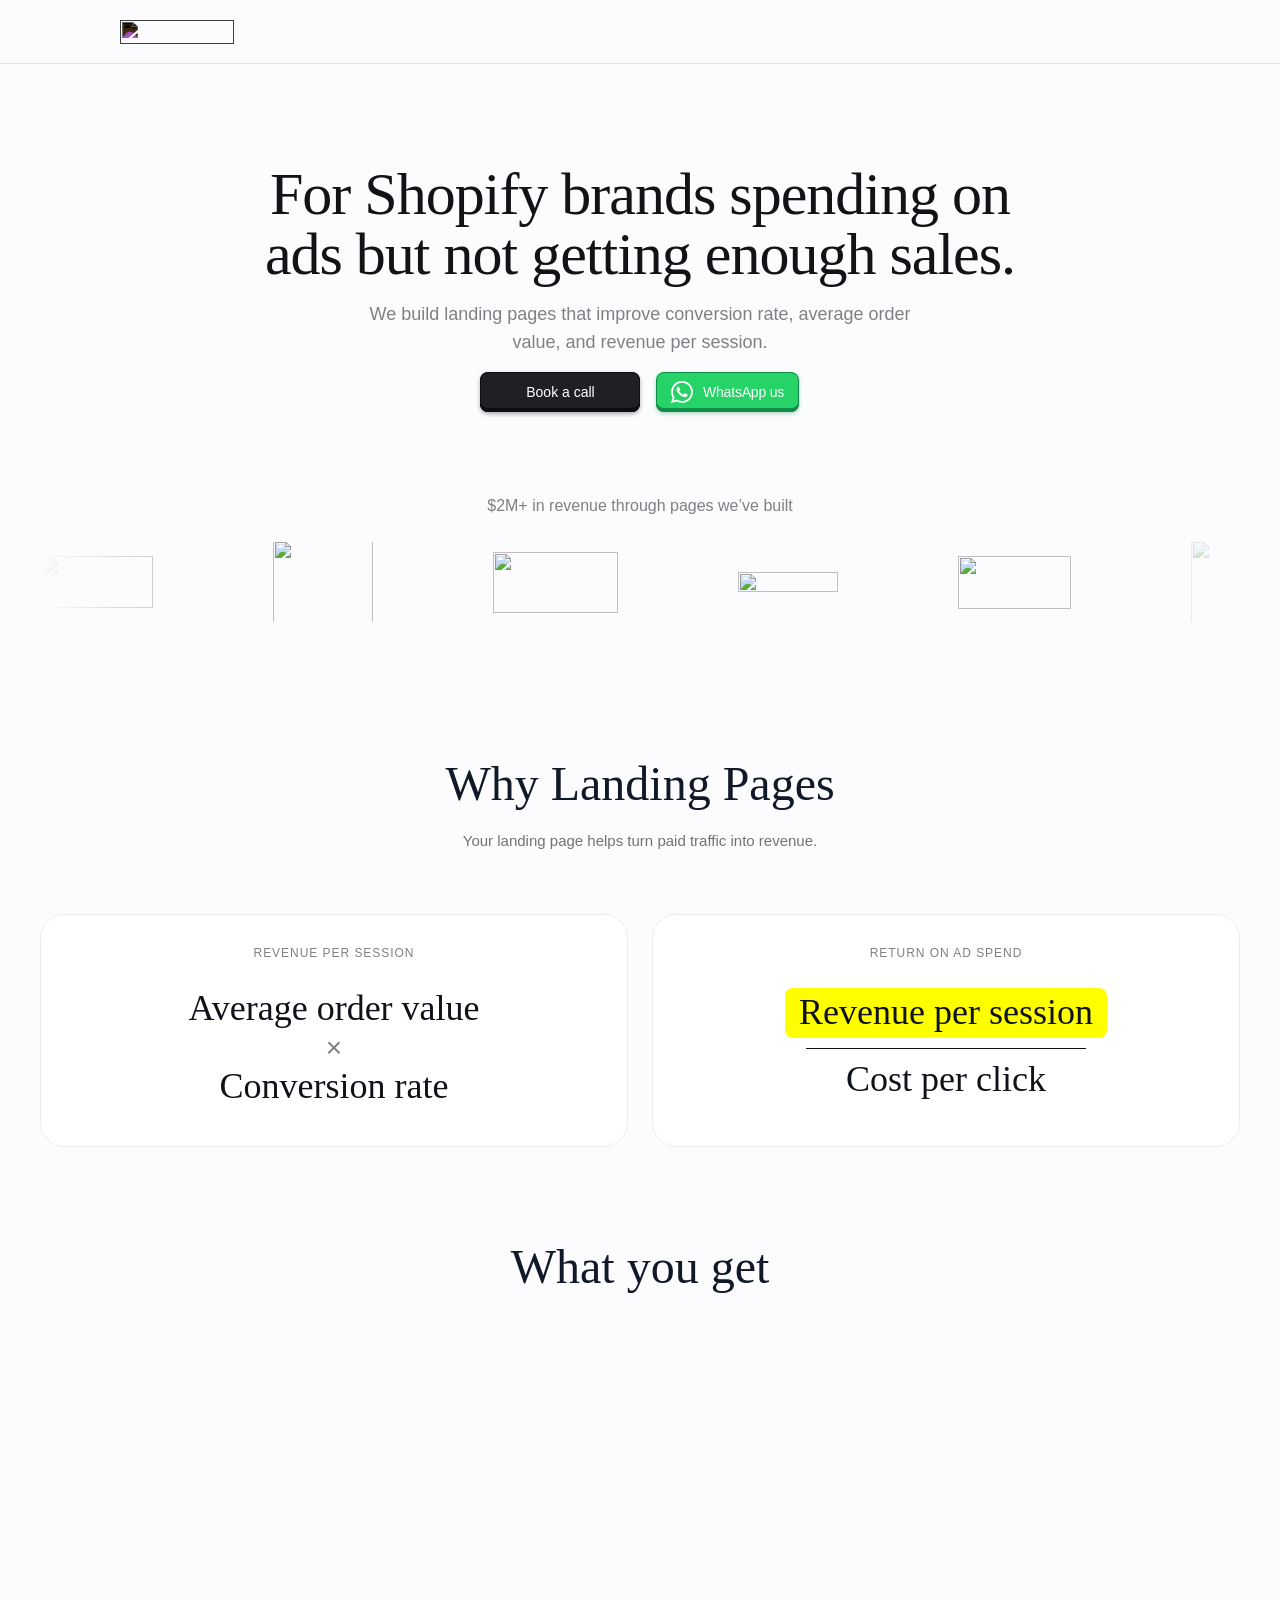
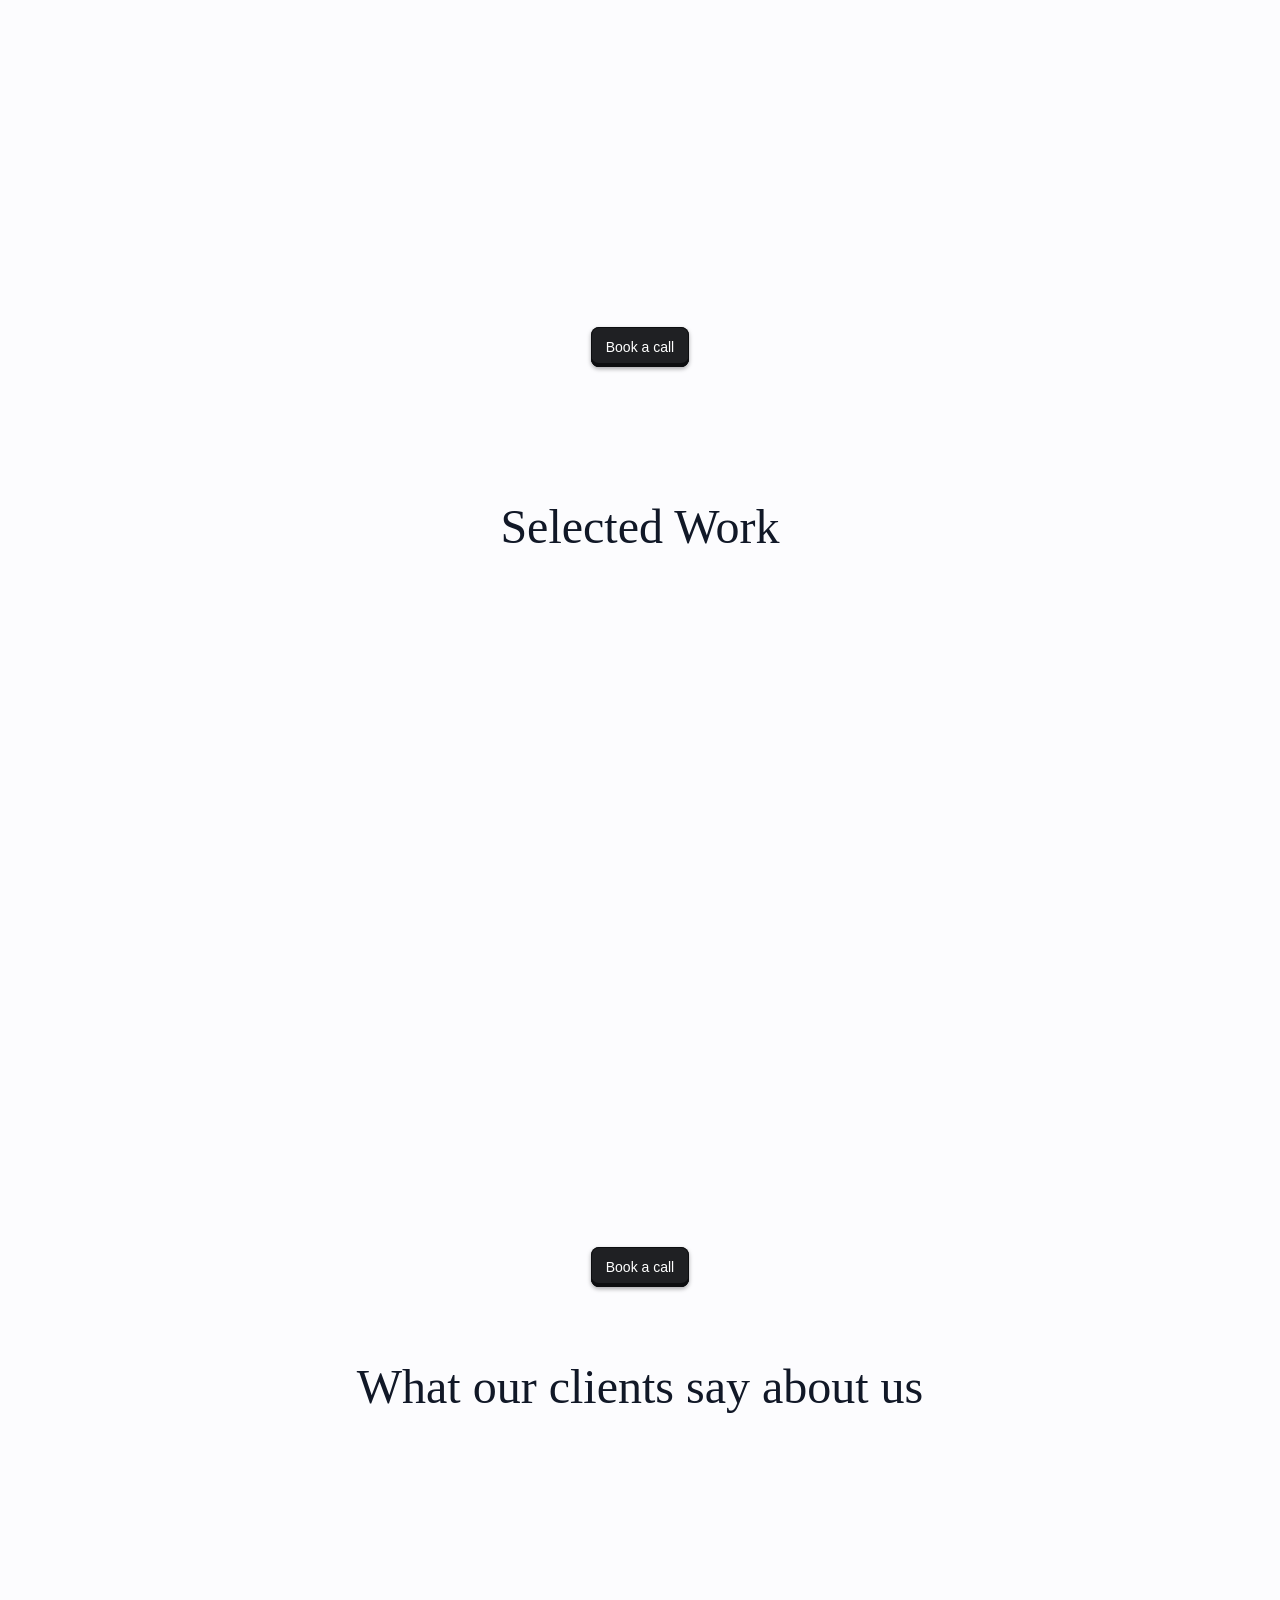
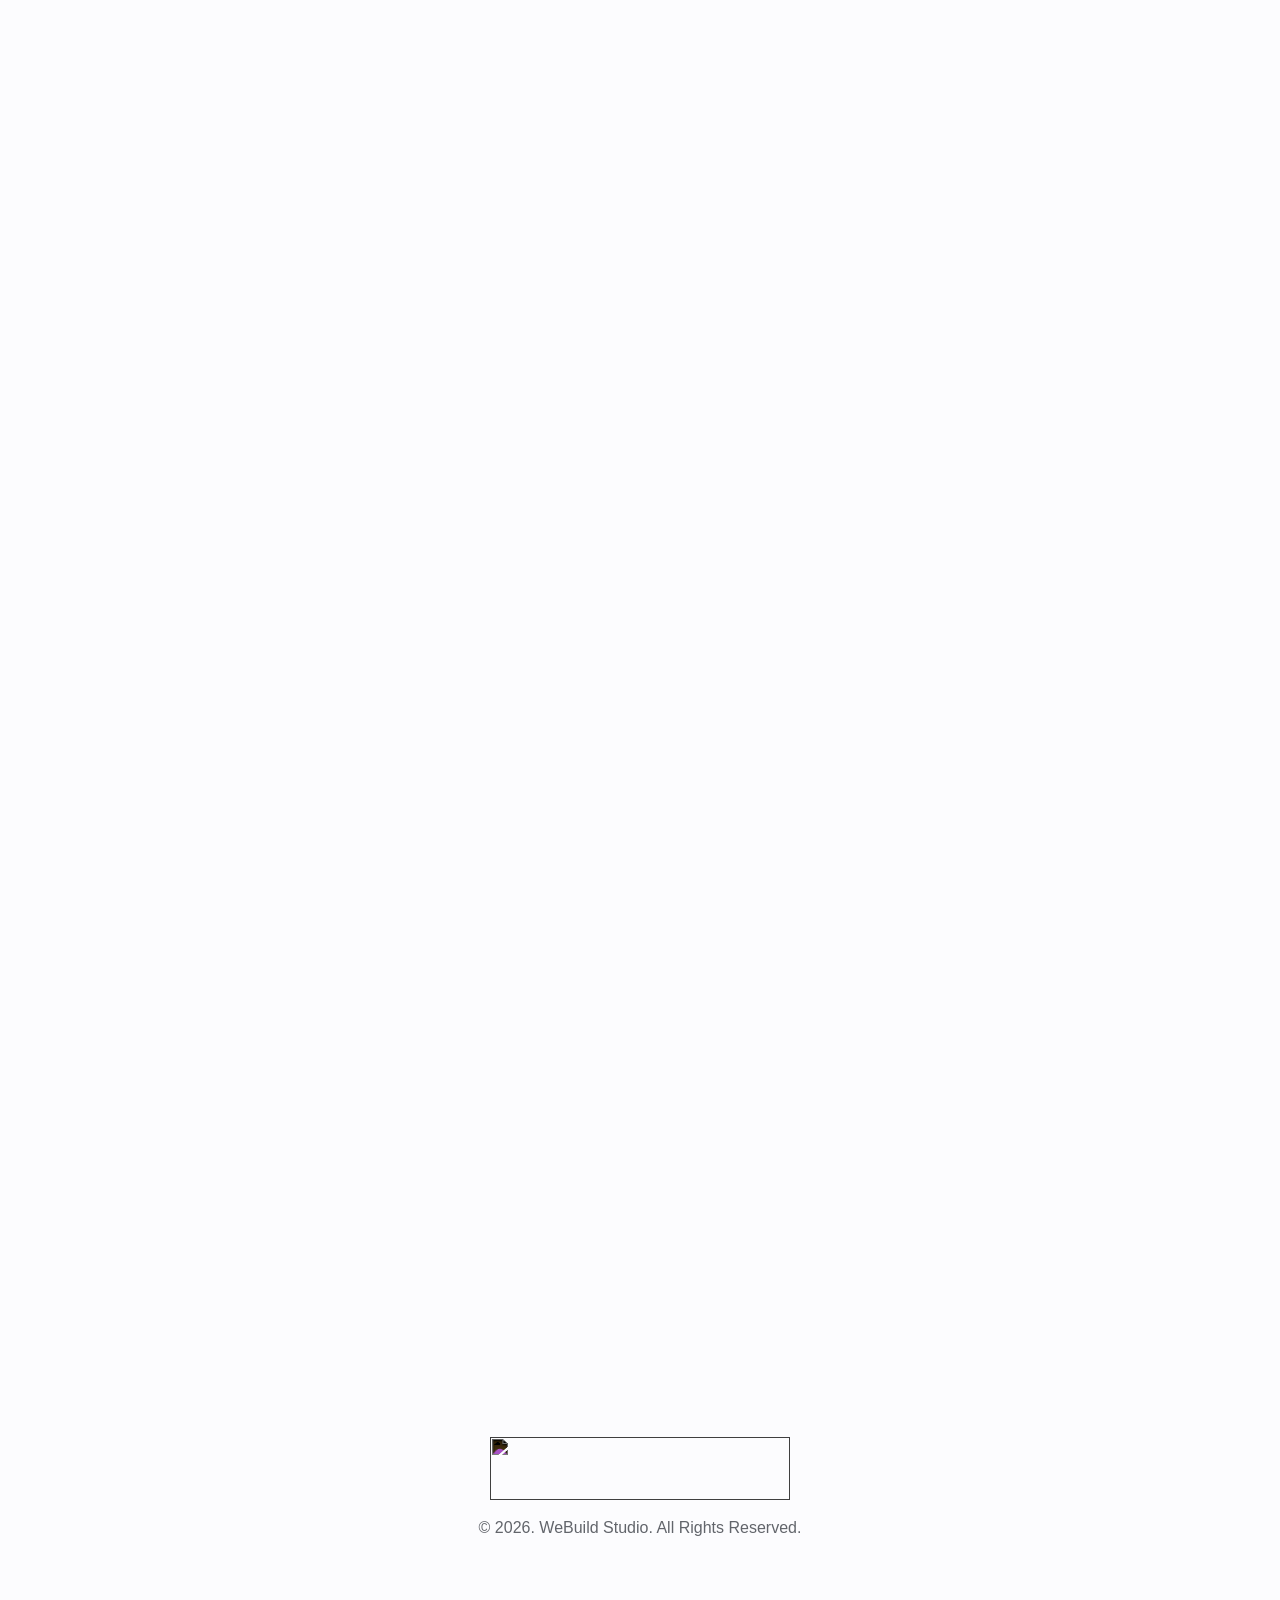
==== index.html @ ddae2224 "Even out desktop section spacing to a consistent 128px gap Co-Authored-By: Claude Opus 5.5 <noreply@" ====
<!DOCTYPE html>
<!-- saved from url=(0027)https://www.webuild.studio/ -->
<html lang="en-US"><head><meta http-equiv="Content-Type" content="text/html; charset=UTF-8">
	
	<meta name="viewport" content="width=device-width">
	<meta name="generator" content="Framer 6783177">
	<title>WeBuild Studio | Shopify Landing Pages That Convert</title>
    <link rel="canonical" href="https://www.webuild.studio/"><meta property="og:url" content="https://www.webuild.studio/"><meta name="description" content="$2M+ in revenue through our Shopify landing pages. Advertorials, listicles and quiz funnels that lift conversion rate and AOV.">
    <meta name="framer-search-index" content="https://framerusercontent.com/sites/3e04HEeIqx19LqK6dyY4di/searchIndex-pJGPw1LvC1Fw.json">
    <meta name="framer-search-index-fallback" content="https://framerusercontent.com/sites/3e04HEeIqx19LqK6dyY4di/searchIndex-MlIYtnMIioce.json">
    <meta name="framer-html-plugin" content="disable">
    <link href="https://framerusercontent.com/images/dgUydr2tzWR5SwkScO5rI2D3w.png" rel="icon" media="(prefers-color-scheme: light)">
    <link href="https://framerusercontent.com/images/2cCRJj9fPse802QTo8BFJgXB8.png" rel="icon" media="(prefers-color-scheme: dark)">
    <link rel="apple-touch-icon" href="https://framerusercontent.com/images/2cCRJj9fPse802QTo8BFJgXB8.png">
    <!-- Open Graph -->
    <meta property="og:type" content="website">
    <meta property="og:title" content="WeBuild Studio | Shopify Landing Pages That Convert">
    <meta property="og:description" content="$2M+ in revenue through our Shopify landing pages. Advertorials, listicles and quiz funnels that lift conversion rate and AOV.">
    <meta property="og:image" content="https://framerusercontent.com/assets/CKaVwslTkSw4ePBseC4HStkNi1w.png">
    <!-- X -->
    <meta name="twitter:card" content="summary_large_image">
    <meta name="twitter:title" content="WeBuild Studio | Shopify Landing Pages That Convert">
    <meta name="twitter:description" content="$2M+ in revenue through our Shopify landing pages. Advertorials, listicles and quiz funnels that lift conversion rate and AOV.">
    <meta name="twitter:image" content="https://framerusercontent.com/assets/CKaVwslTkSw4ePBseC4HStkNi1w.png">
	
	
	<script>try{if(localStorage.getItem("__framer_force_showing_editorbar_since")){const n=document.createElement("link");n.rel="modulepreload";n.href="https://framer.com/edit/init.mjs";document.head.appendChild(n)}}catch(e){}</script>
	
	<!-- Start of headStart -->
    
    <!-- End of headStart -->
	
	<style data-framer-font-css="">/* latin-ext */
@font-face {
  font-family: 'Instrument Sans';
  font-style: italic;
  font-weight: 400;
  font-stretch: 100%;
  font-display: swap;
  src: url(https://fonts.gstatic.com/s/instrumentsans/v4/pxitypc9vsFDm051Uf6KVwgkfoSbSnNPooZAN0lInHGpCWNu2ZGRu3k.woff2) format('woff2');
  unicode-range: U+0100-02BA, U+02BD-02C5, U+02C7-02CC, U+02CE-02D7, U+02DD-02FF, U+0304, U+0308, U+0329, U+1D00-1DBF, U+1E00-1E9F, U+1EF2-1EFF, U+2020, U+20A0-20AB, U+20AD-20C4, U+2113, U+2C60-2C7F, U+A720-A7FF;
}
/* latin */
@font-face {
  font-family: 'Instrument Sans';
  font-style: italic;
  font-weight: 400;
  font-stretch: 100%;
  font-display: swap;
  src: url(https://fonts.gstatic.com/s/instrumentsans/v4/pxitypc9vsFDm051Uf6KVwgkfoSbSnNPooZAN0lInHGpCWNu15GR.woff2) format('woff2');
  unicode-range: U+0000-00FF, U+0131, U+0152-0153, U+02BB-02BC, U+02C6, U+02DA, U+02DC, U+0304, U+0308, U+0329, U+2000-206F, U+20AC, U+2122, U+2191, U+2193, U+2212, U+2215, U+FEFF, U+FFFD;
}
/* latin-ext */
@font-face {
  font-family: 'Instrument Sans';
  font-style: italic;
  font-weight: 500;
  font-stretch: 100%;
  font-display: swap;
  src: url(https://fonts.gstatic.com/s/instrumentsans/v4/pxitypc9vsFDm051Uf6KVwgkfoSbSnNPooZAN0lInHGpCWNu2ZGRu3k.woff2) format('woff2');
  unicode-range: U+0100-02BA, U+02BD-02C5, U+02C7-02CC, U+02CE-02D7, U+02DD-02FF, U+0304, U+0308, U+0329, U+1D00-1DBF, U+1E00-1E9F, U+1EF2-1EFF, U+2020, U+20A0-20AB, U+20AD-20C4, U+2113, U+2C60-2C7F, U+A720-A7FF;
}
/* latin */
@font-face {
  font-family: 'Instrument Sans';
  font-style: italic;
  font-weight: 500;
  font-stretch: 100%;
  font-display: swap;
  src: url(https://fonts.gstatic.com/s/instrumentsans/v4/pxitypc9vsFDm051Uf6KVwgkfoSbSnNPooZAN0lInHGpCWNu15GR.woff2) format('woff2');
  unicode-range: U+0000-00FF, U+0131, U+0152-0153, U+02BB-02BC, U+02C6, U+02DA, U+02DC, U+0304, U+0308, U+0329, U+2000-206F, U+20AC, U+2122, U+2191, U+2193, U+2212, U+2215, U+FEFF, U+FFFD;
}
/* latin-ext */
@font-face {
  font-family: 'Instrument Sans';
  font-style: italic;
  font-weight: 600;
  font-stretch: 100%;
  font-display: swap;
  src: url(https://fonts.gstatic.com/s/instrumentsans/v4/pxitypc9vsFDm051Uf6KVwgkfoSbSnNPooZAN0lInHGpCWNu2ZGRu3k.woff2) format('woff2');
  unicode-range: U+0100-02BA, U+02BD-02C5, U+02C7-02CC, U+02CE-02D7, U+02DD-02FF, U+0304, U+0308, U+0329, U+1D00-1DBF, U+1E00-1E9F, U+1EF2-1EFF, U+2020, U+20A0-20AB, U+20AD-20C4, U+2113, U+2C60-2C7F, U+A720-A7FF;
}
/* latin */
@font-face {
  font-family: 'Instrument Sans';
  font-style: italic;
  font-weight: 600;
  font-stretch: 100%;
  font-display: swap;
  src: url(https://fonts.gstatic.com/s/instrumentsans/v4/pxitypc9vsFDm051Uf6KVwgkfoSbSnNPooZAN0lInHGpCWNu15GR.woff2) format('woff2');
  unicode-range: U+0000-00FF, U+0131, U+0152-0153, U+02BB-02BC, U+02C6, U+02DA, U+02DC, U+0304, U+0308, U+0329, U+2000-206F, U+20AC, U+2122, U+2191, U+2193, U+2212, U+2215, U+FEFF, U+FFFD;
}
/* latin-ext */
@font-face {
  font-family: 'Instrument Sans';
  font-style: italic;
  font-weight: 700;
  font-stretch: 100%;
  font-display: swap;
  src: url(https://fonts.gstatic.com/s/instrumentsans/v4/pxitypc9vsFDm051Uf6KVwgkfoSbSnNPooZAN0lInHGpCWNu2ZGRu3k.woff2) format('woff2');
  unicode-range: U+0100-02BA, U+02BD-02C5, U+02C7-02CC, U+02CE-02D7, U+02DD-02FF, U+0304, U+0308, U+0329, U+1D00-1DBF, U+1E00-1E9F, U+1EF2-1EFF, U+2020, U+20A0-20AB, U+20AD-20C4, U+2113, U+2C60-2C7F, U+A720-A7FF;
}
/* latin */
@font-face {
  font-family: 'Instrument Sans';
  font-style: italic;
  font-weight: 700;
  font-stretch: 100%;
  font-display: swap;
  src: url(https://fonts.gstatic.com/s/instrumentsans/v4/pxitypc9vsFDm051Uf6KVwgkfoSbSnNPooZAN0lInHGpCWNu15GR.woff2) format('woff2');
  unicode-range: U+0000-00FF, U+0131, U+0152-0153, U+02BB-02BC, U+02C6, U+02DA, U+02DC, U+0304, U+0308, U+0329, U+2000-206F, U+20AC, U+2122, U+2191, U+2193, U+2212, U+2215, U+FEFF, U+FFFD;
}
/* latin-ext */
@font-face {
  font-family: 'Instrument Sans';
  font-style: normal;
  font-weight: 400;
  font-stretch: 100%;
  font-display: swap;
  src: url(https://fonts.gstatic.com/s/instrumentsans/v4/pxiTypc9vsFDm051Uf6KVwgkfoSxQ0GsQv8ToedPibnr0She1YmV.woff2) format('woff2');
  unicode-range: U+0100-02BA, U+02BD-02C5, U+02C7-02CC, U+02CE-02D7, U+02DD-02FF, U+0304, U+0308, U+0329, U+1D00-1DBF, U+1E00-1E9F, U+1EF2-1EFF, U+2020, U+20A0-20AB, U+20AD-20C4, U+2113, U+2C60-2C7F, U+A720-A7FF;
}
/* latin */
@font-face {
  font-family: 'Instrument Sans';
  font-style: normal;
  font-weight: 400;
  font-stretch: 100%;
  font-display: swap;
  src: url(https://fonts.gstatic.com/s/instrumentsans/v4/pxiTypc9vsFDm051Uf6KVwgkfoSxQ0GsQv8ToedPibnr0SZe1Q.woff2) format('woff2');
  unicode-range: U+0000-00FF, U+0131, U+0152-0153, U+02BB-02BC, U+02C6, U+02DA, U+02DC, U+0304, U+0308, U+0329, U+2000-206F, U+20AC, U+2122, U+2191, U+2193, U+2212, U+2215, U+FEFF, U+FFFD;
}
/* latin-ext */
@font-face {
  font-family: 'Instrument Sans';
  font-style: normal;
  font-weight: 500;
  font-stretch: 100%;
  font-display: swap;
  src: url(https://fonts.gstatic.com/s/instrumentsans/v4/pxiTypc9vsFDm051Uf6KVwgkfoSxQ0GsQv8ToedPibnr0She1YmV.woff2) format('woff2');
  unicode-range: U+0100-02BA, U+02BD-02C5, U+02C7-02CC, U+02CE-02D7, U+02DD-02FF, U+0304, U+0308, U+0329, U+1D00-1DBF, U+1E00-1E9F, U+1EF2-1EFF, U+2020, U+20A0-20AB, U+20AD-20C4, U+2113, U+2C60-2C7F, U+A720-A7FF;
}
/* latin */
@font-face {
  font-family: 'Instrument Sans';
  font-style: normal;
  font-weight: 500;
  font-stretch: 100%;
  font-display: swap;
  src: url(https://fonts.gstatic.com/s/instrumentsans/v4/pxiTypc9vsFDm051Uf6KVwgkfoSxQ0GsQv8ToedPibnr0SZe1Q.woff2) format('woff2');
  unicode-range: U+0000-00FF, U+0131, U+0152-0153, U+02BB-02BC, U+02C6, U+02DA, U+02DC, U+0304, U+0308, U+0329, U+2000-206F, U+20AC, U+2122, U+2191, U+2193, U+2212, U+2215, U+FEFF, U+FFFD;
}
/* latin-ext */
@font-face {
  font-family: 'Instrument Sans';
  font-style: normal;
  font-weight: 600;
  font-stretch: 100%;
  font-display: swap;
  src: url(https://fonts.gstatic.com/s/instrumentsans/v4/pxiTypc9vsFDm051Uf6KVwgkfoSxQ0GsQv8ToedPibnr0She1YmV.woff2) format('woff2');
  unicode-range: U+0100-02BA, U+02BD-02C5, U+02C7-02CC, U+02CE-02D7, U+02DD-02FF, U+0304, U+0308, U+0329, U+1D00-1DBF, U+1E00-1E9F, U+1EF2-1EFF, U+2020, U+20A0-20AB, U+20AD-20C4, U+2113, U+2C60-2C7F, U+A720-A7FF;
}
/* latin */
@font-face {
  font-family: 'Instrument Sans';
  font-style: normal;
  font-weight: 600;
  font-stretch: 100%;
  font-display: swap;
  src: url(https://fonts.gstatic.com/s/instrumentsans/v4/pxiTypc9vsFDm051Uf6KVwgkfoSxQ0GsQv8ToedPibnr0SZe1Q.woff2) format('woff2');
  unicode-range: U+0000-00FF, U+0131, U+0152-0153, U+02BB-02BC, U+02C6, U+02DA, U+02DC, U+0304, U+0308, U+0329, U+2000-206F, U+20AC, U+2122, U+2191, U+2193, U+2212, U+2215, U+FEFF, U+FFFD;
}
/* latin-ext */
@font-face {
  font-family: 'Instrument Sans';
  font-style: normal;
  font-weight: 700;
  font-stretch: 100%;
  font-display: swap;
  src: url(https://fonts.gstatic.com/s/instrumentsans/v4/pxiTypc9vsFDm051Uf6KVwgkfoSxQ0GsQv8ToedPibnr0She1YmV.woff2) format('woff2');
  unicode-range: U+0100-02BA, U+02BD-02C5, U+02C7-02CC, U+02CE-02D7, U+02DD-02FF, U+0304, U+0308, U+0329, U+1D00-1DBF, U+1E00-1E9F, U+1EF2-1EFF, U+2020, U+20A0-20AB, U+20AD-20C4, U+2113, U+2C60-2C7F, U+A720-A7FF;
}
/* latin */
@font-face {
  font-family: 'Instrument Sans';
  font-style: normal;
  font-weight: 700;
  font-stretch: 100%;
  font-display: swap;
  src: url(https://fonts.gstatic.com/s/instrumentsans/v4/pxiTypc9vsFDm051Uf6KVwgkfoSxQ0GsQv8ToedPibnr0SZe1Q.woff2) format('woff2');
  unicode-range: U+0000-00FF, U+0131, U+0152-0153, U+02BB-02BC, U+02C6, U+02DA, U+02DC, U+0304, U+0308, U+0329, U+2000-206F, U+20AC, U+2122, U+2191, U+2193, U+2212, U+2215, U+FEFF, U+FFFD;
}
/* latin-ext */
@font-face {
  font-family: 'Instrument Serif';
  font-style: italic;
  font-weight: 400;
  font-display: swap;
  src: url(https://fonts.gstatic.com/s/instrumentserif/v5/jizHRFtNs2ka5fXjeivQ4LroWlx-6zAjgn7MsNo.woff2) format('woff2');
  unicode-range: U+0100-02BA, U+02BD-02C5, U+02C7-02CC, U+02CE-02D7, U+02DD-02FF, U+0304, U+0308, U+0329, U+1D00-1DBF, U+1E00-1E9F, U+1EF2-1EFF, U+2020, U+20A0-20AB, U+20AD-20C4, U+2113, U+2C60-2C7F, U+A720-A7FF;
}
/* latin */
@font-face {
  font-family: 'Instrument Serif';
  font-style: italic;
  font-weight: 400;
  font-display: swap;
  src: url(https://fonts.gstatic.com/s/instrumentserif/v5/jizHRFtNs2ka5fXjeivQ4LroWlx-6zAjjH7M.woff2) format('woff2');
  unicode-range: U+0000-00FF, U+0131, U+0152-0153, U+02BB-02BC, U+02C6, U+02DA, U+02DC, U+0304, U+0308, U+0329, U+2000-206F, U+20AC, U+2122, U+2191, U+2193, U+2212, U+2215, U+FEFF, U+FFFD;
}
/* latin-ext */
@font-face {
  font-family: 'Instrument Serif';
  font-style: normal;
  font-weight: 400;
  font-display: swap;
  src: url(https://fonts.gstatic.com/s/instrumentserif/v5/jizBRFtNs2ka5fXjeivQ4LroWlx-6zsTjmbI.woff2) format('woff2');
  unicode-range: U+0100-02BA, U+02BD-02C5, U+02C7-02CC, U+02CE-02D7, U+02DD-02FF, U+0304, U+0308, U+0329, U+1D00-1DBF, U+1E00-1E9F, U+1EF2-1EFF, U+2020, U+20A0-20AB, U+20AD-20C4, U+2113, U+2C60-2C7F, U+A720-A7FF;
}
/* latin */
@font-face {
  font-family: 'Instrument Serif';
  font-style: normal;
  font-weight: 400;
  font-display: swap;
  src: url(https://fonts.gstatic.com/s/instrumentserif/v5/jizBRFtNs2ka5fXjeivQ4LroWlx-6zUTjg.woff2) format('woff2');
  unicode-range: U+0000-00FF, U+0131, U+0152-0153, U+02BB-02BC, U+02C6, U+02DA, U+02DC, U+0304, U+0308, U+0329, U+2000-206F, U+20AC, U+2122, U+2191, U+2193, U+2212, U+2215, U+FEFF, U+FFFD;
}

@font-face { font-family: "Inter"; src: url("https://framerusercontent.com/assets/5vvr9Vy74if2I6bQbJvbw7SY1pQ.woff2"); font-display: swap; font-style: normal; font-weight: 400; unicode-range: U+0460-052F, U+1C80-1C88, U+20B4, U+2DE0-2DFF, U+A640-A69F, U+FE2E-FE2F }
@font-face { font-family: "Inter"; src: url("https://framerusercontent.com/assets/EOr0mi4hNtlgWNn9if640EZzXCo.woff2"); font-display: swap; font-style: normal; font-weight: 400; unicode-range: U+0301, U+0400-045F, U+0490-0491, U+04B0-04B1, U+2116 }
@font-face { font-family: "Inter"; src: url("https://framerusercontent.com/assets/Y9k9QrlZAqio88Klkmbd8VoMQc.woff2"); font-display: swap; font-style: normal; font-weight: 400; unicode-range: U+1F00-1FFF }
@font-face { font-family: "Inter"; src: url("https://framerusercontent.com/assets/OYrD2tBIBPvoJXiIHnLoOXnY9M.woff2"); font-display: swap; font-style: normal; font-weight: 400; unicode-range: U+0370-03FF }
@font-face { font-family: "Inter"; src: url("https://framerusercontent.com/assets/JeYwfuaPfZHQhEG8U5gtPDZ7WQ.woff2"); font-display: swap; font-style: normal; font-weight: 400; unicode-range: U+0100-024F, U+0259, U+1E00-1EFF, U+2020, U+20A0-20AB, U+20AD-20CF, U+2113, U+2C60-2C7F, U+A720-A7FF }
@font-face { font-family: "Inter"; src: url("https://framerusercontent.com/assets/GrgcKwrN6d3Uz8EwcLHZxwEfC4.woff2"); font-display: swap; font-style: normal; font-weight: 400; unicode-range: U+0000-00FF, U+0131, U+0152-0153, U+02BB-02BC, U+02C6, U+02DA, U+02DC, U+2000-206F, U+2070, U+2074-207E, U+2080-208E, U+20AC, U+2122, U+2191, U+2193, U+2212, U+2215, U+FEFF, U+FFFD }
@font-face { font-family: "Inter"; src: url("https://framerusercontent.com/assets/b6Y37FthZeALduNqHicBT6FutY.woff2"); font-display: swap; font-style: normal; font-weight: 400; unicode-range: U+0102-0103, U+0110-0111, U+0128-0129, U+0168-0169, U+01A0-01A1, U+01AF-01B0, U+1EA0-1EF9, U+20AB }
@font-face { font-family: "Inter"; src: url("https://framerusercontent.com/assets/5A3Ce6C9YYmCjpQx9M4inSaKU.woff2"); font-display: swap; font-style: normal; font-weight: 500; unicode-range: U+0460-052F, U+1C80-1C88, U+20B4, U+2DE0-2DFF, U+A640-A69F, U+FE2E-FE2F }
@font-face { font-family: "Inter"; src: url("https://framerusercontent.com/assets/Qx95Xyt0Ka3SGhinnbXIGpEIyP4.woff2"); font-display: swap; font-style: normal; font-weight: 500; unicode-range: U+0301, U+0400-045F, U+0490-0491, U+04B0-04B1, U+2116 }
@font-face { font-family: "Inter"; src: url("https://framerusercontent.com/assets/6mJuEAguuIuMog10gGvH5d3cl8.woff2"); font-display: swap; font-style: normal; font-weight: 500; unicode-range: U+1F00-1FFF }
@font-face { font-family: "Inter"; src: url("https://framerusercontent.com/assets/xYYWaj7wCU5zSQH0eXvSaS19wo.woff2"); font-display: swap; font-style: normal; font-weight: 500; unicode-range: U+0370-03FF }
@font-face { font-family: "Inter"; src: url("https://framerusercontent.com/assets/otTaNuNpVK4RbdlT7zDDdKvQBA.woff2"); font-display: swap; font-style: normal; font-weight: 500; unicode-range: U+0100-024F, U+0259, U+1E00-1EFF, U+2020, U+20A0-20AB, U+20AD-20CF, U+2113, U+2C60-2C7F, U+A720-A7FF }
@font-face { font-family: "Inter"; src: url("https://framerusercontent.com/assets/UjlFhCnUjxhNfep4oYBPqnEssyo.woff2"); font-display: swap; font-style: normal; font-weight: 500; unicode-range: U+0000-00FF, U+0131, U+0152-0153, U+02BB-02BC, U+02C6, U+02DA, U+02DC, U+2000-206F, U+2070, U+2074-207E, U+2080-208E, U+20AC, U+2122, U+2191, U+2193, U+2212, U+2215, U+FEFF, U+FFFD }
@font-face { font-family: "Inter"; src: url("https://framerusercontent.com/assets/DolVirEGb34pEXEp8t8FQBSK4.woff2"); font-display: swap; font-style: normal; font-weight: 500; unicode-range: U+0102-0103, U+0110-0111, U+0128-0129, U+0168-0169, U+01A0-01A1, U+01AF-01B0, U+1EA0-1EF9, U+20AB }
@font-face { font-family: "Inter"; src: url("https://framerusercontent.com/assets/NXxvFRoY5LDh3yCm7MEP2jqYk.woff2"); font-style: normal; font-weight: 100; unicode-range: U+0460-052F, U+1C80-1C88, U+20B4, U+2DE0-2DFF, U+A640-A69F, U+FE2E-FE2F }
@font-face { font-family: "Inter"; src: url("https://framerusercontent.com/assets/5CcgcVyoWSqO1THBiISd6oCog.woff2"); font-style: normal; font-weight: 100; unicode-range: U+0301, U+0400-045F, U+0490-0491, U+04B0-04B1, U+2116 }
@font-face { font-family: "Inter"; src: url("https://framerusercontent.com/assets/MF544SVCvk3yNpLIz3pwDXFZPKM.woff2"); font-style: normal; font-weight: 100; unicode-range: U+1F00-1FFF }
@font-face { font-family: "Inter"; src: url("https://framerusercontent.com/assets/TNtxudDBkAm2RXdtU3rvTBwoM.woff2"); font-style: normal; font-weight: 100; unicode-range: U+0370-03FF }
@font-face { font-family: "Inter"; src: url("https://framerusercontent.com/assets/fIabp4VN5z7iJ3lNOz9qfNeQHc.woff2"); font-style: normal; font-weight: 100; unicode-range: U+0100-024F, U+0259, U+1E00-1EFF, U+2020, U+20A0-20AB, U+20AD-20CF, U+2113, U+2C60-2C7F, U+A720-A7FF }
@font-face { font-family: "Inter"; src: url("https://framerusercontent.com/assets/8kSLqTnVCEtjx0nu8PxTD4Nh5UU.woff2"); font-style: normal; font-weight: 100; unicode-range: U+0000-00FF, U+0131, U+0152-0153, U+02BB-02BC, U+02C6, U+02DA, U+02DC, U+2000-206F, U+2070, U+2074-207E, U+2080-208E, U+20AC, U+2122, U+2191, U+2193, U+2212, U+2215, U+FEFF, U+FFFD }
@font-face { font-family: "Inter"; src: url("https://framerusercontent.com/assets/9iRSYClnXA0RMygyIn6yjjWXJw.woff2"); font-style: normal; font-weight: 100; unicode-range: U+0102-0103, U+0110-0111, U+0128-0129, U+0168-0169, U+01A0-01A1, U+01AF-01B0, U+1EA0-1EF9, U+20AB }
@font-face { font-family: "Inter"; src: url("https://framerusercontent.com/assets/MVhJhYeDWxeyqT939zMNyw9p8.woff2"); font-style: normal; font-weight: 200; unicode-range: U+0460-052F, U+1C80-1C88, U+20B4, U+2DE0-2DFF, U+A640-A69F, U+FE2E-FE2F }
@font-face { font-family: "Inter"; src: url("https://framerusercontent.com/assets/WXQXYfAQJIi2pCJACAfWWXfIDqI.woff2"); font-style: normal; font-weight: 200; unicode-range: U+0301, U+0400-045F, U+0490-0491, U+04B0-04B1, U+2116 }
@font-face { font-family: "Inter"; src: url("https://framerusercontent.com/assets/RJeJJARdrtNUtic58kOz7hIgBuE.woff2"); font-style: normal; font-weight: 200; unicode-range: U+1F00-1FFF }
@font-face { font-family: "Inter"; src: url("https://framerusercontent.com/assets/4hBRAuM02i3fsxYDzyNvt5Az2so.woff2"); font-style: normal; font-weight: 200; unicode-range: U+0370-03FF }
@font-face { font-family: "Inter"; src: url("https://framerusercontent.com/assets/fz1JbBffNGgK7BNUI1mmbFBlgA8.woff2"); font-style: normal; font-weight: 200; unicode-range: U+0100-024F, U+0259, U+1E00-1EFF, U+2020, U+20A0-20AB, U+20AD-20CF, U+2113, U+2C60-2C7F, U+A720-A7FF }
@font-face { font-family: "Inter"; src: url("https://framerusercontent.com/assets/Z4sGWU2OKBoXPWulb5P25vULA.woff2"); font-style: normal; font-weight: 200; unicode-range: U+0000-00FF, U+0131, U+0152-0153, U+02BB-02BC, U+02C6, U+02DA, U+02DC, U+2000-206F, U+2070, U+2074-207E, U+2080-208E, U+20AC, U+2122, U+2191, U+2193, U+2212, U+2215, U+FEFF, U+FFFD }
@font-face { font-family: "Inter"; src: url("https://framerusercontent.com/assets/eIZyQwIlHYR0mnMSneEDMtqBPgw.woff2"); font-style: normal; font-weight: 200; unicode-range: U+0102-0103, U+0110-0111, U+0128-0129, U+0168-0169, U+01A0-01A1, U+01AF-01B0, U+1EA0-1EF9, U+20AB }
@font-face { font-family: "Inter"; src: url("https://framerusercontent.com/assets/BkDpl4ghaqvMi1btKFyG2tdbec.woff2"); font-display: swap; font-style: normal; font-weight: 300; unicode-range: U+0460-052F, U+1C80-1C88, U+20B4, U+2DE0-2DFF, U+A640-A69F, U+FE2E-FE2F }
@font-face { font-family: "Inter"; src: url("https://framerusercontent.com/assets/zAMK70AQRFSShJgUiaR5IiIhgzk.woff2"); font-display: swap; font-style: normal; font-weight: 300; unicode-range: U+0301, U+0400-045F, U+0490-0491, U+04B0-04B1, U+2116 }
@font-face { font-family: "Inter"; src: url("https://framerusercontent.com/assets/IETjvc5qzUaRoaruDpPSwCUM8.woff2"); font-display: swap; font-style: normal; font-weight: 300; unicode-range: U+1F00-1FFF }
@font-face { font-family: "Inter"; src: url("https://framerusercontent.com/assets/oLCoaT3ioA0fHdJnWR9W6k7NY.woff2"); font-display: swap; font-style: normal; font-weight: 300; unicode-range: U+0370-03FF }
@font-face { font-family: "Inter"; src: url("https://framerusercontent.com/assets/Sj0PCHQSBjFmEp6NBWg6FNaKc.woff2"); font-display: swap; font-style: normal; font-weight: 300; unicode-range: U+0100-024F, U+0259, U+1E00-1EFF, U+2020, U+20A0-20AB, U+20AD-20CF, U+2113, U+2C60-2C7F, U+A720-A7FF }
@font-face { font-family: "Inter"; src: url("https://framerusercontent.com/assets/aqiiD4LUKkKzXdjGL5UzHq8bo5w.woff2"); font-display: swap; font-style: normal; font-weight: 300; unicode-range: U+0000-00FF, U+0131, U+0152-0153, U+02BB-02BC, U+02C6, U+02DA, U+02DC, U+2000-206F, U+2070, U+2074-207E, U+2080-208E, U+20AC, U+2122, U+2191, U+2193, U+2212, U+2215, U+FEFF, U+FFFD }
@font-face { font-family: "Inter"; src: url("https://framerusercontent.com/assets/H4TfENUY1rh8R9UaSD6vngjJP3M.woff2"); font-display: swap; font-style: normal; font-weight: 300; unicode-range: U+0102-0103, U+0110-0111, U+0128-0129, U+0168-0169, U+01A0-01A1, U+01AF-01B0, U+1EA0-1EF9, U+20AB }
@font-face { font-family: "Inter"; src: url("https://framerusercontent.com/assets/hyOgCu0Xnghbimh0pE8QTvtt2AU.woff2"); font-display: swap; font-style: normal; font-weight: 600; unicode-range: U+0460-052F, U+1C80-1C88, U+20B4, U+2DE0-2DFF, U+A640-A69F, U+FE2E-FE2F }
@font-face { font-family: "Inter"; src: url("https://framerusercontent.com/assets/NeGmSOXrPBfEFIy5YZeHq17LEDA.woff2"); font-display: swap; font-style: normal; font-weight: 600; unicode-range: U+0301, U+0400-045F, U+0490-0491, U+04B0-04B1, U+2116 }
@font-face { font-family: "Inter"; src: url("https://framerusercontent.com/assets/oYaAX5himiTPYuN8vLWnqBbfD2s.woff2"); font-display: swap; font-style: normal; font-weight: 600; unicode-range: U+1F00-1FFF }
@font-face { font-family: "Inter"; src: url("https://framerusercontent.com/assets/lEJLP4R0yuCaMCjSXYHtJw72M.woff2"); font-display: swap; font-style: normal; font-weight: 600; unicode-range: U+0370-03FF }
@font-face { font-family: "Inter"; src: url("https://framerusercontent.com/assets/cRJyLNuTJR5jbyKzGi33wU9cqIQ.woff2"); font-display: swap; font-style: normal; font-weight: 600; unicode-range: U+0100-024F, U+0259, U+1E00-1EFF, U+2020, U+20A0-20AB, U+20AD-20CF, U+2113, U+2C60-2C7F, U+A720-A7FF }
@font-face { font-family: "Inter"; src: url("https://framerusercontent.com/assets/yDtI2UI8XcEg1W2je9XPN3Noo.woff2"); font-display: swap; font-style: normal; font-weight: 600; unicode-range: U+0000-00FF, U+0131, U+0152-0153, U+02BB-02BC, U+02C6, U+02DA, U+02DC, U+2000-206F, U+2070, U+2074-207E, U+2080-208E, U+20AC, U+2122, U+2191, U+2193, U+2212, U+2215, U+FEFF, U+FFFD }
@font-face { font-family: "Inter"; src: url("https://framerusercontent.com/assets/A0Wcc7NgXMjUuFdquHDrIZpzZw0.woff2"); font-display: swap; font-style: normal; font-weight: 600; unicode-range: U+0102-0103, U+0110-0111, U+0128-0129, U+0168-0169, U+01A0-01A1, U+01AF-01B0, U+1EA0-1EF9, U+20AB }
@font-face { font-family: "Inter"; src: url("https://framerusercontent.com/assets/DpPBYI0sL4fYLgAkX8KXOPVt7c.woff2"); font-display: swap; font-style: normal; font-weight: 700; unicode-range: U+0460-052F, U+1C80-1C88, U+20B4, U+2DE0-2DFF, U+A640-A69F, U+FE2E-FE2F }
@font-face { font-family: "Inter"; src: url("https://framerusercontent.com/assets/4RAEQdEOrcnDkhHiiCbJOw92Lk.woff2"); font-display: swap; font-style: normal; font-weight: 700; unicode-range: U+0301, U+0400-045F, U+0490-0491, U+04B0-04B1, U+2116 }
@font-face { font-family: "Inter"; src: url("https://framerusercontent.com/assets/1K3W8DizY3v4emK8Mb08YHxTbs.woff2"); font-display: swap; font-style: normal; font-weight: 700; unicode-range: U+1F00-1FFF }
@font-face { font-family: "Inter"; src: url("https://framerusercontent.com/assets/tUSCtfYVM1I1IchuyCwz9gDdQ.woff2"); font-display: swap; font-style: normal; font-weight: 700; unicode-range: U+0370-03FF }
@font-face { font-family: "Inter"; src: url("https://framerusercontent.com/assets/VgYFWiwsAC5OYxAycRXXvhze58.woff2"); font-display: swap; font-style: normal; font-weight: 700; unicode-range: U+0100-024F, U+0259, U+1E00-1EFF, U+2020, U+20A0-20AB, U+20AD-20CF, U+2113, U+2C60-2C7F, U+A720-A7FF }
@font-face { font-family: "Inter"; src: url("https://framerusercontent.com/assets/syRNPWzAMIrcJ3wIlPIP43KjQs.woff2"); font-display: swap; font-style: normal; font-weight: 700; unicode-range: U+0000-00FF, U+0131, U+0152-0153, U+02BB-02BC, U+02C6, U+02DA, U+02DC, U+2000-206F, U+2070, U+2074-207E, U+2080-208E, U+20AC, U+2122, U+2191, U+2193, U+2212, U+2215, U+FEFF, U+FFFD }
@font-face { font-family: "Inter"; src: url("https://framerusercontent.com/assets/GIryZETIX4IFypco5pYZONKhJIo.woff2"); font-display: swap; font-style: normal; font-weight: 700; unicode-range: U+0102-0103, U+0110-0111, U+0128-0129, U+0168-0169, U+01A0-01A1, U+01AF-01B0, U+1EA0-1EF9, U+20AB }
@font-face { font-family: "Inter"; src: url("https://framerusercontent.com/assets/PONfPc6h4EPYwJliXQBmjVx7QxI.woff2"); font-display: swap; font-style: normal; font-weight: 800; unicode-range: U+0460-052F, U+1C80-1C88, U+20B4, U+2DE0-2DFF, U+A640-A69F, U+FE2E-FE2F }
@font-face { font-family: "Inter"; src: url("https://framerusercontent.com/assets/zsnJN7Z1wdzUvepJniD3rbvJIyU.woff2"); font-display: swap; font-style: normal; font-weight: 800; unicode-range: U+0301, U+0400-045F, U+0490-0491, U+04B0-04B1, U+2116 }
@font-face { font-family: "Inter"; src: url("https://framerusercontent.com/assets/UrzZBOy7RyJEWAZGduzOeHiHuY.woff2"); font-display: swap; font-style: normal; font-weight: 800; unicode-range: U+1F00-1FFF }
@font-face { font-family: "Inter"; src: url("https://framerusercontent.com/assets/996sR9SfSDuYELz8oHhDOcErkY.woff2"); font-display: swap; font-style: normal; font-weight: 800; unicode-range: U+0370-03FF }
@font-face { font-family: "Inter"; src: url("https://framerusercontent.com/assets/ftN1HpyPVJEoEb4q36SOrNdLXU.woff2"); font-display: swap; font-style: normal; font-weight: 800; unicode-range: U+0100-024F, U+0259, U+1E00-1EFF, U+2020, U+20A0-20AB, U+20AD-20CF, U+2113, U+2C60-2C7F, U+A720-A7FF }
@font-face { font-family: "Inter"; src: url("https://framerusercontent.com/assets/Mput0MSwESKlJ6TMz9MPDXhgrk.woff2"); font-display: swap; font-style: normal; font-weight: 800; unicode-range: U+0000-00FF, U+0131, U+0152-0153, U+02BB-02BC, U+02C6, U+02DA, U+02DC, U+2000-206F, U+2070, U+2074-207E, U+2080-208E, U+20AC, U+2122, U+2191, U+2193, U+2212, U+2215, U+FEFF, U+FFFD }
@font-face { font-family: "Inter"; src: url("https://framerusercontent.com/assets/JAur4lGGSGRGyrFi59JSIKqVgU.woff2"); font-display: swap; font-style: normal; font-weight: 800; unicode-range: U+0102-0103, U+0110-0111, U+0128-0129, U+0168-0169, U+01A0-01A1, U+01AF-01B0, U+1EA0-1EF9, U+20AB }
@font-face { font-family: "Inter"; src: url("https://framerusercontent.com/assets/mkY5Sgyq51ik0AMrSBwhm9DJg.woff2"); font-style: normal; font-weight: 900; unicode-range: U+0460-052F, U+1C80-1C88, U+20B4, U+2DE0-2DFF, U+A640-A69F, U+FE2E-FE2F }
@font-face { font-family: "Inter"; src: url("https://framerusercontent.com/assets/X5hj6qzcHUYv7h1390c8Rhm6550.woff2"); font-style: normal; font-weight: 900; unicode-range: U+0301, U+0400-045F, U+0490-0491, U+04B0-04B1, U+2116 }
@font-face { font-family: "Inter"; src: url("https://framerusercontent.com/assets/gQhNpS3tN86g8RcVKYUUaKt2oMQ.woff2"); font-style: normal; font-weight: 900; unicode-range: U+1F00-1FFF }
@font-face { font-family: "Inter"; src: url("https://framerusercontent.com/assets/cugnVhSraaRyANCaUtI5FV17wk.woff2"); font-style: normal; font-weight: 900; unicode-range: U+0370-03FF }
@font-face { font-family: "Inter"; src: url("https://framerusercontent.com/assets/5HcVoGak8k5agFJSaKa4floXVu0.woff2"); font-style: normal; font-weight: 900; unicode-range: U+0100-024F, U+0259, U+1E00-1EFF, U+2020, U+20A0-20AB, U+20AD-20CF, U+2113, U+2C60-2C7F, U+A720-A7FF }
@font-face { font-family: "Inter"; src: url("https://framerusercontent.com/assets/rZ5DdENNqIdFTIyQQiP5isO7M.woff2"); font-style: normal; font-weight: 900; unicode-range: U+0000-00FF, U+0131, U+0152-0153, U+02BB-02BC, U+02C6, U+02DA, U+02DC, U+2000-206F, U+2070, U+2074-207E, U+2080-208E, U+20AC, U+2122, U+2191, U+2193, U+2212, U+2215, U+FEFF, U+FFFD }
@font-face { font-family: "Inter"; src: url("https://framerusercontent.com/assets/P2Bw01CtL0b9wqygO0sSVogWbo.woff2"); font-style: normal; font-weight: 900; unicode-range: U+0102-0103, U+0110-0111, U+0128-0129, U+0168-0169, U+01A0-01A1, U+01AF-01B0, U+1EA0-1EF9, U+20AB }
@font-face { font-family: "Inter"; src: url("https://framerusercontent.com/assets/YJsHMqeEm0oDHuxRTVCwg5eZuo.woff2"); font-style: italic; font-weight: 100; unicode-range: U+0460-052F, U+1C80-1C88, U+20B4, U+2DE0-2DFF, U+A640-A69F, U+FE2E-FE2F }
@font-face { font-family: "Inter"; src: url("https://framerusercontent.com/assets/oJJMyJlDykMObEyb5VexHSxd24.woff2"); font-style: italic; font-weight: 100; unicode-range: U+0301, U+0400-045F, U+0490-0491, U+04B0-04B1, U+2116 }
@font-face { font-family: "Inter"; src: url("https://framerusercontent.com/assets/IpeaX0WzLaonj68howNZg4SJJaY.woff2"); font-style: italic; font-weight: 100; unicode-range: U+1F00-1FFF }
@font-face { font-family: "Inter"; src: url("https://framerusercontent.com/assets/KCj1bV3vDXY5OLHttTeRYcu9J8.woff2"); font-style: italic; font-weight: 100; unicode-range: U+0370-03FF }
@font-face { font-family: "Inter"; src: url("https://framerusercontent.com/assets/biaVHhOprxbHaR3dIP7Z8cYurHg.woff2"); font-style: italic; font-weight: 100; unicode-range: U+0100-024F, U+0259, U+1E00-1EFF, U+2020, U+20A0-20AB, U+20AD-20CF, U+2113, U+2C60-2C7F, U+A720-A7FF }
@font-face { font-family: "Inter"; src: url("https://framerusercontent.com/assets/3on0VNjjmogkq1f9ziKFcrY72MI.woff2"); font-style: italic; font-weight: 100; unicode-range: U+0000-00FF, U+0131, U+0152-0153, U+02BB-02BC, U+02C6, U+02DA, U+02DC, U+2000-206F, U+2070, U+2074-207E, U+2080-208E, U+20AC, U+2122, U+2191, U+2193, U+2212, U+2215, U+FEFF, U+FFFD }
@font-face { font-family: "Inter"; src: url("https://framerusercontent.com/assets/gNa011yWpVpNFgUhhSlDX8nUiPQ.woff2"); font-style: italic; font-weight: 100; unicode-range: U+0102-0103, U+0110-0111, U+0128-0129, U+0168-0169, U+01A0-01A1, U+01AF-01B0, U+1EA0-1EF9, U+20AB }
@font-face { font-family: "Inter"; src: url("https://framerusercontent.com/assets/vpq17U0WM26sBGHgq9jnrUmUf8.woff2"); font-style: italic; font-weight: 200; unicode-range: U+0460-052F, U+1C80-1C88, U+20B4, U+2DE0-2DFF, U+A640-A69F, U+FE2E-FE2F }
@font-face { font-family: "Inter"; src: url("https://framerusercontent.com/assets/bNYh7lNMEpOegeRYAtyGel1WqBE.woff2"); font-style: italic; font-weight: 200; unicode-range: U+0301, U+0400-045F, U+0490-0491, U+04B0-04B1, U+2116 }
@font-face { font-family: "Inter"; src: url("https://framerusercontent.com/assets/FBzcXZYmdulcZC0z278U6o0cw.woff2"); font-style: italic; font-weight: 200; unicode-range: U+1F00-1FFF }
@font-face { font-family: "Inter"; src: url("https://framerusercontent.com/assets/ua60IRqWK94xCrq0SC639Hbsdjg.woff2"); font-style: italic; font-weight: 200; unicode-range: U+0370-03FF }
@font-face { font-family: "Inter"; src: url("https://framerusercontent.com/assets/Pd8gNPn2dSCh4FyjWFw9PJysoQ.woff2"); font-style: italic; font-weight: 200; unicode-range: U+0100-024F, U+0259, U+1E00-1EFF, U+2020, U+20A0-20AB, U+20AD-20CF, U+2113, U+2C60-2C7F, U+A720-A7FF }
@font-face { font-family: "Inter"; src: url("https://framerusercontent.com/assets/6OdIurwS6YHsVW2i5fR5CKn0gg.woff2"); font-style: italic; font-weight: 200; unicode-range: U+0000-00FF, U+0131, U+0152-0153, U+02BB-02BC, U+02C6, U+02DA, U+02DC, U+2000-206F, U+2070, U+2074-207E, U+2080-208E, U+20AC, U+2122, U+2191, U+2193, U+2212, U+2215, U+FEFF, U+FFFD }
@font-face { font-family: "Inter"; src: url("https://framerusercontent.com/assets/DtVQjTG8OGGKnwKYrMHRZVCyo.woff2"); font-style: italic; font-weight: 200; unicode-range: U+0102-0103, U+0110-0111, U+0128-0129, U+0168-0169, U+01A0-01A1, U+01AF-01B0, U+1EA0-1EF9, U+20AB }
@font-face { font-family: "Inter"; src: url("https://framerusercontent.com/assets/YYB6GZmCWnZq3RWZOghuZIOxQY.woff2"); font-display: swap; font-style: italic; font-weight: 300; unicode-range: U+0460-052F, U+1C80-1C88, U+20B4, U+2DE0-2DFF, U+A640-A69F, U+FE2E-FE2F }
@font-face { font-family: "Inter"; src: url("https://framerusercontent.com/assets/miJTzODdiyIr3tRo9KEoqXXk2PM.woff2"); font-display: swap; font-style: italic; font-weight: 300; unicode-range: U+0301, U+0400-045F, U+0490-0491, U+04B0-04B1, U+2116 }
@font-face { font-family: "Inter"; src: url("https://framerusercontent.com/assets/6ZMhcggRFfEfbf7lncCpaUbA.woff2"); font-display: swap; font-style: italic; font-weight: 300; unicode-range: U+1F00-1FFF }
@font-face { font-family: "Inter"; src: url("https://framerusercontent.com/assets/8sCN6PGUr4I8q5hC5twAXfcwqV0.woff2"); font-display: swap; font-style: italic; font-weight: 300; unicode-range: U+0370-03FF }
@font-face { font-family: "Inter"; src: url("https://framerusercontent.com/assets/aUYDUTztS7anQw5JuwCncXeLOBY.woff2"); font-display: swap; font-style: italic; font-weight: 300; unicode-range: U+0100-024F, U+0259, U+1E00-1EFF, U+2020, U+20A0-20AB, U+20AD-20CF, U+2113, U+2C60-2C7F, U+A720-A7FF }
@font-face { font-family: "Inter"; src: url("https://framerusercontent.com/assets/8mwKwShtYEXIZ5diRBT74yn9jdQ.woff2"); font-display: swap; font-style: italic; font-weight: 300; unicode-range: U+0000-00FF, U+0131, U+0152-0153, U+02BB-02BC, U+02C6, U+02DA, U+02DC, U+2000-206F, U+2070, U+2074-207E, U+2080-208E, U+20AC, U+2122, U+2191, U+2193, U+2212, U+2215, U+FEFF, U+FFFD }
@font-face { font-family: "Inter"; src: url("https://framerusercontent.com/assets/yDiPvYxioBHsicnYxpPW35WQmx8.woff2"); font-display: swap; font-style: italic; font-weight: 300; unicode-range: U+0102-0103, U+0110-0111, U+0128-0129, U+0168-0169, U+01A0-01A1, U+01AF-01B0, U+1EA0-1EF9, U+20AB }
@font-face { font-family: "Inter"; src: url("https://framerusercontent.com/assets/CfMzU8w2e7tHgF4T4rATMPuWosA.woff2"); font-display: swap; font-style: italic; font-weight: 400; unicode-range: U+0460-052F, U+1C80-1C88, U+20B4, U+2DE0-2DFF, U+A640-A69F, U+FE2E-FE2F }
@font-face { font-family: "Inter"; src: url("https://framerusercontent.com/assets/867QObYax8ANsfX4TGEVU9YiCM.woff2"); font-display: swap; font-style: italic; font-weight: 400; unicode-range: U+0301, U+0400-045F, U+0490-0491, U+04B0-04B1, U+2116 }
@font-face { font-family: "Inter"; src: url("https://framerusercontent.com/assets/Oyn2ZbENFdnW7mt2Lzjk1h9Zb9k.woff2"); font-display: swap; font-style: italic; font-weight: 400; unicode-range: U+1F00-1FFF }
@font-face { font-family: "Inter"; src: url("https://framerusercontent.com/assets/cdAe8hgZ1cMyLu9g005pAW3xMo.woff2"); font-display: swap; font-style: italic; font-weight: 400; unicode-range: U+0370-03FF }
@font-face { font-family: "Inter"; src: url("https://framerusercontent.com/assets/DOfvtmE1UplCq161m6Hj8CSQYg.woff2"); font-display: swap; font-style: italic; font-weight: 400; unicode-range: U+0100-024F, U+0259, U+1E00-1EFF, U+2020, U+20A0-20AB, U+20AD-20CF, U+2113, U+2C60-2C7F, U+A720-A7FF }
@font-face { font-family: "Inter"; src: url("https://framerusercontent.com/assets/pKRFNWFoZl77qYCAIp84lN1h944.woff2"); font-display: swap; font-style: italic; font-weight: 400; unicode-range: U+0000-00FF, U+0131, U+0152-0153, U+02BB-02BC, U+02C6, U+02DA, U+02DC, U+2000-206F, U+2070, U+2074-207E, U+2080-208E, U+20AC, U+2122, U+2191, U+2193, U+2212, U+2215, U+FEFF, U+FFFD }
@font-face { font-family: "Inter"; src: url("https://framerusercontent.com/assets/tKtBcDnBMevsEEJKdNGhhkLzYo.woff2"); font-display: swap; font-style: italic; font-weight: 400; unicode-range: U+0102-0103, U+0110-0111, U+0128-0129, U+0168-0169, U+01A0-01A1, U+01AF-01B0, U+1EA0-1EF9, U+20AB }
@font-face { font-family: "Inter"; src: url("https://framerusercontent.com/assets/khkJkwSL66WFg8SX6Wa726c.woff2"); font-display: swap; font-style: italic; font-weight: 500; unicode-range: U+0460-052F, U+1C80-1C88, U+20B4, U+2DE0-2DFF, U+A640-A69F, U+FE2E-FE2F }
@font-face { font-family: "Inter"; src: url("https://framerusercontent.com/assets/0E7IMbDzcGABpBwwqNEt60wU0w.woff2"); font-display: swap; font-style: italic; font-weight: 500; unicode-range: U+0301, U+0400-045F, U+0490-0491, U+04B0-04B1, U+2116 }
@font-face { font-family: "Inter"; src: url("https://framerusercontent.com/assets/NTJ0nQgIF0gcDelS14zQ9NR9Q.woff2"); font-display: swap; font-style: italic; font-weight: 500; unicode-range: U+1F00-1FFF }
@font-face { font-family: "Inter"; src: url("https://framerusercontent.com/assets/QrcNhgEPfRl0LS8qz5Ln8olanl8.woff2"); font-display: swap; font-style: italic; font-weight: 500; unicode-range: U+0370-03FF }
@font-face { font-family: "Inter"; src: url("https://framerusercontent.com/assets/JEXmejW8mXOYMtt0hyRg811kHac.woff2"); font-display: swap; font-style: italic; font-weight: 500; unicode-range: U+0100-024F, U+0259, U+1E00-1EFF, U+2020, U+20A0-20AB, U+20AD-20CF, U+2113, U+2C60-2C7F, U+A720-A7FF }
@font-face { font-family: "Inter"; src: url("https://framerusercontent.com/assets/Bo5CNzBv77CafbxOtKIkpw9egw.woff2"); font-display: swap; font-style: italic; font-weight: 500; unicode-range: U+0000-00FF, U+0131, U+0152-0153, U+02BB-02BC, U+02C6, U+02DA, U+02DC, U+2000-206F, U+2070, U+2074-207E, U+2080-208E, U+20AC, U+2122, U+2191, U+2193, U+2212, U+2215, U+FEFF, U+FFFD }
@font-face { font-family: "Inter"; src: url("https://framerusercontent.com/assets/uy9s0iWuxiNnVt8EpTI3gzohpwo.woff2"); font-display: swap; font-style: italic; font-weight: 500; unicode-range: U+0102-0103, U+0110-0111, U+0128-0129, U+0168-0169, U+01A0-01A1, U+01AF-01B0, U+1EA0-1EF9, U+20AB }
@font-face { font-family: "Inter"; src: url("https://framerusercontent.com/assets/vxBnBhH8768IFAXAb4Qf6wQHKs.woff2"); font-display: swap; font-style: italic; font-weight: 600; unicode-range: U+0460-052F, U+1C80-1C88, U+20B4, U+2DE0-2DFF, U+A640-A69F, U+FE2E-FE2F }
@font-face { font-family: "Inter"; src: url("https://framerusercontent.com/assets/zSsEuoJdh8mcFVk976C05ZfQr8.woff2"); font-display: swap; font-style: italic; font-weight: 600; unicode-range: U+0301, U+0400-045F, U+0490-0491, U+04B0-04B1, U+2116 }
@font-face { font-family: "Inter"; src: url("https://framerusercontent.com/assets/b8ezwLrN7h2AUoPEENcsTMVJ0.woff2"); font-display: swap; font-style: italic; font-weight: 600; unicode-range: U+1F00-1FFF }
@font-face { font-family: "Inter"; src: url("https://framerusercontent.com/assets/mvNEIBLyHbscgHtwfsByjXUz3XY.woff2"); font-display: swap; font-style: italic; font-weight: 600; unicode-range: U+0370-03FF }
@font-face { font-family: "Inter"; src: url("https://framerusercontent.com/assets/6FI2EneKzM3qBy5foOZXey7coCA.woff2"); font-display: swap; font-style: italic; font-weight: 600; unicode-range: U+0100-024F, U+0259, U+1E00-1EFF, U+2020, U+20A0-20AB, U+20AD-20CF, U+2113, U+2C60-2C7F, U+A720-A7FF }
@font-face { font-family: "Inter"; src: url("https://framerusercontent.com/assets/fuyXZpVvOjq8NesCOfgirHCWyg.woff2"); font-display: swap; font-style: italic; font-weight: 600; unicode-range: U+0000-00FF, U+0131, U+0152-0153, U+02BB-02BC, U+02C6, U+02DA, U+02DC, U+2000-206F, U+2070, U+2074-207E, U+2080-208E, U+20AC, U+2122, U+2191, U+2193, U+2212, U+2215, U+FEFF, U+FFFD }
@font-face { font-family: "Inter"; src: url("https://framerusercontent.com/assets/NHHeAKJVP0ZWHk5YZnQQChIsBM.woff2"); font-display: swap; font-style: italic; font-weight: 600; unicode-range: U+0102-0103, U+0110-0111, U+0128-0129, U+0168-0169, U+01A0-01A1, U+01AF-01B0, U+1EA0-1EF9, U+20AB }
@font-face { font-family: "Inter"; src: url("https://framerusercontent.com/assets/H89BbHkbHDzlxZzxi8uPzTsp90.woff2"); font-display: swap; font-style: italic; font-weight: 700; unicode-range: U+0460-052F, U+1C80-1C88, U+20B4, U+2DE0-2DFF, U+A640-A69F, U+FE2E-FE2F }
@font-face { font-family: "Inter"; src: url("https://framerusercontent.com/assets/u6gJwDuwB143kpNK1T1MDKDWkMc.woff2"); font-display: swap; font-style: italic; font-weight: 700; unicode-range: U+0301, U+0400-045F, U+0490-0491, U+04B0-04B1, U+2116 }
@font-face { font-family: "Inter"; src: url("https://framerusercontent.com/assets/43sJ6MfOPh1LCJt46OvyDuSbA6o.woff2"); font-display: swap; font-style: italic; font-weight: 700; unicode-range: U+1F00-1FFF }
@font-face { font-family: "Inter"; src: url("https://framerusercontent.com/assets/wccHG0r4gBDAIRhfHiOlq6oEkqw.woff2"); font-display: swap; font-style: italic; font-weight: 700; unicode-range: U+0370-03FF }
@font-face { font-family: "Inter"; src: url("https://framerusercontent.com/assets/WZ367JPwf9bRW6LdTHN8rXgSjw.woff2"); font-display: swap; font-style: italic; font-weight: 700; unicode-range: U+0100-024F, U+0259, U+1E00-1EFF, U+2020, U+20A0-20AB, U+20AD-20CF, U+2113, U+2C60-2C7F, U+A720-A7FF }
@font-face { font-family: "Inter"; src: url("https://framerusercontent.com/assets/ia3uin3hQWqDrVloC1zEtYHWw.woff2"); font-display: swap; font-style: italic; font-weight: 700; unicode-range: U+0000-00FF, U+0131, U+0152-0153, U+02BB-02BC, U+02C6, U+02DA, U+02DC, U+2000-206F, U+2070, U+2074-207E, U+2080-208E, U+20AC, U+2122, U+2191, U+2193, U+2212, U+2215, U+FEFF, U+FFFD }
@font-face { font-family: "Inter"; src: url("https://framerusercontent.com/assets/2A4Xx7CngadFGlVV4xrO06OBHY.woff2"); font-display: swap; font-style: italic; font-weight: 700; unicode-range: U+0102-0103, U+0110-0111, U+0128-0129, U+0168-0169, U+01A0-01A1, U+01AF-01B0, U+1EA0-1EF9, U+20AB }
@font-face { font-family: "Inter"; src: url("https://framerusercontent.com/assets/if4nAQEfO1l3iBiurvlUSTaMA.woff2"); font-display: swap; font-style: italic; font-weight: 800; unicode-range: U+0460-052F, U+1C80-1C88, U+20B4, U+2DE0-2DFF, U+A640-A69F, U+FE2E-FE2F }
@font-face { font-family: "Inter"; src: url("https://framerusercontent.com/assets/GdJ7SQjcmkU1sz7lk5lMpKUlKY.woff2"); font-display: swap; font-style: italic; font-weight: 800; unicode-range: U+0301, U+0400-045F, U+0490-0491, U+04B0-04B1, U+2116 }
@font-face { font-family: "Inter"; src: url("https://framerusercontent.com/assets/sOA6LVskcCqlqggyjIZe0Zh39UQ.woff2"); font-display: swap; font-style: italic; font-weight: 800; unicode-range: U+1F00-1FFF }
@font-face { font-family: "Inter"; src: url("https://framerusercontent.com/assets/zUCSsMbWBcHOQoATrhsPVigkc.woff2"); font-display: swap; font-style: italic; font-weight: 800; unicode-range: U+0370-03FF }
@font-face { font-family: "Inter"; src: url("https://framerusercontent.com/assets/6eYp9yIAUvPZY7o0yfI4e2OP6g.woff2"); font-display: swap; font-style: italic; font-weight: 800; unicode-range: U+0100-024F, U+0259, U+1E00-1EFF, U+2020, U+20A0-20AB, U+20AD-20CF, U+2113, U+2C60-2C7F, U+A720-A7FF }
@font-face { font-family: "Inter"; src: url("https://framerusercontent.com/assets/8AYN209PzikkmqPEbOGJlpgu6M.woff2"); font-display: swap; font-style: italic; font-weight: 800; unicode-range: U+0000-00FF, U+0131, U+0152-0153, U+02BB-02BC, U+02C6, U+02DA, U+02DC, U+2000-206F, U+2070, U+2074-207E, U+2080-208E, U+20AC, U+2122, U+2191, U+2193, U+2212, U+2215, U+FEFF, U+FFFD }
@font-face { font-family: "Inter"; src: url("https://framerusercontent.com/assets/L9nHaKi7ULzGWchEehsfwttxOwM.woff2"); font-display: swap; font-style: italic; font-weight: 800; unicode-range: U+0102-0103, U+0110-0111, U+0128-0129, U+0168-0169, U+01A0-01A1, U+01AF-01B0, U+1EA0-1EF9, U+20AB }
@font-face { font-family: "Inter"; src: url("https://framerusercontent.com/assets/05KsVHGDmqXSBXM4yRZ65P8i0s.woff2"); font-style: italic; font-weight: 900; unicode-range: U+0460-052F, U+1C80-1C88, U+20B4, U+2DE0-2DFF, U+A640-A69F, U+FE2E-FE2F }
@font-face { font-family: "Inter"; src: url("https://framerusercontent.com/assets/ky8ovPukK4dJ1Pxq74qGhOqCYI.woff2"); font-style: italic; font-weight: 900; unicode-range: U+0301, U+0400-045F, U+0490-0491, U+04B0-04B1, U+2116 }
@font-face { font-family: "Inter"; src: url("https://framerusercontent.com/assets/vvNSqIj42qeQ2bvCRBIWKHscrc.woff2"); font-style: italic; font-weight: 900; unicode-range: U+1F00-1FFF }
@font-face { font-family: "Inter"; src: url("https://framerusercontent.com/assets/3ZmXbBKToJifDV9gwcifVd1tEY.woff2"); font-style: italic; font-weight: 900; unicode-range: U+0370-03FF }
@font-face { font-family: "Inter"; src: url("https://framerusercontent.com/assets/FNfhX3dt4ChuLJq2PwdlxHO7PU.woff2"); font-style: italic; font-weight: 900; unicode-range: U+0100-024F, U+0259, U+1E00-1EFF, U+2020, U+20A0-20AB, U+20AD-20CF, U+2113, U+2C60-2C7F, U+A720-A7FF }
@font-face { font-family: "Inter"; src: url("https://framerusercontent.com/assets/gcnfba68tfm7qAyrWRCf9r34jg.woff2"); font-style: italic; font-weight: 900; unicode-range: U+0000-00FF, U+0131, U+0152-0153, U+02BB-02BC, U+02C6, U+02DA, U+02DC, U+2000-206F, U+2070, U+2074-207E, U+2080-208E, U+20AC, U+2122, U+2191, U+2193, U+2212, U+2215, U+FEFF, U+FFFD }
@font-face { font-family: "Inter"; src: url("https://framerusercontent.com/assets/efTfQcBJ53kM2pB1hezSZ3RDUFs.woff2"); font-style: italic; font-weight: 900; unicode-range: U+0102-0103, U+0110-0111, U+0128-0129, U+0168-0169, U+01A0-01A1, U+01AF-01B0, U+1EA0-1EF9, U+20AB }
@font-face { font-family: "Inter Variable"; src: url("https://framerusercontent.com/assets/mYcqTSergLb16PdbJJQMl9ebYm4.woff2"); font-display: swap; font-style: normal; font-weight: 400; unicode-range: U+0460-052F, U+1C80-1C88, U+20B4, U+2DE0-2DFF, U+A640-A69F, U+FE2E-FE2F }
@font-face { font-family: "Inter Variable"; src: url("https://framerusercontent.com/assets/ZRl8AlxwsX1m7xS1eJCiSPbztg.woff2"); font-display: swap; font-style: normal; font-weight: 400; unicode-range: U+0301, U+0400-045F, U+0490-0491, U+04B0-04B1, U+2116 }
@font-face { font-family: "Inter Variable"; src: url("https://framerusercontent.com/assets/nhSQpBRqFmXNUBY2p5SENQ8NplQ.woff2"); font-display: swap; font-style: normal; font-weight: 400; unicode-range: U+1F00-1FFF }
@font-face { font-family: "Inter Variable"; src: url("https://framerusercontent.com/assets/DYHjxG0qXjopUuruoacfl5SA.woff2"); font-display: swap; font-style: normal; font-weight: 400; unicode-range: U+0370-03FF }
@font-face { font-family: "Inter Variable"; src: url("https://framerusercontent.com/assets/s7NH6sl7w4NU984r5hcmo1tPSYo.woff2"); font-display: swap; font-style: normal; font-weight: 400; unicode-range: U+0100-024F, U+0259, U+1E00-1EFF, U+2020, U+20A0-20AB, U+20AD-20CF, U+2113, U+2C60-2C7F, U+A720-A7FF }
@font-face { font-family: "Inter Variable"; src: url("https://framerusercontent.com/assets/7lw0VWkeXrGYJT05oB3DsFy8BaY.woff2"); font-display: swap; font-style: normal; font-weight: 400; unicode-range: U+0000-00FF, U+0131, U+0152-0153, U+02BB-02BC, U+02C6, U+02DA, U+02DC, U+2000-206F, U+2070, U+2074-207E, U+2080-208E, U+20AC, U+2122, U+2191, U+2193, U+2212, U+2215, U+FEFF, U+FFFD }
@font-face { font-family: "Inter Variable"; src: url("https://framerusercontent.com/assets/wx5nfqEgOXnxuFaxB0Mn9OhmcZA.woff2"); font-display: swap; font-style: normal; font-weight: 400; unicode-range: U+0102-0103, U+0110-0111, U+0128-0129, U+0168-0169, U+01A0-01A1, U+01AF-01B0, U+1EA0-1EF9, U+20AB }
@font-face { font-family: "Inter Variable"; src: url("https://framerusercontent.com/assets/FMAZXZOvzvP9daUF2pk7jeNQE.woff2"); font-display: swap; font-style: italic; font-weight: 400; unicode-range: U+0460-052F, U+1C80-1C88, U+20B4, U+2DE0-2DFF, U+A640-A69F, U+FE2E-FE2F }
@font-face { font-family: "Inter Variable"; src: url("https://framerusercontent.com/assets/XRXDXcGEcHEhj5vRoCcaNzLUII.woff2"); font-display: swap; font-style: italic; font-weight: 400; unicode-range: U+0301, U+0400-045F, U+0490-0491, U+04B0-04B1, U+2116 }
@font-face { font-family: "Inter Variable"; src: url("https://framerusercontent.com/assets/WL8JiibS9vHU7Cb3NGaJKioRjQ.woff2"); font-display: swap; font-style: italic; font-weight: 400; unicode-range: U+1F00-1FFF }
@font-face { font-family: "Inter Variable"; src: url("https://framerusercontent.com/assets/LfqxQLLXCFxnUuZS8fkv9AT0uI.woff2"); font-display: swap; font-style: italic; font-weight: 400; unicode-range: U+0370-03FF }
@font-face { font-family: "Inter Variable"; src: url("https://framerusercontent.com/assets/3IqofWpyruZr7Qc3kaedPmw7o.woff2"); font-display: swap; font-style: italic; font-weight: 400; unicode-range: U+0100-024F, U+0259, U+1E00-1EFF, U+2020, U+20A0-20AB, U+20AD-20CF, U+2113, U+2C60-2C7F, U+A720-A7FF }
@font-face { font-family: "Inter Variable"; src: url("https://framerusercontent.com/assets/N9O1YBTY0ROZrE0GiMsoMSyPbQ.woff2"); font-display: swap; font-style: italic; font-weight: 400; unicode-range: U+0000-00FF, U+0131, U+0152-0153, U+02BB-02BC, U+02C6, U+02DA, U+02DC, U+2000-206F, U+2070, U+2074-207E, U+2080-208E, U+20AC, U+2122, U+2191, U+2193, U+2212, U+2215, U+FEFF, U+FFFD }
@font-face { font-family: "Inter Variable"; src: url("https://framerusercontent.com/assets/Qpek1Wzh1dJ3f8j88Vebg4yC92w.woff2"); font-display: swap; font-style: italic; font-weight: 400; unicode-range: U+0102-0103, U+0110-0111, U+0128-0129, U+0168-0169, U+01A0-01A1, U+01AF-01B0, U+1EA0-1EF9, U+20AB }
@font-face { font-family: "Inter Display"; src: url("https://framerusercontent.com/assets/2uIBiALfCHVpWbHqRMZutfT7giU.woff2"); font-display: swap; font-style: normal; font-weight: 400; unicode-range: U+0460-052F, U+1C80-1C88, U+20B4, U+2DE0-2DFF, U+A640-A69F, U+FE2E-FE2F }
@font-face { font-family: "Inter Display"; src: url("https://framerusercontent.com/assets/Zwfz6xbVe5pmcWRJRgBDHnMkOkI.woff2"); font-display: swap; font-style: normal; font-weight: 400; unicode-range: U+0301, U+0400-045F, U+0490-0491, U+04B0-04B1, U+2116 }
@font-face { font-family: "Inter Display"; src: url("https://framerusercontent.com/assets/U9LaDDmbRhzX3sB8g8glTy5feTE.woff2"); font-display: swap; font-style: normal; font-weight: 400; unicode-range: U+1F00-1FFF }
@font-face { font-family: "Inter Display"; src: url("https://framerusercontent.com/assets/tVew2LzXJ1t7QfxP1gdTIdj2o0g.woff2"); font-display: swap; font-style: normal; font-weight: 400; unicode-range: U+0370-03FF }
@font-face { font-family: "Inter Display"; src: url("https://framerusercontent.com/assets/DF7bjCRmStYPqSb945lAlMfCCVQ.woff2"); font-display: swap; font-style: normal; font-weight: 400; unicode-range: U+0100-024F, U+0259, U+1E00-1EFF, U+2020, U+20A0-20AB, U+20AD-20CF, U+2113, U+2C60-2C7F, U+A720-A7FF }
@font-face { font-family: "Inter Display"; src: url("https://framerusercontent.com/assets/bHYNJqzTyl2lqvmMiRRS6Y16Es.woff2"); font-display: swap; font-style: normal; font-weight: 400; unicode-range: U+0000-00FF, U+0131, U+0152-0153, U+02BB-02BC, U+02C6, U+02DA, U+02DC, U+2000-206F, U+2070, U+2074-207E, U+2080-208E, U+20AC, U+2122, U+2191, U+2193, U+2212, U+2215, U+FEFF, U+FFFD }
@font-face { font-family: "Inter Display"; src: url("https://framerusercontent.com/assets/vebZUMjGyKkYsfcY73iwWTzLNag.woff2"); font-display: swap; font-style: normal; font-weight: 400; unicode-range: U+0102-0103, U+0110-0111, U+0128-0129, U+0168-0169, U+01A0-01A1, U+01AF-01B0, U+1EA0-1EF9, U+20AB }
@font-face { font-family: "Inter Display"; src: url("https://framerusercontent.com/assets/Vu4RH4OOAYHIXg4LpXVzNVmbpY.woff2"); font-style: normal; font-weight: 100; unicode-range: U+0460-052F, U+1C80-1C88, U+20B4, U+2DE0-2DFF, U+A640-A69F, U+FE2E-FE2F }
@font-face { font-family: "Inter Display"; src: url("https://framerusercontent.com/assets/eOWZqb2nQ1SLbtYmcGBFYFSOE5U.woff2"); font-style: normal; font-weight: 100; unicode-range: U+0301, U+0400-045F, U+0490-0491, U+04B0-04B1, U+2116 }
@font-face { font-family: "Inter Display"; src: url("https://framerusercontent.com/assets/H0Z3dXk6VFBv9TPQedY7FZVVVQ.woff2"); font-style: normal; font-weight: 100; unicode-range: U+1F00-1FFF }
@font-face { font-family: "Inter Display"; src: url("https://framerusercontent.com/assets/sMud1BrfhejzYfhsGoUtjWdRb90.woff2"); font-style: normal; font-weight: 100; unicode-range: U+0370-03FF }
@font-face { font-family: "Inter Display"; src: url("https://framerusercontent.com/assets/SDel4nEmK9AyiBktaYZfYI9DrY.woff2"); font-style: normal; font-weight: 100; unicode-range: U+0100-024F, U+0259, U+1E00-1EFF, U+2020, U+20A0-20AB, U+20AD-20CF, U+2113, U+2C60-2C7F, U+A720-A7FF }
@font-face { font-family: "Inter Display"; src: url("https://framerusercontent.com/assets/GoWsxcsKZ1Hiy2Y8l40zBgNwYvo.woff2"); font-style: normal; font-weight: 100; unicode-range: U+0000-00FF, U+0131, U+0152-0153, U+02BB-02BC, U+02C6, U+02DA, U+02DC, U+2000-206F, U+2070, U+2074-207E, U+2080-208E, U+20AC, U+2122, U+2191, U+2193, U+2212, U+2215, U+FEFF, U+FFFD }
@font-face { font-family: "Inter Display"; src: url("https://framerusercontent.com/assets/iPDparXDXhfwSxmuiEXzr0b1vAU.woff2"); font-style: normal; font-weight: 100; unicode-range: U+0102-0103, U+0110-0111, U+0128-0129, U+0168-0169, U+01A0-01A1, U+01AF-01B0, U+1EA0-1EF9, U+20AB }
@font-face { font-family: "Inter Display"; src: url("https://framerusercontent.com/assets/kZK78sVb0ChIxwI4EF00ArQvpu0.woff2"); font-style: normal; font-weight: 200; unicode-range: U+0460-052F, U+1C80-1C88, U+20B4, U+2DE0-2DFF, U+A640-A69F, U+FE2E-FE2F }
@font-face { font-family: "Inter Display"; src: url("https://framerusercontent.com/assets/zLXnIInNs9VhCJZQ1B0FvHgtWDM.woff2"); font-style: normal; font-weight: 200; unicode-range: U+0301, U+0400-045F, U+0490-0491, U+04B0-04B1, U+2116 }
@font-face { font-family: "Inter Display"; src: url("https://framerusercontent.com/assets/yHa3FUh9QDCLkYGoHU44PsRbTI.woff2"); font-style: normal; font-weight: 200; unicode-range: U+1F00-1FFF }
@font-face { font-family: "Inter Display"; src: url("https://framerusercontent.com/assets/w3wwH92cnNPcZVAf63gAmGQW0k.woff2"); font-style: normal; font-weight: 200; unicode-range: U+0370-03FF }
@font-face { font-family: "Inter Display"; src: url("https://framerusercontent.com/assets/w9aHRXFhel7kScIgRMsPqEwE3AY.woff2"); font-style: normal; font-weight: 200; unicode-range: U+0100-024F, U+0259, U+1E00-1EFF, U+2020, U+20A0-20AB, U+20AD-20CF, U+2113, U+2C60-2C7F, U+A720-A7FF }
@font-face { font-family: "Inter Display"; src: url("https://framerusercontent.com/assets/t5RNiwIqoB2GvYhcdv6NPQF6kfk.woff2"); font-style: normal; font-weight: 200; unicode-range: U+0000-00FF, U+0131, U+0152-0153, U+02BB-02BC, U+02C6, U+02DA, U+02DC, U+2000-206F, U+2070, U+2074-207E, U+2080-208E, U+20AC, U+2122, U+2191, U+2193, U+2212, U+2215, U+FEFF, U+FFFD }
@font-face { font-family: "Inter Display"; src: url("https://framerusercontent.com/assets/eDNmF3DmGWYDX8NrhNZOl1SDyQ.woff2"); font-style: normal; font-weight: 200; unicode-range: U+0102-0103, U+0110-0111, U+0128-0129, U+0168-0169, U+01A0-01A1, U+01AF-01B0, U+1EA0-1EF9, U+20AB }
@font-face { font-family: "Inter Display"; src: url("https://framerusercontent.com/assets/MaMAn5Jp5gJg1z3VaLH65QwWPLc.woff2"); font-display: swap; font-style: normal; font-weight: 300; unicode-range: U+0460-052F, U+1C80-1C88, U+20B4, U+2DE0-2DFF, U+A640-A69F, U+FE2E-FE2F }
@font-face { font-family: "Inter Display"; src: url("https://framerusercontent.com/assets/fEqgEChcTaneQFxeugexHq7Bk.woff2"); font-display: swap; font-style: normal; font-weight: 300; unicode-range: U+0301, U+0400-045F, U+0490-0491, U+04B0-04B1, U+2116 }
@font-face { font-family: "Inter Display"; src: url("https://framerusercontent.com/assets/nL7d8Ph0ViwUQorApF89PoAagQI.woff2"); font-display: swap; font-style: normal; font-weight: 300; unicode-range: U+1F00-1FFF }
@font-face { font-family: "Inter Display"; src: url("https://framerusercontent.com/assets/YOHXUQlY1iC2t7qT4HeLSoBDtn4.woff2"); font-display: swap; font-style: normal; font-weight: 300; unicode-range: U+0370-03FF }
@font-face { font-family: "Inter Display"; src: url("https://framerusercontent.com/assets/TfzHIi6ZmZDuhnIFGcgM6Ipuim4.woff2"); font-display: swap; font-style: normal; font-weight: 300; unicode-range: U+0100-024F, U+0259, U+1E00-1EFF, U+2020, U+20A0-20AB, U+20AD-20CF, U+2113, U+2C60-2C7F, U+A720-A7FF }
@font-face { font-family: "Inter Display"; src: url("https://framerusercontent.com/assets/CnMzVKZxLPB68RITfNGUfLe65m4.woff2"); font-display: swap; font-style: normal; font-weight: 300; unicode-range: U+0000-00FF, U+0131, U+0152-0153, U+02BB-02BC, U+02C6, U+02DA, U+02DC, U+2000-206F, U+2070, U+2074-207E, U+2080-208E, U+20AC, U+2122, U+2191, U+2193, U+2212, U+2215, U+FEFF, U+FFFD }
@font-face { font-family: "Inter Display"; src: url("https://framerusercontent.com/assets/ub5XwqqEAMrXQz31ej6fNqbxnBc.woff2"); font-display: swap; font-style: normal; font-weight: 300; unicode-range: U+0102-0103, U+0110-0111, U+0128-0129, U+0168-0169, U+01A0-01A1, U+01AF-01B0, U+1EA0-1EF9, U+20AB }
@font-face { font-family: "Inter Display"; src: url("https://framerusercontent.com/assets/ePuN3mCjzajIHnyCdvKBFiZkyY0.woff2"); font-display: swap; font-style: normal; font-weight: 500; unicode-range: U+0460-052F, U+1C80-1C88, U+20B4, U+2DE0-2DFF, U+A640-A69F, U+FE2E-FE2F }
@font-face { font-family: "Inter Display"; src: url("https://framerusercontent.com/assets/V3j1L0o5vPFKe26Sw4HcpXCfHo.woff2"); font-display: swap; font-style: normal; font-weight: 500; unicode-range: U+0301, U+0400-045F, U+0490-0491, U+04B0-04B1, U+2116 }
@font-face { font-family: "Inter Display"; src: url("https://framerusercontent.com/assets/F3kdpd2N0cToWV5huaZjjgM.woff2"); font-display: swap; font-style: normal; font-weight: 500; unicode-range: U+1F00-1FFF }
@font-face { font-family: "Inter Display"; src: url("https://framerusercontent.com/assets/0iDmxkizU9goZoclqIqsV5rvETU.woff2"); font-display: swap; font-style: normal; font-weight: 500; unicode-range: U+0370-03FF }
@font-face { font-family: "Inter Display"; src: url("https://framerusercontent.com/assets/r0mv3NegmA0akcQsNFotG32Las.woff2"); font-display: swap; font-style: normal; font-weight: 500; unicode-range: U+0100-024F, U+0259, U+1E00-1EFF, U+2020, U+20A0-20AB, U+20AD-20CF, U+2113, U+2C60-2C7F, U+A720-A7FF }
@font-face { font-family: "Inter Display"; src: url("https://framerusercontent.com/assets/iwWTDc49ENF2tCHbqlNARXw6Ug.woff2"); font-display: swap; font-style: normal; font-weight: 500; unicode-range: U+0000-00FF, U+0131, U+0152-0153, U+02BB-02BC, U+02C6, U+02DA, U+02DC, U+2000-206F, U+2070, U+2074-207E, U+2080-208E, U+20AC, U+2122, U+2191, U+2193, U+2212, U+2215, U+FEFF, U+FFFD }
@font-face { font-family: "Inter Display"; src: url("https://framerusercontent.com/assets/Ii21jnSJkulBKsHHXKlapi7fv9w.woff2"); font-display: swap; font-style: normal; font-weight: 500; unicode-range: U+0102-0103, U+0110-0111, U+0128-0129, U+0168-0169, U+01A0-01A1, U+01AF-01B0, U+1EA0-1EF9, U+20AB }
@font-face { font-family: "Inter Display"; src: url("https://framerusercontent.com/assets/gazZKZuUEtvr9ULhdA4SprP0AZ0.woff2"); font-display: swap; font-style: normal; font-weight: 600; unicode-range: U+0460-052F, U+1C80-1C88, U+20B4, U+2DE0-2DFF, U+A640-A69F, U+FE2E-FE2F }
@font-face { font-family: "Inter Display"; src: url("https://framerusercontent.com/assets/pe8RoujoPxuTZhqoNzYqHX2MXA.woff2"); font-display: swap; font-style: normal; font-weight: 600; unicode-range: U+0301, U+0400-045F, U+0490-0491, U+04B0-04B1, U+2116 }
@font-face { font-family: "Inter Display"; src: url("https://framerusercontent.com/assets/teGhWnhH3bCqefKGsIsqFy3hK8.woff2"); font-display: swap; font-style: normal; font-weight: 600; unicode-range: U+1F00-1FFF }
@font-face { font-family: "Inter Display"; src: url("https://framerusercontent.com/assets/qQHxgTnEk6Czu1yW4xS82HQWFOk.woff2"); font-display: swap; font-style: normal; font-weight: 600; unicode-range: U+0370-03FF }
@font-face { font-family: "Inter Display"; src: url("https://framerusercontent.com/assets/MJ3N6lfN4iP5Um8rJGqLYl03tE.woff2"); font-display: swap; font-style: normal; font-weight: 600; unicode-range: U+0100-024F, U+0259, U+1E00-1EFF, U+2020, U+20A0-20AB, U+20AD-20CF, U+2113, U+2C60-2C7F, U+A720-A7FF }
@font-face { font-family: "Inter Display"; src: url("https://framerusercontent.com/assets/PfdOpgzFf7N2Uye9JX7xRKYTgSc.woff2"); font-display: swap; font-style: normal; font-weight: 600; unicode-range: U+0000-00FF, U+0131, U+0152-0153, U+02BB-02BC, U+02C6, U+02DA, U+02DC, U+2000-206F, U+2070, U+2074-207E, U+2080-208E, U+20AC, U+2122, U+2191, U+2193, U+2212, U+2215, U+FEFF, U+FFFD }
@font-face { font-family: "Inter Display"; src: url("https://framerusercontent.com/assets/0SEEmmWc3vovhaai4RlRQSWRrz0.woff2"); font-display: swap; font-style: normal; font-weight: 600; unicode-range: U+0102-0103, U+0110-0111, U+0128-0129, U+0168-0169, U+01A0-01A1, U+01AF-01B0, U+1EA0-1EF9, U+20AB }
@font-face { font-family: "Inter Display"; src: url("https://framerusercontent.com/assets/I11LrmuBDQZweplJ62KkVsklU5Y.woff2"); font-display: swap; font-style: normal; font-weight: 700; unicode-range: U+0460-052F, U+1C80-1C88, U+20B4, U+2DE0-2DFF, U+A640-A69F, U+FE2E-FE2F }
@font-face { font-family: "Inter Display"; src: url("https://framerusercontent.com/assets/UjFZPDy3qGuDktQM4q9CxhKfIa8.woff2"); font-display: swap; font-style: normal; font-weight: 700; unicode-range: U+0301, U+0400-045F, U+0490-0491, U+04B0-04B1, U+2116 }
@font-face { font-family: "Inter Display"; src: url("https://framerusercontent.com/assets/8exwVHJy2DhJ4N5prYlVMrEKmQ.woff2"); font-display: swap; font-style: normal; font-weight: 700; unicode-range: U+1F00-1FFF }
@font-face { font-family: "Inter Display"; src: url("https://framerusercontent.com/assets/UTeedEK21hO5jDxEUldzdScUqpg.woff2"); font-display: swap; font-style: normal; font-weight: 700; unicode-range: U+0370-03FF }
@font-face { font-family: "Inter Display"; src: url("https://framerusercontent.com/assets/Ig8B8nzy11hzIWEIYnkg91sofjo.woff2"); font-display: swap; font-style: normal; font-weight: 700; unicode-range: U+0100-024F, U+0259, U+1E00-1EFF, U+2020, U+20A0-20AB, U+20AD-20CF, U+2113, U+2C60-2C7F, U+A720-A7FF }
@font-face { font-family: "Inter Display"; src: url("https://framerusercontent.com/assets/qITWJ2WdG0wrgQPDb8lvnYnTXDg.woff2"); font-display: swap; font-style: normal; font-weight: 700; unicode-range: U+0000-00FF, U+0131, U+0152-0153, U+02BB-02BC, U+02C6, U+02DA, U+02DC, U+2000-206F, U+2070, U+2074-207E, U+2080-208E, U+20AC, U+2122, U+2191, U+2193, U+2212, U+2215, U+FEFF, U+FFFD }
@font-face { font-family: "Inter Display"; src: url("https://framerusercontent.com/assets/qctQFoJqJ9aIbRSIp0AhCQpFxn8.woff2"); font-display: swap; font-style: normal; font-weight: 700; unicode-range: U+0102-0103, U+0110-0111, U+0128-0129, U+0168-0169, U+01A0-01A1, U+01AF-01B0, U+1EA0-1EF9, U+20AB }
@font-face { font-family: "Inter Display"; src: url("https://framerusercontent.com/assets/RDJfWXA0aFdpD2OO2AJLBh2Z7E.woff2"); font-display: swap; font-style: normal; font-weight: 800; unicode-range: U+0460-052F, U+1C80-1C88, U+20B4, U+2DE0-2DFF, U+A640-A69F, U+FE2E-FE2F }
@font-face { font-family: "Inter Display"; src: url("https://framerusercontent.com/assets/e97VFGU1js4GGgvQCnvIiHpRf0.woff2"); font-display: swap; font-style: normal; font-weight: 800; unicode-range: U+0301, U+0400-045F, U+0490-0491, U+04B0-04B1, U+2116 }
@font-face { font-family: "Inter Display"; src: url("https://framerusercontent.com/assets/9WZaFuMg9OiQ7an8bugAJkUG04.woff2"); font-display: swap; font-style: normal; font-weight: 800; unicode-range: U+1F00-1FFF }
@font-face { font-family: "Inter Display"; src: url("https://framerusercontent.com/assets/Kc2pkIGjh9K7EmlGx2sorKHcJDw.woff2"); font-display: swap; font-style: normal; font-weight: 800; unicode-range: U+0370-03FF }
@font-face { font-family: "Inter Display"; src: url("https://framerusercontent.com/assets/pFve2DToKu0uyKsWs4NBTHpK7Vc.woff2"); font-display: swap; font-style: normal; font-weight: 800; unicode-range: U+0100-024F, U+0259, U+1E00-1EFF, U+2020, U+20A0-20AB, U+20AD-20CF, U+2113, U+2C60-2C7F, U+A720-A7FF }
@font-face { font-family: "Inter Display"; src: url("https://framerusercontent.com/assets/9Nu9BRcGkRrLnJCGqVdSUXJt2Ig.woff2"); font-display: swap; font-style: normal; font-weight: 800; unicode-range: U+0000-00FF, U+0131, U+0152-0153, U+02BB-02BC, U+02C6, U+02DA, U+02DC, U+2000-206F, U+2070, U+2074-207E, U+2080-208E, U+20AC, U+2122, U+2191, U+2193, U+2212, U+2215, U+FEFF, U+FFFD }
@font-face { font-family: "Inter Display"; src: url("https://framerusercontent.com/assets/4hhgqiTCDCCa8WhFmTB7QXODupk.woff2"); font-display: swap; font-style: normal; font-weight: 800; unicode-range: U+0102-0103, U+0110-0111, U+0128-0129, U+0168-0169, U+01A0-01A1, U+01AF-01B0, U+1EA0-1EF9, U+20AB }
@font-face { font-family: "Inter Display"; src: url("https://framerusercontent.com/assets/EZSFVoaPWKnZ6GuVk5dlS5pk.woff2"); font-style: normal; font-weight: 900; unicode-range: U+0460-052F, U+1C80-1C88, U+20B4, U+2DE0-2DFF, U+A640-A69F, U+FE2E-FE2F }
@font-face { font-family: "Inter Display"; src: url("https://framerusercontent.com/assets/TMYuLEOqLWgunxD5qCFeADEgk.woff2"); font-style: normal; font-weight: 900; unicode-range: U+0301, U+0400-045F, U+0490-0491, U+04B0-04B1, U+2116 }
@font-face { font-family: "Inter Display"; src: url("https://framerusercontent.com/assets/EL4v8OG6t2XwHSJLO1YF25DNiDw.woff2"); font-style: normal; font-weight: 900; unicode-range: U+1F00-1FFF }
@font-face { font-family: "Inter Display"; src: url("https://framerusercontent.com/assets/vSoBOmgqFUd0rVCgogjwL7jQI.woff2"); font-style: normal; font-weight: 900; unicode-range: U+0370-03FF }
@font-face { font-family: "Inter Display"; src: url("https://framerusercontent.com/assets/bIwBTbnyeAOa9wQIBagEdRDHXhE.woff2"); font-style: normal; font-weight: 900; unicode-range: U+0100-024F, U+0259, U+1E00-1EFF, U+2020, U+20A0-20AB, U+20AD-20CF, U+2113, U+2C60-2C7F, U+A720-A7FF }
@font-face { font-family: "Inter Display"; src: url("https://framerusercontent.com/assets/x8eJ5VkmPMHVhVbF0E8JYFJmwc.woff2"); font-style: normal; font-weight: 900; unicode-range: U+0000-00FF, U+0131, U+0152-0153, U+02BB-02BC, U+02C6, U+02DA, U+02DC, U+2000-206F, U+2070, U+2074-207E, U+2080-208E, U+20AC, U+2122, U+2191, U+2193, U+2212, U+2215, U+FEFF, U+FFFD }
@font-face { font-family: "Inter Display"; src: url("https://framerusercontent.com/assets/fmXYBApyDC604dR7g2aaACGvCk.woff2"); font-style: normal; font-weight: 900; unicode-range: U+0102-0103, U+0110-0111, U+0128-0129, U+0168-0169, U+01A0-01A1, U+01AF-01B0, U+1EA0-1EF9, U+20AB }
@font-face { font-family: "Inter Display"; src: url("https://framerusercontent.com/assets/fWaKVy6hRB8Z8aBaXHMiFEvPILU.woff2"); font-style: italic; font-weight: 100; unicode-range: U+0460-052F, U+1C80-1C88, U+20B4, U+2DE0-2DFF, U+A640-A69F, U+FE2E-FE2F }
@font-face { font-family: "Inter Display"; src: url("https://framerusercontent.com/assets/syX0favWwGMDkTs34aSUJp2FDg.woff2"); font-style: italic; font-weight: 100; unicode-range: U+0301, U+0400-045F, U+0490-0491, U+04B0-04B1, U+2116 }
@font-face { font-family: "Inter Display"; src: url("https://framerusercontent.com/assets/MRDnh8epalyri0qENYQVaYkjNjA.woff2"); font-style: italic; font-weight: 100; unicode-range: U+1F00-1FFF }
@font-face { font-family: "Inter Display"; src: url("https://framerusercontent.com/assets/dkR8k5Cze1rY2rQWCcFiLvNxm8M.woff2"); font-style: italic; font-weight: 100; unicode-range: U+0370-03FF }
@font-face { font-family: "Inter Display"; src: url("https://framerusercontent.com/assets/3RO0kKTqHkJmvsJcJAr5at0.woff2"); font-style: italic; font-weight: 100; unicode-range: U+0100-024F, U+0259, U+1E00-1EFF, U+2020, U+20A0-20AB, U+20AD-20CF, U+2113, U+2C60-2C7F, U+A720-A7FF }
@font-face { font-family: "Inter Display"; src: url("https://framerusercontent.com/assets/mKzAiDvphQ1qAmJcRwlQ0QOK3Dc.woff2"); font-style: italic; font-weight: 100; unicode-range: U+0000-00FF, U+0131, U+0152-0153, U+02BB-02BC, U+02C6, U+02DA, U+02DC, U+2000-206F, U+2070, U+2074-207E, U+2080-208E, U+20AC, U+2122, U+2191, U+2193, U+2212, U+2215, U+FEFF, U+FFFD }
@font-face { font-family: "Inter Display"; src: url("https://framerusercontent.com/assets/GSo3TkcX0SwmUNLnnUlsKhqgZI.woff2"); font-style: italic; font-weight: 100; unicode-range: U+0102-0103, U+0110-0111, U+0128-0129, U+0168-0169, U+01A0-01A1, U+01AF-01B0, U+1EA0-1EF9, U+20AB }
@font-face { font-family: "Inter Display"; src: url("https://framerusercontent.com/assets/7b925B3vAlG2atcrbV7LoSudp7c.woff2"); font-style: italic; font-weight: 200; unicode-range: U+0460-052F, U+1C80-1C88, U+20B4, U+2DE0-2DFF, U+A640-A69F, U+FE2E-FE2F }
@font-face { font-family: "Inter Display"; src: url("https://framerusercontent.com/assets/FuEG87bF2T2uEeI84KQYYAE9wA.woff2"); font-style: italic; font-weight: 200; unicode-range: U+0301, U+0400-045F, U+0490-0491, U+04B0-04B1, U+2116 }
@font-face { font-family: "Inter Display"; src: url("https://framerusercontent.com/assets/l72nQILmlFUAK8OXlvJB8Qybl2M.woff2"); font-style: italic; font-weight: 200; unicode-range: U+1F00-1FFF }
@font-face { font-family: "Inter Display"; src: url("https://framerusercontent.com/assets/PjAOIKsdFTryeYPWcKg4xHgWCTI.woff2"); font-style: italic; font-weight: 200; unicode-range: U+0370-03FF }
@font-face { font-family: "Inter Display"; src: url("https://framerusercontent.com/assets/5u1LyW8isA2RA3QfYvCc6TVeGSU.woff2"); font-style: italic; font-weight: 200; unicode-range: U+0100-024F, U+0259, U+1E00-1EFF, U+2020, U+20A0-20AB, U+20AD-20CF, U+2113, U+2C60-2C7F, U+A720-A7FF }
@font-face { font-family: "Inter Display"; src: url("https://framerusercontent.com/assets/OxW7bkxVYziGRnONbuXLAeuUEkQ.woff2"); font-style: italic; font-weight: 200; unicode-range: U+0000-00FF, U+0131, U+0152-0153, U+02BB-02BC, U+02C6, U+02DA, U+02DC, U+2000-206F, U+2070, U+2074-207E, U+2080-208E, U+20AC, U+2122, U+2191, U+2193, U+2212, U+2215, U+FEFF, U+FFFD }
@font-face { font-family: "Inter Display"; src: url("https://framerusercontent.com/assets/vFOa28RMJNgff4GnWLns8E8vGZw.woff2"); font-style: italic; font-weight: 200; unicode-range: U+0102-0103, U+0110-0111, U+0128-0129, U+0168-0169, U+01A0-01A1, U+01AF-01B0, U+1EA0-1EF9, U+20AB }
@font-face { font-family: "Inter Display"; src: url("https://framerusercontent.com/assets/JVGAsgKKXCCsDQ3MCrxIs5u1U.woff2"); font-display: swap; font-style: italic; font-weight: 300; unicode-range: U+0460-052F, U+1C80-1C88, U+20B4, U+2DE0-2DFF, U+A640-A69F, U+FE2E-FE2F }
@font-face { font-family: "Inter Display"; src: url("https://framerusercontent.com/assets/GeFYhvsobZhw8u0Xza2zCmC8Cw.woff2"); font-display: swap; font-style: italic; font-weight: 300; unicode-range: U+0301, U+0400-045F, U+0490-0491, U+04B0-04B1, U+2116 }
@font-face { font-family: "Inter Display"; src: url("https://framerusercontent.com/assets/8dxmIktsyEgZt0OloSu5gz6TgLI.woff2"); font-display: swap; font-style: italic; font-weight: 300; unicode-range: U+1F00-1FFF }
@font-face { font-family: "Inter Display"; src: url("https://framerusercontent.com/assets/f2kclCrwmFV8YeznrosrT3kcjE.woff2"); font-display: swap; font-style: italic; font-weight: 300; unicode-range: U+0370-03FF }
@font-face { font-family: "Inter Display"; src: url("https://framerusercontent.com/assets/HTPyW5jOpXfwIja9CrgNJUDriY4.woff2"); font-display: swap; font-style: italic; font-weight: 300; unicode-range: U+0100-024F, U+0259, U+1E00-1EFF, U+2020, U+20A0-20AB, U+20AD-20CF, U+2113, U+2C60-2C7F, U+A720-A7FF }
@font-face { font-family: "Inter Display"; src: url("https://framerusercontent.com/assets/raPlI8zqlyoXu4yBGiiecGg2dI.woff2"); font-display: swap; font-style: italic; font-weight: 300; unicode-range: U+0000-00FF, U+0131, U+0152-0153, U+02BB-02BC, U+02C6, U+02DA, U+02DC, U+2000-206F, U+2070, U+2074-207E, U+2080-208E, U+20AC, U+2122, U+2191, U+2193, U+2212, U+2215, U+FEFF, U+FFFD }
@font-face { font-family: "Inter Display"; src: url("https://framerusercontent.com/assets/xFtzow8wtMpaEQuIGgCbt25Qorg.woff2"); font-display: swap; font-style: italic; font-weight: 300; unicode-range: U+0102-0103, U+0110-0111, U+0128-0129, U+0168-0169, U+01A0-01A1, U+01AF-01B0, U+1EA0-1EF9, U+20AB }
@font-face { font-family: "Inter Display"; src: url("https://framerusercontent.com/assets/THWAFHoAcmqLMy81E8hCSdziVKA.woff2"); font-display: swap; font-style: italic; font-weight: 400; unicode-range: U+0460-052F, U+1C80-1C88, U+20B4, U+2DE0-2DFF, U+A640-A69F, U+FE2E-FE2F }
@font-face { font-family: "Inter Display"; src: url("https://framerusercontent.com/assets/sQxGYWDlRkDr0eOKqiNRl6g5rs.woff2"); font-display: swap; font-style: italic; font-weight: 400; unicode-range: U+0301, U+0400-045F, U+0490-0491, U+04B0-04B1, U+2116 }
@font-face { font-family: "Inter Display"; src: url("https://framerusercontent.com/assets/NNTAT1XAm8ZRkr824inYPkjNeL4.woff2"); font-display: swap; font-style: italic; font-weight: 400; unicode-range: U+1F00-1FFF }
@font-face { font-family: "Inter Display"; src: url("https://framerusercontent.com/assets/P2qr9PAWBt905929rHfxmneMUG0.woff2"); font-display: swap; font-style: italic; font-weight: 400; unicode-range: U+0370-03FF }
@font-face { font-family: "Inter Display"; src: url("https://framerusercontent.com/assets/2BmSa4TZZvFKAZg2DydxTbvKlTU.woff2"); font-display: swap; font-style: italic; font-weight: 400; unicode-range: U+0100-024F, U+0259, U+1E00-1EFF, U+2020, U+20A0-20AB, U+20AD-20CF, U+2113, U+2C60-2C7F, U+A720-A7FF }
@font-face { font-family: "Inter Display"; src: url("https://framerusercontent.com/assets/P0JCAnd2N1Q6qwTQohre3XmQ.woff2"); font-display: swap; font-style: italic; font-weight: 400; unicode-range: U+0000-00FF, U+0131, U+0152-0153, U+02BB-02BC, U+02C6, U+02DA, U+02DC, U+2000-206F, U+2070, U+2074-207E, U+2080-208E, U+20AC, U+2122, U+2191, U+2193, U+2212, U+2215, U+FEFF, U+FFFD }
@font-face { font-family: "Inter Display"; src: url("https://framerusercontent.com/assets/KMFW46iYsEZaUBwXbwPc9nQm71o.woff2"); font-display: swap; font-style: italic; font-weight: 400; unicode-range: U+0102-0103, U+0110-0111, U+0128-0129, U+0168-0169, U+01A0-01A1, U+01AF-01B0, U+1EA0-1EF9, U+20AB }
@font-face { font-family: "Inter Display"; src: url("https://framerusercontent.com/assets/A5P4nkYCJlLQxGxaS1lzG8PNSc.woff2"); font-display: swap; font-style: italic; font-weight: 500; unicode-range: U+0460-052F, U+1C80-1C88, U+20B4, U+2DE0-2DFF, U+A640-A69F, U+FE2E-FE2F }
@font-face { font-family: "Inter Display"; src: url("https://framerusercontent.com/assets/vuPfygr1n1zYxscvWgGI8hRf3LE.woff2"); font-display: swap; font-style: italic; font-weight: 500; unicode-range: U+0301, U+0400-045F, U+0490-0491, U+04B0-04B1, U+2116 }
@font-face { font-family: "Inter Display"; src: url("https://framerusercontent.com/assets/jplzYzqFHXreyADwk9yrkQlWQ.woff2"); font-display: swap; font-style: italic; font-weight: 500; unicode-range: U+1F00-1FFF }
@font-face { font-family: "Inter Display"; src: url("https://framerusercontent.com/assets/sSIKP2TfVPvfK7YVENPE5H87A.woff2"); font-display: swap; font-style: italic; font-weight: 500; unicode-range: U+0370-03FF }
@font-face { font-family: "Inter Display"; src: url("https://framerusercontent.com/assets/gawbeo7iEJSRZ4kcrh6YRrU8o.woff2"); font-display: swap; font-style: italic; font-weight: 500; unicode-range: U+0100-024F, U+0259, U+1E00-1EFF, U+2020, U+20A0-20AB, U+20AD-20CF, U+2113, U+2C60-2C7F, U+A720-A7FF }
@font-face { font-family: "Inter Display"; src: url("https://framerusercontent.com/assets/RkMAGv2iAm3rw7tZzs7FaZf0rM.woff2"); font-display: swap; font-style: italic; font-weight: 500; unicode-range: U+0000-00FF, U+0131, U+0152-0153, U+02BB-02BC, U+02C6, U+02DA, U+02DC, U+2000-206F, U+2070, U+2074-207E, U+2080-208E, U+20AC, U+2122, U+2191, U+2193, U+2212, U+2215, U+FEFF, U+FFFD }
@font-face { font-family: "Inter Display"; src: url("https://framerusercontent.com/assets/8E92vrr3j1gDqzepmeSbD2u0JxA.woff2"); font-display: swap; font-style: italic; font-weight: 500; unicode-range: U+0102-0103, U+0110-0111, U+0128-0129, U+0168-0169, U+01A0-01A1, U+01AF-01B0, U+1EA0-1EF9, U+20AB }
@font-face { font-family: "Inter Display"; src: url("https://framerusercontent.com/assets/KKQXBq6BF0xEmVbrTnWxh3Yw.woff2"); font-display: swap; font-style: italic; font-weight: 600; unicode-range: U+0460-052F, U+1C80-1C88, U+20B4, U+2DE0-2DFF, U+A640-A69F, U+FE2E-FE2F }
@font-face { font-family: "Inter Display"; src: url("https://framerusercontent.com/assets/ugFYeIKZEJXDxI6Kh0YQUX6EK9I.woff2"); font-display: swap; font-style: italic; font-weight: 600; unicode-range: U+0301, U+0400-045F, U+0490-0491, U+04B0-04B1, U+2116 }
@font-face { font-family: "Inter Display"; src: url("https://framerusercontent.com/assets/DgDysCLt0HkIpWMu2uN5tivgQ.woff2"); font-display: swap; font-style: italic; font-weight: 600; unicode-range: U+1F00-1FFF }
@font-face { font-family: "Inter Display"; src: url("https://framerusercontent.com/assets/2yEyxokC6poTg3Uc5E2ogfVi6WE.woff2"); font-display: swap; font-style: italic; font-weight: 600; unicode-range: U+0370-03FF }
@font-face { font-family: "Inter Display"; src: url("https://framerusercontent.com/assets/wmHLUqO4QxLaADUScavxvknnBQ.woff2"); font-display: swap; font-style: italic; font-weight: 600; unicode-range: U+0100-024F, U+0259, U+1E00-1EFF, U+2020, U+20A0-20AB, U+20AD-20CF, U+2113, U+2C60-2C7F, U+A720-A7FF }
@font-face { font-family: "Inter Display"; src: url("https://framerusercontent.com/assets/e3ySEnhUUpItjJUo5buJawUl4Y.woff2"); font-display: swap; font-style: italic; font-weight: 600; unicode-range: U+0000-00FF, U+0131, U+0152-0153, U+02BB-02BC, U+02C6, U+02DA, U+02DC, U+2000-206F, U+2070, U+2074-207E, U+2080-208E, U+20AC, U+2122, U+2191, U+2193, U+2212, U+2215, U+FEFF, U+FFFD }
@font-face { font-family: "Inter Display"; src: url("https://framerusercontent.com/assets/DuYGXsyDXsSnxlZ8qzmcA4x3JiI.woff2"); font-display: swap; font-style: italic; font-weight: 600; unicode-range: U+0102-0103, U+0110-0111, U+0128-0129, U+0168-0169, U+01A0-01A1, U+01AF-01B0, U+1EA0-1EF9, U+20AB }
@font-face { font-family: "Inter Display"; src: url("https://framerusercontent.com/assets/fXvVh2JeZlehNcEhKHpHH0frSl0.woff2"); font-display: swap; font-style: italic; font-weight: 700; unicode-range: U+0460-052F, U+1C80-1C88, U+20B4, U+2DE0-2DFF, U+A640-A69F, U+FE2E-FE2F }
@font-face { font-family: "Inter Display"; src: url("https://framerusercontent.com/assets/7pScaNeb6M7n2HF2jKemDqzCIr4.woff2"); font-display: swap; font-style: italic; font-weight: 700; unicode-range: U+0301, U+0400-045F, U+0490-0491, U+04B0-04B1, U+2116 }
@font-face { font-family: "Inter Display"; src: url("https://framerusercontent.com/assets/qS4UjQYyATcVV9rODk0Zx9KhkY8.woff2"); font-display: swap; font-style: italic; font-weight: 700; unicode-range: U+1F00-1FFF }
@font-face { font-family: "Inter Display"; src: url("https://framerusercontent.com/assets/VfD2n20yM7v0hrUEBHEyafsmMBY.woff2"); font-display: swap; font-style: italic; font-weight: 700; unicode-range: U+0370-03FF }
@font-face { font-family: "Inter Display"; src: url("https://framerusercontent.com/assets/4oIO9fB59bn3cKFWz7piCj28z9s.woff2"); font-display: swap; font-style: italic; font-weight: 700; unicode-range: U+0100-024F, U+0259, U+1E00-1EFF, U+2020, U+20A0-20AB, U+20AD-20CF, U+2113, U+2C60-2C7F, U+A720-A7FF }
@font-face { font-family: "Inter Display"; src: url("https://framerusercontent.com/assets/MzumQQZJQBC6KM1omtmwOtsogtI.woff2"); font-display: swap; font-style: italic; font-weight: 700; unicode-range: U+0000-00FF, U+0131, U+0152-0153, U+02BB-02BC, U+02C6, U+02DA, U+02DC, U+2000-206F, U+2070, U+2074-207E, U+2080-208E, U+20AC, U+2122, U+2191, U+2193, U+2212, U+2215, U+FEFF, U+FFFD }
@font-face { font-family: "Inter Display"; src: url("https://framerusercontent.com/assets/F5Lmfd3fCAu7TwiYbI4DLWw4ks.woff2"); font-display: swap; font-style: italic; font-weight: 700; unicode-range: U+0102-0103, U+0110-0111, U+0128-0129, U+0168-0169, U+01A0-01A1, U+01AF-01B0, U+1EA0-1EF9, U+20AB }
@font-face { font-family: "Inter Display"; src: url("https://framerusercontent.com/assets/toNasQAsgu8B7dP8n9xdXRzdNhU.woff2"); font-display: swap; font-style: italic; font-weight: 800; unicode-range: U+0460-052F, U+1C80-1C88, U+20B4, U+2DE0-2DFF, U+A640-A69F, U+FE2E-FE2F }
@font-face { font-family: "Inter Display"; src: url("https://framerusercontent.com/assets/xPVm3TFQkuvdIaC7nzaBBAiE5Y.woff2"); font-display: swap; font-style: italic; font-weight: 800; unicode-range: U+0301, U+0400-045F, U+0490-0491, U+04B0-04B1, U+2116 }
@font-face { font-family: "Inter Display"; src: url("https://framerusercontent.com/assets/xwWV9Y5bwNwM4PjHKFG1XmdwA.woff2"); font-display: swap; font-style: italic; font-weight: 800; unicode-range: U+1F00-1FFF }
@font-face { font-family: "Inter Display"; src: url("https://framerusercontent.com/assets/oG51mTqVfF2JDETyCzOOIQOpzY.woff2"); font-display: swap; font-style: italic; font-weight: 800; unicode-range: U+0370-03FF }
@font-face { font-family: "Inter Display"; src: url("https://framerusercontent.com/assets/1aaySnsnw0pKE2qUemKvHaM1tw.woff2"); font-display: swap; font-style: italic; font-weight: 800; unicode-range: U+0100-024F, U+0259, U+1E00-1EFF, U+2020, U+20A0-20AB, U+20AD-20CF, U+2113, U+2C60-2C7F, U+A720-A7FF }
@font-face { font-family: "Inter Display"; src: url("https://framerusercontent.com/assets/QTKFuIAPTQlFFMI0HG9beHs3Xc.woff2"); font-display: swap; font-style: italic; font-weight: 800; unicode-range: U+0000-00FF, U+0131, U+0152-0153, U+02BB-02BC, U+02C6, U+02DA, U+02DC, U+2000-206F, U+2070, U+2074-207E, U+2080-208E, U+20AC, U+2122, U+2191, U+2193, U+2212, U+2215, U+FEFF, U+FFFD }
@font-face { font-family: "Inter Display"; src: url("https://framerusercontent.com/assets/gLJVFeatQcrirAaS7jqVJIO4.woff2"); font-display: swap; font-style: italic; font-weight: 800; unicode-range: U+0102-0103, U+0110-0111, U+0128-0129, U+0168-0169, U+01A0-01A1, U+01AF-01B0, U+1EA0-1EF9, U+20AB }
@font-face { font-family: "Inter Display"; src: url("https://framerusercontent.com/assets/yHWoQPBZSEiCC3aW3JXtcoFby8o.woff2"); font-style: italic; font-weight: 900; unicode-range: U+0460-052F, U+1C80-1C88, U+20B4, U+2DE0-2DFF, U+A640-A69F, U+FE2E-FE2F }
@font-face { font-family: "Inter Display"; src: url("https://framerusercontent.com/assets/UHqhq621TbUtspKtPKPA1Ne8qY.woff2"); font-style: italic; font-weight: 900; unicode-range: U+0301, U+0400-045F, U+0490-0491, U+04B0-04B1, U+2116 }
@font-face { font-family: "Inter Display"; src: url("https://framerusercontent.com/assets/6dsy2CbviAWDcszGLlgyaLpRMk.woff2"); font-style: italic; font-weight: 900; unicode-range: U+1F00-1FFF }
@font-face { font-family: "Inter Display"; src: url("https://framerusercontent.com/assets/TQqnntSFYYGDv7XtyT3ZhfvDA.woff2"); font-style: italic; font-weight: 900; unicode-range: U+0370-03FF }
@font-face { font-family: "Inter Display"; src: url("https://framerusercontent.com/assets/nE03Xxh2GngsU8hDpg6CRGxqfoM.woff2"); font-style: italic; font-weight: 900; unicode-range: U+0100-024F, U+0259, U+1E00-1EFF, U+2020, U+20A0-20AB, U+20AD-20CF, U+2113, U+2C60-2C7F, U+A720-A7FF }
@font-face { font-family: "Inter Display"; src: url("https://framerusercontent.com/assets/U1kEiQQO1ar9PuYJyyRkclmq8o.woff2"); font-style: italic; font-weight: 900; unicode-range: U+0000-00FF, U+0131, U+0152-0153, U+02BB-02BC, U+02C6, U+02DA, U+02DC, U+2000-206F, U+2070, U+2074-207E, U+2080-208E, U+20AC, U+2122, U+2191, U+2193, U+2212, U+2215, U+FEFF, U+FFFD }
@font-face { font-family: "Inter Display"; src: url("https://framerusercontent.com/assets/dWFiPjtJpfcxAIDV8RPyuCq04.woff2"); font-style: italic; font-weight: 900; unicode-range: U+0102-0103, U+0110-0111, U+0128-0129, U+0168-0169, U+01A0-01A1, U+01AF-01B0, U+1EA0-1EF9, U+20AB }
@font-face { font-family: "Inter"; src: url("https://framerusercontent.com/assets/vQyevYAyHtARFwPqUzQGpnDs.woff2"); font-display: swap; font-style: normal; font-weight: 400; unicode-range: U+0000-00FF, U+0131, U+0152-0153, U+02BB-02BC, U+02C6, U+02DA, U+02DC, U+2000-206F, U+2074, U+20AC, U+2122, U+2191, U+2193, U+2212, U+2215, U+FEFF, U+FFFD }
@font-face { font-family: "Instrument Sans Placeholder"; src: local("Arial"); ascent-override: 93.97%; descent-override: 24.22%; line-gap-override: 0.00%; size-adjust: 103.22% }
@font-face { font-family: "Instrument Serif Placeholder"; src: local("Times New Roman"); ascent-override: 117.87%; descent-override: 36.91%; line-gap-override: 0.00%; size-adjust: 83.99% }
@font-face { font-family: "Inter Placeholder"; src: local("Arial"); ascent-override: 89.79%; descent-override: 22.36%; line-gap-override: 0.00%; size-adjust: 107.89% }
@font-face { font-family: "Inter Variable Placeholder"; src: local("Arial"); ascent-override: 89.79%; descent-override: 22.36%; line-gap-override: 0.00%; size-adjust: 107.89% }
@font-face { font-family: "Inter Display Placeholder"; src: local("Arial"); ascent-override: 98.56%; descent-override: 24.54%; line-gap-override: 0.00%; size-adjust: 98.29% }</style>
	<link href="https://fonts.gstatic.com/" rel="preconnect" crossorigin="">
	
	<script async src="https://www.googletagmanager.com/gtag/js?id=G-55QQ5Y2W9J"></script>
	<!-- Initialize gtag before head-end custom code can call it. -->
	<script>
	  window.dataLayer = window.dataLayer || [];
	  function gtag(){window.dataLayer.push(arguments);}
	  gtag('js', new Date());
	  gtag('config', 'G-55QQ5Y2W9J');
	</script>
	<meta name="robots" content="max-image-preview:large"><style data-framer-css-ssr-minified="" data-framer-components="framer-lib-cursors-host framer-52j9p PropertyOverrides framer-th3wc framer-lib-combinedCSSRules framer-3R7Kl framer-6XhEC framer-c3IBE framer-lib-form-plain-text-input framer-Tyku8 framer-UiOvt">html,body,#main{box-sizing:border-box;margin:0;padding:0}:root{-webkit-font-smoothing:antialiased;-moz-osx-font-smoothing:grayscale}*{box-sizing:border-box;-webkit-font-smoothing:inherit}h1,h2,h3,h4,h5,h6,p,figure{margin:0}body,input,textarea,select,button{font-family:sans-serif;font-size:12px}body{--token-8a9b489d-7299-4d65-8d59-663fc66c502b:#121316;--token-bdae4573-0aa8-44ce-99eb-7a333e3a292e:#fefe07;--token-cc89bb69-d658-43ba-ae5b-7048cbc67d32:#fcfcfe;--token-d52ae7c6-09d0-461e-9338-7cb16766a1b5:#7e8084;--token-f8b4958c-c1cd-44c1-9796-8890e9368fad:#f1f1f2;--framer-will-change-override:none}@supports (background:-webkit-named-image(i)) and (not (grid-template-rows:subgrid)){body{--framer-will-change-override:transform}}@supports (background:-webkit-named-image(i)) and (not (position-area:top right)){body{--framer-will-change-filter-override:filter}}[data-framer-component-type=Text] div div span,[data-framer-component-type=Text] a div span,[data-framer-component-type=Text] span span span,[data-framer-component-type=Text] p span span,[data-framer-component-type=Text] h1 span span,[data-framer-component-type=Text] h2 span span,[data-framer-component-type=Text] h3 span span,[data-framer-component-type=Text] h4 span span,[data-framer-component-type=Text] h5 span span,[data-framer-component-type=Text] h6 span span,[data-framer-component-type=Text] a{font-family:var(--font-family);font-style:var(--font-style);font-weight:min(calc(var(--framer-font-weight-increase,0) + var(--font-weight,400)), 900);color:var(--text-color);letter-spacing:var(--letter-spacing);font-size:var(--font-size);text-transform:var(--text-transform);--text-decoration:var(--framer-text-decoration-style,solid) var(--framer-text-decoration,none) var(--framer-text-decoration-color,currentcolor) var(--framer-text-decoration-thickness,auto);--text-decoration-skip-ink:var(--framer-text-decoration-skip-ink);--text-underline-offset:var(--framer-text-decoration-offset);line-height:var(--line-height);--font-family:var(--framer-font-family);--font-style:var(--framer-font-style);--font-weight:var(--framer-font-weight);--text-color:var(--framer-text-color);--letter-spacing:var(--framer-letter-spacing);--font-size:var(--framer-font-size);--text-transform:var(--framer-text-transform);--line-height:var(--framer-line-height)}@supports not (color:color(display-p3 1 1 1)){p.framer-text,div.framer-text,h1.framer-text,h2.framer-text,h3.framer-text,h4.framer-text,h5.framer-text,h6.framer-text,li.framer-text,ol.framer-text,ul.framer-text,span.framer-text:not([data-text-fill]){color:var(--framer-blockquote-text-color-rgb,var(--framer-blockquote-text-color,var(--framer-text-color-rgb,var(--framer-text-color,#000))));-webkit-text-stroke-color:var(--framer-text-stroke-color-rgb,var(--framer-text-stroke-color,initial))}mark.framer-text{background-color:var(--framer-blockquote-text-background-color-rgb,var(--framer-blockquote-text-background-color,var(--framer-text-background-color-rgb,var(--framer-text-background-color,initial))))}}@supports not (color:color(display-p3 1 1 1)){code.framer-text,code.framer-text span.framer-text:not([data-text-fill]){color:var(--framer-blockquote-text-color-rgb,var(--framer-blockquote-text-color,var(--framer-code-text-color-rgb,var(--framer-code-text-color,var(--framer-text-color-rgb,var(--framer-text-color,#000))))))}}@supports not (color:color(display-p3 1 1 1)){a.framer-text,span.framer-text[data-nested-link]{color:var(--framer-link-text-color-rgb,var(--framer-link-text-color,var(--framer-blockquote-text-color-rgb,var(--framer-blockquote-text-color,var(--framer-text-color-rgb,var(--framer-text-color,#000))))));background-color:var(--framer-link-text-background-color-rgb,var(--framer-link-text-background-color,initial));-webkit-text-decoration-color:var(--framer-link-text-decoration-color-rgb,var(--framer-link-text-decoration-color,var(--framer-text-decoration-color-rgb,var(--framer-text-decoration-color,currentcolor))));text-decoration-color:var(--framer-link-text-decoration-color-rgb,var(--framer-link-text-decoration-color,var(--framer-text-decoration-color-rgb,var(--framer-text-decoration-color,currentcolor))))}}@supports not (color:color(display-p3 1 1 1)){code.framer-text a.framer-text,code.framer-text a.framer-text span.framer-text:not([data-text-fill]),code.framer-text span.framer-text[data-nested-link],code.framer-text span.framer-text[data-nested-link] span.framer-text:not([data-text-fill]){color:var(--framer-link-text-color-rgb,var(--framer-link-text-color,var(--framer-blockquote-text-color-rgb,var(--framer-blockquote-text-color,var(--framer-code-text-color-rgb,var(--framer-code-text-color,var(--framer-text-color-rgb,var(--framer-text-color,#000))))))))}}@supports not (color:color(display-p3 1 1 1)){a.framer-text:hover,span.framer-text[data-nested-link]:hover{color:var(--framer-link-hover-text-color-rgb,var(--framer-link-hover-text-color,var(--framer-link-text-color-rgb,var(--framer-link-text-color,var(--framer-blockquote-text-color-rgb,var(--framer-blockquote-text-color,var(--framer-text-color-rgb,var(--framer-text-color,#000))))))));background-color:var(--framer-link-hover-text-background-color-rgb,var(--framer-link-hover-text-background-color,var(--framer-link-text-background-color-rgb,var(--framer-link-text-background-color,var(--framer-text-background-color-rgb,var(--framer-text-background-color,initial))))));-webkit-text-decoration-color:var(--framer-link-hover-text-decoration-color-rgb,var(--framer-link-hover-text-decoration-color,var(--framer-link-text-decoration-color-rgb,var(--framer-link-text-decoration-color,var(--framer-text-decoration-color-rgb,var(--framer-text-decoration-color,currentcolor))))));text-decoration-color:var(--framer-link-hover-text-decoration-color-rgb,var(--framer-link-hover-text-decoration-color,var(--framer-link-text-decoration-color-rgb,var(--framer-link-text-decoration-color,var(--framer-text-decoration-color-rgb,var(--framer-text-decoration-color,currentcolor))))))}}@supports not (color:color(display-p3 1 1 1)){code.framer-text a.framer-text:hover,code.framer-text span.framer-text[data-nested-link]:hover{color:var(--framer-link-hover-text-color-rgb,var(--framer-link-hover-text-color,var(--framer-link-text-color-rgb,var(--framer-link-text-color,var(--framer-blockquote-text-color-rgb,var(--framer-blockquote-text-color,var(--framer-code-text-color-rgb,var(--framer-code-text-color,var(--framer-text-color-rgb,var(--framer-text-color,#000))))))))))}}@supports not (color:color(display-p3 1 1 1)){a.framer-text[data-framer-page-link-current],span.framer-text[data-framer-page-link-current]{color:var(--framer-link-current-text-color-rgb,var(--framer-link-current-text-color,var(--framer-link-text-color-rgb,var(--framer-link-text-color,var(--framer-text-color-rgb,var(--framer-text-color,#000))))));background-color:var(--framer-link-current-text-background-color-rgb,var(--framer-link-current-text-background-color,var(--framer-link-text-background-color-rgb,var(--framer-link-text-background-color,var(--framer-text-background-color-rgb,var(--framer-text-background-color,initial))))));-webkit-text-decoration-color:var(--framer-link-current-text-decoration-color-rgb,var(--framer-link-current-text-decoration-color,var(--framer-link-text-decoration-color-rgb,var(--framer-link-text-decoration-color,var(--framer-text-decoration-color-rgb,var(--framer-text-decoration-color,currentcolor))))));text-decoration-color:var(--framer-link-current-text-decoration-color-rgb,var(--framer-link-current-text-decoration-color,var(--framer-link-text-decoration-color-rgb,var(--framer-link-text-decoration-color,var(--framer-text-decoration-color-rgb,var(--framer-text-decoration-color,currentcolor))))))}}@supports not (color:color(display-p3 1 1 1)){code.framer-text a.framer-text[data-framer-page-link-current],code.framer-text a.framer-text[data-framer-page-link-current] span.framer-text:not([data-text-fill]),code.framer-text span.framer-text[data-framer-page-link-current],code.framer-text span.framer-text[data-framer-page-link-current] span.framer-text:not([data-text-fill]){color:var(--framer-link-current-text-color-rgb,var(--framer-link-current-text-color,var(--framer-link-text-color-rgb,var(--framer-link-text-color,var(--framer-code-text-color-rgb,var(--framer-code-text-color,var(--framer-text-color-rgb,var(--framer-text-color,#000))))))));background-color:var(--framer-link-current-text-background-color-rgb,var(--framer-link-current-text-background-color,var(--framer-link-text-background-color-rgb,var(--framer-link-text-background-color,var(--framer-text-background-color-rgb,var(--framer-text-background-color,initial))))))}}@supports not (color:color(display-p3 1 1 1)){a.framer-text[data-framer-page-link-current]:hover,span.framer-text[data-framer-page-link-current]:hover{color:var(--framer-link-hover-text-color-rgb,var(--framer-link-hover-text-color,var(--framer-link-current-text-color-rgb,var(--framer-link-current-text-color,var(--framer-link-text-color-rgb,var(--framer-link-text-color,var(--framer-code-text-color-rgb,var(--framer-code-text-color,var(--framer-text-color-rgb,var(--framer-text-color,#000))))))))));background-color:var(--framer-link-hover-text-background-color-rgb,var(--framer-link-hover-text-background-color,var(--framer-link-current-text-background-color-rgb,var(--framer-link-current-text-background-color,var(--framer-link-text-background-color-rgb,var(--framer-link-text-background-color,initial))))));-webkit-text-decoration-color:var(--framer-link-hover-text-decoration-color-rgb,var(--framer-link-hover-text-decoration-color,var(--framer-link-current-text-decoration-color-rgb,var(--framer-link-current-text-decoration-color,var(--framer-link-text-decoration-color-rgb,var(--framer-link-text-decoration-color,var(--framer-text-decoration-color-rgb,var(--framer-text-decoration-color,currentcolor))))))));text-decoration-color:var(--framer-link-hover-text-decoration-color-rgb,var(--framer-link-hover-text-decoration-color,var(--framer-link-current-text-decoration-color-rgb,var(--framer-link-current-text-decoration-color,var(--framer-link-text-decoration-color-rgb,var(--framer-link-text-decoration-color,var(--framer-text-decoration-color-rgb,var(--framer-text-decoration-color,currentcolor))))))))}}@supports not (color:color(display-p3 1 1 1)){code.framer-text a.framer-text[data-framer-page-link-current]:hover,code.framer-text a.framer-text[data-framer-page-link-current]:hover span.framer-text:not([data-text-fill]),code.framer-text span.framer-text[data-framer-page-link-current]:hover,code.framer-text span.framer-text[data-framer-page-link-current]:hover span.framer-text:not([data-text-fill]){color:var(--framer-link-hover-text-color-rgb,var(--framer-link-hover-text-color,var(--framer-link-current-text-color-rgb,var(--framer-link-current-text-color,var(--framer-link-text-color-rgb,var(--framer-link-text-color,var(--framer-code-text-color-rgb,var(--framer-code-text-color,var(--framer-text-color-rgb,var(--framer-text-color,#000))))))))));background-color:var(--framer-link-hover-text-background-color-rgb,var(--framer-link-hover-text-background-color,var(--framer-link-current-text-background-color-rgb,var(--framer-link-current-text-background-color,var(--framer-link-text-background-color-rgb,var(--framer-link-text-background-color,initial))))))}}[data-framer-component-type=Stack]:not([data-framer-generated])>*,[data-framer-component-type=Stack]:not([data-framer-generated])>[data-framer-component-type],NavigationContainer [data-framer-component-type=NavigationContainer]>*,[data-framer-component-type=NavigationContainer]>[data-framer-component-type]{position:relative}@supports not (overflow:clip){:root{--overflow-clip-fallback:hidden}}@supports (background:-webkit-named-image(i)) and (not (contain-intrinsic-size:inherit)){div.framer-text,p.framer-text,h1.framer-text,h2.framer-text,h3.framer-text,h4.framer-text,h5.framer-text,h6.framer-text,ol.framer-text,ul.framer-text,li.framer-text,blockquote.framer-text,.framer-text.framer-image{display:var(--text-truncation-display-inline-for-safari-16,revert)}div.framer-text:after,p.framer-text:after,h1.framer-text:after,h2.framer-text:after,h3.framer-text:after,h4.framer-text:after,h5.framer-text:after,h6.framer-text:after,ol.framer-text:after,ul.framer-text:after,li.framer-text:after,blockquote.framer-text:after,.framer-text.framer-image:after{content:var(--text-truncation-line-break-for-safari-16);white-space:pre}.framer-text.framer-text-module,.framer-text.framer-table-wrapper{display:var(--text-truncation-display-none-for-safari-16,revert)}p.framer-text[data-text-fill]{display:var(--text-truncation-display-inline-for-safari-16,inline-block)}}@supports (corner-shape:superellipse(2)){:root{--one-if-corner-shape-supported:1}}.framer-cursor-none,.framer-cursor-none *{cursor:none!important}.framer-pointer-events-none,.framer-pointer-events-none *{pointer-events:none!important}.framer-52j9p.framer-lux5qc,.framer-52j9p .framer-lux5qc{display:block}.framer-52j9p.framer-72rtr7{background-color:var(--token-cc89bb69-d658-43ba-ae5b-7048cbc67d32,#fcfcfe);flex-flow:column;place-content:center flex-start;align-items:center;gap:0;width:1430px;height:min-content;padding:0;display:flex;position:relative;overflow:hidden}.framer-52j9p .framer-ccoyms-container{flex:none;width:100%;height:auto;position:relative}.framer-52j9p .framer-1l63047{background-color:var(--token-cc89bb69-d658-43ba-ae5b-7048cbc67d32);flex-flow:column;flex:none;place-content:center;align-items:center;gap:0;width:100%;height:min-content;padding:100px 0 40px;display:flex;position:relative}.framer-52j9p .framer-iaoz0y{z-index:2;flex-flow:column;flex:none;place-content:center;align-items:center;gap:100px;width:100%;max-width:1200px;height:min-content;padding:0;display:flex;position:relative}.framer-52j9p .framer-17uovaa{flex-flow:column;flex:none;place-content:center;align-items:center;gap:32px;width:100%;max-width:800px;height:min-content;padding:0;display:flex;position:relative;overflow:visible}.framer-52j9p .framer-agi0ql{will-change:var(--framer-will-change-effect-override,transform);flex-flow:column;flex:none;place-content:center;align-items:center;gap:16px;width:100%;height:min-content;padding:0;display:flex;position:relative;overflow:visible}.framer-52j9p .framer-1fw3ns5,.framer-52j9p .framer-1ve39bh,.framer-52j9p .framer-1c5w802,.framer-52j9p .framer-nrf5r1,.framer-52j9p .framer-1tpr1qz,.framer-52j9p .framer-19zsu87,.framer-52j9p .framer-g8mv8u,.framer-52j9p .framer-1nhy4ky,.framer-52j9p .framer-1h43lkm,.framer-52j9p .framer-z64w07,.framer-52j9p .framer-1sesv3i{--framer-link-text-color:#09f;--framer-link-text-decoration:underline;white-space:pre-wrap;word-break:break-word;word-wrap:break-word;flex:none;width:100%;height:auto;position:relative}.framer-52j9p .framer-5wyae5,.framer-52j9p .framer-1e2uy3i{--framer-link-text-color:#09f;--framer-link-text-decoration:underline;white-space:pre-wrap;word-break:break-word;word-wrap:break-word;flex:none;width:100%;max-width:592px;height:auto;position:relative}.framer-52j9p .framer-1onxgx2{flex-flow:row;flex:none;place-content:center;align-items:center;gap:16px;width:100%;max-width:1008px;height:min-content;padding:0;display:flex;position:relative;overflow:visible}.framer-52j9p .framer-d84rcf-container{flex:none;width:20%;height:40px;position:relative}.framer-52j9p .framer-mbbh9q{--border-bottom-width:.5px;--border-color:#128c4a;--border-left-width:.5px;--border-right-width:.5px;--border-style:solid;--border-top-width:.5px;cursor:pointer;height:40px;overflow:var(--overflow-clip-fallback,clip);will-change:var(--framer-will-change-effect-override,transform);background-color:#25d366;border-radius:8px;flex-flow:row;flex:none;place-content:center;align-items:center;gap:10px;width:20%;padding:15px;text-decoration:none;display:flex;position:relative;box-shadow:inset 0 -4px #128c4a,0 2px 4px #128c4a52}.framer-52j9p .framer-k2vy85{--t829wi:#fff;flex:none;width:auto;height:22px;position:relative}.framer-52j9p .framer-t6pygy,.framer-52j9p .framer-1ufa0dz,.framer-52j9p .framer-1mq87k8,.framer-52j9p .framer-1ycj0ar,.framer-52j9p .framer-1v16nuw,.framer-52j9p .framer-15itdlx,.framer-52j9p .framer-ckvy05,.framer-52j9p .framer-egudku,.framer-52j9p .framer-ncpo2s,.framer-52j9p .framer-1xvvmm5,.framer-52j9p .framer-1ejpc99{white-space:pre;flex:none;width:auto;height:auto;position:relative}.framer-52j9p .framer-z15g4n{width:1px;height:1px;position:absolute;top:83px;left:379px}.framer-52j9p .framer-129g0zd{background-color:var(--token-cc89bb69-d658-43ba-ae5b-7048cbc67d32);will-change:var(--framer-will-change-override,transform);border-bottom-right-radius:20px;border-bottom-left-radius:20px;flex-flow:column;flex:none;place-content:center;align-items:center;gap:20px;width:100%;height:min-content;padding:40px 0 80px;display:flex;position:relative;overflow:hidden}.framer-52j9p .framer-y8nmqe{will-change:var(--framer-will-change-effect-override,transform);flex-flow:column;flex:none;place-content:center;align-items:center;gap:24px;width:1200px;max-width:1200px;height:123px;padding:0;display:flex;position:relative;overflow:hidden}.framer-52j9p .framer-530j2a-container{flex:none;width:100%;height:80px;position:relative}.framer-52j9p .framer-axiigz{aspect-ratio:2.13208;width:113px;height:auto;position:relative;overflow:visible}.framer-52j9p .framer-1kw6d97{aspect-ratio:1.17647;width:100px;height:auto;position:relative;overflow:visible}.framer-52j9p .framer-1q5elp3{aspect-ratio:2.04918;width:125px;height:auto;position:relative;overflow:visible}.framer-52j9p .framer-b0qb9h{aspect-ratio:5;width:100px;height:auto;position:relative;overflow:visible}.framer-52j9p .framer-621pf0{height:min-content;overflow:var(--overflow-clip-fallback,clip);flex-flow:column;flex:none;place-content:center flex-start;align-items:center;gap:0;width:100%;padding:100px 32px 16px;display:flex;position:relative}.framer-52j9p .framer-1yfhbkp,.framer-52j9p .framer-1txpbng,.framer-52j9p .framer-u8j6k7{flex-flow:column;flex:none;place-content:center flex-start;align-items:center;gap:64px;width:100%;max-width:1200px;height:min-content;padding:0;display:flex;position:relative}.framer-52j9p .framer-1vib0yg,.framer-52j9p .framer-ls5w9l,.framer-52j9p .framer-lucmkp,.framer-52j9p .framer-ng29cd{flex-flow:column;flex:none;place-content:center flex-start;align-items:center;gap:16px;width:100%;max-width:768px;height:min-content;padding:0;display:flex;position:relative}.framer-52j9p .framer-1hwgagu,.framer-52j9p .framer-1jn21e7,.framer-52j9p .framer-14doy89,.framer-52j9p .framer-1bluukp,.framer-52j9p .framer-18yh250,.framer-52j9p .framer-1sf8lx0,.framer-52j9p .framer-lqdk0j{white-space:pre-wrap;word-break:break-word;word-wrap:break-word;flex:none;width:100%;height:auto;position:relative}.framer-52j9p .framer-1w3pfl{flex:none;grid-template-rows:repeat(1,minmax(0,1fr));grid-template-columns:repeat(2,minmax(100px,1fr));grid-auto-rows:minmax(0,1fr);justify-content:center;gap:24px;width:100%;height:min-content;padding:0;display:grid;position:relative}.framer-52j9p .framer-1elrzje,.framer-52j9p .framer-16sxm4o{--border-bottom-width:1px;--border-color:#00000014;--border-left-width:1px;--border-right-width:1px;--border-style:solid;--border-top-width:1px;background-color:#fff;border-radius:24px;flex-flow:column;flex:none;place-content:center flex-start;place-self:start;align-items:center;gap:28px;width:100%;height:100%;padding:32px 32px 40px;display:flex;position:relative}.framer-52j9p .framer-mgc3qs{flex-flow:column;flex:none;place-content:center flex-start;align-items:center;gap:10px;width:100%;height:min-content;padding:0;display:flex;position:relative}.framer-52j9p .framer-1cjrlt{background-color:#ff0;border-radius:8px;flex-flow:row;flex:none;place-content:center;align-items:center;gap:0;width:min-content;height:min-content;padding:4px 14px;display:flex;position:relative}.framer-52j9p .framer-1ksejek{background-color:#0f1219;flex:none;width:280px;max-width:100%;height:1px;position:relative}.framer-52j9p .framer-1jk68fc{flex-flow:column;flex:none;place-content:center flex-start;align-items:center;gap:4px;width:100%;height:min-content;padding:0;display:flex;position:relative}.framer-52j9p .framer-nkgcr4{flex-flow:row;flex:none;place-content:center;align-items:center;gap:0;width:100%;height:min-content;padding:0;display:flex;position:relative}.framer-52j9p .framer-267ku0,.framer-52j9p .framer-19v3sw9{flex-flow:column;flex:none;place-content:center flex-start;align-items:center;gap:0;width:100%;height:min-content;padding:100px 0;display:flex;position:relative;overflow:hidden}.framer-52j9p .framer-742lyl{flex:none;grid-template-rows:repeat(1,min-content);grid-template-columns:repeat(4,minmax(200px,1fr));grid-auto-rows:min-content;justify-content:center;gap:24px;width:100%;height:318px;padding:0;display:grid;position:relative}.framer-52j9p .framer-1xx9xge-container,.framer-52j9p .framer-5ceh42-container{flex:none;place-self:start;width:282px;height:100%;position:relative}.framer-52j9p .framer-15ojd96-container{flex:none;place-self:start;width:282px;height:auto;position:relative}.framer-52j9p .framer-4iq1t8-container{flex:none;place-self:start;width:100%;height:100%;position:relative}.framer-52j9p .framer-toujls-container,.framer-52j9p .framer-q9yjev-container{flex:none;width:auto;height:40px;position:relative}.framer-52j9p .framer-1u4xor0{flex-flow:column;flex:none;place-content:center;align-items:center;gap:64px;width:100%;height:min-content;padding:100px 0;display:flex;position:relative;overflow:hidden}.framer-52j9p .framer-1kp00ad{flex-flow:column;flex:none;place-content:center;align-items:center;gap:64px;width:100%;max-width:1200px;height:min-content;padding:0;display:flex;position:relative;overflow:hidden}.framer-52j9p .framer-wjpt9e{flex-flow:row;flex:none;place-content:flex-start;align-items:flex-start;gap:40px;width:100%;max-width:1200px;height:min-content;padding:0;display:flex;position:relative}.framer-52j9p .framer-1qqiq67,.framer-52j9p .framer-fq0w1j,.framer-52j9p .framer-1arfoew,.framer-52j9p .framer-1s7ecpg{height:min-content;overflow:var(--overflow-clip-fallback,clip);flex-flow:row;flex:1 0 0;place-content:center;align-items:center;gap:10px;width:1px;padding:0;text-decoration:none;display:flex;position:relative}.framer-52j9p .framer-k39uex-container,.framer-52j9p .framer-12phoh4-container,.framer-52j9p .framer-1jb0eap-container,.framer-52j9p .framer-ym07pd-container{flex:1 0 0;width:1px;height:auto;position:relative}.framer-52j9p .framer-184ewpe{flex:none;grid-template-rows:repeat(1,336px);grid-template-columns:repeat(2,minmax(200px,1fr));grid-auto-rows:336px;justify-content:center;gap:32px;width:100%;height:336px;padding:0;display:grid;position:relative;overflow:visible}.framer-52j9p .framer-1r5pr48,.framer-52j9p .framer-sd9vnb{--border-bottom-width:1px;--border-color:#2222221a;--border-left-width:1px;--border-right-width:1px;--border-style:solid;--border-top-width:1px;background-color:var(--token-26a740f9-e7ae-4d06-baba-c1f3c2773156,#fff);border-radius:16px;flex-flow:column;flex:none;place-content:flex-start space-between;place-self:start;align-items:flex-start;width:100%;height:100%;padding:24px;display:flex;position:relative;overflow:visible}.framer-52j9p .framer-1193ryc,.framer-52j9p .framer-lwmmn{flex-flow:column;flex:none;place-content:flex-start;align-items:flex-start;gap:24px;width:100%;height:min-content;padding:0;display:flex;position:relative;overflow:visible}.framer-52j9p .framer-19m8axm{background-color:#fff;flex:none;width:170px;height:42px;position:relative;overflow:hidden}.framer-52j9p .framer-1au967l{aspect-ratio:2.09524;flex:none;width:auto;height:100%;position:absolute;top:0;left:0;overflow:visible}.framer-52j9p .framer-h1mie0,.framer-52j9p .framer-1v35rby{flex-flow:row;flex:none;place-content:center;align-items:center;gap:16px;width:100%;height:min-content;padding:0;display:flex;position:relative;overflow:visible}.framer-52j9p .framer-6y69x8,.framer-52j9p .framer-1trklcg{aspect-ratio:1;border-radius:8px;flex:none;width:48px;height:auto;position:relative;overflow:visible}.framer-52j9p .framer-1rp8ex3,.framer-52j9p .framer-19cbegh{flex-flow:column;flex:1 0 0;place-content:center;align-items:center;gap:4px;width:1px;height:min-content;padding:0;display:flex;position:relative;overflow:visible}.framer-52j9p .framer-3pkykd{flex-flow:row;flex:none;place-content:center;align-items:center;gap:10px;width:min-content;height:min-content;padding:0;display:flex;position:relative;overflow:hidden}.framer-52j9p .framer-1ruy9zs{aspect-ratio:2.09524;flex:none;width:44px;height:auto;position:relative;overflow:visible}.framer-52j9p .framer-34du3c{background-color:var(--token-cc89bb69-d658-43ba-ae5b-7048cbc67d32);flex-flow:column;flex:none;place-content:center flex-start;align-items:center;gap:0;width:100%;height:min-content;padding:100px 32px;display:flex;position:relative;overflow:hidden}.framer-52j9p .framer-17yccjf{flex-flow:column;flex:none;place-content:flex-end flex-start;align-items:flex-end;gap:80px;width:100%;max-width:1200px;height:min-content;padding:0;display:flex;position:relative}.framer-52j9p .framer-1dfxxc7{--border-bottom-width:1px;--border-color:#1d1f241a;--border-left-width:1px;--border-right-width:1px;--border-style:solid;--border-top-width:1px;background-color:#fff;border-radius:10px;flex-flow:column;flex:none;place-content:flex-start;align-items:flex-start;gap:0;width:100%;height:min-content;padding:0;display:flex;position:relative;overflow:visible;box-shadow:0 18px 44px #1d1f2414}.framer-52j9p .framer-amfzoi{flex-flow:row;flex:none;place-content:center;align-items:center;gap:32px;width:100%;height:min-content;padding:48px 48px 32px;display:flex;position:relative;overflow:visible}.framer-52j9p .framer-d64gle{flex-flow:column;flex:1 0 0;place-content:center;align-items:center;gap:32px;width:1px;max-width:800px;height:min-content;padding:0;display:flex;position:relative;overflow:visible}.framer-52j9p .framer-rbsght,.framer-52j9p .framer-16xo6gm{flex-flow:column;flex:none;place-content:center;align-items:center;gap:16px;width:100%;height:min-content;padding:0;display:flex;position:relative;overflow:visible}.framer-52j9p .framer-eswtmu{flex-flow:column;flex:none;place-content:flex-start;align-items:flex-start;gap:20px;width:100%;height:min-content;padding:20px;display:flex;position:relative;overflow:hidden}.framer-52j9p .framer-1q7g52v,.framer-52j9p .framer-e33sh2,.framer-52j9p .framer-dvmoar,.framer-52j9p .framer-v4wet8{flex-flow:column;flex:none;place-content:flex-start;align-items:flex-start;gap:10px;width:100%;height:min-content;padding:0;display:flex;position:relative}.framer-52j9p .framer-f0fmy8,.framer-52j9p .framer-1gqn9v9,.framer-52j9p .framer-yeopjj{--framer-input-background:#f6f7f3;--framer-input-border-bottom-width:1px;--framer-input-border-color:#1d1f2424;--framer-input-border-left-width:1px;--framer-input-border-radius-bottom-left:10px;--framer-input-border-radius-bottom-right:10px;--framer-input-border-radius-top-left:10px;--framer-input-border-radius-top-right:10px;--framer-input-border-right-width:1px;--framer-input-border-style:solid;--framer-input-border-top-width:1px;--framer-input-focused-border-color:#09f;--framer-input-focused-border-style:solid;--framer-input-focused-border-width:1px;--framer-input-font-color:#1d1f24;--framer-input-font-family:"Inter";--framer-input-font-letter-spacing:0em;--framer-input-font-line-height:1.2em;--framer-input-font-size:14px;--framer-input-font-weight:400;--framer-input-icon-color:#999;--framer-input-padding:12px;--framer-input-placeholder-color:#7a7d84;flex:none;width:100%;height:40px;position:relative}.framer-52j9p .framer-islzrq{--framer-input-background:#f6f7f3;--framer-input-border-bottom-width:1px;--framer-input-border-color:#1d1f2424;--framer-input-border-left-width:1px;--framer-input-border-radius-bottom-left:10px;--framer-input-border-radius-bottom-right:10px;--framer-input-border-radius-top-left:10px;--framer-input-border-radius-top-right:10px;--framer-input-border-right-width:1px;--framer-input-border-style:solid;--framer-input-border-top-width:1px;--framer-input-focused-border-color:#09f;--framer-input-focused-border-style:solid;--framer-input-focused-border-width:1px;--framer-input-font-color:#1d1f24;--framer-input-font-family:"Inter";--framer-input-font-letter-spacing:0em;--framer-input-font-line-height:1.2em;--framer-input-font-size:14px;--framer-input-font-weight:400;--framer-input-icon-color:#999;--framer-input-padding:12px;--framer-input-placeholder-color:#7a7d84;--framer-input-wrapper-height:auto;--framer-textarea-resize:vertical;flex:none;width:100%;height:auto;min-height:100px;position:relative}.framer-52j9p .framer-1wqk3sx-container{flex:none;width:100%;height:40px;position:relative}.framer-52j9p .framer-1jb0alr{flex-flow:wrap;flex:none;place-content:flex-start center;align-items:flex-start;gap:32px;width:100%;height:min-content;padding:24px 32px 32px;display:flex;position:relative;overflow:visible}.framer-52j9p .framer-zvqr73,.framer-52j9p .framer-y1h6uc{flex-flow:row;flex:none;place-content:center;align-items:center;gap:4px;width:min-content;height:min-content;padding:0;text-decoration:none;display:flex;position:relative;overflow:visible}.framer-52j9p .framer-1dkw3ft{flex-flow:row;flex:none;place-content:center;align-items:center;gap:20px;width:min-content;height:min-content;padding:0;text-decoration:none;display:flex;position:relative;overflow:visible}.framer-52j9p .framer-1owe6i8{filter:invert();aspect-ratio:4.7529;flex:none;width:300px;height:auto;position:relative;overflow:visible}.framer-4B5IU .framer-styles-preset-1oi8wgp:not(.rich-text-wrapper),.framer-4B5IU .framer-styles-preset-1oi8wgp.rich-text-wrapper h1{--framer-font-family:"Instrument Serif", "Instrument Serif Placeholder", serif;--framer-font-family-italic:"Instrument Serif", "Instrument Serif Placeholder", serif;--framer-font-open-type-features:normal;--framer-font-size:60px;--framer-font-style:normal;--framer-font-style-italic:italic;--framer-font-variation-axes:normal;--framer-font-weight:400;--framer-font-weight-italic:400;--framer-letter-spacing:-1px;--framer-line-height:100%;--framer-paragraph-spacing:40px;--framer-text-alignment:center;--framer-text-color:#111827;--framer-text-decoration:none;--framer-text-stroke-color:initial;--framer-text-stroke-width:initial;--framer-text-transform:none}@media (max-width:1199px) and (min-width:810px){.framer-4B5IU .framer-styles-preset-1oi8wgp:not(.rich-text-wrapper),.framer-4B5IU .framer-styles-preset-1oi8wgp.rich-text-wrapper h1{--framer-font-family:"Instrument Serif", "Instrument Serif Placeholder", serif;--framer-font-family-italic:"Instrument Serif", "Instrument Serif Placeholder", serif;--framer-font-open-type-features:normal;--framer-font-size:64px;--framer-font-style:normal;--framer-font-style-italic:italic;--framer-font-variation-axes:normal;--framer-font-weight:400;--framer-font-weight-italic:400;--framer-letter-spacing:-1px;--framer-line-height:100%;--framer-paragraph-spacing:40px;--framer-text-alignment:center;--framer-text-color:#111827;--framer-text-decoration:none;--framer-text-stroke-color:initial;--framer-text-stroke-width:initial;--framer-text-transform:none}}@media (max-width:809px) and (min-width:0){.framer-4B5IU .framer-styles-preset-1oi8wgp:not(.rich-text-wrapper),.framer-4B5IU .framer-styles-preset-1oi8wgp.rich-text-wrapper h1{--framer-font-family:"Instrument Serif", "Instrument Serif Placeholder", serif;--framer-font-family-italic:"Instrument Serif", "Instrument Serif Placeholder", serif;--framer-font-open-type-features:normal;--framer-font-size:48px;--framer-font-style:normal;--framer-font-style-italic:italic;--framer-font-variation-axes:normal;--framer-font-weight:400;--framer-font-weight-italic:400;--framer-letter-spacing:-1px;--framer-line-height:100%;--framer-paragraph-spacing:40px;--framer-text-alignment:center;--framer-text-color:#111827;--framer-text-decoration:none;--framer-text-stroke-color:initial;--framer-text-stroke-width:initial;--framer-text-transform:none}}.framer-nxPhl .framer-styles-preset-13win8c:not(.rich-text-wrapper),.framer-nxPhl .framer-styles-preset-13win8c.rich-text-wrapper p{--framer-font-family:"Instrument Sans", "Instrument Sans Placeholder", sans-serif;--framer-font-family-bold:"Instrument Sans", "Instrument Sans Placeholder", sans-serif;--framer-font-family-bold-italic:"Instrument Sans", "Instrument Sans Placeholder", sans-serif;--framer-font-family-italic:"Instrument Sans", "Instrument Sans Placeholder", sans-serif;--framer-font-size:18px;--framer-font-style:normal;--framer-font-style-bold:normal;--framer-font-style-bold-italic:italic;--framer-font-style-italic:italic;--framer-font-weight:400;--framer-font-weight-bold:700;--framer-font-weight-bold-italic:700;--framer-font-weight-italic:400;--framer-letter-spacing:0em;--framer-line-height:28px;--framer-paragraph-spacing:20px;--framer-text-alignment:start;--framer-text-color:#ababab;--framer-text-decoration:none;--framer-text-transform:none}.framer-b6Vj4 .framer-styles-preset-1mc5pl9:not(.rich-text-wrapper),.framer-b6Vj4 .framer-styles-preset-1mc5pl9.rich-text-wrapper h2{--framer-font-family:"Instrument Serif", "Instrument Serif Placeholder", serif;--framer-font-family-italic:"Instrument Serif", "Instrument Serif Placeholder", serif;--framer-font-open-type-features:normal;--framer-font-size:48px;--framer-font-style:normal;--framer-font-style-italic:italic;--framer-font-variation-axes:normal;--framer-font-weight:400;--framer-font-weight-italic:400;--framer-letter-spacing:0px;--framer-line-height:64px;--framer-paragraph-spacing:40px;--framer-text-alignment:start;--framer-text-color:#111827;--framer-text-decoration:none;--framer-text-stroke-color:initial;--framer-text-stroke-width:initial;--framer-text-transform:none}@media (max-width:1199px) and (min-width:810px){.framer-b6Vj4 .framer-styles-preset-1mc5pl9:not(.rich-text-wrapper),.framer-b6Vj4 .framer-styles-preset-1mc5pl9.rich-text-wrapper h2{--framer-font-family:"Instrument Serif", "Instrument Serif Placeholder", serif;--framer-font-family-italic:"Instrument Serif", "Instrument Serif Placeholder", serif;--framer-font-open-type-features:normal;--framer-font-size:40px;--framer-font-style:normal;--framer-font-style-italic:italic;--framer-font-variation-axes:normal;--framer-font-weight:400;--framer-font-weight-italic:400;--framer-letter-spacing:0px;--framer-line-height:56px;--framer-paragraph-spacing:40px;--framer-text-alignment:start;--framer-text-color:#111827;--framer-text-decoration:none;--framer-text-stroke-color:initial;--framer-text-stroke-width:initial;--framer-text-transform:none}}@media (max-width:809px) and (min-width:0){.framer-b6Vj4 .framer-styles-preset-1mc5pl9:not(.rich-text-wrapper),.framer-b6Vj4 .framer-styles-preset-1mc5pl9.rich-text-wrapper h2{--framer-font-family:"Instrument Serif", "Instrument Serif Placeholder", serif;--framer-font-family-italic:"Instrument Serif", "Instrument Serif Placeholder", serif;--framer-font-open-type-features:normal;--framer-font-size:32px;--framer-font-style:normal;--framer-font-style-italic:italic;--framer-font-variation-axes:normal;--framer-font-weight:400;--framer-font-weight-italic:400;--framer-letter-spacing:0px;--framer-line-height:48px;--framer-paragraph-spacing:40px;--framer-text-alignment:start;--framer-text-color:#111827;--framer-text-decoration:none;--framer-text-stroke-color:initial;--framer-text-stroke-width:initial;--framer-text-transform:none}}.framer-EbWCH .framer-styles-preset-47l1k1:not(.rich-text-wrapper),.framer-EbWCH .framer-styles-preset-47l1k1.rich-text-wrapper p{--framer-font-family:"Instrument Sans", "Instrument Sans Placeholder", sans-serif;--framer-font-family-bold:"Instrument Sans", "Instrument Sans Placeholder", sans-serif;--framer-font-family-bold-italic:"Instrument Sans", "Instrument Sans Placeholder", sans-serif;--framer-font-family-italic:"Instrument Sans", "Instrument Sans Placeholder", sans-serif;--framer-font-size:16px;--framer-font-style:normal;--framer-font-style-bold:normal;--framer-font-style-bold-italic:italic;--framer-font-style-italic:italic;--framer-font-weight:600;--framer-font-weight-bold:700;--framer-font-weight-bold-italic:700;--framer-font-weight-italic:600;--framer-letter-spacing:0em;--framer-line-height:24px;--framer-paragraph-spacing:20px;--framer-text-alignment:start;--framer-text-color:var(--token-8a9b489d-7299-4d65-8d59-663fc66c502b,#121316);--framer-text-decoration:none;--framer-text-transform:none}@media (max-width:1199px) and (min-width:810px){.framer-Sykp6 .framer-styles-preset-18qp7ek:not(.rich-text-wrapper),.framer-Sykp6 .framer-styles-preset-18qp7ek.rich-text-wrapper h3{--framer-font-family:"Instrument Serif", "Instrument Serif Placeholder", serif;--framer-font-family-italic:"Instrument Serif", "Instrument Serif Placeholder", serif;--framer-font-size:28px;--framer-font-style:normal;--framer-font-style-italic:italic;--framer-font-weight:400;--framer-font-weight-italic:400;--framer-letter-spacing:-.02em;--framer-line-height:40px;--framer-paragraph-spacing:40px;--framer-text-alignment:start;--framer-text-color:#111827;--framer-text-decoration:none;--framer-text-transform:none}}@media (max-width:809px) and (min-width:0){.framer-Sykp6 .framer-styles-preset-18qp7ek:not(.rich-text-wrapper),.framer-Sykp6 .framer-styles-preset-18qp7ek.rich-text-wrapper h3{--framer-font-family:"Instrument Serif", "Instrument Serif Placeholder", serif;--framer-font-family-italic:"Instrument Serif", "Instrument Serif Placeholder", serif;--framer-font-size:24px;--framer-font-style:normal;--framer-font-style-italic:italic;--framer-font-weight:400;--framer-font-weight-italic:400;--framer-letter-spacing:-.02em;--framer-line-height:32px;--framer-paragraph-spacing:40px;--framer-text-alignment:start;--framer-text-color:#111827;--framer-text-decoration:none;--framer-text-transform:none}}.framer-52j9p[data-border=true]:after,.framer-52j9p [data-border=true]:after{content:"";border-width:var(--border-top-width,0) var(--border-right-width,0) var(--border-bottom-width,0) var(--border-left-width,0);border-color:var(--border-color,none);border-style:var(--border-style,none);box-sizing:border-box;border-radius:inherit;corner-shape:inherit;pointer-events:none;width:100%;height:100%;position:absolute;top:0;left:0}@media (min-width:810px) and (max-width:1429.98px){.framer-52j9p.framer-72rtr7{width:810px}.framer-52j9p .framer-iaoz0y{padding:0 40px}.framer-52j9p .framer-mbbh9q{width:min-content}.framer-52j9p .framer-y8nmqe,.framer-52j9p .framer-1xx9xge-container,.framer-52j9p .framer-5ceh42-container{width:100%}.framer-52j9p .framer-1txpbng{gap:56px;padding:0 40px}.framer-52j9p .framer-742lyl{grid-template-rows:repeat(2,minmax(0,1fr));grid-template-columns:repeat(2,minmax(0,1fr));grid-auto-rows:minmax(0,1fr);height:min-content}.framer-52j9p .framer-15ojd96-container{width:100%;height:100%}.framer-52j9p .framer-1u4xor0{padding:40px}.framer-52j9p .framer-wjpt9e{align-content:unset;align-items:unset;overflow:var(--overflow-clip-fallback,clip);grid-template-columns:repeat(2,minmax(260px,1fr));grid-auto-rows:minmax(0,1fr);justify-content:center;gap:32px;display:grid}.framer-52j9p .framer-1qqiq67,.framer-52j9p .framer-fq0w1j,.framer-52j9p .framer-1arfoew,.framer-52j9p .framer-1s7ecpg{flex:none;place-self:start;width:100%}.framer-52j9p .framer-k39uex-container,.framer-52j9p .framer-12phoh4-container,.framer-52j9p .framer-1jb0eap-container,.framer-52j9p .framer-ym07pd-container{flex:none;width:200px}.framer-52j9p .framer-19v3sw9{padding:100px 40px}.framer-52j9p .framer-184ewpe{grid-template-rows:repeat(1,min-content);grid-template-columns:repeat(1,minmax(200px,1fr));grid-auto-rows:min-content;gap:24px;height:min-content}.framer-52j9p .framer-1r5pr48,.framer-52j9p .framer-sd9vnb{justify-content:flex-start;gap:24px;height:min-content}.framer-52j9p .framer-17yccjf{gap:48px}}@media (max-width:809.98px){.framer-52j9p.framer-72rtr7{width:390px}.framer-52j9p .framer-1l63047{padding:40px 20px 20px}.framer-52j9p .framer-1onxgx2{flex-direction:column;justify-content:flex-start;gap:12px}.framer-52j9p .framer-d84rcf-container,.framer-52j9p .framer-toujls-container,.framer-52j9p .framer-q9yjev-container{width:50%}.framer-52j9p .framer-mbbh9q{width:50%;height:48px}.framer-52j9p .framer-129g0zd,.framer-52j9p .framer-267ku0{padding:20px 0}.framer-52j9p .framer-y8nmqe{gap:10px;width:100%}.framer-52j9p .framer-621pf0{padding:64px 24px 16px}.framer-52j9p .framer-1yfhbkp{gap:32px}.framer-52j9p .framer-1w3pfl{flex-flow:column;place-content:center flex-start;align-items:center;gap:16px;display:flex}.framer-52j9p .framer-1elrzje,.framer-52j9p .framer-16sxm4o{align-self:unset;gap:20px;height:min-content;padding:28px 20px}.framer-52j9p .framer-1ksejek{width:240px}.framer-52j9p .framer-1txpbng{gap:20px;padding:0 20px}.framer-52j9p .framer-742lyl{grid-template-columns:repeat(1,minmax(200px,1fr));gap:20px;height:min-content}.framer-52j9p .framer-1xx9xge-container,.framer-52j9p .framer-15ojd96-container,.framer-52j9p .framer-5ceh42-container{width:100%}.framer-52j9p .framer-1u4xor0{gap:48px;padding:20px}.framer-52j9p .framer-1kp00ad,.framer-52j9p .framer-u8j6k7{gap:20px}.framer-52j9p .framer-wjpt9e{flex-direction:column;gap:20px}.framer-52j9p .framer-1qqiq67,.framer-52j9p .framer-k39uex-container,.framer-52j9p .framer-fq0w1j,.framer-52j9p .framer-12phoh4-container,.framer-52j9p .framer-1arfoew,.framer-52j9p .framer-1jb0eap-container,.framer-52j9p .framer-1s7ecpg,.framer-52j9p .framer-ym07pd-container,.framer-52j9p .framer-d64gle{flex:none;width:100%}.framer-52j9p .framer-19v3sw9,.framer-52j9p .framer-34du3c{padding:20px}.framer-52j9p .framer-184ewpe{grid-template-rows:repeat(1,min-content);grid-template-columns:repeat(1,minmax(200px,1fr));grid-auto-rows:min-content;gap:20px;height:min-content}.framer-52j9p .framer-1r5pr48,.framer-52j9p .framer-sd9vnb{justify-content:flex-start;gap:20px;height:min-content;padding:20px}.framer-52j9p .framer-17yccjf{align-content:flex-start;align-items:flex-start;gap:40px}.framer-52j9p .framer-1dfxxc7{order:0}.framer-52j9p .framer-amfzoi{flex-direction:column;padding:20px 0 0}.framer-52j9p .framer-16xo6gm{order:1}.framer-52j9p .framer-1ejpc99{white-space:pre-wrap;word-break:break-word;word-wrap:break-word;width:100%}}.ssr-variant{display:contents}.framer-th3wc.framer-1r0iz9u,.framer-th3wc .framer-1r0iz9u{display:block}.framer-th3wc.framer-110n9v1{flex-flow:row;place-content:center space-between;align-items:center;width:1200px;height:min-content;padding:20px 120px;display:flex;position:relative;overflow:visible}.framer-th3wc .framer-1q8cmik{flex-flow:row;flex:none;place-content:center flex-start;align-items:center;gap:20px;width:min-content;height:min-content;padding:0;display:flex;position:relative;overflow:visible}.framer-th3wc .framer-1h4ysz0{flex-flow:row;flex:none;place-content:center;align-items:center;gap:20px;width:min-content;height:min-content;padding:0;text-decoration:none;display:flex;position:relative;overflow:visible}.framer-th3wc .framer-ecr0yq{aspect-ratio:4.7529;flex:none;width:114px;height:auto;position:relative;overflow:visible}.framer-th3wc .framer-1okws8f{flex-flow:row;flex:1 0 0;place-content:center;align-items:center;gap:20px;width:1px;height:min-content;padding:0;display:flex;position:relative;overflow:hidden}.framer-th3wc .framer-1k65k4e,.framer-th3wc .framer-3kvq67,.framer-th3wc .framer-1tt405f,.framer-th3wc .framer-g5l72c{flex-flow:row;flex:none;place-content:center;align-items:center;gap:10px;width:min-content;height:min-content;padding:0;display:flex;position:relative;overflow:visible}.framer-th3wc .framer-1d5niho,.framer-th3wc .framer-crqf3n,.framer-th3wc .framer-1hza6ia,.framer-th3wc .framer-1ydofky{-webkit-user-select:none;user-select:none;white-space:pre;flex:none;width:auto;height:auto;position:relative}.framer-th3wc.framer-v-1cmpezr.framer-110n9v1{flex-direction:column;width:390px;height:64px;padding:0;overflow:hidden}.framer-th3wc.framer-v-1cmpezr .framer-1q8cmik,.framer-th3wc.framer-v-1h3y5s .framer-1q8cmik{cursor:pointer;gap:unset;z-index:2;order:0;justify-content:space-between;width:100%;height:64px;padding:0 10px 0 20px}.framer-th3wc.framer-v-1cmpezr .framer-1h4ysz0,.framer-th3wc.framer-v-1cmpezr .framer-3kvq67,.framer-th3wc.framer-v-1h3y5s .framer-1h4ysz0{order:0}.framer-th3wc.framer-v-1cmpezr .framer-1okws8f{z-index:2;flex-direction:column;flex:none;order:1;place-content:flex-start;align-items:flex-start;gap:0;width:100%;padding:0 20px}.framer-th3wc.framer-v-1cmpezr .framer-1k65k4e{order:1}.framer-th3wc.framer-v-1cmpezr .framer-1tt405f{order:2;justify-content:flex-start;gap:15px;width:100%;height:56px;overflow:hidden}.framer-th3wc.framer-v-1cmpezr .framer-g5l72c{order:3;justify-content:flex-start;gap:15px;width:100%;height:56px;overflow:hidden}.framer-th3wc.framer-v-1h3y5s.framer-110n9v1{height:64px;max-height:calc(var(--framer-viewport-height,100vh) * 1);overscroll-behavior:contain;flex-direction:column;width:390px;padding:0;overflow:auto}.framer-th3wc.framer-v-o57g9c.framer-110n9v1{width:810px;padding:20px 40px}.framer-AQAEe .framer-styles-preset-1m6jy1w:not(.rich-text-wrapper),.framer-AQAEe .framer-styles-preset-1m6jy1w.rich-text-wrapper a{--framer-link-current-text-color:var(--token-bdae4573-0aa8-44ce-99eb-7a333e3a292e,#fefe07) ;--framer-link-current-text-decoration:none;--framer-link-hover-text-color:var(--token-cc89bb69-d658-43ba-ae5b-7048cbc67d32,#fcfcfe) ;--framer-link-hover-text-decoration:none;--framer-link-text-color:var(--token-d52ae7c6-09d0-461e-9338-7cb16766a1b5,#7e8084);--framer-link-text-decoration:none}.framer-th3wc[data-border=true]:after,.framer-th3wc [data-border=true]:after{content:"";border-width:var(--border-top-width,0) var(--border-right-width,0) var(--border-bottom-width,0) var(--border-left-width,0);border-color:var(--border-color,none);border-style:var(--border-style,none);box-sizing:border-box;border-radius:inherit;corner-shape:inherit;pointer-events:none;width:100%;height:100%;position:absolute;top:0;left:0}.framer-th3wc[data-hide-scrollbars=true]::-webkit-scrollbar{width:0;height:0}.framer-th3wc [data-hide-scrollbars=true]::-webkit-scrollbar{width:0;height:0}.framer-th3wc[data-hide-scrollbars=true]::-webkit-scrollbar-thumb{background:0 0}.framer-th3wc [data-hide-scrollbars=true]::-webkit-scrollbar-thumb{background:0 0}.framer-th3wc[data-hide-scrollbars=true],.framer-th3wc [data-hide-scrollbars=true]{scrollbar-width:none}body{--framer-will-change-override:none}@supports (background:-webkit-named-image(i)) and (not (grid-template-rows:subgrid)){body{--framer-will-change-override:transform}}body{--framer-will-change-filter-override:none}@supports (background:-webkit-named-image(i)) and (not (position-area:top right)){body{--framer-will-change-filter-override:filter}}[data-framer-component-type]{position:absolute}[data-framer-component-type=Text]{cursor:inherit}[data-framer-component-text-autosized] *{white-space:pre}[data-framer-component-type=Text]>*{text-align:var(--framer-text-alignment,start)}[data-framer-component-type=Text] span span,[data-framer-component-type=Text] p span,[data-framer-component-type=Text] h1 span,[data-framer-component-type=Text] h2 span,[data-framer-component-type=Text] h3 span,[data-framer-component-type=Text] h4 span,[data-framer-component-type=Text] h5 span,[data-framer-component-type=Text] h6 span{display:block}[data-framer-component-type=Text] span span span,[data-framer-component-type=Text] p span span,[data-framer-component-type=Text] h1 span span,[data-framer-component-type=Text] h2 span span,[data-framer-component-type=Text] h3 span span,[data-framer-component-type=Text] h4 span span,[data-framer-component-type=Text] h5 span span,[data-framer-component-type=Text] h6 span span{display:unset}[data-framer-component-type=Text] div div span,[data-framer-component-type=Text] a div span,[data-framer-component-type=Text] span span span,[data-framer-component-type=Text] p span span,[data-framer-component-type=Text] h1 span span,[data-framer-component-type=Text] h2 span span,[data-framer-component-type=Text] h3 span span,[data-framer-component-type=Text] h4 span span,[data-framer-component-type=Text] h5 span span,[data-framer-component-type=Text] h6 span span,[data-framer-component-type=Text] a{font-family:var(--font-family);font-style:var(--font-style);font-weight:min(calc(var(--framer-font-weight-increase,0) + var(--font-weight,400)), 900);color:var(--text-color);letter-spacing:var(--letter-spacing);font-size:var(--font-size);text-transform:var(--text-transform);--text-decoration:var(--framer-text-decoration-style,solid) var(--framer-text-decoration,none) var(--framer-text-decoration-color,currentcolor) var(--framer-text-decoration-thickness,auto);--text-decoration-skip-ink:var(--framer-text-decoration-skip-ink);--text-underline-offset:var(--framer-text-decoration-offset);line-height:var(--line-height);--font-family:var(--framer-font-family);--font-style:var(--framer-font-style);--font-weight:var(--framer-font-weight);--text-color:var(--framer-text-color);--letter-spacing:var(--framer-letter-spacing);--font-size:var(--framer-font-size);--text-transform:var(--framer-text-transform);--line-height:var(--framer-line-height)}[data-framer-component-type=Text] a,[data-framer-component-type=Text] a div span,[data-framer-component-type=Text] a span span span,[data-framer-component-type=Text] a p span span,[data-framer-component-type=Text] a h1 span span,[data-framer-component-type=Text] a h2 span span,[data-framer-component-type=Text] a h3 span span,[data-framer-component-type=Text] a h4 span span,[data-framer-component-type=Text] a h5 span span,[data-framer-component-type=Text] a h6 span span{--font-family:var(--framer-link-font-family,var(--framer-font-family));--font-style:var(--framer-link-font-style,var(--framer-font-style));--font-weight:var(--framer-link-font-weight,var(--framer-font-weight));--text-color:var(--framer-link-text-color,var(--framer-text-color));--font-size:var(--framer-link-font-size,var(--framer-font-size));--text-transform:var(--framer-link-text-transform,var(--framer-text-transform));--text-decoration:var(--framer-link-text-decoration-style,var(--framer-text-decoration-style,solid)) var(--framer-link-text-decoration,var(--framer-text-decoration,none)) var(--framer-link-text-decoration-color,var(--framer-text-decoration-color,currentcolor)) var(--framer-link-text-decoration-thickness,var(--framer-text-decoration-thickness,auto));--text-decoration-skip-ink:var(--framer-link-text-decoration-skip-ink,var(--framer-text-decoration-skip-ink));--text-underline-offset:var(--framer-link-text-decoration-offset,var(--framer-text-decoration-offset))}[data-framer-component-type=Text] a:hover,[data-framer-component-type=Text] a div span:hover,[data-framer-component-type=Text] a span span span:hover,[data-framer-component-type=Text] a p span span:hover,[data-framer-component-type=Text] a h1 span span:hover,[data-framer-component-type=Text] a h2 span span:hover,[data-framer-component-type=Text] a h3 span span:hover,[data-framer-component-type=Text] a h4 span span:hover,[data-framer-component-type=Text] a h5 span span:hover,[data-framer-component-type=Text] a h6 span span:hover{--font-family:var(--framer-link-hover-font-family,var(--framer-link-font-family,var(--framer-font-family)));--font-style:var(--framer-link-hover-font-style,var(--framer-link-font-style,var(--framer-font-style)));--font-weight:var(--framer-link-hover-font-weight,var(--framer-link-font-weight,var(--framer-font-weight)));--text-color:var(--framer-link-hover-text-color,var(--framer-link-text-color,var(--framer-text-color)));--font-size:var(--framer-link-hover-font-size,var(--framer-link-font-size,var(--framer-font-size)));--text-transform:var(--framer-link-hover-text-transform,var(--framer-link-text-transform,var(--framer-text-transform)));--text-decoration:var(--framer-link-hover-text-decoration-style,var(--framer-link-text-decoration-style,var(--framer-text-decoration-style,solid))) var(--framer-link-hover-text-decoration,var(--framer-link-text-decoration,var(--framer-text-decoration,none))) var(--framer-link-hover-text-decoration-color,var(--framer-link-text-decoration-color,var(--framer-text-decoration-color,currentcolor))) var(--framer-link-hover-text-decoration-thickness,var(--framer-link-text-decoration-thickness,var(--framer-text-decoration-thickness,auto)));--text-decoration-skip-ink:var(--framer-link-hover-text-decoration-skip-ink,var(--framer-link-text-decoration-skip-ink,var(--framer-text-decoration-skip-ink)));--text-underline-offset:var(--framer-link-hover-text-decoration-offset,var(--framer-link-text-decoration-offset,var(--framer-text-decoration-offset)))}[data-framer-component-type=Text].isCurrent a,[data-framer-component-type=Text].isCurrent a div span,[data-framer-component-type=Text].isCurrent a span span span,[data-framer-component-type=Text].isCurrent a p span span,[data-framer-component-type=Text].isCurrent a h1 span span,[data-framer-component-type=Text].isCurrent a h2 span span,[data-framer-component-type=Text].isCurrent a h3 span span,[data-framer-component-type=Text].isCurrent a h4 span span,[data-framer-component-type=Text].isCurrent a h5 span span,[data-framer-component-type=Text].isCurrent a h6 span span{--font-family:var(--framer-link-current-font-family,var(--framer-link-font-family,var(--framer-font-family)));--font-style:var(--framer-link-current-font-style,var(--framer-link-font-style,var(--framer-font-style)));--font-weight:var(--framer-link-current-font-weight,var(--framer-link-font-weight,var(--framer-font-weight)));--text-color:var(--framer-link-current-text-color,var(--framer-link-text-color,var(--framer-text-color)));--font-size:var(--framer-link-current-font-size,var(--framer-link-font-size,var(--framer-font-size)));--text-transform:var(--framer-link-current-text-transform,var(--framer-link-text-transform,var(--framer-text-transform)));--text-decoration:var(--framer-link-current-text-decoration-style,var(--framer-link-text-decoration-style,var(--framer-text-decoration-style,solid))) var(--framer-link-current-text-decoration,var(--framer-link-text-decoration,var(--framer-text-decoration,none))) var(--framer-link-current-text-decoration-color,var(--framer-link-text-decoration-color,var(--framer-text-decoration-color,currentcolor))) var(--framer-link-current-text-decoration-thickness,var(--framer-link-text-decoration-thickness,var(--framer-text-decoration-thickness,auto)));--text-decoration-skip-ink:var(--framer-link-current-text-decoration-skip-ink,var(--framer-link-text-decoration-skip-ink,var(--framer-text-decoration-skip-ink)));--text-underline-offset:var(--framer-link-current-text-decoration-offset,var(--framer-link-text-decoration-offset,var(--framer-text-decoration-offset)))}[data-framer-component-type=RichTextContainer]{outline:none;flex-direction:column;flex-shrink:0;justify-content:flex-start;display:flex}p.framer-text,div.framer-text,figure.framer-text,h1.framer-text,h2.framer-text,h3.framer-text,h4.framer-text,h5.framer-text,h6.framer-text,ol.framer-text,ul.framer-text{margin:0;padding:0}p.framer-text,div.framer-text,h1.framer-text,h2.framer-text,h3.framer-text,h4.framer-text,h5.framer-text,h6.framer-text,li.framer-text,ol.framer-text,ul.framer-text,mark.framer-text,span.framer-text:not([data-text-fill]){font-family:var(--framer-font-family-preview,var(--framer-blockquote-font-family,var(--framer-font-family,Inter, Inter Placeholder, sans-serif)));font-style:var(--framer-font-style-preview,var(--framer-blockquote-font-style,var(--framer-font-style,normal)));font-weight:var(--framer-font-weight-preview,var(--framer-blockquote-font-weight,var(--framer-font-weight,400)));color:var(--framer-blockquote-text-color,var(--framer-text-color,#000));font-size:calc(var(--framer-blockquote-font-size,var(--framer-font-size,16px)) * var(--framer-font-size-scale,1));letter-spacing:var(--framer-blockquote-letter-spacing,var(--framer-letter-spacing,0));text-transform:var(--framer-blockquote-text-transform,var(--framer-text-transform,none));-webkit-text-decoration-line:var(--framer-blockquote-text-decoration,var(--framer-text-decoration,initial));text-decoration-line:var(--framer-blockquote-text-decoration,var(--framer-text-decoration,initial));-webkit-text-decoration-style:var(--framer-blockquote-text-decoration-style,var(--framer-text-decoration-style,initial));text-decoration-style:var(--framer-blockquote-text-decoration-style,var(--framer-text-decoration-style,initial));-webkit-text-decoration-color:var(--framer-blockquote-text-decoration-color,var(--framer-text-decoration-color,initial));text-decoration-color:var(--framer-blockquote-text-decoration-color,var(--framer-text-decoration-color,initial));text-decoration-thickness:var(--framer-blockquote-text-decoration-thickness,var(--framer-text-decoration-thickness,initial));text-decoration-skip-ink:var(--framer-blockquote-text-decoration-skip-ink,var(--framer-text-decoration-skip-ink,initial));text-underline-offset:var(--framer-blockquote-text-decoration-offset,var(--framer-text-decoration-offset,initial));line-height:var(--framer-blockquote-line-height,var(--framer-line-height,1.2em));text-align:var(--framer-blockquote-text-alignment,var(--framer-text-alignment,start));-webkit-text-stroke-width:var(--framer-text-stroke-width,initial);-webkit-text-stroke-color:var(--framer-text-stroke-color,initial);-moz-font-feature-settings:var(--framer-font-open-type-features,initial);-webkit-font-feature-settings:var(--framer-font-open-type-features,initial);font-feature-settings:var(--framer-font-open-type-features,initial);font-variation-settings:var(--framer-font-variation-axes-preview,var(--framer-font-variation-axes,normal));text-wrap:var(--framer-text-wrap-override,var(--framer-text-wrap))}mark.framer-text,p.framer-text,div.framer-text,h1.framer-text,h2.framer-text,h3.framer-text,h4.framer-text,h5.framer-text,h6.framer-text,li.framer-text,ol.framer-text,ul.framer-text{background-color:var(--framer-blockquote-text-background-color,var(--framer-text-background-color,initial));border-radius:var(--framer-blockquote-text-background-radius,var(--framer-text-background-radius,initial));corner-shape:var(--framer-blockquote-text-background-corner-shape,var(--framer-text-background-corner-shape,initial));padding:var(--framer-blockquote-text-background-padding,var(--framer-text-background-padding,initial))}@supports not (color:color(display-p3 1 1 1)){p.framer-text,div.framer-text,h1.framer-text,h2.framer-text,h3.framer-text,h4.framer-text,h5.framer-text,h6.framer-text,li.framer-text,ol.framer-text,ul.framer-text,span.framer-text:not([data-text-fill]){color:var(--framer-blockquote-text-color-rgb,var(--framer-blockquote-text-color,var(--framer-text-color-rgb,var(--framer-text-color,#000))));-webkit-text-stroke-color:var(--framer-text-stroke-color-rgb,var(--framer-text-stroke-color,initial))}mark.framer-text{background-color:var(--framer-blockquote-text-background-color-rgb,var(--framer-blockquote-text-background-color,var(--framer-text-background-color-rgb,var(--framer-text-background-color,initial))))}}.framer-fit-text .framer-text{white-space:nowrap;white-space-collapse:preserve}strong.framer-text{font-family:var(--framer-blockquote-font-family-bold,var(--framer-font-family-bold));font-style:var(--framer-blockquote-font-style-bold,var(--framer-font-style-bold));font-weight:var(--framer-blockquote-font-weight-bold,var(--framer-font-weight-bold,bolder));font-variation-settings:var(--framer-blockquote-font-variation-axes-bold,var(--framer-font-variation-axes-bold))}em.framer-text{font-family:var(--framer-blockquote-font-family-italic,var(--framer-font-family-italic));font-style:var(--framer-blockquote-font-style-italic,var(--framer-font-style-italic,italic));font-weight:var(--framer-blockquote-font-weight-italic,var(--framer-font-weight-italic));font-variation-settings:var(--framer-blockquote-font-variation-axes-italic,var(--framer-font-variation-axes-italic))}em.framer-text>strong.framer-text{font-family:var(--framer-blockquote-font-family-bold-italic,var(--framer-font-family-bold-italic));font-style:var(--framer-blockquote-font-style-bold-italic,var(--framer-font-style-bold-italic,italic));font-weight:var(--framer-blockquote-font-weight-bold-italic,var(--framer-font-weight-bold-italic,bolder));font-variation-settings:var(--framer-blockquote-font-variation-axes-bold-italic,var(--framer-font-variation-axes-bold-italic))}p.framer-text:not(:first-child),div.framer-text:not(:first-child),h1.framer-text:not(:first-child),h2.framer-text:not(:first-child),h3.framer-text:not(:first-child),h4.framer-text:not(:first-child),h5.framer-text:not(:first-child),h6.framer-text:not(:first-child),ol.framer-text:not(:first-child),ul.framer-text:not(:first-child),blockquote.framer-text:not(:first-child),table.framer-text:not(:first-child),figure.framer-text:not(:first-child),.framer-image.framer-text:not(:first-child){margin-top:var(--framer-blockquote-paragraph-spacing,var(--framer-paragraph-spacing,0))}li.framer-text>ul.framer-text:nth-child(2),li.framer-text>ol.framer-text:nth-child(2){margin-top:0}.framer-text[data-text-fill]{-webkit-text-fill-color:transparent;padding:max(0em, calc(calc(1.3em - var(--framer-blockquote-line-height,var(--framer-line-height,1.3em))) / 2));margin:min(0em, calc(calc(1.3em - var(--framer-blockquote-line-height,var(--framer-line-height,1.3em))) / -2));-webkit-background-clip:text;background-clip:text;display:inline-block}code.framer-text,code.framer-text span.framer-text:not([data-text-fill]){font-family:var(--framer-code-font-family,var(--framer-font-family,Inter, Inter Placeholder, sans-serif));font-style:var(--framer-blockquote-font-style,var(--framer-code-font-style,var(--framer-font-style,normal)));font-weight:var(--framer-blockquote-font-weight,var(--framer-code-font-weight,var(--framer-font-weight,400)));color:var(--framer-blockquote-text-color,var(--framer-code-text-color,var(--framer-text-color,#000)));font-size:calc(var(--framer-blockquote-font-size,var(--framer-font-size,16px)) * var(--framer-font-size-scale,1));letter-spacing:var(--framer-blockquote-letter-spacing,var(--framer-letter-spacing,0));line-height:var(--framer-blockquote-line-height,var(--framer-line-height,1.2em))}@supports not (color:color(display-p3 1 1 1)){code.framer-text,code.framer-text span.framer-text:not([data-text-fill]){color:var(--framer-blockquote-text-color-rgb,var(--framer-blockquote-text-color,var(--framer-code-text-color-rgb,var(--framer-code-text-color,var(--framer-text-color-rgb,var(--framer-text-color,#000))))))}}blockquote.framer-text{unicode-bidi:initial;margin-block-start:initial;margin-block-end:initial;margin-inline-start:initial;margin-inline-end:initial}a.framer-text,a.framer-text span.framer-text:not([data-text-fill]),span.framer-text[data-nested-link],span.framer-text[data-nested-link] span.framer-text:not([data-text-fill]){color:inherit;font-family:var(--framer-font-family-preview,var(--framer-link-font-family,var(--framer-blockquote-font-family,var(--framer-font-family,Inter, Inter Placeholder, sans-serif))));font-style:var(--framer-font-style-preview,var(--framer-link-font-style,var(--framer-blockquote-font-style,var(--framer-font-style,normal))));font-weight:var(--framer-font-weight-preview,var(--framer-link-font-weight,var(--framer-blockquote-font-weight,var(--framer-font-weight,400))));font-size:calc(var(--framer-blockquote-font-size,var(--framer-font-size,16px)) * var(--framer-font-size-scale,1));text-transform:var(--framer-link-text-transform,var(--framer-blockquote-text-transform,var(--framer-text-transform,none)));cursor:var(--framer-custom-cursors,pointer);background-color:initial;border-radius:var(--framer-link-text-background-radius,initial);corner-shape:var(--framer-link-text-background-corner-shape,initial);padding:var(--framer-link-text-background-padding,initial)}a.framer-text,span.framer-text[data-nested-link]{color:var(--framer-link-text-color,var(--framer-blockquote-text-color,var(--framer-text-color,#000)));-webkit-text-decoration-line:var(--framer-link-text-decoration,var(--framer-blockquote-text-decoration,var(--framer-text-decoration,initial)));text-decoration-line:var(--framer-link-text-decoration,var(--framer-blockquote-text-decoration,var(--framer-text-decoration,initial)));-webkit-text-decoration-style:var(--framer-link-text-decoration-style,var(--framer-blockquote-text-decoration-style,var(--framer-text-decoration-style,initial)));text-decoration-style:var(--framer-link-text-decoration-style,var(--framer-blockquote-text-decoration-style,var(--framer-text-decoration-style,initial)));-webkit-text-decoration-color:var(--framer-link-text-decoration-color,var(--framer-blockquote-text-decoration-color,var(--framer-text-decoration-color,initial)));text-decoration-color:var(--framer-link-text-decoration-color,var(--framer-blockquote-text-decoration-color,var(--framer-text-decoration-color,initial)));text-decoration-thickness:var(--framer-link-text-decoration-thickness,var(--framer-blockquote-text-decoration-thickness,var(--framer-text-decoration-thickness,initial)));text-decoration-skip-ink:var(--framer-link-text-decoration-skip-ink,var(--framer-blockquote-text-decoration-skip-ink,var(--framer-text-decoration-skip-ink,initial)));text-underline-offset:var(--framer-link-text-decoration-offset,var(--framer-blockquote-text-decoration-offset,var(--framer-text-decoration-offset,initial)));background-color:var(--framer-link-text-background-color,initial)}@supports not (color:color(display-p3 1 1 1)){a.framer-text,span.framer-text[data-nested-link]{color:var(--framer-link-text-color-rgb,var(--framer-link-text-color,var(--framer-blockquote-text-color-rgb,var(--framer-blockquote-text-color,var(--framer-text-color-rgb,var(--framer-text-color,#000))))));background-color:var(--framer-link-text-background-color-rgb,var(--framer-link-text-background-color,initial));-webkit-text-decoration-color:var(--framer-link-text-decoration-color-rgb,var(--framer-link-text-decoration-color,var(--framer-text-decoration-color-rgb,var(--framer-text-decoration-color,currentcolor))));text-decoration-color:var(--framer-link-text-decoration-color-rgb,var(--framer-link-text-decoration-color,var(--framer-text-decoration-color-rgb,var(--framer-text-decoration-color,currentcolor))))}}code.framer-text a.framer-text,code.framer-text a.framer-text span.framer-text:not([data-text-fill]),code.framer-text span.framer-text[data-nested-link],code.framer-text span.framer-text[data-nested-link] span.framer-text:not([data-text-fill]){font-family:var(--framer-code-font-family,var(--framer-font-family,Inter, Inter Placeholder, sans-serif));font-style:var(--framer-blockquote-font-style,var(--framer-code-font-style,var(--framer-font-style,normal)));font-weight:var(--framer-blockquote-font-weight,var(--framer-code-font-weight,var(--framer-font-weight,400)));color:inherit;font-size:calc(var(--framer-blockquote-font-size,var(--framer-font-size,16px)) * var(--framer-font-size-scale,1))}code.framer-text a.framer-text,code.framer-text span.framer-text[data-nested-link]{color:var(--framer-link-text-color,var(--framer-blockquote-text-color,var(--framer-code-text-color,var(--framer-text-color,#000))))}@supports not (color:color(display-p3 1 1 1)){code.framer-text a.framer-text,code.framer-text a.framer-text span.framer-text:not([data-text-fill]),code.framer-text span.framer-text[data-nested-link],code.framer-text span.framer-text[data-nested-link] span.framer-text:not([data-text-fill]){color:var(--framer-link-text-color-rgb,var(--framer-link-text-color,var(--framer-blockquote-text-color-rgb,var(--framer-blockquote-text-color,var(--framer-code-text-color-rgb,var(--framer-code-text-color,var(--framer-text-color-rgb,var(--framer-text-color,#000))))))))}}a.framer-text:hover,a.framer-text:hover span.framer-text:not([data-text-fill]),span.framer-text[data-nested-link]:hover,span.framer-text[data-nested-link]:hover span.framer-text:not([data-text-fill]){font-family:var(--framer-font-family-preview,var(--framer-link-hover-font-family,var(--framer-link-font-family,var(--framer-blockquote-font-family,var(--framer-font-family,Inter, Inter Placeholder, sans-serif)))));font-style:var(--framer-font-style-preview,var(--framer-link-hover-font-style,var(--framer-link-font-style,var(--framer-blockquote-font-style,var(--framer-font-style,normal)))));font-weight:var(--framer-font-weight-preview,var(--framer-link-hover-font-weight,var(--framer-link-font-weight,var(--framer-blockquote-font-weight,var(--framer-font-weight,400)))));font-size:calc(var(--framer-link-hover-font-size,var(--framer-blockquote-font-size,var(--framer-font-size,16px))) * var(--framer-font-size-scale,1));text-transform:var(--framer-link-hover-text-transform,var(--framer-link-text-transform,var(--framer-blockquote-text-transform,var(--framer-text-transform,none))));border-radius:var(--framer-link-hover-text-background-radius,var(--framer-link-text-background-radius,var(--framer-text-background-radius,initial)));corner-shape:var(--framer-link-hover-text-background-corner-shape,var(--framer-link-text-background-corner-shape,var(--framer-text-background-corner-shape,initial)));padding:var(--framer-link-hover-text-background-padding,var(--framer-link-text-background-padding,var(--framer-text-background-padding,initial)))}a.framer-text:hover,span.framer-text[data-nested-link]:hover{color:var(--framer-link-hover-text-color,var(--framer-link-text-color,var(--framer-blockquote-text-color,var(--framer-text-color,#000))));-webkit-text-decoration-line:var(--framer-link-hover-text-decoration,var(--framer-link-text-decoration,var(--framer-blockquote-text-decoration,var(--framer-text-decoration,initial))));text-decoration-line:var(--framer-link-hover-text-decoration,var(--framer-link-text-decoration,var(--framer-blockquote-text-decoration,var(--framer-text-decoration,initial))));-webkit-text-decoration-style:var(--framer-link-hover-text-decoration-style,var(--framer-link-text-decoration-style,var(--framer-blockquote-text-decoration-style,var(--framer-text-decoration-style,initial))));text-decoration-style:var(--framer-link-hover-text-decoration-style,var(--framer-link-text-decoration-style,var(--framer-blockquote-text-decoration-style,var(--framer-text-decoration-style,initial))));-webkit-text-decoration-color:var(--framer-link-hover-text-decoration-color,var(--framer-link-text-decoration-color,var(--framer-blockquote-text-decoration-color,var(--framer-text-decoration-color,initial))));text-decoration-color:var(--framer-link-hover-text-decoration-color,var(--framer-link-text-decoration-color,var(--framer-blockquote-text-decoration-color,var(--framer-text-decoration-color,initial))));text-decoration-thickness:var(--framer-link-hover-text-decoration-thickness,var(--framer-link-text-decoration-thickness,var(--framer-blockquote-text-decoration-thickness,var(--framer-text-decoration-thickness,initial))));text-decoration-skip-ink:var(--framer-link-hover-text-decoration-skip-ink,var(--framer-link-text-decoration-skip-ink,var(--framer-blockquote-text-decoration-skip-ink,var(--framer-text-decoration-skip-ink,initial))));text-underline-offset:var(--framer-link-hover-text-decoration-offset,var(--framer-link-text-decoration-offset,var(--framer-blockquote-text-decoration-offset,var(--framer-text-decoration-offset,initial))));background-color:var(--framer-link-hover-text-background-color,var(--framer-link-text-background-color,var(--framer-text-background-color,initial)))}@supports not (color:color(display-p3 1 1 1)){a.framer-text:hover,span.framer-text[data-nested-link]:hover{color:var(--framer-link-hover-text-color-rgb,var(--framer-link-hover-text-color,var(--framer-link-text-color-rgb,var(--framer-link-text-color,var(--framer-blockquote-text-color-rgb,var(--framer-blockquote-text-color,var(--framer-text-color-rgb,var(--framer-text-color,#000))))))));background-color:var(--framer-link-hover-text-background-color-rgb,var(--framer-link-hover-text-background-color,var(--framer-link-text-background-color-rgb,var(--framer-link-text-background-color,var(--framer-text-background-color-rgb,var(--framer-text-background-color,initial))))));-webkit-text-decoration-color:var(--framer-link-hover-text-decoration-color-rgb,var(--framer-link-hover-text-decoration-color,var(--framer-link-text-decoration-color-rgb,var(--framer-link-text-decoration-color,var(--framer-text-decoration-color-rgb,var(--framer-text-decoration-color,currentcolor))))));text-decoration-color:var(--framer-link-hover-text-decoration-color-rgb,var(--framer-link-hover-text-decoration-color,var(--framer-link-text-decoration-color-rgb,var(--framer-link-text-decoration-color,var(--framer-text-decoration-color-rgb,var(--framer-text-decoration-color,currentcolor))))))}}code.framer-text a.framer-text:hover,code.framer-text span.framer-text[data-nested-link]:hover{color:var(--framer-link-hover-text-color,var(--framer-link-text-color,var(--framer-blockquote-text-color,var(--framer-code-text-color,var(--framer-text-color,#000)))))}@supports not (color:color(display-p3 1 1 1)){code.framer-text a.framer-text:hover,code.framer-text span.framer-text[data-nested-link]:hover{color:var(--framer-link-hover-text-color-rgb,var(--framer-link-hover-text-color,var(--framer-link-text-color-rgb,var(--framer-link-text-color,var(--framer-blockquote-text-color-rgb,var(--framer-blockquote-text-color,var(--framer-code-text-color-rgb,var(--framer-code-text-color,var(--framer-text-color-rgb,var(--framer-text-color,#000))))))))))}}a.framer-text[data-framer-page-link-current],a.framer-text[data-framer-page-link-current] span.framer-text:not([data-text-fill]),span.framer-text[data-framer-page-link-current],span.framer-text[data-framer-page-link-current] span.framer-text:not([data-text-fill]){font-family:var(--framer-font-family-preview,var(--framer-link-current-font-family,var(--framer-link-font-family,var(--framer-font-family,Inter, Inter Placeholder, sans-serif))));font-style:var(--framer-font-style-preview,var(--framer-link-current-font-style,var(--framer-link-font-style,var(--framer-font-style,normal))));font-weight:var(--framer-font-weight-preview,var(--framer-link-current-font-weight,var(--framer-link-font-weight,var(--framer-font-weight,400))));font-size:calc(var(--framer-link-current-font-size,var(--framer-link-font-size,var(--framer-font-size,16px))) * var(--framer-font-size-scale,1));text-transform:var(--framer-link-current-text-transform,var(--framer-link-text-transform,var(--framer-text-transform,none)));border-radius:var(--framer-link-current-text-background-radius,var(--framer-link-text-background-radius,initial));corner-shape:var(--framer-link-current-text-background-corner-shape,var(--framer-link-text-background-corner-shape,initial));padding:var(--framer-link-current-text-background-padding,var(--framer-link-text-background-padding,initial))}a.framer-text[data-framer-page-link-current],span.framer-text[data-framer-page-link-current]{color:var(--framer-link-current-text-color,var(--framer-link-text-color,var(--framer-text-color,#000)));-webkit-text-decoration-line:var(--framer-link-current-text-decoration,var(--framer-link-text-decoration,var(--framer-text-decoration,initial)));text-decoration-line:var(--framer-link-current-text-decoration,var(--framer-link-text-decoration,var(--framer-text-decoration,initial)));-webkit-text-decoration-style:var(--framer-link-current-text-decoration-style,var(--framer-link-text-decoration-style,var(--framer-text-decoration-style,initial)));text-decoration-style:var(--framer-link-current-text-decoration-style,var(--framer-link-text-decoration-style,var(--framer-text-decoration-style,initial)));-webkit-text-decoration-color:var(--framer-link-current-text-decoration-color,var(--framer-link-text-decoration-color,var(--framer-text-decoration-color,initial)));text-decoration-color:var(--framer-link-current-text-decoration-color,var(--framer-link-text-decoration-color,var(--framer-text-decoration-color,initial)));text-decoration-thickness:var(--framer-link-current-text-decoration-thickness,var(--framer-link-text-decoration-thickness,var(--framer-text-decoration-thickness,initial)));text-decoration-skip-ink:var(--framer-link-current-text-decoration-skip-ink,var(--framer-link-text-decoration-skip-ink,var(--framer-text-decoration-skip-ink,initial)));text-underline-offset:var(--framer-link-current-text-decoration-offset,var(--framer-link-text-decoration-offset,var(--framer-text-decoration-offset,initial)));background-color:var(--framer-link-current-text-background-color,var(--framer-link-text-background-color,var(--framer-text-background-color,initial)))}@supports not (color:color(display-p3 1 1 1)){a.framer-text[data-framer-page-link-current],span.framer-text[data-framer-page-link-current]{color:var(--framer-link-current-text-color-rgb,var(--framer-link-current-text-color,var(--framer-link-text-color-rgb,var(--framer-link-text-color,var(--framer-text-color-rgb,var(--framer-text-color,#000))))));background-color:var(--framer-link-current-text-background-color-rgb,var(--framer-link-current-text-background-color,var(--framer-link-text-background-color-rgb,var(--framer-link-text-background-color,var(--framer-text-background-color-rgb,var(--framer-text-background-color,initial))))));-webkit-text-decoration-color:var(--framer-link-current-text-decoration-color-rgb,var(--framer-link-current-text-decoration-color,var(--framer-link-text-decoration-color-rgb,var(--framer-link-text-decoration-color,var(--framer-text-decoration-color-rgb,var(--framer-text-decoration-color,currentcolor))))));text-decoration-color:var(--framer-link-current-text-decoration-color-rgb,var(--framer-link-current-text-decoration-color,var(--framer-link-text-decoration-color-rgb,var(--framer-link-text-decoration-color,var(--framer-text-decoration-color-rgb,var(--framer-text-decoration-color,currentcolor))))))}}code.framer-text a.framer-text[data-framer-page-link-current],code.framer-text a.framer-text[data-framer-page-link-current] span.framer-text:not([data-text-fill]),code.framer-text span.framer-text[data-framer-page-link-current],code.framer-text span.framer-text[data-framer-page-link-current] span.framer-text:not([data-text-fill]){font-family:var(--framer-code-font-family,var(--framer-font-family,Inter, Inter Placeholder, sans-serif));font-style:var(--framer-code-font-style,var(--framer-font-style,normal));font-weight:var(--framer-code-font-weight,var(--framer-font-weight,400));color:inherit;font-size:calc(var(--framer-link-current-font-size,var(--framer-link-font-size,var(--framer-font-size,16px))) * var(--framer-font-size-scale,1))}code.framer-text a.framer-text[data-framer-page-link-current],code.framer-text span.framer-text[data-framer-page-link-current]{color:var(--framer-link-current-text-color,var(--framer-link-text-color,var(--framer-code-text-color,var(--framer-text-color,#000))))}@supports not (color:color(display-p3 1 1 1)){code.framer-text a.framer-text[data-framer-page-link-current],code.framer-text a.framer-text[data-framer-page-link-current] span.framer-text:not([data-text-fill]),code.framer-text span.framer-text[data-framer-page-link-current],code.framer-text span.framer-text[data-framer-page-link-current] span.framer-text:not([data-text-fill]){color:var(--framer-link-current-text-color-rgb,var(--framer-link-current-text-color,var(--framer-link-text-color-rgb,var(--framer-link-text-color,var(--framer-code-text-color-rgb,var(--framer-code-text-color,var(--framer-text-color-rgb,var(--framer-text-color,#000))))))));background-color:var(--framer-link-current-text-background-color-rgb,var(--framer-link-current-text-background-color,var(--framer-link-text-background-color-rgb,var(--framer-link-text-background-color,var(--framer-text-background-color-rgb,var(--framer-text-background-color,initial))))))}}a.framer-text[data-framer-page-link-current]:hover,a.framer-text[data-framer-page-link-current]:hover span.framer-text:not([data-text-fill]),span.framer-text[data-framer-page-link-current]:hover,span.framer-text[data-framer-page-link-current]:hover span.framer-text:not([data-text-fill]){color:inherit;font-family:var(--framer-font-family-preview,var(--framer-link-hover-font-family,var(--framer-link-current-font-family,var(--framer-link-font-family,var(--framer-font-family,Inter, Inter Placeholder, sans-serif)))));font-style:var(--framer-font-style-preview,var(--framer-link-hover-font-style,var(--framer-link-current-font-style,var(--framer-link-font-style,var(--framer-font-style,normal)))));font-weight:var(--framer-font-weight-preview,var(--framer-link-hover-font-weight,var(--framer-link-current-font-weight,var(--framer-link-font-weight,var(--framer-font-weight,400)))));font-size:calc(var(--framer-link-hover-font-size,var(--framer-link-current-font-size,var(--framer-link-font-size,var(--framer-font-size,16px)))) * var(--framer-font-size-scale,1));text-transform:var(--framer-link-hover-text-transform,var(--framer-link-current-text-transform,var(--framer-link-text-transform,var(--framer-text-transform,none))));border-radius:var(--framer-link-hover-text-background-radius,var(--framer-link-current-text-background-radius,var(--framer-link-text-background-radius,initial)));corner-shape:var(--framer-link-hover-text-background-corner-shape,var(--framer-link-current-text-background-corner-shape,var(--framer-link-text-background-corner-shape,initial)));padding:var(--framer-link-hover-text-background-padding,var(--framer-link-current-text-background-padding,var(--framer-link-text-background-padding,initial)))}a.framer-text[data-framer-page-link-current]:hover,span.framer-text[data-framer-page-link-current]:hover{color:var(--framer-link-hover-text-color,var(--framer-link-current-text-color,var(--framer-link-text-color,var(--framer-text-color,#000))));-webkit-text-decoration-line:var(--framer-link-hover-text-decoration,var(--framer-link-current-text-decoration,var(--framer-link-text-decoration,var(--framer-text-decoration,initial))));text-decoration-line:var(--framer-link-hover-text-decoration,var(--framer-link-current-text-decoration,var(--framer-link-text-decoration,var(--framer-text-decoration,initial))));-webkit-text-decoration-style:var(--framer-link-hover-text-decoration-style,var(--framer-link-current-text-decoration-style,var(--framer-link-text-decoration-style,var(--framer-text-decoration-style,initial))));text-decoration-style:var(--framer-link-hover-text-decoration-style,var(--framer-link-current-text-decoration-style,var(--framer-link-text-decoration-style,var(--framer-text-decoration-style,initial))));-webkit-text-decoration-color:var(--framer-link-hover-text-decoration-color,var(--framer-link-current-text-decoration-color,var(--framer-link-text-decoration-color,var(--framer-text-decoration-color,initial))));text-decoration-color:var(--framer-link-hover-text-decoration-color,var(--framer-link-current-text-decoration-color,var(--framer-link-text-decoration-color,var(--framer-text-decoration-color,initial))));text-decoration-thickness:var(--framer-link-hover-text-decoration-thickness,var(--framer-link-current-text-decoration-thickness,var(--framer-link-text-decoration-thickness,var(--framer-text-decoration-thickness,initial))));text-decoration-skip-ink:var(--framer-link-hover-text-decoration-skip-ink,var(--framer-link-current-text-decoration-skip-ink,var(--framer-link-text-decoration-skip-ink,var(--framer-text-decoration-skip-ink,initial))));text-underline-offset:var(--framer-link-hover-text-decoration-offset,var(--framer-link-current-text-decoration-offset,var(--framer-link-text-decoration-offset,var(--framer-text-decoration-offset,initial))));background-color:var(--framer-link-hover-text-background-color,var(--framer-link-current-text-background-color,var(--framer-link-text-background-color,initial)))}@supports not (color:color(display-p3 1 1 1)){a.framer-text[data-framer-page-link-current]:hover,span.framer-text[data-framer-page-link-current]:hover{color:var(--framer-link-hover-text-color-rgb,var(--framer-link-hover-text-color,var(--framer-link-current-text-color-rgb,var(--framer-link-current-text-color,var(--framer-link-text-color-rgb,var(--framer-link-text-color,var(--framer-code-text-color-rgb,var(--framer-code-text-color,var(--framer-text-color-rgb,var(--framer-text-color,#000))))))))));background-color:var(--framer-link-hover-text-background-color-rgb,var(--framer-link-hover-text-background-color,var(--framer-link-current-text-background-color-rgb,var(--framer-link-current-text-background-color,var(--framer-link-text-background-color-rgb,var(--framer-link-text-background-color,initial))))));-webkit-text-decoration-color:var(--framer-link-hover-text-decoration-color-rgb,var(--framer-link-hover-text-decoration-color,var(--framer-link-current-text-decoration-color-rgb,var(--framer-link-current-text-decoration-color,var(--framer-link-text-decoration-color-rgb,var(--framer-link-text-decoration-color,var(--framer-text-decoration-color-rgb,var(--framer-text-decoration-color,currentcolor))))))));text-decoration-color:var(--framer-link-hover-text-decoration-color-rgb,var(--framer-link-hover-text-decoration-color,var(--framer-link-current-text-decoration-color-rgb,var(--framer-link-current-text-decoration-color,var(--framer-link-text-decoration-color-rgb,var(--framer-link-text-decoration-color,var(--framer-text-decoration-color-rgb,var(--framer-text-decoration-color,currentcolor))))))))}}code.framer-text a.framer-text[data-framer-page-link-current]:hover,code.framer-text span.framer-text[data-framer-page-link-current]:hover{color:var(--framer-link-hover-text-color,var(--framer-link-current-text-color,var(--framer-link-text-color,var(--framer-code-text-color,var(--framer-text-color,#000)))))}@supports not (color:color(display-p3 1 1 1)){code.framer-text a.framer-text[data-framer-page-link-current]:hover,code.framer-text a.framer-text[data-framer-page-link-current]:hover span.framer-text:not([data-text-fill]),code.framer-text span.framer-text[data-framer-page-link-current]:hover,code.framer-text span.framer-text[data-framer-page-link-current]:hover span.framer-text:not([data-text-fill]){color:var(--framer-link-hover-text-color-rgb,var(--framer-link-hover-text-color,var(--framer-link-current-text-color-rgb,var(--framer-link-current-text-color,var(--framer-link-text-color-rgb,var(--framer-link-text-color,var(--framer-code-text-color-rgb,var(--framer-code-text-color,var(--framer-text-color-rgb,var(--framer-text-color,#000))))))))));background-color:var(--framer-link-hover-text-background-color-rgb,var(--framer-link-hover-text-background-color,var(--framer-link-current-text-background-color-rgb,var(--framer-link-current-text-background-color,var(--framer-link-text-background-color-rgb,var(--framer-link-text-background-color,initial))))))}}.framer-image.framer-text{max-width:100%;height:auto;display:block}.text-styles-preset-reset.framer-text{--framer-font-family:Inter, Inter Placeholder, sans-serif;--framer-font-style:normal;--framer-font-weight:500;--framer-text-color:#000;--framer-font-size:16px;--framer-letter-spacing:0;--framer-text-transform:none;--framer-text-decoration:none;--framer-text-decoration-style:none;--framer-text-decoration-color:none;--framer-text-decoration-thickness:none;--framer-text-decoration-skip-ink:none;--framer-text-decoration-offset:none;--framer-line-height:1.2em;--framer-text-alignment:start;--framer-font-open-type-features:normal;--framer-text-background-color:initial;--framer-text-background-radius:initial;--framer-text-background-corner-shape:initial;--framer-text-background-padding:initial}ol.framer-text{--list-style-type:decimal}ul.framer-text,ol.framer-text{padding-inline-start:0;position:relative}li.framer-text{counter-increment:list-item;padding-inline-start:2ch;list-style:""}ol.framer-text>li.framer-text{padding-inline-start:calc(calc(var(--max-list-digits,1) + 1) * 1ch)}ol.framer-text>li.framer-text:before{content:counter(list-item, var(--list-style-type)) ".";font-variant-numeric:tabular-nums;position:absolute;inset-inline-start:0}ul.framer-text>li.framer-text:before{content:"•";position:absolute;inset-inline-start:0}.framer-table-wrapper{overflow-x:auto}table.framer-text,.framer-table-wrapper table.framer-text{border-collapse:separate;border-spacing:0;table-layout:auto;word-break:normal;width:100%}td.framer-text,th.framer-text{overflow-wrap:anywhere;vertical-align:top;min-width:16ch}.framer-text-module[data-width=fill]>:first-child,.framer-text-module[data-width=fill]>.ssr-variant>:first-child{width:100%!important}[data-framer-component-type=DeprecatedRichText]{cursor:inherit}[data-framer-component-type=DeprecatedRichText] .text-styles-preset-reset{--framer-font-family:Inter, Inter Placeholder, sans-serif;--framer-font-style:normal;--framer-font-weight:500;--framer-text-color:#000;--framer-font-size:16px;--framer-letter-spacing:0;--framer-text-transform:none;--framer-text-decoration:none;--framer-line-height:1.2em;--framer-text-alignment:start;--framer-font-open-type-features:normal;--font-variation-settings:normal}[data-framer-component-type=DeprecatedRichText] p,[data-framer-component-type=DeprecatedRichText] div,[data-framer-component-type=DeprecatedRichText] h1,[data-framer-component-type=DeprecatedRichText] h2,[data-framer-component-type=DeprecatedRichText] h3,[data-framer-component-type=DeprecatedRichText] h4,[data-framer-component-type=DeprecatedRichText] h5,[data-framer-component-type=DeprecatedRichText] h6{margin:0;padding:0}[data-framer-component-type=DeprecatedRichText] p,[data-framer-component-type=DeprecatedRichText] div,[data-framer-component-type=DeprecatedRichText] h1,[data-framer-component-type=DeprecatedRichText] h2,[data-framer-component-type=DeprecatedRichText] h3,[data-framer-component-type=DeprecatedRichText] h4,[data-framer-component-type=DeprecatedRichText] h5,[data-framer-component-type=DeprecatedRichText] h6,[data-framer-component-type=DeprecatedRichText] li,[data-framer-component-type=DeprecatedRichText] ol,[data-framer-component-type=DeprecatedRichText] ul,[data-framer-component-type=DeprecatedRichText] span:not([data-text-fill]){font-family:var(--framer-font-family,Inter, Inter Placeholder, sans-serif);font-style:var(--framer-font-style,normal);font-weight:var(--framer-font-weight,400);color:var(--framer-text-color,#000);font-size:var(--framer-font-size,16px);letter-spacing:var(--framer-letter-spacing,0);text-transform:var(--framer-text-transform,none);-webkit-text-decoration:var(--framer-text-decoration,none);text-decoration:var(--framer-text-decoration,none);line-height:var(--framer-line-height,1.2em);text-align:var(--framer-text-alignment,start)}[data-framer-component-type=DeprecatedRichText] p:not(:first-child),[data-framer-component-type=DeprecatedRichText] div:not(:first-child),[data-framer-component-type=DeprecatedRichText] h1:not(:first-child),[data-framer-component-type=DeprecatedRichText] h2:not(:first-child),[data-framer-component-type=DeprecatedRichText] h3:not(:first-child),[data-framer-component-type=DeprecatedRichText] h4:not(:first-child),[data-framer-component-type=DeprecatedRichText] h5:not(:first-child),[data-framer-component-type=DeprecatedRichText] h6:not(:first-child),[data-framer-component-type=DeprecatedRichText] ol:not(:first-child),[data-framer-component-type=DeprecatedRichText] ul:not(:first-child),[data-framer-component-type=DeprecatedRichText] .framer-image:not(:first-child){margin-top:var(--framer-paragraph-spacing,0)}[data-framer-component-type=DeprecatedRichText] span[data-text-fill]{-webkit-text-fill-color:transparent;-webkit-background-clip:text;background-clip:text;display:inline-block}[data-framer-component-type=DeprecatedRichText] a,[data-framer-component-type=DeprecatedRichText] a span:not([data-text-fill]){font-family:var(--framer-link-font-family,var(--framer-font-family,Inter, Inter Placeholder, sans-serif));font-style:var(--framer-link-font-style,var(--framer-font-style,normal));font-weight:var(--framer-link-font-weight,var(--framer-font-weight,400));color:var(--framer-link-text-color,var(--framer-text-color,#000));font-size:var(--framer-link-font-size,var(--framer-font-size,16px));text-transform:var(--framer-link-text-transform,var(--framer-text-transform,none));-webkit-text-decoration:var(--framer-link-text-decoration,var(--framer-text-decoration,none));text-decoration:var(--framer-link-text-decoration,var(--framer-text-decoration,none))}[data-framer-component-type=DeprecatedRichText] a:hover,[data-framer-component-type=DeprecatedRichText] a:hover span:not([data-text-fill]){font-family:var(--framer-link-hover-font-family,var(--framer-link-font-family,var(--framer-font-family,Inter, Inter Placeholder, sans-serif)));font-style:var(--framer-link-hover-font-style,var(--framer-link-font-style,var(--framer-font-style,normal)));font-weight:var(--framer-link-hover-font-weight,var(--framer-link-font-weight,var(--framer-font-weight,400)));color:var(--framer-link-hover-text-color,var(--framer-link-text-color,var(--framer-text-color,#000)));font-size:var(--framer-link-hover-font-size,var(--framer-link-font-size,var(--framer-font-size,16px)));text-transform:var(--framer-link-hover-text-transform,var(--framer-link-text-transform,var(--framer-text-transform,none)));-webkit-text-decoration:var(--framer-link-hover-text-decoration,var(--framer-link-text-decoration,var(--framer-text-decoration,none)));text-decoration:var(--framer-link-hover-text-decoration,var(--framer-link-text-decoration,var(--framer-text-decoration,none)))}[data-framer-component-type=DeprecatedRichText] a[data-framer-page-link-current],[data-framer-component-type=DeprecatedRichText] a[data-framer-page-link-current] span:not([data-text-fill]):not([data-nested-link]){font-family:var(--framer-link-current-font-family,var(--framer-link-font-family,var(--framer-font-family,Inter, Inter Placeholder, sans-serif)));font-style:var(--framer-link-current-font-style,var(--framer-link-font-style,var(--framer-font-style,normal)));font-weight:var(--framer-link-current-font-weight,var(--framer-link-font-weight,var(--framer-font-weight,400)));color:var(--framer-link-current-text-color,var(--framer-link-text-color,var(--framer-text-color,#000)));font-size:var(--framer-link-current-font-size,var(--framer-link-font-size,var(--framer-font-size,16px)));text-transform:var(--framer-link-current-text-transform,var(--framer-link-text-transform,var(--framer-text-transform,none)));-webkit-text-decoration:var(--framer-link-current-text-decoration,var(--framer-link-text-decoration,var(--framer-text-decoration,none)));text-decoration:var(--framer-link-current-text-decoration,var(--framer-link-text-decoration,var(--framer-text-decoration,none)))}[data-framer-component-type=DeprecatedRichText] a[data-framer-page-link-current]:hover,[data-framer-component-type=DeprecatedRichText] a[data-framer-page-link-current]:hover span:not([data-text-fill]):not([data-nested-link]){font-family:var(--framer-link-hover-font-family,var(--framer-link-current-font-family,var(--framer-link-font-family,var(--framer-font-family,Inter, Inter Placeholder, sans-serif))));font-style:var(--framer-link-hover-font-style,var(--framer-link-current-font-style,var(--framer-link-font-style,var(--framer-font-style,normal))));font-weight:var(--framer-link-hover-font-weight,var(--framer-link-current-font-weight,var(--framer-link-font-weight,var(--framer-font-weight,400))));color:var(--framer-link-hover-text-color,var(--framer-link-current-text-color,var(--framer-link-text-color,var(--framer-text-color,#000))));font-size:var(--framer-link-hover-font-size,var(--framer-link-current-font-size,var(--framer-link-font-size,var(--framer-font-size,16px))));text-transform:var(--framer-link-hover-text-transform,var(--framer-link-current-text-transform,var(--framer-link-text-transform,var(--framer-text-transform,none))));-webkit-text-decoration:var(--framer-link-hover-text-decoration,var(--framer-link-current-text-decoration,var(--framer-link-text-decoration,var(--framer-text-decoration,none))));text-decoration:var(--framer-link-hover-text-decoration,var(--framer-link-current-text-decoration,var(--framer-link-text-decoration,var(--framer-text-decoration,none))))}[data-framer-component-type=DeprecatedRichText] strong{font-weight:bolder}[data-framer-component-type=DeprecatedRichText] em{font-style:italic}[data-framer-component-type=DeprecatedRichText] .framer-image{max-width:100%;height:auto;display:block}[data-framer-component-type=DeprecatedRichText] ul,[data-framer-component-type=DeprecatedRichText] ol{width:100%;margin:0;padding-left:0;display:table}[data-framer-component-type=DeprecatedRichText] li{counter-increment:list-item;list-style:none;display:table-row}[data-framer-component-type=DeprecatedRichText] ol>li:before{box-sizing:border-box;content:counter(list-item) ".";white-space:nowrap;width:2.25ch;padding-right:.75ch;display:table-cell}[data-framer-component-type=DeprecatedRichText] ul>li:before{box-sizing:border-box;content:"•";width:2.25ch;padding-right:.75ch;display:table-cell}[data-framer-component-type=Stack]:not([data-framer-generated])>*,[data-framer-component-type=Stack]:not([data-framer-generated])>[data-framer-component-type],NavigationContainer [data-framer-component-type=NavigationContainer]>*,[data-framer-component-type=NavigationContainer]>[data-framer-component-type]{position:relative}[data-framer-component-type=Scroll]::-webkit-scrollbar{display:none}[data-framer-component-type=ScrollContentWrapper]>*{position:relative}[data-framer-component-type=NativeScroll]{-webkit-overflow-scrolling:touch}[data-framer-component-type=NativeScroll]>*{position:relative}[data-framer-component-type=NativeScroll].direction-both{overflow:auto}[data-framer-component-type=NativeScroll].direction-vertical{overflow:hidden auto}[data-framer-component-type=NativeScroll].direction-horizontal{overflow:auto hidden}[data-framer-component-type=NativeScroll].direction-vertical>*{width:100%!important}[data-framer-component-type=NativeScroll].direction-horizontal>*{height:100%!important}[data-framer-component-type=NativeScroll].scrollbar-hidden::-webkit-scrollbar{display:none}[data-framer-component-type=PageContentWrapper]>*,[data-framer-component-type=PageContentWrapper]>[data-framer-component-type]{position:relative}[data-framer-component-type=DeviceComponent].no-device>*{width:100%!important;height:100%!important}[data-is-present=false],[data-is-present=false] *{pointer-events:none!important}[data-framer-cursor=pointer]{cursor:pointer}[data-framer-cursor=grab]{cursor:grab}[data-framer-cursor=grab]:active{cursor:grabbing}[data-framer-component-type=Frame] *,[data-framer-component-type=Stack] *{pointer-events:auto}[data-framer-generated] *{pointer-events:unset}.svgContainer svg{display:block}[data-reset=button]{background:0 0;border-width:0;padding:0}[data-hide-scrollbars=true]::-webkit-scrollbar{width:0;height:0}[data-hide-scrollbars=true]::-webkit-scrollbar-thumb{background:0 0}[data-hide-scrollbars=true]{scrollbar-width:none}@supports not (overflow:clip){:root{--overflow-clip-fallback:hidden}}.framer-lightbox-container{opacity:1!important;pointer-events:auto!important}@supports (background:-webkit-named-image(i)) and (not (contain-intrinsic-size:inherit)){div.framer-text,p.framer-text,h1.framer-text,h2.framer-text,h3.framer-text,h4.framer-text,h5.framer-text,h6.framer-text,ol.framer-text,ul.framer-text,li.framer-text,blockquote.framer-text,.framer-text.framer-image{display:var(--text-truncation-display-inline-for-safari-16,revert)}div.framer-text:after,p.framer-text:after,h1.framer-text:after,h2.framer-text:after,h3.framer-text:after,h4.framer-text:after,h5.framer-text:after,h6.framer-text:after,ol.framer-text:after,ul.framer-text:after,li.framer-text:after,blockquote.framer-text:after,.framer-text.framer-image:after{content:var(--text-truncation-line-break-for-safari-16);white-space:pre}.framer-text.framer-text-module,.framer-text.framer-table-wrapper{display:var(--text-truncation-display-none-for-safari-16,revert)}p.framer-text[data-text-fill]{display:var(--text-truncation-display-inline-for-safari-16,inline-block)}}@supports (corner-shape:superellipse(2)){:root{--one-if-corner-shape-supported:1}}.framer-3R7Kl.framer-17ex27k,.framer-3R7Kl .framer-17ex27k{display:block}.framer-3R7Kl.framer-13kvz{cursor:pointer;flex-flow:row;place-content:center;align-items:center;gap:10px;width:min-content;height:40px;padding:15px;text-decoration:none;display:flex;position:relative;overflow:visible}.framer-3R7Kl .framer-zqb5bx{white-space:pre;flex:none;width:auto;height:auto;position:relative}.framer-8b8h6 .framer-styles-preset-1ycw8jc:not(.rich-text-wrapper),.framer-8b8h6 .framer-styles-preset-1ycw8jc.rich-text-wrapper p{--framer-font-family:"Instrument Sans", "Instrument Sans Placeholder", sans-serif;--framer-font-family-bold:"Instrument Sans", "Instrument Sans Placeholder", sans-serif;--framer-font-family-bold-italic:"Instrument Sans", "Instrument Sans Placeholder", sans-serif;--framer-font-family-italic:"Instrument Sans", "Instrument Sans Placeholder", sans-serif;--framer-font-size:14px;--framer-font-style:normal;--framer-font-style-bold:normal;--framer-font-style-bold-italic:italic;--framer-font-style-italic:italic;--framer-font-weight:500;--framer-font-weight-bold:700;--framer-font-weight-bold-italic:700;--framer-font-weight-italic:500;--framer-letter-spacing:0em;--framer-line-height:20px;--framer-paragraph-spacing:20px;--framer-text-alignment:start;--framer-text-color:#fff;--framer-text-decoration:none;--framer-text-transform:none}.framer-3R7Kl[data-border=true]:after,.framer-3R7Kl [data-border=true]:after{content:"";border-width:var(--border-top-width,0) var(--border-right-width,0) var(--border-bottom-width,0) var(--border-left-width,0);border-color:var(--border-color,none);border-style:var(--border-style,none);box-sizing:border-box;border-radius:inherit;corner-shape:inherit;pointer-events:none;width:100%;height:100%;position:absolute;top:0;left:0}.framer-6XhEC{-webkit-mask:url("data:image/svg+xml,<svg display=\"block\" role=\"presentation\" viewBox=\"0 0 16 16\" xmlns=\"http://www.w3.org/2000/svg\"><path d=\"M 11.61 9.588 C 11.412 9.489 10.438 9.01 10.257 8.943 C 10.075 8.877 9.943 8.845 9.81 9.043 C 9.679 9.241 9.299 9.687 9.183 9.819 C 9.068 9.952 8.952 9.968 8.754 9.869 C 8.556 9.769 7.917 9.561 7.161 8.886 C 6.572 8.361 6.174 7.712 6.059 7.513 C 5.943 7.315 6.047 7.208 6.145 7.109 C 6.235 7.021 6.344 6.878 6.443 6.763 C 6.541 6.647 6.575 6.564 6.641 6.431 C 6.707 6.299 6.675 6.184 6.625 6.085 C 6.575 5.985 6.179 5.01 6.014 4.613 C 5.853 4.227 5.689 4.28 5.568 4.273 C 5.441 4.268 5.315 4.266 5.188 4.267 C 5.056 4.267 4.841 4.316 4.66 4.515 C 4.479 4.713 3.967 5.192 3.967 6.167 C 3.967 7.142 4.677 8.084 4.775 8.217 C 4.874 8.349 6.173 10.35 8.16 11.208 C 8.633 11.412 9.001 11.534 9.289 11.625 C 9.764 11.776 10.196 11.755 10.537 11.703 C 10.917 11.647 11.709 11.224 11.874 10.761 C 12.039 10.299 12.039 9.902 11.989 9.819 C 11.94 9.737 11.808 9.687 11.609 9.588 M 7.995 14.523 L 7.993 14.523 C 6.813 14.523 5.654 14.206 4.639 13.605 L 4.398 13.462 L 1.904 14.117 L 2.569 11.685 L 2.413 11.435 C 1.753 10.385 1.404 9.169 1.406 7.929 C 1.407 4.295 4.363 1.339 7.998 1.339 C 9.758 1.339 11.413 2.026 12.657 3.271 C 13.897 4.505 14.591 6.185 14.585 7.934 C 14.583 11.567 11.627 14.523 7.995 14.523 M 13.604 2.325 C 12.12 0.832 10.1 -0.005 7.995 0 C 3.625 0 0.069 3.557 0.067 7.928 C 0.067 9.325 0.431 10.689 1.125 11.891 L 0 16 L 4.203 14.897 C 5.366 15.53 6.668 15.862 7.992 15.863 L 7.995 15.863 C 12.365 15.863 15.922 12.306 15.924 7.934 C 15.931 5.83 15.095 3.81 13.604 2.325\" fill=\"var(--t829wi, rgb(0,0,0))\" height=\"16.000023818653837px\" id=\"dyFhz0Rg0\" transform=\"translate(0.038 0)\" width=\"15.924038615305333px\"/></svg>") alpha no-repeat center / auto var(--framer-icon-mask-mode,add), var(--framer-icon-mask,none);aspect-ratio:1;background-color:var(--t829wi);-webkit-mask:url("data:image/svg+xml,<svg display=\"block\" role=\"presentation\" viewBox=\"0 0 16 16\" xmlns=\"http://www.w3.org/2000/svg\"><path d=\"M 11.61 9.588 C 11.412 9.489 10.438 9.01 10.257 8.943 C 10.075 8.877 9.943 8.845 9.81 9.043 C 9.679 9.241 9.299 9.687 9.183 9.819 C 9.068 9.952 8.952 9.968 8.754 9.869 C 8.556 9.769 7.917 9.561 7.161 8.886 C 6.572 8.361 6.174 7.712 6.059 7.513 C 5.943 7.315 6.047 7.208 6.145 7.109 C 6.235 7.021 6.344 6.878 6.443 6.763 C 6.541 6.647 6.575 6.564 6.641 6.431 C 6.707 6.299 6.675 6.184 6.625 6.085 C 6.575 5.985 6.179 5.01 6.014 4.613 C 5.853 4.227 5.689 4.28 5.568 4.273 C 5.441 4.268 5.315 4.266 5.188 4.267 C 5.056 4.267 4.841 4.316 4.66 4.515 C 4.479 4.713 3.967 5.192 3.967 6.167 C 3.967 7.142 4.677 8.084 4.775 8.217 C 4.874 8.349 6.173 10.35 8.16 11.208 C 8.633 11.412 9.001 11.534 9.289 11.625 C 9.764 11.776 10.196 11.755 10.537 11.703 C 10.917 11.647 11.709 11.224 11.874 10.761 C 12.039 10.299 12.039 9.902 11.989 9.819 C 11.94 9.737 11.808 9.687 11.609 9.588 M 7.995 14.523 L 7.993 14.523 C 6.813 14.523 5.654 14.206 4.639 13.605 L 4.398 13.462 L 1.904 14.117 L 2.569 11.685 L 2.413 11.435 C 1.753 10.385 1.404 9.169 1.406 7.929 C 1.407 4.295 4.363 1.339 7.998 1.339 C 9.758 1.339 11.413 2.026 12.657 3.271 C 13.897 4.505 14.591 6.185 14.585 7.934 C 14.583 11.567 11.627 14.523 7.995 14.523 M 13.604 2.325 C 12.12 0.832 10.1 -0.005 7.995 0 C 3.625 0 0.069 3.557 0.067 7.928 C 0.067 9.325 0.431 10.689 1.125 11.891 L 0 16 L 4.203 14.897 C 5.366 15.53 6.668 15.862 7.992 15.863 L 7.995 15.863 C 12.365 15.863 15.922 12.306 15.924 7.934 C 15.931 5.83 15.095 3.81 13.604 2.325\" fill=\"var(--t829wi, rgb(0,0,0))\" height=\"16.000023818653837px\" id=\"dyFhz0Rg0\" transform=\"translate(0.038 0)\" width=\"15.924038615305333px\"/></svg>") alpha no-repeat center / auto var(--framer-icon-mask-mode,add), var(--framer-icon-mask,none);mask:url("data:image/svg+xml,<svg display=\"block\" role=\"presentation\" viewBox=\"0 0 16 16\" xmlns=\"http://www.w3.org/2000/svg\"><path d=\"M 11.61 9.588 C 11.412 9.489 10.438 9.01 10.257 8.943 C 10.075 8.877 9.943 8.845 9.81 9.043 C 9.679 9.241 9.299 9.687 9.183 9.819 C 9.068 9.952 8.952 9.968 8.754 9.869 C 8.556 9.769 7.917 9.561 7.161 8.886 C 6.572 8.361 6.174 7.712 6.059 7.513 C 5.943 7.315 6.047 7.208 6.145 7.109 C 6.235 7.021 6.344 6.878 6.443 6.763 C 6.541 6.647 6.575 6.564 6.641 6.431 C 6.707 6.299 6.675 6.184 6.625 6.085 C 6.575 5.985 6.179 5.01 6.014 4.613 C 5.853 4.227 5.689 4.28 5.568 4.273 C 5.441 4.268 5.315 4.266 5.188 4.267 C 5.056 4.267 4.841 4.316 4.66 4.515 C 4.479 4.713 3.967 5.192 3.967 6.167 C 3.967 7.142 4.677 8.084 4.775 8.217 C 4.874 8.349 6.173 10.35 8.16 11.208 C 8.633 11.412 9.001 11.534 9.289 11.625 C 9.764 11.776 10.196 11.755 10.537 11.703 C 10.917 11.647 11.709 11.224 11.874 10.761 C 12.039 10.299 12.039 9.902 11.989 9.819 C 11.94 9.737 11.808 9.687 11.609 9.588 M 7.995 14.523 L 7.993 14.523 C 6.813 14.523 5.654 14.206 4.639 13.605 L 4.398 13.462 L 1.904 14.117 L 2.569 11.685 L 2.413 11.435 C 1.753 10.385 1.404 9.169 1.406 7.929 C 1.407 4.295 4.363 1.339 7.998 1.339 C 9.758 1.339 11.413 2.026 12.657 3.271 C 13.897 4.505 14.591 6.185 14.585 7.934 C 14.583 11.567 11.627 14.523 7.995 14.523 M 13.604 2.325 C 12.12 0.832 10.1 -0.005 7.995 0 C 3.625 0 0.069 3.557 0.067 7.928 C 0.067 9.325 0.431 10.689 1.125 11.891 L 0 16 L 4.203 14.897 C 5.366 15.53 6.668 15.862 7.992 15.863 L 7.995 15.863 C 12.365 15.863 15.922 12.306 15.924 7.934 C 15.931 5.83 15.095 3.81 13.604 2.325\" fill=\"var(--t829wi, rgb(0,0,0))\" height=\"16.000023818653837px\" id=\"dyFhz0Rg0\" transform=\"translate(0.038 0)\" width=\"15.924038615305333px\"/></svg>") alpha no-repeat center / auto var(--framer-icon-mask-mode,add), var(--framer-icon-mask,none);width:16px}.framer-c3IBE.framer-m1hrxq,.framer-c3IBE .framer-m1hrxq{display:block}.framer-c3IBE.framer-1ggm4wb{cursor:pointer;will-change:var(--framer-will-change-override,transform);flex-flow:column;place-content:flex-start;align-items:flex-start;gap:0;width:379px;height:min-content;padding:0;display:flex;position:relative;overflow:hidden}.framer-c3IBE .framer-1obdlcg{flex-flow:row;flex:none;place-content:center;align-items:center;gap:10px;width:100%;height:min-content;padding:40px 0;display:flex;position:relative;overflow:visible}.framer-c3IBE .framer-vc9c5x{aspect-ratio:1;flex-flow:row;flex:none;place-content:center;align-items:center;gap:10px;width:50px;height:auto;padding:0;display:flex;position:relative;overflow:visible}.framer-c3IBE .framer-1d8if9k-container{aspect-ratio:1;flex:none;width:32px;height:auto;position:relative}.framer-c3IBE .framer-1yomgz3{flex-flow:column;flex:none;place-content:center;align-items:center;gap:12px;width:100%;height:min-content;padding:8px 24px 32px;display:flex;position:relative;overflow:hidden}.framer-c3IBE .framer-1qlmdrm,.framer-c3IBE .framer-1krs5lx{white-space:pre-wrap;word-break:break-word;word-wrap:break-word;flex:none;width:100%;height:auto;position:relative}.framer-c3IBE.framer-v-1pathxd.framer-1ggm4wb{cursor:unset}.framer-VBhQo .framer-styles-preset-igeu35:not(.rich-text-wrapper),.framer-VBhQo .framer-styles-preset-igeu35.rich-text-wrapper h4{--framer-font-family:"Instrument Serif", "Instrument Serif Placeholder", serif;--framer-font-family-italic:"Instrument Serif", "Instrument Serif Placeholder", serif;--framer-font-size:28px;--framer-font-style:normal;--framer-font-style-italic:italic;--framer-font-weight:400;--framer-font-weight-italic:400;--framer-letter-spacing:-.5px;--framer-line-height:40px;--framer-paragraph-spacing:40px;--framer-text-alignment:start;--framer-text-color:#111827;--framer-text-decoration:none;--framer-text-transform:none}@media (max-width:1199px) and (min-width:810px){.framer-VBhQo .framer-styles-preset-igeu35:not(.rich-text-wrapper),.framer-VBhQo .framer-styles-preset-igeu35.rich-text-wrapper h4{--framer-font-family:"Instrument Serif", "Instrument Serif Placeholder", serif;--framer-font-family-italic:"Instrument Serif", "Instrument Serif Placeholder", serif;--framer-font-size:24px;--framer-font-style:normal;--framer-font-style-italic:italic;--framer-font-weight:400;--framer-font-weight-italic:400;--framer-letter-spacing:-.5px;--framer-line-height:32px;--framer-paragraph-spacing:40px;--framer-text-alignment:start;--framer-text-color:#111827;--framer-text-decoration:none;--framer-text-transform:none}}@media (max-width:809px) and (min-width:0){.framer-VBhQo .framer-styles-preset-igeu35:not(.rich-text-wrapper),.framer-VBhQo .framer-styles-preset-igeu35.rich-text-wrapper h4{--framer-font-family:"Instrument Serif", "Instrument Serif Placeholder", serif;--framer-font-family-italic:"Instrument Serif", "Instrument Serif Placeholder", serif;--framer-font-size:24px;--framer-font-style:normal;--framer-font-style-italic:italic;--framer-font-weight:400;--framer-font-weight-italic:400;--framer-letter-spacing:-.5px;--framer-line-height:32px;--framer-paragraph-spacing:40px;--framer-text-alignment:start;--framer-text-color:#111827;--framer-text-decoration:none;--framer-text-transform:none}}.framer-Z1eJ1 .framer-styles-preset-2v3gp7:not(.rich-text-wrapper),.framer-Z1eJ1 .framer-styles-preset-2v3gp7.rich-text-wrapper p{--framer-font-family:"Instrument Sans", "Instrument Sans Placeholder", sans-serif;--framer-font-family-bold:"Instrument Sans", "Instrument Sans Placeholder", sans-serif;--framer-font-family-bold-italic:"Instrument Sans", "Instrument Sans Placeholder", sans-serif;--framer-font-family-italic:"Instrument Sans", "Instrument Sans Placeholder", sans-serif;--framer-font-size:16px;--framer-font-style:normal;--framer-font-style-bold:normal;--framer-font-style-bold-italic:italic;--framer-font-style-italic:italic;--framer-font-weight:400;--framer-font-weight-bold:700;--framer-font-weight-bold-italic:700;--framer-font-weight-italic:400;--framer-letter-spacing:0em;--framer-line-height:24px;--framer-paragraph-spacing:20px;--framer-text-alignment:start;--framer-text-color:var(--token-d52ae7c6-09d0-461e-9338-7cb16766a1b5,#7e8084);--framer-text-decoration:none;--framer-text-transform:none}.framer-c3IBE[data-border=true]:after,.framer-c3IBE [data-border=true]:after{content:"";border-width:var(--border-top-width,0) var(--border-right-width,0) var(--border-bottom-width,0) var(--border-left-width,0);border-color:var(--border-color,none);border-style:var(--border-style,none);box-sizing:border-box;border-radius:inherit;corner-shape:inherit;pointer-events:none;width:100%;height:100%;position:absolute;top:0;left:0}.framer-form-input{padding:var(--framer-input-padding);font-family:var(--framer-input-font-family);font-weight:var(--framer-input-font-weight);font-size:var(--framer-input-font-size);font-style:var(--framer-input-font-style);color:var(--framer-input-font-color);font-feature-settings:var(--framer-input-font-open-type-features);font-variation-settings:var(--framer-input-font-variation-axes);text-overflow:ellipsis;white-space:nowrap;width:100%;height:var(--framer-input-wrapper-height,100%);letter-spacing:var(--framer-input-font-letter-spacing);text-align:var(--framer-input-font-text-alignment);line-height:var(--framer-input-font-line-height);background:0 0;border:none;overflow:hidden}.framer-form-input:focus-visible{outline:none}.framer-form-input-wrapper:after{content:"";pointer-events:none;box-sizing:border-box;border-top-left-radius:var(--framer-input-border-radius-top-left);border-top-right-radius:var(--framer-input-border-radius-top-right);border-bottom-right-radius:var(--framer-input-border-radius-bottom-right);border-bottom-left-radius:var(--framer-input-border-radius-bottom-left);corner-shape:var(--framer-input-corner-shape);border-color:var(--framer-input-border-color);border-top-width:var(--framer-input-border-top-width);border-right-width:var(--framer-input-border-right-width);border-bottom-width:var(--framer-input-border-bottom-width);border-left-width:var(--framer-input-border-left-width);border-style:var(--framer-input-border-style);width:100%;height:100%;transition:var(--framer-input-focused-transition);transition-property:border-color,border-width,border-style,border-top-left-radius,border-top-right-radius,border-bottom-right-radius,border-bottom-left-radius,corner-shape;position:absolute;top:0;left:0}.framer-form-input-wrapper{box-shadow:var(--framer-input-box-shadow);border-top-left-radius:var(--framer-input-border-radius-top-left);border-top-right-radius:var(--framer-input-border-radius-top-right);border-bottom-right-radius:var(--framer-input-border-radius-bottom-right);border-bottom-left-radius:var(--framer-input-border-radius-bottom-left);corner-shape:var(--framer-input-corner-shape);background:var(--framer-input-background);transition:var(--framer-input-focused-transition);transition-property:background,box-shadow;overflow:hidden}.framer-form-text-input .framer-form-input::placeholder{color:var(--framer-input-placeholder-color)}.framer-form-text-input{padding:var(--framer-input-padding);align-items:center;display:flex}.framer-form-text-input .framer-form-input{flex:1;width:auto;min-width:0;padding:0}.framer-form-text-input.framer-form-textarea-input-type{padding:0}.framer-form-text-input.framer-form-textarea-input-type textarea.framer-form-input{width:100%;padding:var(--framer-input-padding)}.framer-form-text-input .framer-form-input[type=date],.framer-form-text-input .framer-form-input[type=time]{appearance:none}.framer-form-text-input .framer-form-input::-webkit-date-and-time-value{text-align:start}.framer-form-text-input textarea{resize:var(--framer-textarea-resize);min-height:inherit;max-height:inherit;white-space:break-spaces;display:flex;overflow-y:auto}.framer-form-text-input textarea::-webkit-resizer{background:url("data:image/svg+xml,<svg xmlns=%22http://www.w3.org/2000/svg%22 width=%2214%22 height=%2214%22><path d=%22m1.5 8 7-7M9 5.5l-3 3%22 stroke=%22%23999%22 stroke-width=%221.5%22 stroke-linecap=%22round%22></path></svg>") no-repeat}.framer-form-text-input:is(:lang(ae),:lang(ar),:lang(arc),:lang(bcc),:lang(bqi),:lang(ckb),:lang(dv),:lang(fa),:lang(glk),:lang(he),:lang(ku),:lang(mzn),:lang(nqo),:lang(pnb),:lang(ps),:lang(sd),:lang(ug),:lang(ur),:lang(yi)) textarea::-webkit-resizer{background:url("data:image/svg+xml,<svg xmlns=%22http://www.w3.org/2000/svg%22 transform=%22scale(-1, 1)%22 width=%2214%22 height=%2214%22><path d=%22m1.5 8 7-7M9 5.5l-3 3%22 stroke=%22%23999%22 stroke-width=%221.5%22 stroke-linecap=%22round%22></path></svg>") no-repeat}.framer-form-text-input textarea::-webkit-scrollbar{cursor:pointer;background:0 0}.framer-form-text-input textarea::-webkit-scrollbar-thumb:window-inactive{opacity:0}.framer-form-text-input textarea::-webkit-scrollbar-corner{background:0 0;outline:none}.framer-form-text-input .framer-form-input::-webkit-datetime-edit{height:var(--framer-input-font-line-height)}.framer-form-text-input .framer-form-input.framer-form-input-empty::-webkit-datetime-edit{color:var(--framer-input-placeholder-color);-webkit-text-fill-color:var(--framer-input-placeholder-color);overflow:visible}.framer-form-text-input.framer-form-text-input-type:before{content:var(--framer-input-icon-content,none);background-repeat:no-repeat;background-size:16px;background-color:var(--framer-input-icon-color);width:16px;height:16px;-webkit-mask-position:50%;mask-position:50%;-webkit-mask-size:16px;mask-size:16px;-webkit-mask-repeat:no-repeat;mask-repeat:no-repeat;-webkit-mask-image:var(--framer-input-icon-mask-image);mask-image:var(--framer-input-icon-mask-image);background-position:50%;background-image:var(--framer-input-icon-image);flex-shrink:0;margin-right:8px;display:block}.framer-form-text-input .framer-form-input[type=date]:before,.framer-form-text-input .framer-form-input[type=time]:before{content:"";box-sizing:content-box;width:16px;padding:var(--framer-input-padding);pointer-events:none;background-repeat:no-repeat;background-size:16px;background-color:var(--framer-input-icon-color);background-position:10px;border:none;padding-left:10px;display:block;position:absolute;top:0;bottom:0;right:0;-webkit-mask-position:10px;mask-position:10px;-webkit-mask-size:16px;mask-size:16px;-webkit-mask-repeat:no-repeat;mask-repeat:no-repeat}.framer-form-text-input .framer-form-input[type=date]:before{-webkit-mask-image:var(--framer-input-icon-mask-image,url("data:image/svg+xml,<svg xmlns=%22http://www.w3.org/2000/svg%22 width=%2216%22 height=%2216%22><path fill=%22rgb(153, 153, 153)%22 d=%22M3 5a2 2 0 0 1 2-2h6a2 2 0 0 1 2 2v2H3Z%22 opacity=%22.3%22/><path fill=%22transparent%22 stroke=%22rgb(153, 153, 153)%22 stroke-width=%221.5%22 d=%22M3.25 5.25a2 2 0 0 1 2-2h5.5a2 2 0 0 1 2 2v5.5a2 2 0 0 1-2 2h-5.5a2 2 0 0 1-2-2ZM3 6.75h9.5%22/></svg>"));mask-image:var(--framer-input-icon-mask-image,url("data:image/svg+xml,<svg xmlns=%22http://www.w3.org/2000/svg%22 width=%2216%22 height=%2216%22><path fill=%22rgb(153, 153, 153)%22 d=%22M3 5a2 2 0 0 1 2-2h6a2 2 0 0 1 2 2v2H3Z%22 opacity=%22.3%22/><path fill=%22transparent%22 stroke=%22rgb(153, 153, 153)%22 stroke-width=%221.5%22 d=%22M3.25 5.25a2 2 0 0 1 2-2h5.5a2 2 0 0 1 2 2v5.5a2 2 0 0 1-2 2h-5.5a2 2 0 0 1-2-2ZM3 6.75h9.5%22/></svg>"));background-image:var(--framer-input-icon-image)}.framer-form-text-input .framer-form-input[type=time]:before{-webkit-mask-image:var(--framer-input-icon-mask-image,url("data:image/svg+xml,<svg xmlns=%22http://www.w3.org/2000/svg%22 width=%2216%22 height=%2216%22><path fill=%22transparent%22 stroke=%22rgb(153, 153, 153)%22 stroke-width=%221.5%22 d=%22M2.5 8a5.5 5.5 0 1 1 11 0 5.5 5.5 0 1 1-11 0Z%22/><path fill=%22transparent%22 stroke=%22rgb(153, 153, 153)%22 stroke-linecap=%22round%22 stroke-linejoin=%22round%22 stroke-width=%221.5%22 d=%22M7.75 8.25v-3m0 3h2%22/></svg>"));mask-image:var(--framer-input-icon-mask-image,url("data:image/svg+xml,<svg xmlns=%22http://www.w3.org/2000/svg%22 width=%2216%22 height=%2216%22><path fill=%22transparent%22 stroke=%22rgb(153, 153, 153)%22 stroke-width=%221.5%22 d=%22M2.5 8a5.5 5.5 0 1 1 11 0 5.5 5.5 0 1 1-11 0Z%22/><path fill=%22transparent%22 stroke=%22rgb(153, 153, 153)%22 stroke-linecap=%22round%22 stroke-linejoin=%22round%22 stroke-width=%221.5%22 d=%22M7.75 8.25v-3m0 3h2%22/></svg>"));background-image:var(--framer-input-icon-image)}.framer-form-text-input .framer-form-input::-webkit-calendar-picker-indicator{opacity:0;padding:var(--framer-input-padding);width:16px;height:100%;padding-top:0;padding-bottom:0;position:absolute;top:0;bottom:0;right:0}.framer-form-text-input:focus-within,.framer-form-text-input.framer-form-input-forced-focus{box-shadow:var(--framer-input-focused-box-shadow,var(--framer-input-box-shadow));background:var(--framer-input-focused-background,var(--framer-input-background))}.framer-form-text-input:focus-within:after,.framer-form-text-input.framer-form-input-forced-focus:after{border-color:var(--framer-input-focused-border-color,var(--framer-input-border-color));border-style:var(--framer-input-focused-border-style,var(--framer-input-border-style));border-width:var(--framer-input-focused-border-width,var(--framer-input-border-top-width) var(--framer-input-border-right-width) var(--framer-input-border-bottom-width) var(--framer-input-border-left-width))}.framer-form-text-input-clear{cursor:pointer;width:16px;height:16px;color:var(--framer-input-placeholder-color);background:0 0;border:none;outline:none;flex-shrink:0;order:2;justify-content:center;align-items:center;margin-left:8px;padding:0;transition:color .15s;display:flex}.framer-form-text-input-clear:hover,.framer-form-text-input-clear:focus-visible{color:var(--framer-input-font-color)}.framer-Tyku8.framer-5t1p0h,.framer-Tyku8 .framer-5t1p0h{display:block}.framer-Tyku8.framer-1ntl2t5{cursor:pointer;flex-flow:row;place-content:center;align-items:center;gap:0;width:240px;height:40px;padding:0;display:flex;position:relative;overflow:visible}.framer-Tyku8 .framer-l719kd{-webkit-user-select:none;user-select:none;white-space:pre;flex:none;width:auto;height:auto;position:relative}.framer-Tyku8 .framer-1a6mnxj{aspect-ratio:1;flex:none;gap:10px;width:20px;height:auto;position:relative;overflow:hidden}.framer-Tyku8 .framer-1u6b9ra{flex:none;position:absolute;inset:0;overflow:visible}.framer-Tyku8 .framer-17askwd{aspect-ratio:1;flex:none;width:2px;height:auto;position:absolute;top:0;left:50%;overflow:visible}.framer-Tyku8.framer-v-1ixtlxo.framer-1ntl2t5,.framer-Tyku8.framer-v-1wb2zyr.framer-1ntl2t5,.framer-Tyku8.framer-v-110fnix.framer-1ntl2t5,.framer-Tyku8.framer-v-b2tlat.framer-1ntl2t5{cursor:unset}.framer-Tyku8.framer-v-1ixtlxo .framer-1u6b9ra{overflow:hidden}@supports (aspect-ratio:1){body{--framer-aspect-ratio-supported:auto}}.framer-UiOvt.framer-1k4qwur,.framer-UiOvt .framer-1k4qwur{display:block}.framer-UiOvt.framer-jlu9e{cursor:pointer;flex-flow:column;place-content:flex-start;align-items:flex-start;gap:0;width:379px;height:min-content;padding:0;display:flex;position:relative;overflow:hidden}.framer-UiOvt .framer-1oym1k{flex-flow:row;flex:none;place-content:center;align-items:center;gap:10px;width:100%;height:min-content;padding:0;display:flex;position:relative;overflow:visible}.framer-UiOvt .framer-vavov9{aspect-ratio:1;height:var(--framer-aspect-ratio-supported,379px);flex:1 0 0;width:1px;position:relative;overflow:visible}.framer-UiOvt .framer-1dt4h80{will-change:var(--framer-will-change-override,transform);flex-flow:row;flex:none;place-content:center space-between;align-items:center;width:100%;height:min-content;padding:16px 0 8px;display:flex;position:relative;overflow:hidden}.framer-UiOvt .framer-mysvm1,.framer-UiOvt .framer-o0qe2a{white-space:pre;flex:none;width:auto;height:auto;position:relative}.framer-UiOvt .framer-1qqy0y{flex-flow:row;flex:none;place-content:center;align-items:center;gap:10px;width:min-content;height:min-content;padding:4px 8px;display:flex;position:relative;overflow:visible}.framer-UiOvt.framer-v-8kqqja.framer-jlu9e{cursor:unset}.framer-UiOvt.framer-v-jlu9e.hover.framer-jlu9e{width:379px}.framer-Sykp6 .framer-styles-preset-18qp7ek:not(.rich-text-wrapper),.framer-Sykp6 .framer-styles-preset-18qp7ek.rich-text-wrapper h3{--framer-font-family:"Instrument Serif", "Instrument Serif Placeholder", serif;--framer-font-family-italic:"Instrument Serif", "Instrument Serif Placeholder", serif;--framer-font-size:32px;--framer-font-style:normal;--framer-font-style-italic:italic;--framer-font-weight:400;--framer-font-weight-italic:400;--framer-letter-spacing:-.02em;--framer-line-height:40px;--framer-paragraph-spacing:40px;--framer-text-alignment:start;--framer-text-color:#111827;--framer-text-decoration:none;--framer-text-transform:none}@media (max-width:1199px) and (min-width:810px){.framer-Sykp6 .framer-styles-preset-18qp7ek:not(.rich-text-wrapper),.framer-Sykp6 .framer-styles-preset-18qp7ek.rich-text-wrapper h3{--framer-font-family:"Instrument Serif", "Instrument Serif Placeholder", serif;--framer-font-family-italic:"Instrument Serif", "Instrument Serif Placeholder", serif;--framer-font-size:28px;--framer-font-style:normal;--framer-font-style-italic:italic;--framer-font-weight:400;--framer-font-weight-italic:400;--framer-letter-spacing:-.02em;--framer-line-height:40px;--framer-paragraph-spacing:40px;--framer-text-alignment:start;--framer-text-color:#111827;--framer-text-decoration:none;--framer-text-transform:none}}@media (max-width:809px) and (min-width:0){.framer-Sykp6 .framer-styles-preset-18qp7ek:not(.rich-text-wrapper),.framer-Sykp6 .framer-styles-preset-18qp7ek.rich-text-wrapper h3{--framer-font-family:"Instrument Serif", "Instrument Serif Placeholder", serif;--framer-font-family-italic:"Instrument Serif", "Instrument Serif Placeholder", serif;--framer-font-size:24px;--framer-font-style:normal;--framer-font-style-italic:italic;--framer-font-weight:400;--framer-font-weight-italic:400;--framer-letter-spacing:-.02em;--framer-line-height:32px;--framer-paragraph-spacing:40px;--framer-text-alignment:start;--framer-text-color:#111827;--framer-text-decoration:none;--framer-text-transform:none}}.framer-B1P1Z .framer-styles-preset-1rnvla2:not(.rich-text-wrapper),.framer-B1P1Z .framer-styles-preset-1rnvla2.rich-text-wrapper p{--framer-font-family:"Instrument Sans", "Instrument Sans Placeholder", sans-serif;--framer-font-family-bold:"Instrument Sans", "Instrument Sans Placeholder", sans-serif;--framer-font-family-bold-italic:"Instrument Sans", "Instrument Sans Placeholder", sans-serif;--framer-font-family-italic:"Instrument Sans", "Instrument Sans Placeholder", sans-serif;--framer-font-size:14px;--framer-font-style:normal;--framer-font-style-bold:normal;--framer-font-style-bold-italic:italic;--framer-font-style-italic:italic;--framer-font-weight:400;--framer-font-weight-bold:700;--framer-font-weight-bold-italic:700;--framer-font-weight-italic:400;--framer-letter-spacing:0em;--framer-line-height:20px;--framer-paragraph-spacing:20px;--framer-text-alignment:start;--framer-text-color:var(--token-d52ae7c6-09d0-461e-9338-7cb16766a1b5,#7e8084);--framer-text-decoration:none;--framer-text-transform:none}</style><!-- Start of headEnd -->
    <!-- Snippet: legacy-headEnd -->
<script type="text/javascript">
    (function(c,l,a,r,i,t,y){
        c[a]=c[a]||function(){(c[a].q=c[a].q||[]).push(arguments)};
        t=l.createElement(r);t.async=1;t.src="https://www.clarity.ms/tag/"+i;
        y=l.getElementsByTagName(r)[0];y.parentNode.insertBefore(t,y);
    })(window, document, "clarity", "script", "u5wegglnoy");
</script>

<script>
!function(f,b,e,v,n,t,s)
{if(f.fbq)return;n=f.fbq=function(){n.callMethod?
n.callMethod.apply(n,arguments):n.queue.push(arguments)};
if(!f._fbq)f._fbq=n;n.push=n;n.loaded=!0;n.version='2.0';
n.queue=[];t=b.createElement(e);t.async=!0;
t.src=v;s=b.getElementsByTagName(e)[0];
s.parentNode.insertBefore(t,s)}(window, document,'script',
'https://connect.facebook.net/en_US/fbevents.js');
fbq('init', '4117932731763974');
fbq('track', 'PageView');
</script>
<noscript></noscript>
<!-- SnippetEnd: legacy-headEnd -->

    <!-- End of headEnd -->
	
	<!-- Global site tag (gtag.js) - Google Analytics -->
	
<style type="text/css">:where(html[dir="ltr"]),:where([data-sonner-toaster][dir="ltr"]){--toast-icon-margin-start: -3px;--toast-icon-margin-end: 4px;--toast-svg-margin-start: -1px;--toast-svg-margin-end: 0px;--toast-button-margin-start: auto;--toast-button-margin-end: 0;--toast-close-button-start: 0;--toast-close-button-end: unset;--toast-close-button-transform: translate(-35%, -35%)}:where(html[dir="rtl"]),:where([data-sonner-toaster][dir="rtl"]){--toast-icon-margin-start: 4px;--toast-icon-margin-end: -3px;--toast-svg-margin-start: 0px;--toast-svg-margin-end: -1px;--toast-button-margin-start: 0;--toast-button-margin-end: auto;--toast-close-button-start: unset;--toast-close-button-end: 0;--toast-close-button-transform: translate(35%, -35%)}:where([data-sonner-toaster]){position:fixed;width:var(--width);font-family:ui-sans-serif,system-ui,-apple-system,BlinkMacSystemFont,Segoe UI,Roboto,Helvetica Neue,Arial,Noto Sans,sans-serif,Apple Color Emoji,Segoe UI Emoji,Segoe UI Symbol,Noto Color Emoji;--gray1: hsl(0, 0%, 99%);--gray2: hsl(0, 0%, 97.3%);--gray3: hsl(0, 0%, 95.1%);--gray4: hsl(0, 0%, 93%);--gray5: hsl(0, 0%, 90.9%);--gray6: hsl(0, 0%, 88.7%);--gray7: hsl(0, 0%, 85.8%);--gray8: hsl(0, 0%, 78%);--gray9: hsl(0, 0%, 56.1%);--gray10: hsl(0, 0%, 52.3%);--gray11: hsl(0, 0%, 43.5%);--gray12: hsl(0, 0%, 9%);--border-radius: 8px;box-sizing:border-box;padding:0;margin:0;list-style:none;outline:none;z-index:999999999;transition:transform .4s ease}:where([data-sonner-toaster][data-lifted="true"]){transform:translateY(-10px)}@media (hover: none) and (pointer: coarse){:where([data-sonner-toaster][data-lifted="true"]){transform:none}}:where([data-sonner-toaster][data-x-position="right"]){right:var(--offset-right)}:where([data-sonner-toaster][data-x-position="left"]){left:var(--offset-left)}:where([data-sonner-toaster][data-x-position="center"]){left:50%;transform:translate(-50%)}:where([data-sonner-toaster][data-y-position="top"]){top:var(--offset-top)}:where([data-sonner-toaster][data-y-position="bottom"]){bottom:var(--offset-bottom)}:where([data-sonner-toast]){--y: translateY(100%);--lift-amount: calc(var(--lift) * var(--gap));z-index:var(--z-index);position:absolute;opacity:0;transform:var(--y);filter:blur(0);touch-action:none;transition:transform .4s,opacity .4s,height .4s,box-shadow .2s;box-sizing:border-box;outline:none;overflow-wrap:anywhere}:where([data-sonner-toast][data-styled="true"]){padding:16px;background:var(--normal-bg);border:1px solid var(--normal-border);color:var(--normal-text);border-radius:var(--border-radius);box-shadow:0 4px 12px #0000001a;width:var(--width);font-size:13px;display:flex;align-items:center;gap:6px}:where([data-sonner-toast]:focus-visible){box-shadow:0 4px 12px #0000001a,0 0 0 2px #0003}:where([data-sonner-toast][data-y-position="top"]){top:0;--y: translateY(-100%);--lift: 1;--lift-amount: calc(1 * var(--gap))}:where([data-sonner-toast][data-y-position="bottom"]){bottom:0;--y: translateY(100%);--lift: -1;--lift-amount: calc(var(--lift) * var(--gap))}:where([data-sonner-toast]) :where([data-description]){font-weight:400;line-height:1.4;color:inherit}:where([data-sonner-toast]) :where([data-title]){font-weight:500;line-height:1.5;color:inherit}:where([data-sonner-toast]) :where([data-icon]){display:flex;height:16px;width:16px;position:relative;justify-content:flex-start;align-items:center;flex-shrink:0;margin-left:var(--toast-icon-margin-start);margin-right:var(--toast-icon-margin-end)}:where([data-sonner-toast][data-promise="true"]) :where([data-icon])>svg{opacity:0;transform:scale(.8);transform-origin:center;animation:sonner-fade-in .3s ease forwards}:where([data-sonner-toast]) :where([data-icon])>*{flex-shrink:0}:where([data-sonner-toast]) :where([data-icon]) svg{margin-left:var(--toast-svg-margin-start);margin-right:var(--toast-svg-margin-end)}:where([data-sonner-toast]) :where([data-content]){display:flex;flex-direction:column;gap:2px}[data-sonner-toast][data-styled=true] [data-button]{border-radius:4px;padding-left:8px;padding-right:8px;height:24px;font-size:12px;color:var(--normal-bg);background:var(--normal-text);margin-left:var(--toast-button-margin-start);margin-right:var(--toast-button-margin-end);border:none;cursor:pointer;outline:none;display:flex;align-items:center;flex-shrink:0;transition:opacity .4s,box-shadow .2s}:where([data-sonner-toast]) :where([data-button]):focus-visible{box-shadow:0 0 0 2px #0006}:where([data-sonner-toast]) :where([data-button]):first-of-type{margin-left:var(--toast-button-margin-start);margin-right:var(--toast-button-margin-end)}:where([data-sonner-toast]) :where([data-cancel]){color:var(--normal-text);background:rgba(0,0,0,.08)}:where([data-sonner-toast][data-theme="dark"]) :where([data-cancel]){background:rgba(255,255,255,.3)}:where([data-sonner-toast]) :where([data-close-button]){position:absolute;left:var(--toast-close-button-start);right:var(--toast-close-button-end);top:0;height:20px;width:20px;display:flex;justify-content:center;align-items:center;padding:0;color:var(--gray12);border:1px solid var(--gray4);transform:var(--toast-close-button-transform);border-radius:50%;cursor:pointer;z-index:1;transition:opacity .1s,background .2s,border-color .2s}[data-sonner-toast] [data-close-button]{background:var(--gray1)}:where([data-sonner-toast]) :where([data-close-button]):focus-visible{box-shadow:0 4px 12px #0000001a,0 0 0 2px #0003}:where([data-sonner-toast]) :where([data-disabled="true"]){cursor:not-allowed}:where([data-sonner-toast]):hover :where([data-close-button]):hover{background:var(--gray2);border-color:var(--gray5)}:where([data-sonner-toast][data-swiping="true"]):before{content:"";position:absolute;left:-50%;right:-50%;height:100%;z-index:-1}:where([data-sonner-toast][data-y-position="top"][data-swiping="true"]):before{bottom:50%;transform:scaleY(3) translateY(50%)}:where([data-sonner-toast][data-y-position="bottom"][data-swiping="true"]):before{top:50%;transform:scaleY(3) translateY(-50%)}:where([data-sonner-toast][data-swiping="false"][data-removed="true"]):before{content:"";position:absolute;inset:0;transform:scaleY(2)}:where([data-sonner-toast]):after{content:"";position:absolute;left:0;height:calc(var(--gap) + 1px);bottom:100%;width:100%}:where([data-sonner-toast][data-mounted="true"]){--y: translateY(0);opacity:1}:where([data-sonner-toast][data-expanded="false"][data-front="false"]){--scale: var(--toasts-before) * .05 + 1;--y: translateY(calc(var(--lift-amount) * var(--toasts-before))) scale(calc(-1 * var(--scale)));height:var(--front-toast-height)}:where([data-sonner-toast])>*{transition:opacity .4s}:where([data-sonner-toast][data-expanded="false"][data-front="false"][data-styled="true"])>*{opacity:0}:where([data-sonner-toast][data-visible="false"]){opacity:0;pointer-events:none}:where([data-sonner-toast][data-mounted="true"][data-expanded="true"]){--y: translateY(calc(var(--lift) * var(--offset)));height:var(--initial-height)}:where([data-sonner-toast][data-removed="true"][data-front="true"][data-swipe-out="false"]){--y: translateY(calc(var(--lift) * -100%));opacity:0}:where([data-sonner-toast][data-removed="true"][data-front="false"][data-swipe-out="false"][data-expanded="true"]){--y: translateY(calc(var(--lift) * var(--offset) + var(--lift) * -100%));opacity:0}:where([data-sonner-toast][data-removed="true"][data-front="false"][data-swipe-out="false"][data-expanded="false"]){--y: translateY(40%);opacity:0;transition:transform .5s,opacity .2s}:where([data-sonner-toast][data-removed="true"][data-front="false"]):before{height:calc(var(--initial-height) + 20%)}[data-sonner-toast][data-swiping=true]{transform:var(--y) translateY(var(--swipe-amount-y, 0px)) translate(var(--swipe-amount-x, 0px));transition:none}[data-sonner-toast][data-swiped=true]{user-select:none}[data-sonner-toast][data-swipe-out=true][data-y-position=bottom],[data-sonner-toast][data-swipe-out=true][data-y-position=top]{animation-duration:.2s;animation-timing-function:ease-out;animation-fill-mode:forwards}[data-sonner-toast][data-swipe-out=true][data-swipe-direction=left]{animation-name:swipe-out-left}[data-sonner-toast][data-swipe-out=true][data-swipe-direction=right]{animation-name:swipe-out-right}[data-sonner-toast][data-swipe-out=true][data-swipe-direction=up]{animation-name:swipe-out-up}[data-sonner-toast][data-swipe-out=true][data-swipe-direction=down]{animation-name:swipe-out-down}@keyframes swipe-out-left{0%{transform:var(--y) translate(var(--swipe-amount-x));opacity:1}to{transform:var(--y) translate(calc(var(--swipe-amount-x) - 100%));opacity:0}}@keyframes swipe-out-right{0%{transform:var(--y) translate(var(--swipe-amount-x));opacity:1}to{transform:var(--y) translate(calc(var(--swipe-amount-x) + 100%));opacity:0}}@keyframes swipe-out-up{0%{transform:var(--y) translateY(var(--swipe-amount-y));opacity:1}to{transform:var(--y) translateY(calc(var(--swipe-amount-y) - 100%));opacity:0}}@keyframes swipe-out-down{0%{transform:var(--y) translateY(var(--swipe-amount-y));opacity:1}to{transform:var(--y) translateY(calc(var(--swipe-amount-y) + 100%));opacity:0}}@media (max-width: 600px){[data-sonner-toaster]{position:fixed;right:var(--mobile-offset-right);left:var(--mobile-offset-left);width:100%}[data-sonner-toaster][dir=rtl]{left:calc(var(--mobile-offset-left) * -1)}[data-sonner-toaster] [data-sonner-toast]{left:0;right:0;width:calc(100% - var(--mobile-offset-left) * 2)}[data-sonner-toaster][data-x-position=left]{left:var(--mobile-offset-left)}[data-sonner-toaster][data-y-position=bottom]{bottom:var(--mobile-offset-bottom)}[data-sonner-toaster][data-y-position=top]{top:var(--mobile-offset-top)}[data-sonner-toaster][data-x-position=center]{left:var(--mobile-offset-left);right:var(--mobile-offset-right);transform:none}}[data-sonner-toaster][data-theme=light]{--normal-bg: #fff;--normal-border: var(--gray4);--normal-text: var(--gray12);--success-bg: hsl(143, 85%, 96%);--success-border: hsl(145, 92%, 91%);--success-text: hsl(140, 100%, 27%);--info-bg: hsl(208, 100%, 97%);--info-border: hsl(221, 91%, 91%);--info-text: hsl(210, 92%, 45%);--warning-bg: hsl(49, 100%, 97%);--warning-border: hsl(49, 91%, 91%);--warning-text: hsl(31, 92%, 45%);--error-bg: hsl(359, 100%, 97%);--error-border: hsl(359, 100%, 94%);--error-text: hsl(360, 100%, 45%)}[data-sonner-toaster][data-theme=light] [data-sonner-toast][data-invert=true]{--normal-bg: #000;--normal-border: hsl(0, 0%, 20%);--normal-text: var(--gray1)}[data-sonner-toaster][data-theme=dark] [data-sonner-toast][data-invert=true]{--normal-bg: #fff;--normal-border: var(--gray3);--normal-text: var(--gray12)}[data-sonner-toaster][data-theme=dark]{--normal-bg: #000;--normal-bg-hover: hsl(0, 0%, 12%);--normal-border: hsl(0, 0%, 20%);--normal-border-hover: hsl(0, 0%, 25%);--normal-text: var(--gray1);--success-bg: hsl(150, 100%, 6%);--success-border: hsl(147, 100%, 12%);--success-text: hsl(150, 86%, 65%);--info-bg: hsl(215, 100%, 6%);--info-border: hsl(223, 100%, 12%);--info-text: hsl(216, 87%, 65%);--warning-bg: hsl(64, 100%, 6%);--warning-border: hsl(60, 100%, 12%);--warning-text: hsl(46, 87%, 65%);--error-bg: hsl(358, 76%, 10%);--error-border: hsl(357, 89%, 16%);--error-text: hsl(358, 100%, 81%)}[data-sonner-toaster][data-theme=dark] [data-sonner-toast] [data-close-button]{background:var(--normal-bg);border-color:var(--normal-border);color:var(--normal-text)}[data-sonner-toaster][data-theme=dark] [data-sonner-toast] [data-close-button]:hover{background:var(--normal-bg-hover);border-color:var(--normal-border-hover)}[data-rich-colors=true][data-sonner-toast][data-type=success],[data-rich-colors=true][data-sonner-toast][data-type=success] [data-close-button]{background:var(--success-bg);border-color:var(--success-border);color:var(--success-text)}[data-rich-colors=true][data-sonner-toast][data-type=info],[data-rich-colors=true][data-sonner-toast][data-type=info] [data-close-button]{background:var(--info-bg);border-color:var(--info-border);color:var(--info-text)}[data-rich-colors=true][data-sonner-toast][data-type=warning],[data-rich-colors=true][data-sonner-toast][data-type=warning] [data-close-button]{background:var(--warning-bg);border-color:var(--warning-border);color:var(--warning-text)}[data-rich-colors=true][data-sonner-toast][data-type=error],[data-rich-colors=true][data-sonner-toast][data-type=error] [data-close-button]{background:var(--error-bg);border-color:var(--error-border);color:var(--error-text)}.sonner-loading-wrapper{--size: 16px;height:var(--size);width:var(--size);position:absolute;inset:0;z-index:10}.sonner-loading-wrapper[data-visible=false]{transform-origin:center;animation:sonner-fade-out .2s ease forwards}.sonner-spinner{position:relative;top:50%;left:50%;height:var(--size);width:var(--size)}.sonner-loading-bar{animation:sonner-spin 1.2s linear infinite;background:var(--gray11);border-radius:6px;height:8%;left:-10%;position:absolute;top:-3.9%;width:24%}.sonner-loading-bar:nth-child(1){animation-delay:-1.2s;transform:rotate(.0001deg) translate(146%)}.sonner-loading-bar:nth-child(2){animation-delay:-1.1s;transform:rotate(30deg) translate(146%)}.sonner-loading-bar:nth-child(3){animation-delay:-1s;transform:rotate(60deg) translate(146%)}.sonner-loading-bar:nth-child(4){animation-delay:-.9s;transform:rotate(90deg) translate(146%)}.sonner-loading-bar:nth-child(5){animation-delay:-.8s;transform:rotate(120deg) translate(146%)}.sonner-loading-bar:nth-child(6){animation-delay:-.7s;transform:rotate(150deg) translate(146%)}.sonner-loading-bar:nth-child(7){animation-delay:-.6s;transform:rotate(180deg) translate(146%)}.sonner-loading-bar:nth-child(8){animation-delay:-.5s;transform:rotate(210deg) translate(146%)}.sonner-loading-bar:nth-child(9){animation-delay:-.4s;transform:rotate(240deg) translate(146%)}.sonner-loading-bar:nth-child(10){animation-delay:-.3s;transform:rotate(270deg) translate(146%)}.sonner-loading-bar:nth-child(11){animation-delay:-.2s;transform:rotate(300deg) translate(146%)}.sonner-loading-bar:nth-child(12){animation-delay:-.1s;transform:rotate(330deg) translate(146%)}@keyframes sonner-fade-in{0%{opacity:0;transform:scale(.8)}to{opacity:1;transform:scale(1)}}@keyframes sonner-fade-out{0%{opacity:1;transform:scale(1)}to{opacity:0;transform:scale(.8)}}@keyframes sonner-spin{0%{opacity:1}to{opacity:.15}}@media (prefers-reduced-motion){[data-sonner-toast],[data-sonner-toast]>*,.sonner-loading-bar{transition:none!important;animation:none!important}}.sonner-loader{position:absolute;top:50%;left:50%;transform:translate(-50%,-50%);transform-origin:center;transition:opacity .2s,transform .2s}.sonner-loader[data-visible=false]{opacity:0;transform:scale(.8) translate(-50%,-50%)}
</style><style type="text/css">.resize-observer[data-v-8859cc6c]{position:absolute;top:0;left:0;z-index:-1;width:100%;height:100%;border:none;background-color:transparent;pointer-events:none;display:block;overflow:hidden;opacity:0}.resize-observer[data-v-8859cc6c] object{display:block;position:absolute;top:0;left:0;height:100%;width:100%;overflow:hidden;pointer-events:none;z-index:-1}</style><style>.ZFfasc5f5NTIdwkMzNMy .zhhsfrubRJBf86cRcjeS {
  height: 32px;
  font-size: 16px;
  font-weight: bold;
  color: rgba(0, 0, 0, 0.88);
  line-height: 32px;
}
.ZFfasc5f5NTIdwkMzNMy .TiFcRFnjGcRWQCxcglYv {
  position: relative;
}
.ZFfasc5f5NTIdwkMzNMy .TiFcRFnjGcRWQCxcglYv select {
  width: 100%;
  height: 32px;
  border-radius: 6px;
  opacity: 0.5;
  border: 1px solid #000000;
  overflow: hidden;
  text-overflow: ellipsis;
  white-space: nowrap;
  -webkit-appearance: none;
  -moz-appearance: none;
  appearance: none;
  padding: 0 12px;
  padding-right: 30px;
}
.ZFfasc5f5NTIdwkMzNMy .TiFcRFnjGcRWQCxcglYv select:focus-visible {
  outline: none;
  border: 1px solid #000000;
}
.ZFfasc5f5NTIdwkMzNMy .TiFcRFnjGcRWQCxcglYv:after {
  content: "";
  display: block;
  width: 0;
  height: 0;
  border-left: 4px solid transparent;
  border-right: 4px solid transparent;
  border-top: 4px solid rgba(0, 0, 0, 0.5);
  position: absolute;
  top: 50%;
  right: 15px;
  transform: translateY(-50%);
}
.ZFfasc5f5NTIdwkMzNMy .TiFcRFnjGcRWQCxcglYv:focus-visible {
  border: none;
  background: salmon;
}
.rxQr7drg0GrqV8vmOncn {
  display: flex;
  justify-content: space-between;
  margin-bottom: 24px;
}
.M2gRdCRtGXZfWo_K9lvd {
  display: flex;
  flex-direction: column;
}
.M2gRdCRtGXZfWo_K9lvd .zhhsfrubRJBf86cRcjeS {
  font-family: OpenSans-Regular, OpenSans;
  font-weight: 600;
  font-size: 14px;
  color: rgba(0, 0, 0, 0.88);
  line-height: 16px;
}

/*# sourceMappingURL=[data-uri] */</style><style>.IRoWVNnxMESYzrLAb1jW {
  width: 100%;
  height: 48px;
  border-radius: 12px;
  opacity: 0.5;
  border: 1px solid #000000;
  padding: 0 16px;
  box-sizing: border-box;
  font-size: 14px;
  font-family: OpenSans-Regular, OpenSans;
  font-weight: 400;
}
.IRoWVNnxMESYzrLAb1jW:focus-visible {
  outline: none;
}

/*# sourceMappingURL=[data-uri] */</style><style>.Ib6CUk9NvPeuYdBNTyjg {
  display: flex;
  align-items: flex-start;
}
.Ib6CUk9NvPeuYdBNTyjg input[type="radio"] {
  appearance: none;
  width: 24px;
  height: 24px;
  border-radius: 50%;
  border: 2px solid #ccc;
  position: relative;
}
.Ib6CUk9NvPeuYdBNTyjg input[type="radio"]:checked {
  border-color: #ff8f00;
}
.Ib6CUk9NvPeuYdBNTyjg input[type="radio"]:checked::after {
  content: "";
  width: 10px;
  height: 10px;
  background: #ff8f00;
  border-radius: 50%;
  position: absolute;
  top: 50%;
  left: 50%;
  transform: translate(-50%, -50%);
}
.Ib6CUk9NvPeuYdBNTyjg label {
  flex: 1;
  cursor: pointer;
  margin-left: 32px;
  font-size: 14px;
  font-family: OpenSans-Regular, OpenSans;
  font-weight: 400;
  color: rgba(0, 0, 0, 0.88);
  line-height: 24px;
}

/*# sourceMappingURL=[data-uri] */</style><style>.c9sddWo_i7vCT4SyyItq {
  width: 100%;
  height: 100%;
  background: #ff8f00;
  position: relative;
  box-shadow: 0px 5px 5px -3px rgba(0, 0, 0, 0.08), 0px 3px 14px 2px rgba(0, 0, 0, 0.04), 0px 8px 10px 1px rgba(0, 0, 0, 0.06);
  border-radius: 8px;
  border: none;
  font-size: 16px;
  font-family: OpenSans-Bold, OpenSans;
  font-weight: bold;
  color: #ffffff;
  overflow: hidden;
  cursor: pointer;
  display: flex;
  align-items: center;
  justify-content: center;
  /* 禁用状态的样式 */
}
.c9sddWo_i7vCT4SyyItq:disabled {
  background: #c2c2c2 !important;
  /* 更淡的背景色表示不可点击 */
  color: #eceff1;
  /* 淡色文字 */
  cursor: not-allowed;
  /* 禁用光标 */
  box-shadow: none;
  /* 去除阴影 */
}

/*# sourceMappingURL=[data-uri] */</style><style>.EEznAG43zTuQkQq624yy {
  width: 400px;
}
.EEznAG43zTuQkQq624yy .Zt6_7jfC9rAnl4Hvckzs {
  padding: 16px;
  display: flex;
  align-items: center;
  justify-content: space-between;
}
.EEznAG43zTuQkQq624yy .Zt6_7jfC9rAnl4Hvckzs .Je2jFsFrbPjN7Upq5740 {
  width: 69px;
  height: 24px;
  margin: 7px 4px;
}
.EEznAG43zTuQkQq624yy .Zt6_7jfC9rAnl4Hvckzs .Je2jFsFrbPjN7Upq5740 svg {
  width: 100%;
  height: 100%;
}
.EEznAG43zTuQkQq624yy .Zt6_7jfC9rAnl4Hvckzs .c7QEl61sArXCQe0GnzQ5 {
  width: 24px;
  height: 24px;
  cursor: pointer;
}
.EEznAG43zTuQkQq624yy .ci0NHoq5VTLikHkgliPO {
  padding: 8px 16px 16px;
}
.EEznAG43zTuQkQq624yy .ci0NHoq5VTLikHkgliPO > a {
  display: block;
  padding-top: 8px;
  text-align: center;
  color: #3d5afe;
}
.EEznAG43zTuQkQq624yy .ci0NHoq5VTLikHkgliPO > a:hover {
  color: #3d5afe;
}

/*# sourceMappingURL=[data-uri] */</style><style>.BW1QT6wRodElrY9DbAeQ {
  display: flex;
  align-items: center;
  flex-direction: row-reverse;
  justify-content: space-between;
}
.BW1QT6wRodElrY9DbAeQ .U_jFhfpfYNrIrQRSO7_Z {
  text-wrap: nowrap;
}
.BW1QT6wRodElrY9DbAeQ input[type="checkbox"] {
  height: 0;
  width: 0;
  visibility: hidden;
  display: none;
}
.BW1QT6wRodElrY9DbAeQ label {
  cursor: pointer;
  text-indent: -9999px;
  width: 56px;
  height: 28px;
  background: grey;
  display: block;
  border-radius: 100px;
  position: relative;
}
.BW1QT6wRodElrY9DbAeQ label:after {
  content: "";
  position: absolute;
  top: 4px;
  left: 4px;
  width: 20px;
  height: 20px;
  background: #fff;
  border-radius: 90px;
  transition: 0.3s;
}
.BW1QT6wRodElrY9DbAeQ input:checked + label {
  background: #ff8f00;
  box-shadow: 0px 5px 5px -3px rgba(0, 0, 0, 0.08), 0px 3px 14px 2px rgba(0, 0, 0, 0.04), 0px 8px 10px 1px rgba(0, 0, 0, 0.06);
}
.BW1QT6wRodElrY9DbAeQ input:checked + label:after {
  left: calc(100% - 4px);
  transform: translateX(-100%);
}
.BW1QT6wRodElrY9DbAeQ label:active:after {
  width: 56px;
}
.BW1QT6wRodElrY9DbAeQ body {
  display: flex;
  justify-content: center;
  align-items: center;
  height: 100vh;
}

/*# sourceMappingURL=[data-uri] */</style><style>.av93VnBkT8rC6BfwHXXl {
  display: flex;
  align-items: center;
  cursor: pointer;
}
/* 隐藏原始复选框 */
.av93VnBkT8rC6BfwHXXl input {
  visibility: hidden;
  position: absolute;
}
/* 自定义复选框的样式 */
.av93VnBkT8rC6BfwHXXl .ccHDoQWfCQ0wpKNe51Og {
  position: relative;
  height: 20px;
  width: 20px;
  background-color: #fff;
  /* 背景色保持白色以保持较好的对比 */
  border: 1px solid #d9d9d9;
  /* 默认边框颜色为浅灰色 */
  display: inline-block;
  border-radius: 4px;
  /* 圆角 */
  transition: background-color 0.3s, border-color 0.3s;
  /* 添加过渡效果 */
}
/* 当复选框被选中或不确定状态时的样式 */
.av93VnBkT8rC6BfwHXXl input:checked + .ccHDoQWfCQ0wpKNe51Og,
.av93VnBkT8rC6BfwHXXl input:indeterminate + .ccHDoQWfCQ0wpKNe51Og {
  background-color: #ffc107;
  /* 金色背景 */
  border-color: #ffc107;
  /* 金色边框 */
}
/* 添加对号 */
.av93VnBkT8rC6BfwHXXl .ccHDoQWfCQ0wpKNe51Og:after {
  content: "";
  position: absolute;
  display: none;
}
.av93VnBkT8rC6BfwHXXl input:checked + .ccHDoQWfCQ0wpKNe51Og:after {
  display: block;
  left: 50%;
  top: 50%;
  width: 6px;
  height: 10px;
  border: solid white;
  border-width: 0 3px 3px 0;
  transform: translate(-50%, -50%) rotate(45deg);
  /* Combine translations and rotations */
}
/* 不确定状态下的方块 */
.av93VnBkT8rC6BfwHXXl input:indeterminate + .ccHDoQWfCQ0wpKNe51Og:after {
  content: "";
  position: absolute;
  display: block;
  left: 50%;
  top: 50%;
  transform: translate(-50%, -50%);
  /* Perfectly center the square */
  width: 10px;
  height: 5px;
  background: white;
  /* 使用白色方块以增加对比度 */
}
/* 处理禁用状态 */
.av93VnBkT8rC6BfwHXXl input:disabled + .ccHDoQWfCQ0wpKNe51Og {
  background-color: #e0e0e0;
  /* 灰色背景表示禁用 */
  border-color: #bdbdbd;
  /* 灰色边框 */
  cursor: not-allowed;
  /* 鼠标禁用状态指示 */
}
.av93VnBkT8rC6BfwHXXl input:disabled + .ccHDoQWfCQ0wpKNe51Og:after {
  background: #bdbdbd;
  /* 灰色对号或方块表示禁用 */
}

/*# sourceMappingURL=[data-uri] */</style><style>.kLB7SXuCbOA1VDEuayQ2 {
  position: fixed;
  top: 20px;
  right: 20px;
  z-index: 9999;
  min-height: 244px;
  width: 400px;
  background: #ffffff;
  box-shadow: 0px 2px 4px -1px rgba(0, 0, 0, 0.08), 0px 1px 10px 0px rgba(0, 0, 0, 0.04), 0px 4px 5px 0px rgba(0, 0, 0, 0.06);
  border-radius: 12px;
}
.kLB7SXuCbOA1VDEuayQ2 .zEOKQl0KPtsInhEXQ5Bz .cLVWKu0XCorcERQg9FKl {
  display: flex;
  justify-content: center;
  margin-bottom: 28px;
}
.kLB7SXuCbOA1VDEuayQ2 .zEOKQl0KPtsInhEXQ5Bz .cLVWKu0XCorcERQg9FKl .jR9tZOYlGybercDP5RXg {
  animation: yjWYeSBhppaYr8pyCDGP 1s linear infinite;
}
.kLB7SXuCbOA1VDEuayQ2 .zEOKQl0KPtsInhEXQ5Bz .cyF9d8HEngPs9BJtmRBB {
  font-size: 16px;
  font-family: OpenSans-Bold, OpenSans;
  font-weight: bold;
  color: rgba(0, 0, 0, 0.88);
  line-height: 22px;
  text-align: center;
}
.kLB7SXuCbOA1VDEuayQ2 .zEOKQl0KPtsInhEXQ5Bz .Panq7Ykt8Gxb0RQl78BV {
  font-size: 16px;
  font-family: OpenSans-Bold, OpenSans;
  font-weight: bold;
  color: #479e25;
  margin-top: 6px;
  line-height: 22px;
  text-decoration: underline;
  text-align: center;
  cursor: pointer;
}
@keyframes yjWYeSBhppaYr8pyCDGP {
  from {
    transform: rotate(360deg);
  }
  to {
    transform: rotate(0deg);
  }
}

/*# sourceMappingURL=[data-uri] */</style><style>.L6ydMcbc4E5EF6EfA6aG .ant-modal-title {
  font-weight: bold;
  font-size: 20px;
  color: rgba(0, 0, 0, 0.88);
  line-height: 28px;
  text-align: left;
  font-style: normal;
  text-transform: none;
}
.hNkYvyrcRaG_kWiy3rkO {
  margin-top: 16px;
}
.hNkYvyrcRaG_kWiy3rkO .ant-alert-message {
  color: #2189e5;
}
.TmOCIHFUEqljERUfq_aY {
  font-weight: 400;
  font-size: 14px;
  color: rgba(0, 0, 0, 0.5);
  line-height: 24px;
  text-align: left;
  font-style: normal;
  text-transform: none;
  margin-bottom: 24px;
}
.FijT8eY01qZ_10LX68JG {
  margin-bottom: 24px;
}
.FijT8eY01qZ_10LX68JG .lwYJMkm6l65Ew9BB03hg {
  width: 100%;
  display: grid;
  grid-template-columns: repeat(3, 1fr);
  grid-gap: 24px;
  flex-wrap: wrap;
}

/*# sourceMappingURL=[data-uri] */</style><style>.YezkX1bsuRLzG32QxqOg {
  top: 0;
  right: 0;
  z-index: 1;
  position: absolute;
  font-family: OpenSans-Bold, OpenSans;
  text-wrap: nowrap;
}
.YezkX1bsuRLzG32QxqOg .NO7_066UyH5F_wWr_CDK {
  width: 100%;
  height: 21px;
  border-top-left-radius: 8px;
  border-top-right-radius: 8px;
  display: flex;
  align-items: center;
  position: relative;
  color: #ffffff;
}
.YezkX1bsuRLzG32QxqOg .NO7_066UyH5F_wWr_CDK .SVkdhKdtfHfJYdb3DeAC {
  position: absolute;
  left: 10px;
  width: 15px;
  height: 15px;
}
.YezkX1bsuRLzG32QxqOg .NO7_066UyH5F_wWr_CDK .SVkdhKdtfHfJYdb3DeAC g {
  fill: antiquewhite;
}
.YezkX1bsuRLzG32QxqOg .NO7_066UyH5F_wWr_CDK .OCxxhXIFkJiVv3OW8Dki {
  flex: 1;
  text-align: center;
}
.YezkX1bsuRLzG32QxqOg .NO7_066UyH5F_wWr_CDK .eCi62QFGWYWFIdMKmoCY {
  min-width: 45px;
  height: 21px;
  position: absolute;
  right: 0;
  display: flex;
  justify-content: center;
  align-items: center;
  background-color: #11bc57;
  border-top-right-radius: 8px;
  border-left: 1px solid #00b050;
}
.YezkX1bsuRLzG32QxqOg .jkiqcnRJY9Y07V6l96yO {
  background: #2acc6f;
}
.YezkX1bsuRLzG32QxqOg .mUWOwtz1vBHUHo7ESj3H {
  background: #fb5b28;
}
.YezkX1bsuRLzG32QxqOg .AJ8PVFZUE_njDcnN2VtU {
  padding: 0 20px;
  background: #ff8f00;
  box-shadow: 0px 5px 5px -3px rgba(0, 0, 0, 0.08), 0px 3px 14px 2px rgba(0, 0, 0, 0.04), 0px 8px 10px 1px rgba(0, 0, 0, 0.06);
  border-radius: 22px;
  margin-top: 6px px;
  font-family: OpenSans-Bold, OpenSans;
  font-weight: bold;
  color: #ffffff;
  font-size: 16px;
  line-height: 38px;
}
.YezkX1bsuRLzG32QxqOg .AJ8PVFZUE_njDcnN2VtU svg {
  margin-right: 8px;
}
.mrHXcmsfueCtCtmrCvhk .UN3gm0MT4HG3PapvB5Es {
  width: 100%;
  height: 86px;
  display: flex;
  align-items: center;
  justify-content: center;
  flex-flow: column;
  background: white !important;
  color: rgba(0, 0, 0, 0.24);
}
.mrHXcmsfueCtCtmrCvhk .UN3gm0MT4HG3PapvB5Es svg {
  margin-bottom: 4px;
}
.mrHXcmsfueCtCtmrCvhk .MWgMsOT14PgnlhzDhUao {
  display: flex;
  align-items: center;
  flex-direction: column;
  max-height: 500px;
  overflow-x: hidden;
}
.mrHXcmsfueCtCtmrCvhk .MWgMsOT14PgnlhzDhUao::-webkit-scrollbar {
  width: 4px;
  height: 1px;
}
.mrHXcmsfueCtCtmrCvhk .MWgMsOT14PgnlhzDhUao::-webkit-scrollbar-thumb {
  border-radius: 10px;
  -webkit-box-shadow: inset 0 0 5px rgba(0, 0, 0, 0.2);
  background: #f7f7f7;
}
.mrHXcmsfueCtCtmrCvhk .MWgMsOT14PgnlhzDhUao::-webkit-scrollbar-track {
  -webkit-box-shadow: inset 0 0 5px rgba(0, 0, 0, 0.1);
  border-radius: 10px;
  background: #f7f7f7;
}
.mrHXcmsfueCtCtmrCvhk .MWgMsOT14PgnlhzDhUao > div {
  min-height: auto;
  background: rgba(0, 0, 0, 0.04);
  padding: 8px;
  margin-bottom: 16px;
  display: flex;
}
.mrHXcmsfueCtCtmrCvhk .MWgMsOT14PgnlhzDhUao > div:last-child {
  border-bottom: 0;
}
.mrHXcmsfueCtCtmrCvhk .MWgMsOT14PgnlhzDhUao > div .irbDaxm05L90StDOVuFf {
  width: 54px;
  height: 54px;
  border-radius: 4px 4px 4px 4px;
  margin-right: 8px;
}
.mrHXcmsfueCtCtmrCvhk .MWgMsOT14PgnlhzDhUao > div .irbDaxm05L90StDOVuFf img {
  width: 100%;
  height: 100%;
}
.mrHXcmsfueCtCtmrCvhk .MWgMsOT14PgnlhzDhUao > div .BEeSRQYIPezxiElL7Y1u {
  min-height: 54px;
  font-weight: 400;
  font-size: 14px;
  display: flex;
  flex-direction: column;
  justify-content: center;
}
.mrHXcmsfueCtCtmrCvhk .MWgMsOT14PgnlhzDhUao > div .BEeSRQYIPezxiElL7Y1u .me9J0Ec7gRu7hAXPGzY_ {
  color: #000000;
  line-height: 16px;
  text-align: left;
  text-transform: none;
  margin-right: 11px;
  overflow: hidden;
  display: -webkit-box;
  -webkit-line-clamp: 2;
  -webkit-box-orient: vertical;
  text-overflow: ellipsis;
  height: 34px;
  width: 268px;
}
.mrHXcmsfueCtCtmrCvhk .MWgMsOT14PgnlhzDhUao > div .BEeSRQYIPezxiElL7Y1u .w6zpsVlllx6TB6P6tv7T {
  width: 268px;
  color: #ff0000;
}
.mrHXcmsfueCtCtmrCvhk .MWgMsOT14PgnlhzDhUao > div .h7v9y0cCilg07Xbu3ry8 {
  display: flex;
  align-items: center;
}
.mrHXcmsfueCtCtmrCvhk .u4k0WEcFhM_UruSqNh2H {
  width: 100%;
  display: flex;
  justify-content: center;
  flex-direction: column;
}
.mrHXcmsfueCtCtmrCvhk .u4k0WEcFhM_UruSqNh2H button {
  margin-bottom: 8px;
  height: 36px;
}
.mrHXcmsfueCtCtmrCvhk .u4k0WEcFhM_UruSqNh2H ._69nR89KKgxcsjj4aZVg {
  background: transparent !important;
  box-shadow: none !important;
  color: black !important;
  font-weight: 400 !important;
  font-size: 14px !important ;
  color: rgba(0, 0, 0, 0.5) !important;
}
.mrHXcmsfueCtCtmrCvhk .u4k0WEcFhM_UruSqNh2H ._69nR89KKgxcsjj4aZVg svg {
  margin-right: 5px;
}

/*# sourceMappingURL=[data-uri] */</style><style>.vsK1fKu8GYkRlcoudhIh {
  width: 100%;
  top: 0;
  left: 0;
  right: 0;
  display: flex;
  align-items: center;
  flex-direction: column;
  position: absolute;
  z-index: 2;
  font-family: OpenSans-Bold, OpenSans;
}
.vsK1fKu8GYkRlcoudhIh .kNT2mFuNFTBP9Hi7bAC8 {
  width: 100%;
  height: 21px;
  border-top-left-radius: 8px;
  border-top-right-radius: 8px;
  display: flex;
  align-items: center;
  position: relative;
  color: #ffffff;
}
.vsK1fKu8GYkRlcoudhIh .kNT2mFuNFTBP9Hi7bAC8 .mZYCnZhor58rYAUqK4ng {
  position: absolute;
  left: 10px;
  width: 15px;
  height: 15px;
}
.vsK1fKu8GYkRlcoudhIh .kNT2mFuNFTBP9Hi7bAC8 .mZYCnZhor58rYAUqK4ng g {
  fill: antiquewhite;
}
.vsK1fKu8GYkRlcoudhIh .kNT2mFuNFTBP9Hi7bAC8 .ngtRvSjrm9yOTPcnJvii {
  flex: 1;
  text-align: center;
}
.vsK1fKu8GYkRlcoudhIh .kNT2mFuNFTBP9Hi7bAC8 .rd0GcjHkbm37tIo1UZkh {
  min-width: 45px;
  height: 21px;
  position: absolute;
  right: 0;
  display: flex;
  justify-content: center;
  align-items: center;
  background-color: #11bc57;
  border-top-right-radius: 8px;
  border-left: 1px solid #00b050;
}
.vsK1fKu8GYkRlcoudhIh .xqJbzeH_Z6QRQ9J1z5UV {
  background: #2acc6f;
}
.vsK1fKu8GYkRlcoudhIh .mmXPLYRJZx8YRhtuZOzD {
  background: #fb5b28;
}
.vsK1fKu8GYkRlcoudhIh .jaTHVmG4yPmCMGNQaqic {
  display: none;
  width: 98%;
  height: 32px;
  box-shadow: 0px 5px 5px -3px rgba(0, 0, 0, 0.08), 0px 3px 14px 2px rgba(0, 0, 0, 0.04), 0px 8px 10px 1px rgba(0, 0, 0, 0.06);
  border-radius: 4px;
  margin-top: 6px;
  font-size: 12px;
  font-family: OpenSans-Bold, OpenSans;
  font-weight: bold;
  color: #ffffff;
  line-height: 17px;
}
.vsK1fKu8GYkRlcoudhIh .jaTHVmG4yPmCMGNQaqic svg {
  margin-right: 8px;
}
.vsK1fKu8GYkRlcoudhIh .lXitMkUNrxq6Y3RWLqKg {
  position: absolute;
  top: 34px;
  left: 11px;
  z-index: 99999999;
}
.vsK1fKu8GYkRlcoudhIh .lXitMkUNrxq6Y3RWLqKg input {
  width: 18px;
  height: 18px;
}
.NlPS3pzpp0kyiw7u3qbU {
  width: 200px;
  height: 36px;
  background: #ff8f00;
  border-radius: 8px 8px 8px 8px;
  display: flex;
  align-items: center;
  justify-content: center;
  position: fixed;
  left: 50%;
  transform: translateX(-50%);
  bottom: 20px;
}
.NlPS3pzpp0kyiw7u3qbU > div {
  margin-right: 15px;
}
.NlPS3pzpp0kyiw7u3qbU button {
  background: #ff8f00;
  color: #ffffff;
}

/*# sourceMappingURL=[data-uri] */</style><style>.WeMhfmnyjZApMUugIiUr {
  width: 100%;
  top: 0;
  left: 0;
  right: 0;
  display: flex;
  align-items: center;
  flex-direction: column;
  position: absolute;
  z-index: 2;
  font-family: OpenSans-Bold, OpenSans;
}
.WeMhfmnyjZApMUugIiUr .D5xruGoBdBD8fjbDpn0T {
  width: 100%;
  height: 21px;
  border-top-left-radius: 8px;
  border-top-right-radius: 8px;
  display: flex;
  align-items: center;
  position: relative;
  color: #ffffff;
}
.WeMhfmnyjZApMUugIiUr .D5xruGoBdBD8fjbDpn0T .z568v0OExVt7aKAe_qwb {
  position: absolute;
  left: 10px;
  width: 15px;
  height: 15px;
}
.WeMhfmnyjZApMUugIiUr .D5xruGoBdBD8fjbDpn0T .z568v0OExVt7aKAe_qwb g {
  fill: antiquewhite;
}
.WeMhfmnyjZApMUugIiUr .D5xruGoBdBD8fjbDpn0T .YvPjV_lQ9LjrwsRvkSAx {
  flex: 1;
  text-align: center;
}
.WeMhfmnyjZApMUugIiUr .D5xruGoBdBD8fjbDpn0T .w9aSxjg6VdZA_08E8a_P {
  min-width: 45px;
  height: 21px;
  position: absolute;
  right: 0;
  display: flex;
  justify-content: center;
  align-items: center;
  background-color: #11bc57;
  border-top-right-radius: 8px;
  border-left: 1px solid #00b050;
}
.WeMhfmnyjZApMUugIiUr .p5jxubOfKVHADwdR4sVq {
  background: #2acc6f;
}
.WeMhfmnyjZApMUugIiUr .BiGR8PrJwIl3jPvAzTRy {
  background: #fb5b28;
}
.WeMhfmnyjZApMUugIiUr .ddn6LFwb35gnBPJ__Ma4 {
  display: none;
  width: 98%;
  height: 32px;
  box-shadow: 0px 5px 5px -3px rgba(0, 0, 0, 0.08), 0px 3px 14px 2px rgba(0, 0, 0, 0.04), 0px 8px 10px 1px rgba(0, 0, 0, 0.06);
  border-radius: 4px;
  margin-top: 6px;
  font-size: 12px;
  font-family: OpenSans-Bold, OpenSans;
  font-weight: bold;
  color: #ffffff;
  line-height: 17px;
}
.WeMhfmnyjZApMUugIiUr .ddn6LFwb35gnBPJ__Ma4 svg {
  margin-right: 8px;
}

/*# sourceMappingURL=[data-uri] */</style><style>
#__framer-editorbar-container {
    align-items: center;
    display: flex;
    gap: 8px;
    position: fixed;
    z-index: calc(2147483647);
    width: max-content;
    cursor: pointer;
}

#__framer-editorbar-label {
    background-color: #111;
    border-radius: 8px;
    font-family: var(--framer-fresco-sansSerif-font-family, "Inter Variable UI", Inter, system-ui, -apple-system, BlinkMacSystemFont, "Segoe UI", Roboto, Oxygen, Ubuntu, Cantarell, "Open Sans", "Helvetica Neue", Helvetica, Arial, sans-serif, emoji, "Apple Color Emoji", "Segoe UI Emoji", "Segoe UI Symbol");
    font-size: var(--framer-fresco-base-font-size, 12px);
    height: fit-content;
    opacity: 0;
    padding: 4px 8px;
    transition: opacity 0.4s ease-out;
    font-weight: var(--framer-fresco-base-font-weight, 450);
    flex-shrink: 0;
    position: fixed;
    width: max-content;
    pointer-events: none;
    user-select: none;
}

#__framer-editorbar-button {
    all: unset;
    align-items: center;
    border-radius: 15px;
    display: flex;
    height: 30px;
    justify-content: center;
    width: 30px;
    flex-shrink: 0;
}

#__framer-editorbar-label.__framer-editorbar-button-tooltip-visible {
    opacity: 1;
}

#__framer-editorbar-label, #__framer-editorbar-button {
    backdrop-filter: blur(10px);
    background-color: rgba(34, 34, 34, 0.8);
    box-shadow: rgba(0, 0, 0, 0.1) 0px 2px 4px 0px, rgba(0, 0, 0, 0.05) 0px 1px 0px 0px, rgba(255, 255, 255, 0.15) 0px 0px 0px 1px;
    color: #fff;
}
</style><style>
#__framer-editorbar {
    /* https://sergeyski.com/css-color-scheme-and-iframes-lessons-learned-from-disqus-background-bug */
    color-scheme: light dark;
    overflow: hidden;
    position: fixed;
    border: none;
    z-index: calc(2147483647);
    top: 0;
    left: 0;
    width: 100vw;
    height: 100vh;
    touch-action: manipulation;
}

@supports (height: 100dvh) {
    #__framer-editorbar {
        height: 100dvh;
    }
}

#__framer-editorbar.status_hidden {
    display: none;
}

#__framer-editorbar.status_visually_hidden {
    clip-path: circle(1px at calc(100% - 1px) calc(100% - 1px));
    z-index: calc(2147483647 - 1);
}

#__framer-editorbar.status_measuring {
    clip-path: unset;
}
</style><style>/* Show the Revenue per session card before the ROAS card */.framer-1w3pfl>.framer-16sxm4o{order:-1}/* Let the testimonial cards grow to fit longer reviews on desktop */@media (min-width:1200px){.framer-52j9p .framer-184ewpe{grid-template-rows:none;grid-auto-rows:minmax(336px,auto);height:auto}.framer-52j9p .framer-1r5pr48,.framer-52j9p .framer-sd9vnb{gap:24px}}/* Book a call CTA: blackish grey instead of yellow */a.framer-13kvz{background-color:#1f2023!important;--border-color:#0d0e10!important;box-shadow:#0d0e10 0 -4px 0 0 inset,rgba(13,14,16,.35) 0 2px 4px 0!important}a.framer-13kvz p{--framer-text-color:#fff!important;color:#fff!important}a.framer-13kvz:hover{background-color:#2c2d31!important}/* Free website audit submit button: match the Book a call CTA */button.framer-1ntl2t5{background-color:#1f2023!important;box-shadow:#0d0e10 0 -4px 0 0 inset,rgba(13,14,16,.35) 0 2px 4px 0!important}button.framer-1ntl2t5 p{--framer-text-color:#fff!important;color:#fff!important}button.framer-1ntl2t5:hover{background-color:#2c2d31!important}/* Revenue proof line in place of "Trusted by" */.framer-1ufa0dz>p{display:none!important}.framer-1ufa0dz::before{content:"$2M+ in revenue through pages we\2019ve built";display:block;font-family:"Instrument Sans","Instrument Sans Placeholder",sans-serif;font-size:16px;font-weight:400;line-height:24px;color:var(--token-d52ae7c6-09d0-461e-9338-7cb16766a1b5,rgb(126,128,132));text-align:center}.framer-52j9p .framer-y8nmqe{height:auto!important;min-height:123px}.framer-742lyl .framer-1ggm4wb{cursor:pointer}/* Desktop: even ~128px gap between every section */@media (min-width:1200px){.framer-52j9p .framer-129g0zd{padding-top:42px!important}.framer-52j9p .framer-621pf0{padding-top:50px!important}.framer-52j9p .framer-267ku0{padding-top:72px!important}.framer-52j9p .framer-1u4xor0{padding-top:28px!important}.framer-52j9p .framer-19v3sw9{padding-top:28px!important;padding-bottom:56px!important}.framer-52j9p .framer-34du3c{padding-top:0!important}}/* Audit form: Instrument Sans to match the rest of the site (was Inter) */#cta form,#cta form *,#cta form input::placeholder,#cta form textarea::placeholder{font-family:"Instrument Sans","Instrument Sans Placeholder",sans-serif!important}#cta form *{--framer-font-family:"Instrument Sans","Instrument Sans Placeholder",sans-serif!important}.framer-52j9p .framer-1ufa0dz{display:flex;flex-direction:column;align-items:center}</style>
</head>
<body>
	
	<!-- Start of bodyStart -->
    
    <!-- End of bodyStart -->
	
	<div id="main" data-framer-hydrate-v2="{&quot;routeId&quot;:&quot;augiA20Il&quot;,&quot;localeId&quot;:&quot;default&quot;,&quot;breakpoints&quot;:[{&quot;hash&quot;:&quot;72rtr7&quot;,&quot;mediaQuery&quot;:&quot;(min-width: 1430px)&quot;},{&quot;hash&quot;:&quot;1sfhbi2&quot;,&quot;mediaQuery&quot;:&quot;(min-width: 810px) and (max-width: 1429.98px)&quot;},{&quot;hash&quot;:&quot;1oh5qug&quot;,&quot;mediaQuery&quot;:&quot;(max-width: 809.98px)&quot;}]}" data-framer-ssr-released-at="2026-10-14T15:56:14.612Z" data-framer-page-optimized-at="2026-10-15T08:53:19.186Z" data-framer-generated-page=""><!--$--><style data-framer-html-style="">html body { background: var(--token-cc89bb69-d658-43ba-ae5b-7048cbc67d32, rgb(252, 252, 254)); }</style><div data-framer-root="" class="framer-52j9p framer-4B5IU framer-nxPhl framer-Z1eJ1 framer-b6Vj4 framer-EbWCH framer-B1P1Z framer-Sykp6 framer-72rtr7" style="min-height:100vh;width:auto"><div class="framer-ccoyms-container"><div class="ssr-variant hidden-1oh5qug hidden-1sfhbi2"><nav class="framer-th3wc framer-Z1eJ1 framer-AQAEe framer-110n9v1 framer-v-110n9v1" data-border="true" data-framer-name="Navigation" data-hide-scrollbars="true" style="--border-bottom-width: 1px; --border-color: rgba(18, 19, 22, 0.1); --border-left-width: 0px; --border-right-width: 0px; --border-style: solid; --border-top-width: 0px; background-color: var(--token-cc89bb69-d658-43ba-ae5b-7048cbc67d32); width: 100%; opacity: 1;"><div class="framer-1q8cmik" data-framer-name="Name" style="opacity: 1;"><!--$--><a class="framer-1h4ysz0 framer-1r0iz9u" data-framer-name="Logo and Name" href="https://www.webuild.studio/" data-framer-page-link-current="true" style="opacity: 1;"><div class="framer-ecr0yq" data-framer-name="Frame" style="filter: invert(1); opacity: 1;"><div style="position:absolute;border-radius:inherit;corner-shape:inherit;top:0;right:0;bottom:0;left:0" data-framer-background-image-wrapper="true"><img decoding="auto" width="2000" height="324" sizes="(min-width: 1430px) 114.0695px, (max-width: 809.98px) 114.0695px, (min-width: 810px) and (max-width: 1429.98px) 114.0695px" srcset="https://framerusercontent.com/images/XnUa851T6qA8ql66KhK1SVD0.png?scale-down-to=512&amp;width=2000&amp;height=324 512w,https://framerusercontent.com/images/XnUa851T6qA8ql66KhK1SVD0.png?scale-down-to=1024&amp;width=2000&amp;height=324 1024w,https://framerusercontent.com/images/XnUa851T6qA8ql66KhK1SVD0.png?width=2000&amp;height=324 2000w" src="https://framerusercontent.com/images/XnUa851T6qA8ql66KhK1SVD0.png" alt="" style="display:block;width:100%;height:100%;border-radius:inherit;corner-shape:inherit;object-position:center;object-fit:contain"></div></div></a><!--/$--></div></nav></div></div><div class="framer-1l63047" data-framer-name="Hero"><div class="framer-iaoz0y" data-framer-name="Container"><div class="framer-17uovaa"><div class="framer-agi0ql" data-framer-appear-id="agi0ql" style="opacity: 1; transform: perspective(1200px); will-change: transform;"><div class="framer-1fw3ns5" data-framer-component-type="RichTextContainer" style="transform:none"><h1 class="framer-text framer-styles-preset-1oi8wgp" data-styles-preset="G2Gc8iPdc" dir="auto" style="--framer-text-alignment:center;--framer-text-color:rgb(18, 19, 22)">For Shopify brands spending on ads but not getting enough sales.</h1></div><div class="framer-5wyae5" data-framer-component-type="RichTextContainer" style="transform:none"><p class="framer-text framer-styles-preset-13win8c" data-styles-preset="qbfgMYFOj" dir="auto" style="--framer-text-alignment:center;--framer-text-color:var(--token-d52ae7c6-09d0-461e-9338-7cb16766a1b5, rgb(126, 128, 132))">We build landing pages that improve conversion rate, average order value, and revenue per session.</p></div><div class="framer-1onxgx2" data-framer-name="Call to Action Row"><div class="ssr-variant"><div class="framer-d84rcf-container"><!--$--><!--$--><a data-cal-link="shakilo/websites" data-cal-namespace="websites" data-cal-config="{&quot;layout&quot;:&quot;month_view&quot;,&quot;useSlotsViewOnSmallScreen&quot;:true,&quot;hideEventTypeDetails&quot;:false,&quot;forwardQueryParams&quot;:true}" role="button" tabindex="0" class="framer-3R7Kl framer-8b8h6 framer-13kvz framer-v-13kvz framer-17ex27k" data-border="true" data-framer-name="Variant 1" style="--border-bottom-width: 0.5px; --border-color: rgb(219, 215, 0); --border-left-width: 0.5px; --border-right-width: 0.5px; --border-style: solid; --border-top-width: 0.5px; background-color: var(--token-bdae4573-0aa8-44ce-99eb-7a333e3a292e, rgb(254, 254, 7)); height: 100%; width: 100%; border-radius: 8px; box-shadow: rgb(219, 214, 0) 0px -4px 0px 0px inset, rgb(198, 194, 0) 0px 2px 4px 0px; opacity: 1;"><div class="framer-zqb5bx" data-framer-component-type="RichTextContainer" style="--extracted-r6o4lv: rgb(0, 0, 0); --framer-link-text-color: rgb(0, 153, 255); --framer-link-text-decoration: underline; transform: none; opacity: 1;"><p class="framer-text framer-styles-preset-1ycw8jc" data-styles-preset="zaU6H02fd" dir="auto" style="--framer-text-color:var(--extracted-r6o4lv, rgb(0, 0, 0))">Book a call</p></div></a><!--/$--><!--/$--></div></div><!--$--><a class="framer-mbbh9q framer-lux5qc" data-border="true" data-framer-name="WhatsApp Us" data-reset="button" href="https://wa.me/14375578611" target="_blank" style="box-shadow: rgb(18, 140, 74) 0px -4px 0px 0px inset, rgba(18, 140, 74, 0.32) 0px 2px 4px 0px; will-change: transform; opacity: 1; transform: none;"><div class="framer-6XhEC framer-k2vy85"></div><div class="framer-t6pygy" data-framer-name="Label" data-framer-component-type="RichTextContainer" style="transform:none"><p dir="auto" style="--font-selector:R0Y7SW5zdHJ1bWVudCBTYW5zLTUwMA==;--framer-font-family:&quot;Instrument Sans&quot;, &quot;Instrument Sans Placeholder&quot;, sans-serif;--framer-font-size:14px;--framer-font-weight:500;--framer-letter-spacing:-0.2px;--framer-line-height:1em;--framer-text-alignment:center;--framer-text-color:rgb(255, 255, 255)" class="framer-text">WhatsApp us</p></div></a><!--/$--></div><div data-framer-component-type="SVG" parentsize="0" _constraints="[object Object]" rotation="0" shadows="" class="framer-z15g4n" aria-hidden="true" style="image-rendering:pixelated;flex-shrink:0"><div class="svgContainer" style="width:100%;height:100%;aspect-ratio:inherit"><svg style="width:100%;height:100%;overflow: visible;" preserveAspectRatio="none" width="100%" height="100%"><use href="#svg1917633983_182"></use></svg></div></div></div></div></div></div><div class="framer-129g0zd" data-framer-name="Logos"><div class="framer-y8nmqe" data-framer-appear-id="y8nmqe" data-framer-name="Container" style="opacity: 1; transform: perspective(1200px); will-change: transform;"><div class="framer-1ufa0dz" data-framer-name="Trusted by 40+ worldwide clients" data-framer-component-type="RichTextContainer" style="transform:none"><p class="framer-text framer-styles-preset-2v3gp7" data-styles-preset="NNTvbRzSq" dir="auto" style="--framer-text-color:var(--token-d52ae7c6-09d0-461e-9338-7cb16766a1b5, rgb(126, 128, 132))">Trusted by</p></div><div class="framer-530j2a-container" data-framer-name="Logos Ticker" name="Logos Ticker"><!--$--><section style="display: flex; width: 100%; height: 100%; max-width: 100%; max-height: 100%; place-items: center; margin: 0px; padding: 0px; list-style-type: none; opacity: 1; mask-image: linear-gradient(to right, rgba(0, 0, 0, 0) 0%, rgb(0, 0, 0) 12.5%, rgb(0, 0, 0) 87.5%, rgba(0, 0, 0, 0) 100%); overflow: hidden;"><ul style="display:flex;width:100%;height:100%;max-width:100%;max-height:100%;place-items:center;margin:0;padding:0;list-style-type:none;text-indent:none;gap:120px;position:relative;flex-direction:row;will-change:transform;transform:translateX(-0px)"><li><div class="framer-axiigz" data-framer-name="Elements of Cho" style="flex-shrink:0"><div style="position:absolute;border-radius:inherit;corner-shape:inherit;top:0;right:0;bottom:0;left:0" data-framer-background-image-wrapper="true"><img decoding="auto" width="226" height="106" src="https://framerusercontent.com/images/hPAjYEsJcSCjxUZl9xehXM15k.png" alt="" style="display:block;width:100%;height:100%;border-radius:inherit;corner-shape:inherit;object-position:center;object-fit:cover"></div></div></li><li><div class="framer-1kw6d97" data-framer-name="New Sheneller_Logo_black_2" style="flex-shrink:0"><div style="position:absolute;border-radius:inherit;corner-shape:inherit;top:0;right:0;bottom:0;left:0" data-framer-background-image-wrapper="true"><img decoding="auto" width="200" height="170" src="https://framerusercontent.com/images/gwl7fRiOpj9tNlgYTcVGl6akW8.png" alt="" style="display:block;width:100%;height:100%;border-radius:inherit;corner-shape:inherit;object-position:center;object-fit:cover"></div></div></li><li><div class="framer-1q5elp3" data-framer-name="Saints Label" style="flex-shrink:0"><div style="position:absolute;border-radius:inherit;corner-shape:inherit;top:0;right:0;bottom:0;left:0" data-framer-background-image-wrapper="true"><img decoding="auto" width="250" height="122" src="https://framerusercontent.com/images/C6lX685uTrnCEZ7KyxwmVe1YPU.png" alt="" style="display:block;width:100%;height:100%;border-radius:inherit;corner-shape:inherit;object-position:center;object-fit:cover"></div></div></li><li><div class="framer-b0qb9h" data-framer-name="VORA 62" style="flex-shrink:0"><div style="position:absolute;border-radius:inherit;corner-shape:inherit;top:0;right:0;bottom:0;left:0" data-framer-background-image-wrapper="true"><img decoding="auto" width="200" height="40" src="https://framerusercontent.com/images/tGwfhTtV1zQZQz7hgnHLq4952Q.png" alt="" style="display:block;width:100%;height:100%;border-radius:inherit;corner-shape:inherit;object-position:center;object-fit:cover"></div></div></li><li aria-hidden="true" style="will-change: transform;"><div class="framer-axiigz" data-framer-name="Elements of Cho" style="flex-shrink: 0;"><div data-framer-background-image-wrapper="true" style="position: absolute; border-radius: inherit; corner-shape: inherit; inset: 0px;"><img decoding="auto" width="226" height="106" src="https://framerusercontent.com/images/hPAjYEsJcSCjxUZl9xehXM15k.png" alt="" style="display: block; width: 100%; height: 100%; border-radius: inherit; corner-shape: inherit; object-position: center center; object-fit: cover;"></div></div></li><li aria-hidden="true" style="will-change: transform;"><div class="framer-1kw6d97" data-framer-name="New Sheneller_Logo_black_2" style="flex-shrink: 0;"><div data-framer-background-image-wrapper="true" style="position: absolute; border-radius: inherit; corner-shape: inherit; inset: 0px;"><img decoding="auto" width="200" height="170" src="https://framerusercontent.com/images/gwl7fRiOpj9tNlgYTcVGl6akW8.png" alt="" style="display: block; width: 100%; height: 100%; border-radius: inherit; corner-shape: inherit; object-position: center center; object-fit: cover;"></div></div></li><li aria-hidden="true" style="will-change: transform;"><div class="framer-1q5elp3" data-framer-name="Saints Label" style="flex-shrink: 0;"><div data-framer-background-image-wrapper="true" style="position: absolute; border-radius: inherit; corner-shape: inherit; inset: 0px;"><img decoding="auto" width="250" height="122" src="https://framerusercontent.com/images/C6lX685uTrnCEZ7KyxwmVe1YPU.png" alt="" style="display: block; width: 100%; height: 100%; border-radius: inherit; corner-shape: inherit; object-position: center center; object-fit: cover;"></div></div></li><li aria-hidden="true" style="will-change: transform;"><div class="framer-b0qb9h" data-framer-name="VORA 62" style="flex-shrink: 0;"><div data-framer-background-image-wrapper="true" style="position: absolute; border-radius: inherit; corner-shape: inherit; inset: 0px;"><img decoding="auto" width="200" height="40" src="https://framerusercontent.com/images/tGwfhTtV1zQZQz7hgnHLq4952Q.png" alt="" style="display: block; width: 100%; height: 100%; border-radius: inherit; corner-shape: inherit; object-position: center center; object-fit: cover;"></div></div></li><li aria-hidden="true" style="will-change: transform;"><div class="framer-axiigz" data-framer-name="Elements of Cho" style="flex-shrink: 0;"><div data-framer-background-image-wrapper="true" style="position: absolute; border-radius: inherit; corner-shape: inherit; inset: 0px;"><img decoding="auto" width="226" height="106" src="https://framerusercontent.com/images/hPAjYEsJcSCjxUZl9xehXM15k.png" alt="" style="display: block; width: 100%; height: 100%; border-radius: inherit; corner-shape: inherit; object-position: center center; object-fit: cover;"></div></div></li><li aria-hidden="true" style="will-change: transform;"><div class="framer-1kw6d97" data-framer-name="New Sheneller_Logo_black_2" style="flex-shrink: 0;"><div data-framer-background-image-wrapper="true" style="position: absolute; border-radius: inherit; corner-shape: inherit; inset: 0px;"><img decoding="auto" width="200" height="170" src="https://framerusercontent.com/images/gwl7fRiOpj9tNlgYTcVGl6akW8.png" alt="" style="display: block; width: 100%; height: 100%; border-radius: inherit; corner-shape: inherit; object-position: center center; object-fit: cover;"></div></div></li><li aria-hidden="true" style="will-change: transform;"><div class="framer-1q5elp3" data-framer-name="Saints Label" style="flex-shrink: 0;"><div data-framer-background-image-wrapper="true" style="position: absolute; border-radius: inherit; corner-shape: inherit; inset: 0px;"><img decoding="auto" width="250" height="122" src="https://framerusercontent.com/images/C6lX685uTrnCEZ7KyxwmVe1YPU.png" alt="" style="display: block; width: 100%; height: 100%; border-radius: inherit; corner-shape: inherit; object-position: center center; object-fit: cover;"></div></div></li><li aria-hidden="true" style="will-change: transform;"><div class="framer-b0qb9h" data-framer-name="VORA 62" style="flex-shrink: 0;"><div data-framer-background-image-wrapper="true" style="position: absolute; border-radius: inherit; corner-shape: inherit; inset: 0px;"><img decoding="auto" width="200" height="40" src="https://framerusercontent.com/images/tGwfhTtV1zQZQz7hgnHLq4952Q.png" alt="" style="display: block; width: 100%; height: 100%; border-radius: inherit; corner-shape: inherit; object-position: center center; object-fit: cover;"></div></div></li><li aria-hidden="true" style="will-change: transform;"><div class="framer-axiigz" data-framer-name="Elements of Cho" style="flex-shrink: 0;"><div data-framer-background-image-wrapper="true" style="position: absolute; border-radius: inherit; corner-shape: inherit; inset: 0px;"><img decoding="auto" width="226" height="106" src="https://framerusercontent.com/images/hPAjYEsJcSCjxUZl9xehXM15k.png" alt="" style="display: block; width: 100%; height: 100%; border-radius: inherit; corner-shape: inherit; object-position: center center; object-fit: cover;"></div></div></li><li aria-hidden="true" style="will-change: transform;"><div class="framer-1kw6d97" data-framer-name="New Sheneller_Logo_black_2" style="flex-shrink: 0;"><div data-framer-background-image-wrapper="true" style="position: absolute; border-radius: inherit; corner-shape: inherit; inset: 0px;"><img decoding="auto" width="200" height="170" src="https://framerusercontent.com/images/gwl7fRiOpj9tNlgYTcVGl6akW8.png" alt="" style="display: block; width: 100%; height: 100%; border-radius: inherit; corner-shape: inherit; object-position: center center; object-fit: cover;"></div></div></li><li aria-hidden="true" style="will-change: transform;"><div class="framer-1q5elp3" data-framer-name="Saints Label" style="flex-shrink: 0;"><div data-framer-background-image-wrapper="true" style="position: absolute; border-radius: inherit; corner-shape: inherit; inset: 0px;"><img decoding="auto" width="250" height="122" src="https://framerusercontent.com/images/C6lX685uTrnCEZ7KyxwmVe1YPU.png" alt="" style="display: block; width: 100%; height: 100%; border-radius: inherit; corner-shape: inherit; object-position: center center; object-fit: cover;"></div></div></li><li aria-hidden="true" style="will-change: transform;"><div class="framer-b0qb9h" data-framer-name="VORA 62" style="flex-shrink: 0;"><div data-framer-background-image-wrapper="true" style="position: absolute; border-radius: inherit; corner-shape: inherit; inset: 0px;"><img decoding="auto" width="200" height="40" src="https://framerusercontent.com/images/tGwfhTtV1zQZQz7hgnHLq4952Q.png" alt="" style="display: block; width: 100%; height: 100%; border-radius: inherit; corner-shape: inherit; object-position: center center; object-fit: cover;"></div></div></li><li aria-hidden="true" style="will-change: transform;"><div class="framer-axiigz" data-framer-name="Elements of Cho" style="flex-shrink: 0;"><div data-framer-background-image-wrapper="true" style="position: absolute; border-radius: inherit; corner-shape: inherit; inset: 0px;"><img decoding="auto" width="226" height="106" src="https://framerusercontent.com/images/hPAjYEsJcSCjxUZl9xehXM15k.png" alt="" style="display: block; width: 100%; height: 100%; border-radius: inherit; corner-shape: inherit; object-position: center center; object-fit: cover;"></div></div></li><li aria-hidden="true" style="will-change: transform;"><div class="framer-1kw6d97" data-framer-name="New Sheneller_Logo_black_2" style="flex-shrink: 0;"><div data-framer-background-image-wrapper="true" style="position: absolute; border-radius: inherit; corner-shape: inherit; inset: 0px;"><img decoding="auto" width="200" height="170" src="https://framerusercontent.com/images/gwl7fRiOpj9tNlgYTcVGl6akW8.png" alt="" style="display: block; width: 100%; height: 100%; border-radius: inherit; corner-shape: inherit; object-position: center center; object-fit: cover;"></div></div></li><li aria-hidden="true" style="will-change: transform;"><div class="framer-1q5elp3" data-framer-name="Saints Label" style="flex-shrink: 0;"><div data-framer-background-image-wrapper="true" style="position: absolute; border-radius: inherit; corner-shape: inherit; inset: 0px;"><img decoding="auto" width="250" height="122" src="https://framerusercontent.com/images/C6lX685uTrnCEZ7KyxwmVe1YPU.png" alt="" style="display: block; width: 100%; height: 100%; border-radius: inherit; corner-shape: inherit; object-position: center center; object-fit: cover;"></div></div></li><li aria-hidden="true" style="will-change: transform;"><div class="framer-b0qb9h" data-framer-name="VORA 62" style="flex-shrink: 0;"><div data-framer-background-image-wrapper="true" style="position: absolute; border-radius: inherit; corner-shape: inherit; inset: 0px;"><img decoding="auto" width="200" height="40" src="https://framerusercontent.com/images/tGwfhTtV1zQZQz7hgnHLq4952Q.png" alt="" style="display: block; width: 100%; height: 100%; border-radius: inherit; corner-shape: inherit; object-position: center center; object-fit: cover;"></div></div></li></ul></section><!--/$--></div></div></div><section class="framer-621pf0" data-framer-name="Equations"><div class="framer-1yfhbkp" data-framer-name="Container"><div class="framer-1vib0yg" data-framer-name="Title Content"><div class="framer-1hwgagu" data-framer-component-type="RichTextContainer" style="transform:none"><h2 class="framer-text framer-styles-preset-1mc5pl9" data-styles-preset="n0ohncEix" dir="auto" style="--framer-text-alignment:center">Why Landing Pages</h2></div><div class="framer-1jn21e7" data-framer-component-type="RichTextContainer" style="transform:none"><p dir="auto" style="--font-selector:R0Y7SW5zdHJ1bWVudCBTYW5zLTUwMA==;--framer-font-family:&quot;Instrument Sans&quot;, &quot;Instrument Sans Placeholder&quot;, sans-serif;--framer-font-size:15px;--framer-font-weight:500;--framer-text-alignment:center;--framer-text-color:rgba(0, 0, 0, 0.55)" class="framer-text">Your landing page helps turn paid traffic into revenue.</p></div></div><div class="framer-1w3pfl" data-framer-name="Equation Cards"><div class="framer-1elrzje" data-border="true" data-framer-name="Equation Card"><div class="framer-14doy89" data-framer-component-type="RichTextContainer" style="transform:none"><p dir="auto" style="--font-selector:SW50ZXItTWVkaXVt;--framer-font-size:12px;--framer-font-weight:500;--framer-letter-spacing:0.08em;--framer-text-alignment:center;--framer-text-color:rgba(0,0,0,0.5)" class="framer-text">RETURN ON AD SPEND</p></div><div class="framer-mgc3qs" data-framer-name="Fraction"><div class="framer-1cjrlt" data-framer-name="Numerator"><div class="ssr-variant hidden-1oh5qug"><div class="framer-1mq87k8" data-framer-component-type="RichTextContainer" style="transform:none"><p dir="auto" style="--font-selector:R0Y7SW5zdHJ1bWVudCBTZXJpZi1yZWd1bGFy;--framer-font-family:&quot;Instrument Serif&quot;, &quot;Instrument Serif Placeholder&quot;, serif;--framer-font-size:36px;--framer-line-height:1.15em;--framer-text-color:rgb(15,18,25)" class="framer-text">Revenue per session</p></div></div></div><div class="framer-1ksejek" data-framer-name="Fraction Line"></div><div class="ssr-variant hidden-1oh5qug"><div class="framer-1bluukp" data-framer-component-type="RichTextContainer" style="transform:none"><p dir="auto" style="--font-selector:R0Y7SW5zdHJ1bWVudCBTZXJpZi1yZWd1bGFy;--framer-font-family:&quot;Instrument Serif&quot;, &quot;Instrument Serif Placeholder&quot;, serif;--framer-font-size:36px;--framer-line-height:1.15em;--framer-text-alignment:center;--framer-text-color:rgb(15, 18, 25)" class="framer-text">Cost per click</p></div></div></div></div><div class="framer-16sxm4o" data-border="true" data-framer-name="Equation Card"><div class="framer-18yh250" data-framer-component-type="RichTextContainer" style="transform:none"><p dir="auto" style="--font-selector:SW50ZXItTWVkaXVt;--framer-font-size:12px;--framer-font-weight:500;--framer-letter-spacing:0.08em;--framer-text-alignment:center;--framer-text-color:rgba(0,0,0,0.5)" class="framer-text">REVENUE PER SESSION</p></div><div class="framer-1jk68fc" data-framer-name="Equation"><div class="ssr-variant hidden-1oh5qug"><div class="framer-1sf8lx0" data-framer-component-type="RichTextContainer" style="transform:none"><p dir="auto" style="--font-selector:R0Y7SW5zdHJ1bWVudCBTZXJpZi1yZWd1bGFy;--framer-font-family:&quot;Instrument Serif&quot;, &quot;Instrument Serif Placeholder&quot;, serif;--framer-font-size:36px;--framer-line-height:1.15em;--framer-text-alignment:center;--framer-text-color:rgb(15,18,25)" class="framer-text">Average order value</p></div></div><div class="framer-nkgcr4" data-framer-name="Operator Line"><div class="framer-1ycj0ar" data-framer-component-type="RichTextContainer" style="transform:none"><p dir="auto" style="--framer-font-size:28px;--framer-line-height:1em;--framer-text-color:rgba(0,0,0,0.5)" class="framer-text">×</p></div></div><div class="ssr-variant hidden-1oh5qug"><div class="framer-lqdk0j" data-framer-component-type="RichTextContainer" style="transform:none"><p dir="auto" style="--font-selector:R0Y7SW5zdHJ1bWVudCBTZXJpZi1yZWd1bGFy;--framer-font-family:&quot;Instrument Serif&quot;, &quot;Instrument Serif Placeholder&quot;, serif;--framer-font-size:36px;--framer-line-height:1.15em;--framer-text-alignment:center;--framer-text-color:rgb(15,18,25)" class="framer-text">Conversion rate</p></div></div></div></div></div></div></section><section class="framer-267ku0" data-framer-name="Membership Benefis" id="benefits"><div class="framer-1txpbng" data-framer-name="Container"><div class="framer-ls5w9l" data-framer-name="Title Content"><div class="framer-1ve39bh" data-framer-component-type="RichTextContainer" style="transform:none"><h2 class="framer-text framer-styles-preset-1mc5pl9" data-styles-preset="n0ohncEix" dir="auto" style="--framer-text-alignment:center">What you get</h2></div></div><div class="framer-742lyl" data-framer-name="Cards Grid"><div class="ssr-variant"><div class="framer-1xx9xge-container" style="will-change:transform;opacity:0;transform:perspective(1200px) translateY(30px)"><div class="framer-c3IBE framer-VBhQo framer-Z1eJ1 framer-1ggm4wb framer-v-1ggm4wb" data-border="true" data-framer-name="Variant 1" style="--border-bottom-width: 1px; --border-color: rgba(34, 34, 34, 0.1); --border-left-width: 1px; --border-right-width: 1px; --border-style: solid; --border-top-width: 1px; background-color: var(--token-cc89bb69-d658-43ba-ae5b-7048cbc67d32, rgb(252, 252, 254)); height: 100%; width: 100%; border-radius: 16px; opacity: 1;"><div class="framer-1obdlcg" style="background: linear-gradient(rgb(247, 247, 253) 0%, rgb(255, 255, 255) 100%); border-top-left-radius: 16px; border-top-right-radius: 16px; opacity: 1;"><div class="framer-vc9c5x" data-border="true" style="--border-bottom-width: 1px; --border-color: rgba(33, 33, 33, 0.1); --border-left-width: 1px; --border-right-width: 1px; --border-style: solid; --border-top-width: 1px; background-color: rgb(255, 255, 255); border-radius: 10px; box-shadow: none; opacity: 1;"><div class="framer-1d8if9k-container" style="opacity: 1;"><!--$--><div style="display:contents"><svg xmlns="http://www.w3.org/2000/svg" viewBox="0 0 256 256" focusable="false" color="var(--token-8a9b489d-7299-4d65-8d59-663fc66c502b, rgb(18, 19, 22))" style="user-select: none; width: 100%; height: 100%; display: inline-block; fill: var(--token-8a9b489d-7299-4d65-8d59-663fc66c502b, rgb(18, 19, 22)); color: var(--token-8a9b489d-7299-4d65-8d59-663fc66c502b, rgb(18, 19, 22)); flex-shrink: 0;"><g color="var(--token-8a9b489d-7299-4d65-8d59-663fc66c502b, rgb(18, 19, 22))" weight="regular"><path d="M229.66,218.34l-50.07-50.06a88.11,88.11,0,1,0-11.31,11.31l50.06,50.07a8,8,0,0,0,11.32-11.32ZM40,112a72,72,0,1,1,72,72A72.08,72.08,0,0,1,40,112Z"></path></g></svg></div><!--/$--></div></div></div><div class="framer-1yomgz3" data-framer-name="Feature Text Wrapper" style="background-color: rgb(255, 255, 255); opacity: 1;"><div class="framer-1qlmdrm" data-framer-component-type="RichTextContainer" style="--framer-link-text-color: rgb(0, 153, 255); --framer-link-text-decoration: underline; transform: none; opacity: 1;"><h4 class="framer-text framer-styles-preset-igeu35" data-styles-preset="K0dyZ7FWH" style="--framer-text-alignment:center">Advertorials</h4></div><div class="framer-1krs5lx" data-framer-component-type="RichTextContainer" style="--extracted-r6o4lv: var(--token-d52ae7c6-09d0-461e-9338-7cb16766a1b5, rgb(126, 128, 132)); --framer-link-text-color: rgb(0, 153, 255); --framer-link-text-decoration: underline; transform: none; opacity: 1;"><p class="framer-text framer-styles-preset-2v3gp7" data-styles-preset="NNTvbRzSq" style="--framer-text-alignment:center;--framer-text-color:var(--extracted-r6o4lv, var(--token-d52ae7c6-09d0-461e-9338-7cb16766a1b5, rgb(126, 128, 132)))">Story‑driven pre‑sell pages that warm up cold traffic.</p></div></div></div></div></div><div class="ssr-variant hidden-1sfhbi2"><div class="framer-15ojd96-container" style="will-change:transform;opacity:0;transform:perspective(1200px) translateY(30px)"><div class="framer-c3IBE framer-VBhQo framer-Z1eJ1 framer-1ggm4wb framer-v-1ggm4wb" data-border="true" data-framer-name="Variant 1" style="--border-bottom-width: 1px; --border-color: rgba(34, 34, 34, 0.1); --border-left-width: 1px; --border-right-width: 1px; --border-style: solid; --border-top-width: 1px; background-color: var(--token-cc89bb69-d658-43ba-ae5b-7048cbc67d32, rgb(252, 252, 254)); width: 100%; border-radius: 16px; opacity: 1;"><div class="framer-1obdlcg" style="background: linear-gradient(rgb(247, 247, 253) 0%, rgb(255, 255, 255) 100%); border-top-left-radius: 16px; border-top-right-radius: 16px; opacity: 1;"><div class="framer-vc9c5x" data-border="true" style="--border-bottom-width: 1px; --border-color: rgba(33, 33, 33, 0.1); --border-left-width: 1px; --border-right-width: 1px; --border-style: solid; --border-top-width: 1px; background-color: rgb(255, 255, 255); border-radius: 10px; box-shadow: none; opacity: 1;"><div class="framer-1d8if9k-container" style="opacity: 1;"><!--$--><div style="display:contents"><svg xmlns="http://www.w3.org/2000/svg" viewBox="0 0 256 256" focusable="false" color="var(--token-8a9b489d-7299-4d65-8d59-663fc66c502b, rgb(18, 19, 22))" style="user-select: none; width: 100%; height: 100%; display: inline-block; fill: var(--token-8a9b489d-7299-4d65-8d59-663fc66c502b, rgb(18, 19, 22)); color: var(--token-8a9b489d-7299-4d65-8d59-663fc66c502b, rgb(18, 19, 22)); flex-shrink: 0;"><g color="var(--token-8a9b489d-7299-4d65-8d59-663fc66c502b, rgb(18, 19, 22))" weight="regular"><path d="M224,128a8,8,0,0,1-8,8H40a8,8,0,0,1,0-16H216A8,8,0,0,1,224,128ZM40,72H216a8,8,0,0,0,0-16H40a8,8,0,0,0,0,16ZM216,184H40a8,8,0,0,0,0,16H216a8,8,0,0,0,0-16Z"></path></g></svg></div><!--/$--></div></div></div><div class="framer-1yomgz3" data-framer-name="Feature Text Wrapper" style="background-color: rgb(255, 255, 255); opacity: 1;"><div class="framer-1qlmdrm" data-framer-component-type="RichTextContainer" style="--framer-link-text-color: rgb(0, 153, 255); --framer-link-text-decoration: underline; transform: none; opacity: 1;"><h4 class="framer-text framer-styles-preset-igeu35" data-styles-preset="K0dyZ7FWH" style="--framer-text-alignment:center">Listicles</h4></div><div class="framer-1krs5lx" data-framer-component-type="RichTextContainer" style="--extracted-r6o4lv: var(--token-d52ae7c6-09d0-461e-9338-7cb16766a1b5, rgb(126, 128, 132)); --framer-link-text-color: rgb(0, 153, 255); --framer-link-text-decoration: underline; transform: none; opacity: 1;"><p class="framer-text framer-styles-preset-2v3gp7" data-styles-preset="NNTvbRzSq" style="--framer-text-alignment:center;--framer-text-color:var(--extracted-r6o4lv, var(--token-d52ae7c6-09d0-461e-9338-7cb16766a1b5, rgb(126, 128, 132)))">Scannable “X reasons why” pages that push shoppers to buy</p></div></div></div></div></div><div class="ssr-variant"><div class="framer-4iq1t8-container" style="will-change:transform;opacity:0;transform:perspective(1200px) translateY(30px)"><div class="framer-c3IBE framer-VBhQo framer-Z1eJ1 framer-1ggm4wb framer-v-1ggm4wb" data-border="true" data-framer-name="Variant 1" style="--border-bottom-width: 1px; --border-color: rgba(34, 34, 34, 0.1); --border-left-width: 1px; --border-right-width: 1px; --border-style: solid; --border-top-width: 1px; background-color: var(--token-cc89bb69-d658-43ba-ae5b-7048cbc67d32, rgb(252, 252, 254)); height: 100%; width: 100%; border-radius: 16px; opacity: 1;"><div class="framer-1obdlcg" style="background: linear-gradient(rgb(247, 247, 253) 0%, rgb(255, 255, 255) 100%); border-top-left-radius: 16px; border-top-right-radius: 16px; opacity: 1;"><div class="framer-vc9c5x" data-border="true" style="--border-bottom-width: 1px; --border-color: rgba(33, 33, 33, 0.1); --border-left-width: 1px; --border-right-width: 1px; --border-style: solid; --border-top-width: 1px; background-color: rgb(255, 255, 255); border-radius: 10px; box-shadow: none; opacity: 1;"><div class="framer-1d8if9k-container" style="opacity: 1;"><!--$--><div style="display:contents"><svg xmlns="http://www.w3.org/2000/svg" viewBox="0 0 256 256" focusable="false" color="var(--token-8a9b489d-7299-4d65-8d59-663fc66c502b, rgb(18, 19, 22))" style="user-select: none; width: 100%; height: 100%; display: inline-block; fill: var(--token-8a9b489d-7299-4d65-8d59-663fc66c502b, rgb(18, 19, 22)); color: var(--token-8a9b489d-7299-4d65-8d59-663fc66c502b, rgb(18, 19, 22)); flex-shrink: 0;"><g color="var(--token-8a9b489d-7299-4d65-8d59-663fc66c502b, rgb(18, 19, 22))" weight="regular"><path d="M229.66,77.66l-128,128a8,8,0,0,1-11.32,0l-56-56a8,8,0,0,1,11.32-11.32L96,188.69,218.34,66.34a8,8,0,0,1,11.32,11.32Z"></path></g></svg></div><!--/$--></div></div></div><div class="framer-1yomgz3" data-framer-name="Feature Text Wrapper" style="background-color: rgb(255, 255, 255); opacity: 1;"><div class="framer-1qlmdrm" data-framer-component-type="RichTextContainer" style="--framer-link-text-color: rgb(0, 153, 255); --framer-link-text-decoration: underline; transform: none; opacity: 1;"><h4 class="framer-text framer-styles-preset-igeu35" data-styles-preset="K0dyZ7FWH" style="--framer-text-alignment:center">Quiz Funnels</h4></div><div class="framer-1krs5lx" data-framer-component-type="RichTextContainer" style="--extracted-r6o4lv: var(--token-d52ae7c6-09d0-461e-9338-7cb16766a1b5, rgb(126, 128, 132)); --framer-link-text-color: rgb(0, 153, 255); --framer-link-text-decoration: underline; transform: none; opacity: 1;"><p class="framer-text framer-styles-preset-2v3gp7" data-styles-preset="NNTvbRzSq" style="--framer-text-alignment:center;--framer-text-color:var(--extracted-r6o4lv, var(--token-d52ae7c6-09d0-461e-9338-7cb16766a1b5, rgb(126, 128, 132)))">Use quick questions to recommend products and capture leads.</p></div></div></div></div></div><div class="ssr-variant"><div class="framer-5ceh42-container" style="will-change:transform;opacity:0;transform:perspective(1200px) translateY(30px)"><div class="framer-c3IBE framer-VBhQo framer-Z1eJ1 framer-1ggm4wb framer-v-1ggm4wb" data-border="true" data-framer-name="Variant 1" style="--border-bottom-width: 1px; --border-color: rgba(34, 34, 34, 0.1); --border-left-width: 1px; --border-right-width: 1px; --border-style: solid; --border-top-width: 1px; background-color: var(--token-cc89bb69-d658-43ba-ae5b-7048cbc67d32, rgb(252, 252, 254)); height: 100%; width: 100%; border-radius: 16px; opacity: 1;"><div class="framer-1obdlcg" style="background: linear-gradient(rgb(247, 247, 253) 0%, rgb(255, 255, 255) 100%); border-top-left-radius: 16px; border-top-right-radius: 16px; opacity: 1;"><div class="framer-vc9c5x" data-border="true" style="--border-bottom-width: 1px; --border-color: rgba(33, 33, 33, 0.1); --border-left-width: 1px; --border-right-width: 1px; --border-style: solid; --border-top-width: 1px; background-color: rgb(255, 255, 255); border-radius: 10px; box-shadow: none; opacity: 1;"><div class="framer-1d8if9k-container" style="opacity: 1;"><!--$--><div style="display:contents"><svg xmlns="http://www.w3.org/2000/svg" viewBox="0 0 256 256" focusable="false" color="var(--token-8a9b489d-7299-4d65-8d59-663fc66c502b, rgb(18, 19, 22))" style="user-select: none; width: 100%; height: 100%; display: inline-block; fill: var(--token-8a9b489d-7299-4d65-8d59-663fc66c502b, rgb(18, 19, 22)); color: var(--token-8a9b489d-7299-4d65-8d59-663fc66c502b, rgb(18, 19, 22)); flex-shrink: 0;"><g color="var(--token-8a9b489d-7299-4d65-8d59-663fc66c502b, rgb(18, 19, 22))" weight="regular"><path d="M230.14,58.87A8,8,0,0,0,224,56H62.68L56.6,22.57A8,8,0,0,0,48.73,16H24a8,8,0,0,0,0,16h18L67.56,172.29a24,24,0,0,0,5.33,11.27,28,28,0,1,0,44.4,8.44h45.42A27.75,27.75,0,0,0,160,204a28,28,0,1,0,28-28H91.17a8,8,0,0,1-7.87-6.57L80.13,152h116a24,24,0,0,0,23.61-19.71l12.16-66.86A8,8,0,0,0,230.14,58.87ZM104,204a12,12,0,1,1-12-12A12,12,0,0,1,104,204Zm96,0a12,12,0,1,1-12-12A12,12,0,0,1,200,204Zm4-74.57A8,8,0,0,1,196.1,136H77.22L65.59,72H214.41Z"></path></g></svg></div><!--/$--></div></div></div><div class="framer-1yomgz3" data-framer-name="Feature Text Wrapper" style="background-color: rgb(255, 255, 255); opacity: 1;"><div class="framer-1qlmdrm" data-framer-component-type="RichTextContainer" style="--framer-link-text-color: rgb(0, 153, 255); --framer-link-text-decoration: underline; transform: none; opacity: 1;"><h4 class="framer-text framer-styles-preset-igeu35" data-styles-preset="K0dyZ7FWH" style="--framer-text-alignment:center">Product Pages</h4></div><div class="framer-1krs5lx" data-framer-component-type="RichTextContainer" style="--extracted-r6o4lv: var(--token-d52ae7c6-09d0-461e-9338-7cb16766a1b5, rgb(126, 128, 132)); --framer-link-text-color: rgb(0, 153, 255); --framer-link-text-decoration: underline; transform: none; opacity: 1;"><p class="framer-text framer-styles-preset-2v3gp7" data-styles-preset="NNTvbRzSq" style="--framer-text-alignment:center;--framer-text-color:var(--extracted-r6o4lv, var(--token-d52ae7c6-09d0-461e-9338-7cb16766a1b5, rgb(126, 128, 132)))">Help visitors quickly understand the offer and buy.</p></div></div></div></div></div></div><div class="ssr-variant hidden-1oh5qug"><div class="framer-toujls-container"><!--$--><!--$--><a data-cal-link="shakilo/websites" data-cal-namespace="websites" data-cal-config="{&quot;layout&quot;:&quot;month_view&quot;,&quot;useSlotsViewOnSmallScreen&quot;:true,&quot;hideEventTypeDetails&quot;:false,&quot;forwardQueryParams&quot;:true}" role="button" tabindex="0" class="framer-3R7Kl framer-8b8h6 framer-13kvz framer-v-13kvz framer-17ex27k" data-border="true" data-framer-name="Variant 1" style="--border-bottom-width: 0.5px; --border-color: rgb(219, 215, 0); --border-left-width: 0.5px; --border-right-width: 0.5px; --border-style: solid; --border-top-width: 0.5px; background-color: var(--token-bdae4573-0aa8-44ce-99eb-7a333e3a292e, rgb(254, 254, 7)); height: 100%; border-radius: 8px; box-shadow: rgb(219, 214, 0) 0px -4px 0px 0px inset, rgb(198, 194, 0) 0px 2px 4px 0px; opacity: 1;"><div class="framer-zqb5bx" data-framer-component-type="RichTextContainer" style="--extracted-r6o4lv: rgb(0, 0, 0); --framer-link-text-color: rgb(0, 153, 255); --framer-link-text-decoration: underline; transform: none; opacity: 1;"><p class="framer-text framer-styles-preset-1ycw8jc" data-styles-preset="zaU6H02fd" dir="auto" style="--framer-text-color:var(--extracted-r6o4lv, rgb(0, 0, 0))">Book a call</p></div></a><!--/$--><!--/$--></div></div></div></section><section class="framer-1u4xor0" data-framer-name="Work" id="work"><div class="framer-1kp00ad"><div class="framer-lucmkp" data-framer-name="Title Content"><div class="framer-1c5w802" data-framer-component-type="RichTextContainer" style="transform:none"><h2 class="framer-text framer-styles-preset-1mc5pl9" data-styles-preset="n0ohncEix" style="--framer-text-alignment:center">Selected Work</h2></div></div><div class="framer-wjpt9e"><!--$--><!--$--><a class="framer-1qqiq67 framer-lux5qc" data-framer-name="Lumara" href="https://www.sheneller.com/"><div class="ssr-variant"><div class="framer-k39uex-container" style="will-change:transform;opacity:0;transform:perspective(1200px) translateY(30px)"><div class="framer-UiOvt framer-Sykp6 framer-B1P1Z framer-jlu9e framer-v-jlu9e" data-framer-name="Variant 1" style="width: 100%; opacity: 1;"><div class="framer-1oym1k" data-framer-name="Image" style="border-top-left-radius: 16px; border-top-right-radius: 16px; opacity: 1;"><div class="framer-vavov9" data-framer-name="$11" style="border-radius: 16px; box-shadow: none; opacity: 1;"><div style="position:absolute;border-radius:inherit;corner-shape:inherit;top:0;right:0;bottom:0;left:0" data-framer-background-image-wrapper="true"><img decoding="auto" width="1894" height="1292" sizes="(min-width: 1430px) max(max((min(100vw, 1200px) - 120px) / 4, 1px), 1px), (max-width: 809.98px) max(min(100vw - 40px, 1200px), 1px), (min-width: 810px) and (max-width: 1429.98px) max(200px, 1px)" srcset="https://framerusercontent.com/images/2O20AtP2S41WlYUXkA00OIKLH8.png?scale-down-to=512&amp;width=1894&amp;height=1292 512w,https://framerusercontent.com/images/2O20AtP2S41WlYUXkA00OIKLH8.png?scale-down-to=1024&amp;width=1894&amp;height=1292 1024w,https://framerusercontent.com/images/2O20AtP2S41WlYUXkA00OIKLH8.png?width=1894&amp;height=1292 1894w" src="https://framerusercontent.com/images/2O20AtP2S41WlYUXkA00OIKLH8.png" alt="" style="display:block;width:100%;height:100%;border-radius:inherit;corner-shape:inherit;object-position:center;object-fit:cover"></div></div></div><div class="framer-1dt4h80" data-framer-name="Feature Text Wrapper" style="opacity: 1;"><div class="framer-mysvm1" data-framer-component-type="RichTextContainer" style="--framer-link-text-color: rgb(0, 153, 255); --framer-link-text-decoration: underline; transform: none; opacity: 1;"><h3 class="framer-text framer-styles-preset-18qp7ek" data-styles-preset="jYPKl8csk">Sheneller</h3></div><div class="framer-1qqy0y" style="background-color: var(--token-f8b4958c-c1cd-44c1-9796-8890e9368fad, rgb(241, 241, 242)); border-radius: 4px; opacity: 1;"><div class="framer-o0qe2a" data-framer-component-type="RichTextContainer" style="--extracted-r6o4lv: var(--token-8a9b489d-7299-4d65-8d59-663fc66c502b, rgb(18, 19, 22)); --framer-link-text-color: rgb(0, 153, 255); --framer-link-text-decoration: underline; transform: none; opacity: 1;"><p class="framer-text framer-styles-preset-1rnvla2" data-styles-preset="DIm0ghjUD" style="--framer-text-color:var(--extracted-r6o4lv, var(--token-8a9b489d-7299-4d65-8d59-663fc66c502b, rgb(18, 19, 22)))"></p></div></div></div></div></div></div></a><!--/$--><!--$--><a class="framer-fq0w1j framer-lux5qc" data-framer-name="Lumara" href="https://elementsofcho.com/pages/hydrogel-eye-recovery-patch"><div class="ssr-variant"><div class="framer-12phoh4-container" style="will-change:transform;opacity:0;transform:perspective(1200px) translateY(30px)"><div class="framer-UiOvt framer-Sykp6 framer-B1P1Z framer-jlu9e framer-v-jlu9e" data-framer-name="Variant 1" style="width: 100%; opacity: 1;"><div class="framer-1oym1k" data-framer-name="Image" style="border-top-left-radius: 16px; border-top-right-radius: 16px; opacity: 1;"><div class="framer-vavov9" data-framer-name="$11" style="border-radius: 16px; box-shadow: none; opacity: 1;"><div style="position:absolute;border-radius:inherit;corner-shape:inherit;top:0;right:0;bottom:0;left:0" data-framer-background-image-wrapper="true"><img decoding="auto" width="2000" height="667" sizes="(min-width: 1430px) max(max((min(100vw, 1200px) - 120px) / 4, 1px), 1px), (max-width: 809.98px) max(min(100vw - 40px, 1200px), 1px), (min-width: 810px) and (max-width: 1429.98px) max(200px, 1px)" srcset="https://framerusercontent.com/images/Dg9yVc5DxCFuKEsNWO57HCzUNg.webp?scale-down-to=512&amp;width=2000&amp;height=667 512w,https://framerusercontent.com/images/Dg9yVc5DxCFuKEsNWO57HCzUNg.webp?scale-down-to=1024&amp;width=2000&amp;height=667 1024w,https://framerusercontent.com/images/Dg9yVc5DxCFuKEsNWO57HCzUNg.webp?width=2000&amp;height=667 2000w" src="https://framerusercontent.com/images/Dg9yVc5DxCFuKEsNWO57HCzUNg.webp" alt="" style="display:block;width:100%;height:100%;border-radius:inherit;corner-shape:inherit;object-position:12.7% 37.2%;object-fit:cover"></div></div></div><div class="framer-1dt4h80" data-framer-name="Feature Text Wrapper" style="opacity: 1;"><div class="framer-mysvm1" data-framer-component-type="RichTextContainer" style="--framer-link-text-color: rgb(0, 153, 255); --framer-link-text-decoration: underline; transform: none; opacity: 1;"><h3 class="framer-text framer-styles-preset-18qp7ek" data-styles-preset="jYPKl8csk">Elements of Cho</h3></div><div class="framer-1qqy0y" style="background-color: var(--token-f8b4958c-c1cd-44c1-9796-8890e9368fad, rgb(241, 241, 242)); border-radius: 4px; opacity: 1;"><div class="framer-o0qe2a" data-framer-component-type="RichTextContainer" style="--extracted-r6o4lv: var(--token-8a9b489d-7299-4d65-8d59-663fc66c502b, rgb(18, 19, 22)); --framer-link-text-color: rgb(0, 153, 255); --framer-link-text-decoration: underline; transform: none; opacity: 1;"><p class="framer-text framer-styles-preset-1rnvla2" data-styles-preset="DIm0ghjUD" style="--framer-text-color:var(--extracted-r6o4lv, var(--token-8a9b489d-7299-4d65-8d59-663fc66c502b, rgb(18, 19, 22)))"></p></div></div></div></div></div></div></a><!--/$--><!--$--><a class="framer-1arfoew framer-lux5qc" data-framer-name="Lumara" href="https://saintslabel.com/"><div class="ssr-variant"><div class="framer-1jb0eap-container" style="will-change:transform;opacity:0;transform:perspective(1200px) translateY(30px)"><div class="framer-UiOvt framer-Sykp6 framer-B1P1Z framer-jlu9e framer-v-jlu9e" data-framer-name="Variant 1" style="width: 100%; opacity: 1;"><div class="framer-1oym1k" data-framer-name="Image" style="border-top-left-radius: 16px; border-top-right-radius: 16px; opacity: 1;"><div class="framer-vavov9" data-framer-name="$11" style="border-radius: 16px; box-shadow: none; opacity: 1;"><div style="position:absolute;border-radius:inherit;corner-shape:inherit;top:0;right:0;bottom:0;left:0" data-framer-background-image-wrapper="true"><img decoding="auto" width="2028" height="922" sizes="(min-width: 1430px) max(max((min(100vw, 1200px) - 120px) / 4, 1px), 1px), (max-width: 809.98px) max(min(100vw - 40px, 1200px), 1px), (min-width: 810px) and (max-width: 1429.98px) max(200px, 1px)" srcset="https://framerusercontent.com/images/C58cVxP7L9ROuOIQ2Os6pDX08.png?scale-down-to=512&amp;width=2028&amp;height=922 512w,https://framerusercontent.com/images/C58cVxP7L9ROuOIQ2Os6pDX08.png?scale-down-to=1024&amp;width=2028&amp;height=922 1024w,https://framerusercontent.com/images/C58cVxP7L9ROuOIQ2Os6pDX08.png?width=2028&amp;height=922 2028w" src="https://framerusercontent.com/images/C58cVxP7L9ROuOIQ2Os6pDX08.png" alt="" style="display:block;width:100%;height:100%;border-radius:inherit;corner-shape:inherit;object-position:87.7% 45.8%;object-fit:cover"></div></div></div><div class="framer-1dt4h80" data-framer-name="Feature Text Wrapper" style="opacity: 1;"><div class="framer-mysvm1" data-framer-component-type="RichTextContainer" style="--framer-link-text-color: rgb(0, 153, 255); --framer-link-text-decoration: underline; transform: none; opacity: 1;"><h3 class="framer-text framer-styles-preset-18qp7ek" data-styles-preset="jYPKl8csk">Saints Label</h3></div><div class="framer-1qqy0y" style="background-color: var(--token-f8b4958c-c1cd-44c1-9796-8890e9368fad, rgb(241, 241, 242)); border-radius: 4px; opacity: 1;"><div class="framer-o0qe2a" data-framer-component-type="RichTextContainer" style="--extracted-r6o4lv: var(--token-8a9b489d-7299-4d65-8d59-663fc66c502b, rgb(18, 19, 22)); --framer-link-text-color: rgb(0, 153, 255); --framer-link-text-decoration: underline; transform: none; opacity: 1;"><p class="framer-text framer-styles-preset-1rnvla2" data-styles-preset="DIm0ghjUD" style="--framer-text-color:var(--extracted-r6o4lv, var(--token-8a9b489d-7299-4d65-8d59-663fc66c502b, rgb(18, 19, 22)))"></p></div></div></div></div></div></div></a><!--/$--><!--$--><a class="framer-1s7ecpg framer-lux5qc" data-framer-name="Lumara" href="https://lumarasystems.com/pages/anti-aging"><div class="ssr-variant"><div class="framer-ym07pd-container" style="will-change:transform;opacity:0;transform:perspective(1200px) translateY(30px)"><div class="framer-UiOvt framer-Sykp6 framer-B1P1Z framer-jlu9e framer-v-jlu9e" data-framer-name="Variant 1" style="width: 100%; opacity: 1;"><div class="framer-1oym1k" data-framer-name="Image" style="border-top-left-radius: 16px; border-top-right-radius: 16px; opacity: 1;"><div class="framer-vavov9" data-framer-name="$11" style="border-radius: 16px; box-shadow: none; opacity: 1;"><div style="position:absolute;border-radius:inherit;corner-shape:inherit;top:0;right:0;bottom:0;left:0" data-framer-background-image-wrapper="true"><img decoding="auto" width="2096" height="1412" sizes="(min-width: 1430px) max(max((min(100vw, 1200px) - 120px) / 4, 1px), 1px), (max-width: 809.98px) max(min(100vw - 40px, 1200px), 1px), (min-width: 810px) and (max-width: 1429.98px) max(200px, 1px)" srcset="https://framerusercontent.com/images/moKG4xk12U727GNN38g98AVI0Y.png?scale-down-to=512&amp;width=2096&amp;height=1412 512w,https://framerusercontent.com/images/moKG4xk12U727GNN38g98AVI0Y.png?scale-down-to=1024&amp;width=2096&amp;height=1412 1024w,https://framerusercontent.com/images/moKG4xk12U727GNN38g98AVI0Y.png?scale-down-to=2048&amp;width=2096&amp;height=1412 2048w,https://framerusercontent.com/images/moKG4xk12U727GNN38g98AVI0Y.png?width=2096&amp;height=1412 2096w" src="https://framerusercontent.com/images/moKG4xk12U727GNN38g98AVI0Y.png" alt="" style="display:block;width:100%;height:100%;border-radius:inherit;corner-shape:inherit;object-position:center;object-fit:cover"></div></div></div><div class="framer-1dt4h80" data-framer-name="Feature Text Wrapper" style="opacity: 1;"><div class="framer-mysvm1" data-framer-component-type="RichTextContainer" style="--framer-link-text-color: rgb(0, 153, 255); --framer-link-text-decoration: underline; transform: none; opacity: 1;"><h3 class="framer-text framer-styles-preset-18qp7ek" data-styles-preset="jYPKl8csk">Lumara</h3></div><div class="framer-1qqy0y" style="background-color: var(--token-f8b4958c-c1cd-44c1-9796-8890e9368fad, rgb(241, 241, 242)); border-radius: 4px; opacity: 1;"><div class="framer-o0qe2a" data-framer-component-type="RichTextContainer" style="--extracted-r6o4lv: var(--token-8a9b489d-7299-4d65-8d59-663fc66c502b, rgb(18, 19, 22)); --framer-link-text-color: rgb(0, 153, 255); --framer-link-text-decoration: underline; transform: none; opacity: 1;"><p class="framer-text framer-styles-preset-1rnvla2" data-styles-preset="DIm0ghjUD" style="--framer-text-color:var(--extracted-r6o4lv, var(--token-8a9b489d-7299-4d65-8d59-663fc66c502b, rgb(18, 19, 22)))"></p></div></div></div></div></div></div></a><!--/$--><!--/$--></div></div><div class="ssr-variant hidden-1oh5qug"><div class="framer-q9yjev-container"><!--$--><!--$--><a data-cal-link="shakilo/websites" data-cal-namespace="websites" data-cal-config="{&quot;layout&quot;:&quot;month_view&quot;,&quot;useSlotsViewOnSmallScreen&quot;:true,&quot;hideEventTypeDetails&quot;:false,&quot;forwardQueryParams&quot;:true}" role="button" tabindex="0" class="framer-3R7Kl framer-8b8h6 framer-13kvz framer-v-13kvz framer-17ex27k" data-border="true" data-framer-name="Variant 1" style="--border-bottom-width: 0.5px; --border-color: rgb(219, 215, 0); --border-left-width: 0.5px; --border-right-width: 0.5px; --border-style: solid; --border-top-width: 0.5px; background-color: var(--token-bdae4573-0aa8-44ce-99eb-7a333e3a292e, rgb(254, 254, 7)); height: 100%; border-radius: 8px; box-shadow: rgb(219, 214, 0) 0px -4px 0px 0px inset, rgb(198, 194, 0) 0px 2px 4px 0px; opacity: 1;"><div class="framer-zqb5bx" data-framer-component-type="RichTextContainer" style="--extracted-r6o4lv: rgb(0, 0, 0); --framer-link-text-color: rgb(0, 153, 255); --framer-link-text-decoration: underline; transform: none; opacity: 1;"><p class="framer-text framer-styles-preset-1ycw8jc" data-styles-preset="zaU6H02fd" dir="auto" style="--framer-text-color:var(--extracted-r6o4lv, rgb(0, 0, 0))">Book a call</p></div></a><!--/$--><!--/$--></div></div></section><div class="framer-19v3sw9" data-framer-name="Testimonial"><div class="framer-u8j6k7" data-framer-name="Container"><div class="framer-ng29cd" data-framer-name="Title Content"><div class="ssr-variant hidden-1oh5qug"><div class="framer-nrf5r1" data-framer-component-type="RichTextContainer" style="transform:none"><h2 class="framer-text framer-styles-preset-1mc5pl9" data-styles-preset="n0ohncEix" style="--framer-text-alignment:center">What our clients say about us</h2></div></div></div><div class="framer-184ewpe"><div class="framer-1r5pr48" data-border="true" data-framer-name="Card" style="will-change:transform;opacity:0;transform:perspective(1200px) translateY(150px)"><div class="framer-1193ryc"><div class="framer-19m8axm"><div class="framer-1au967l" data-framer-name="Image 1"><div style="position:absolute;border-radius:inherit;corner-shape:inherit;top:0;right:0;bottom:0;left:0" data-framer-background-image-wrapper="true"><img decoding="auto" width="200" height="170" src="https://framerusercontent.com/images/Oiq02HR8nWZIEIAji2DWDsPg49c.png" alt="" style="display:block;width:100%;height:100%;border-radius:inherit;corner-shape:inherit;object-position:center;object-fit:cover"></div></div></div><div class="framer-1tpr1qz" data-framer-name="Bio" data-framer-component-type="RichTextContainer" style="transform:none"><p class="framer-text framer-styles-preset-2v3gp7" data-styles-preset="NNTvbRzSq">Was an absolute treat working with Shakilo on the www.sheneller.com website. Not only did he optimize the site for sales that we are already seeing just 1 month in. He was also super patient and helpful in teaching me how to use the Shopify platform and tweak settings as I needed along the way.</p><p class="framer-text framer-styles-preset-2v3gp7" data-styles-preset="NNTvbRzSq">100% recommend using him for your Shopify store!</p><p class="framer-text framer-styles-preset-2v3gp7" data-styles-preset="NNTvbRzSq">Thank you once again!</p></div></div><div class="framer-h1mie0"><div class="framer-6y69x8" data-framer-name="Image"><div style="position:absolute;border-radius:inherit;corner-shape:inherit;top:0;right:0;bottom:0;left:0" data-framer-background-image-wrapper="true"><img decoding="auto" width="200" height="200" src="https://framerusercontent.com/images/gauWPJNSGjyWsosr49RYHbV7voo.jpeg" alt="" style="display:block;width:100%;height:100%;border-radius:inherit;corner-shape:inherit;object-position:center;object-fit:cover"></div></div><div class="framer-1rp8ex3" data-framer-name="Content"><div class="framer-19zsu87" data-framer-component-type="RichTextContainer" style="transform:none"><p class="framer-text framer-styles-preset-47l1k1" data-styles-preset="cmCJuF7r1">Shehaan Tahir</p></div><div class="framer-g8mv8u" data-framer-component-type="RichTextContainer" style="transform:none"><p class="framer-text framer-styles-preset-1rnvla2" data-styles-preset="DIm0ghjUD" style="--framer-text-color:var(--token-d52ae7c6-09d0-461e-9338-7cb16766a1b5, rgb(126, 128, 132))">Partner, Sheneller Ventures.</p></div></div></div></div><div class="framer-sd9vnb" data-border="true" data-framer-name="Card" style="will-change:transform;opacity:0;transform:perspective(1200px) translateY(150px)"><div class="framer-lwmmn"><div class="framer-3pkykd"><div class="framer-1ruy9zs" data-framer-name="Image 1"><div style="position:absolute;border-radius:inherit;corner-shape:inherit;top:0;right:0;bottom:0;left:0" data-framer-background-image-wrapper="true"><img decoding="auto" width="88" height="42" src="https://framerusercontent.com/images/BtgoqQfLodoys4kVfPFfEoCI.png" alt="" style="display:block;width:100%;height:100%;border-radius:inherit;corner-shape:inherit;object-position:center;object-fit:cover"></div></div></div><div class="framer-1nhy4ky" data-framer-name="Bio" data-framer-component-type="RichTextContainer" style="transform:none"><p class="framer-text framer-styles-preset-2v3gp7" data-styles-preset="NNTvbRzSq">You can trust Shakilo. He's a very hard worker.</p></div></div><div class="framer-1v35rby"><div class="framer-1trklcg" data-framer-name="Image"><div style="position:absolute;border-radius:inherit;corner-shape:inherit;top:0;right:0;bottom:0;left:0" data-framer-background-image-wrapper="true"><img decoding="auto" width="800" height="800" sizes="(min-width: 1430px) 48px, (min-width: 810px) and (max-width: 1429.98px) 48px, (max-width: 809.98px) 48px" srcset="https://framerusercontent.com/images/T5KDPDqVVD4rrSf7MhTYlhQlvAA.jpeg?scale-down-to=512&amp;width=800&amp;height=800 512w,https://framerusercontent.com/images/T5KDPDqVVD4rrSf7MhTYlhQlvAA.jpeg?width=800&amp;height=800 800w" src="https://framerusercontent.com/images/T5KDPDqVVD4rrSf7MhTYlhQlvAA.jpeg" alt="" style="display:block;width:100%;height:100%;border-radius:inherit;corner-shape:inherit;object-position:center;object-fit:cover"></div></div><div class="framer-19cbegh" data-framer-name="Content"><div class="framer-1h43lkm" data-framer-component-type="RichTextContainer" style="transform:none"><p class="framer-text framer-styles-preset-47l1k1" data-styles-preset="cmCJuF7r1">Brandon Villar</p></div><div class="framer-z64w07" data-framer-component-type="RichTextContainer" style="transform:none"><p class="framer-text framer-styles-preset-1rnvla2" data-styles-preset="DIm0ghjUD" style="--framer-text-color:var(--token-d52ae7c6-09d0-461e-9338-7cb16766a1b5, rgb(126, 128, 132))">Retention &amp; Paid Ads Specialist</p></div></div></div></div></div></div></div><footer class="framer-34du3c" data-framer-name="Footer" id="cta"><div class="framer-17yccjf" data-framer-name="Container"><div class="framer-1dfxxc7" data-border="true" style="will-change:transform;opacity:0;transform:perspective(1200px) translateY(150px)"><div class="framer-amfzoi"><div class="framer-d64gle"><div class="framer-rbsght"><div class="ssr-variant hidden-1oh5qug"><div class="framer-1sesv3i" data-framer-component-type="RichTextContainer" style="transform:none"><h2 class="framer-text framer-styles-preset-1mc5pl9" data-styles-preset="n0ohncEix" dir="auto" style="--framer-text-alignment:center;--framer-text-color:#1D1F24">Want the same results for your brand?</h2></div></div><div class="framer-1e2uy3i" data-framer-component-type="RichTextContainer" style="transform:none"><p class="framer-text framer-styles-preset-2v3gp7" data-styles-preset="NNTvbRzSq" dir="auto" style="--framer-text-alignment:center;--framer-text-color:#62656B">Let’s review your landing pages together.</p></div><form class="framer-eswtmu" method="post" data-framer-form-hydrated=""><label class="framer-1q7g52v"><div class="framer-1v16nuw" data-framer-component-type="RichTextContainer" style="transform:none"><p dir="auto" style="--font-selector:SW50ZXItTWVkaXVt;--framer-font-size:12px;--framer-font-weight:500;--framer-text-color:#4E5157" class="framer-text">Name</p></div><div class="framer-form-text-input framer-form-input-wrapper framer-f0fmy8 framer-form-text-input-type"><input type="text" name="Name" placeholder="Your Name" class="framer-form-input framer-form-input-empty" value=""></div></label><label class="framer-e33sh2"><div class="framer-15itdlx" data-framer-component-type="RichTextContainer" style="transform:none"><p dir="auto" style="--font-selector:SW50ZXItTWVkaXVt;--framer-font-size:12px;--framer-font-weight:500;--framer-text-color:#4E5157" class="framer-text">Email</p></div><div class="framer-form-text-input framer-form-input-wrapper framer-1gqn9v9"><input type="email" required="" name="Email" placeholder="Your Email" class="framer-form-input framer-form-input-empty" value=""></div></label><label class="framer-dvmoar"><div class="framer-ckvy05" data-framer-component-type="RichTextContainer" style="transform:none"><p dir="auto" style="--font-selector:SW50ZXItTWVkaXVt;--framer-font-size:12px;--framer-font-weight:500;--framer-text-color:#4E5157" class="framer-text">Website</p></div><div class="framer-form-text-input framer-form-input-wrapper framer-yeopjj framer-form-text-input-type"><input type="text" required="" name="Website" placeholder="Include Your Website URL" class="framer-form-input framer-form-input-empty" value=""></div></label><label class="framer-v4wet8"><div class="framer-egudku" data-framer-component-type="RichTextContainer" style="transform:none"><p dir="auto" style="--font-selector:SW50ZXItTWVkaXVt;--framer-font-size:12px;--framer-font-weight:500;--framer-text-color:#4E5157" class="framer-text">Project Description</p></div><div class="framer-form-text-input framer-form-input-wrapper framer-islzrq framer-form-textarea-input-type"><textarea required="" name="Website" placeholder="Message" class="framer-form-input"></textarea></div></label><div class="ssr-variant"><div class="framer-1wqk3sx-container"><button type="submit" class="framer-Tyku8 framer-1ntl2t5 framer-v-1ntl2t5" data-framer-name="Default" data-reset="button" tabindex="0" style="background-color:rgb(254, 254, 7);height:100%;width:100%;border-bottom-left-radius:10px;border-bottom-right-radius:10px;border-top-left-radius:10px;border-top-right-radius:10px;opacity:1"><div class="framer-l719kd" data-framer-component-type="RichTextContainer" style="--framer-link-text-color: rgb(0, 153, 255); --framer-link-text-decoration: underline; transform: none; opacity: 1;"><p dir="auto" class="framer-text" style="--font-selector:SW50ZXItU2VtaUJvbGQ=;--framer-font-size:14px;--framer-font-weight:600">GET MY FREE WEBSITE AUDIT</p></div></button></div></div><input type="text" name="website" tabindex="-1" autocomplete="one-time-code" aria-hidden="true" style="position:absolute;transform:scale(0)" data-1p-ignore="true" data-lpignore="true" data-form-type="other" data-bwignore="true" value=""><input type="text" name="company" tabindex="-1" autocomplete="one-time-code" aria-hidden="true" style="position:absolute;transform:scale(0)" data-1p-ignore="true" data-lpignore="true" data-form-type="other" data-bwignore="true" value=""><input type="text" name="message" tabindex="-1" autocomplete="one-time-code" aria-hidden="true" style="position:absolute;transform:scale(0)" data-1p-ignore="true" data-lpignore="true" data-form-type="other" data-bwignore="true" value=""><input type="text" name="subject" tabindex="-1" autocomplete="one-time-code" aria-hidden="true" style="position:absolute;transform:scale(0)" data-1p-ignore="true" data-lpignore="true" data-form-type="other" data-bwignore="true" value=""><input type="text" name="title" tabindex="-1" autocomplete="one-time-code" aria-hidden="true" style="position:absolute;transform:scale(0)" data-1p-ignore="true" data-lpignore="true" data-form-type="other" data-bwignore="true" value=""><input type="text" name="description" tabindex="-1" autocomplete="one-time-code" aria-hidden="true" style="position:absolute;transform:scale(0)" data-1p-ignore="true" data-lpignore="true" data-form-type="other" data-bwignore="true" value=""><input type="text" name="feedback" tabindex="-1" autocomplete="one-time-code" aria-hidden="true" style="position:absolute;transform:scale(0)" data-1p-ignore="true" data-lpignore="true" data-form-type="other" data-bwignore="true" value=""><input type="text" name="notes" tabindex="-1" autocomplete="one-time-code" aria-hidden="true" style="position:absolute;transform:scale(0)" data-1p-ignore="true" data-lpignore="true" data-form-type="other" data-bwignore="true" value=""><input type="text" name="details" tabindex="-1" autocomplete="one-time-code" aria-hidden="true" style="position:absolute;transform:scale(0)" data-1p-ignore="true" data-lpignore="true" data-form-type="other" data-bwignore="true" value=""><input type="text" name="remarks" tabindex="-1" autocomplete="one-time-code" aria-hidden="true" style="position:absolute;transform:scale(0)" data-1p-ignore="true" data-lpignore="true" data-form-type="other" data-bwignore="true" value=""><input type="text" name="comments" tabindex="-1" autocomplete="one-time-code" aria-hidden="true" style="position:absolute;transform:scale(0)" data-1p-ignore="true" data-lpignore="true" data-form-type="other" data-bwignore="true" value=""><script>(function ai(e,t){let n=document.currentScript?.parentElement;n&&n.addEventListener(`submit`,r=>{n.hasAttribute(e)||(r.preventDefault(),n.setAttribute(t,``))})})("data-framer-form-hydrated","data-framer-form-pending-submit")</script></form></div></div></div><div class="framer-1jb0alr"><!--$--><a class="framer-zvqr73 framer-lux5qc" data-framer-name="Instagram" href="https://www.instagram.com/studio.webuild/"><div class="framer-ncpo2s" data-framer-component-type="RichTextContainer" style="transform:none"><p class="framer-text framer-styles-preset-1rnvla2" data-styles-preset="DIm0ghjUD" dir="auto" style="--framer-text-alignment:start;--framer-text-color:#62656B">Instagram</p></div></a><!--/$--><!--$--><a class="framer-y1h6uc framer-lux5qc" data-framer-name="YouTube" href="https://www.linkedin.com/company/webuildhq/"><div class="framer-1xvvmm5" data-framer-component-type="RichTextContainer" style="transform:none"><p class="framer-text framer-styles-preset-1rnvla2" data-styles-preset="DIm0ghjUD" dir="auto" style="--framer-text-alignment:start;--framer-text-color:#62656B">LinkedIn</p></div></a><!--/$--></div></div><div class="framer-16xo6gm"><!--$--><a class="framer-1dkw3ft framer-lux5qc" data-framer-name="Logo and Name" href="https://www.webuild.studio/" data-framer-page-link-current="true"><div class="framer-1owe6i8" data-framer-name="Frame"><div style="position:absolute;border-radius:inherit;corner-shape:inherit;top:0;right:0;bottom:0;left:0" data-framer-background-image-wrapper="true"><img decoding="auto" width="2000" height="324" sizes="(min-width: 1430px) 300px, (min-width: 810px) and (max-width: 1429.98px) 300px, (max-width: 809.98px) 300px" srcset="https://framerusercontent.com/images/b9Ptn7aGMiwcOeJiA7Adlxxduv0.png?scale-down-to=512&amp;width=2000&amp;height=324 512w,https://framerusercontent.com/images/b9Ptn7aGMiwcOeJiA7Adlxxduv0.png?scale-down-to=1024&amp;width=2000&amp;height=324 1024w,https://framerusercontent.com/images/b9Ptn7aGMiwcOeJiA7Adlxxduv0.png?width=2000&amp;height=324 2000w" src="https://framerusercontent.com/images/b9Ptn7aGMiwcOeJiA7Adlxxduv0.png" alt="" style="display:block;width:100%;height:100%;border-radius:inherit;corner-shape:inherit;object-position:center;object-fit:contain"></div></div></a><!--/$--><div class="ssr-variant hidden-1oh5qug"><div class="framer-1ejpc99" data-framer-component-type="RichTextContainer" style="transform:none"><p class="framer-text framer-styles-preset-2v3gp7" data-styles-preset="NNTvbRzSq" dir="auto" style="--framer-text-alignment:start;--framer-text-color:#62656B">© 2026. WeBuild Studio. All Rights Reserved.</p></div></div></div></div></footer></div><div id="overlay"></div><!--/$--></div><script>(()=>{function u(){function n(t,e,i){let r=document.createElement("a");r.href=t,r.target=i,r.rel=e,document.body.appendChild(r),r.click(),r.remove()}function o(t){if(this.dataset.hydrated){this.removeEventListener("click",o);return}t.preventDefault(),t.stopPropagation();let e=this.getAttribute("href");if(!e)return;if(/Mac|iPod|iPhone|iPad/u.test(navigator.userAgent)?t.metaKey:t.ctrlKey)return n(e,"","_blank");let r=this.getAttribute("rel")??"",c=this.getAttribute("target")??"";n(e,r,c)}function a(t){if(this.dataset.hydrated){this.removeEventListener("auxclick",o);return}t.preventDefault(),t.stopPropagation();let e=this.getAttribute("href");e&&n(e,"","_blank")}function s(t){if(this.dataset.hydrated){this.removeEventListener("keydown",s);return}if(t.key!=="Enter")return;t.preventDefault(),t.stopPropagation();let e=this.getAttribute("href");if(!e)return;let i=this.getAttribute("rel")??"",r=this.getAttribute("target")??"";n(e,i,r)}document.querySelectorAll("[data-nested-link]").forEach(t=>{t instanceof HTMLElement&&(t.addEventListener("click",o),t.addEventListener("auxclick",a),t.addEventListener("keydown",s))})}return u})()()</script>
	<script>!function(){var w="framer_variant";function u(a,r){let e=r.indexOf("#"),t=e===-1?r:r.substring(0,e),o=e===-1?"":r.substring(e),n=t.indexOf("?"),h=n===-1?t:t.substring(0,n),d=n===-1?"":t.substring(n),s=new URLSearchParams(d),m=new URLSearchParams(a);for(let[i,l]of m)s.has(i)||i!==w&&s.append(i,l);let c=s.toString();return c===""?t+o:h+"?"+c+o}var g='div#main a[href^="#"],div#main a[href^="/"],div#main a[href^="."]',f="div#main a[data-framer-preserve-params]",S=document.currentScript?.hasAttribute("data-preserve-internal-params");if(window.location.search&&!navigator.webdriver&&!/bot|-google|google-|yandex|ia_archiver|crawl|spider/iu.test(navigator.userAgent)){let a=document.querySelectorAll(S?`${g},${f}`:f);for(let r of a){let e=u(window.location.search,r.href);r.setAttribute("href",e)}}
}()</script>
	
	
	<script>var animator=(()=>{var L=(e,r,t)=>t>r?r:t<e?e:t;var U=()=>{};function _(e){let r;return()=>(r===void 0&&(r=e()),r)}var Q=e=>e;var D=e=>e*1e3,O=e=>e/1e3;var J=e=>Array.isArray(e)&&typeof e[0]=="number";var $=(e,r,t=10)=>{let o="",s=Math.max(Math.round(r/t),2);for(let i=0;i<s;i++)o+=Math.round(e(i/(s-1))*1e4)/1e4+", ";return`linear(${o.substring(0,o.length-2)})`};function j(e){let r=0,t=50,o=e.next(r);for(;!o.done&&r<2e4;)r+=t,o=e.next(r);return r>=2e4?1/0:r}function de(e,r=100,t){let o=t({...e,keyframes:[0,r]}),s=Math.min(j(o),2e4);return{type:"keyframes",ease:i=>o.next(s*i).value/r,duration:O(s)}}var d={stiffness:100,damping:10,mass:1,velocity:0,duration:800,bounce:.3,visualDuration:.3,restSpeed:{granular:.01,default:2},restDelta:{granular:.005,default:.5},minDuration:.01,maxDuration:10,minDamping:.05,maxDamping:1};function te(e,r){return e*Math.sqrt(1-r*r)}var ke=12;function Ie(e,r,t){let o=t;for(let s=1;s<ke;s++)o=o-e(o)/r(o);return o}var re=.001;function Be({duration:e=d.duration,bounce:r=d.bounce,velocity:t=d.velocity,mass:o=d.mass}){let s,i;U(e<=D(d.maxDuration),"Spring duration must be 10 seconds or less","spring-duration-limit");let n=1-r;n=L(d.minDamping,d.maxDamping,n),e=L(d.minDuration,d.maxDuration,O(e)),n<1?(s=m=>{let p=m*n,c=p*e,u=p-t,g=te(m,n),A=Math.exp(-c);return re-u/g*A},i=m=>{let c=m*n*e,u=c*t+t,g=Math.pow(n,2)*Math.pow(m,2)*e,A=Math.exp(-c),x=te(Math.pow(m,2),n);return(-s(m)+re>0?-1:1)*((u-g)*A)/x}):(s=m=>{let p=Math.exp(-m*e),c=(m-t)*e+1;return-re+p*c},i=m=>{let p=Math.exp(-m*e),c=(t-m)*(e*e);return p*c});let f=5/e,a=Ie(s,i,f);if(e=D(e),isNaN(a))return{stiffness:d.stiffness,damping:d.damping,duration:e};{let m=Math.pow(a,2)*o;return{stiffness:m,damping:n*2*Math.sqrt(o*m),duration:e}}}var Ke=["duration","bounce"],Ge=["stiffness","damping","mass"];function ge(e,r){return r.some(t=>e[t]!==void 0)}function Le(e){let r={velocity:d.velocity,stiffness:d.stiffness,damping:d.damping,mass:d.mass,isResolvedFromDuration:!1,...e};if(!ge(e,Ge)&&ge(e,Ke))if(r.velocity=0,e.visualDuration){let t=e.visualDuration,o=2*Math.PI/(t*1.2),s=o*o,i=2*L(.05,1,1-(e.bounce||0))*Math.sqrt(s);r={...r,mass:d.mass,stiffness:s,damping:i}}else{let t=Be({...e,velocity:0});r={...r,...t,mass:d.mass},r.isResolvedFromDuration=!0}return r}function E(e=d.visualDuration,r=d.bounce){let t=typeof e!="object"?{visualDuration:e,keyframes:[0,1],bounce:r}:e,{restSpeed:o,restDelta:s}=t,i=t.keyframes[0],n=t.keyframes[t.keyframes.length-1],f={done:!1,value:i},{stiffness:a,damping:m,mass:p,duration:c,velocity:u,isResolvedFromDuration:g}=Le({...t,velocity:-O(t.velocity||0)}),A=u||0,x=m/(2*Math.sqrt(a*p)),h=n-i,y=O(Math.sqrt(a/p)),F=Math.abs(h)<5;o||(o=F?d.restSpeed.granular:d.restSpeed.default),s||(s=F?d.restDelta.granular:d.restDelta.default);let w,V,M,G,Y,H;if(x<1)M=te(y,x),G=(A+x*y*h)/M,w=l=>{let T=Math.exp(-x*y*l);return n-T*(G*Math.sin(M*l)+h*Math.cos(M*l))},Y=x*y*G+h*M,H=x*y*h-G*M,V=l=>Math.exp(-x*y*l)*(Y*Math.sin(M*l)+H*Math.cos(M*l));else if(x===1){w=T=>n-Math.exp(-y*T)*(h+(A+y*h)*T);let l=A+y*h;V=T=>Math.exp(-y*T)*(y*l*T-A)}else{let l=y*Math.sqrt(x*x-1);w=v=>{let k=Math.exp(-x*y*v),P=Math.min(l*v,300);return n-k*((A+x*y*h)*Math.sinh(P)+l*h*Math.cosh(P))/l};let T=(A+x*y*h)/l,S=x*y*T-h*l,N=x*y*h-T*l;V=v=>{let k=Math.exp(-x*y*v),P=Math.min(l*v,300);return k*(S*Math.sinh(P)+N*Math.cosh(P))}}let Z={calculatedDuration:g&&c||null,velocity:l=>D(V(l)),next:l=>{if(!g&&x<1){let S=Math.exp(-x*y*l),N=Math.sin(M*l),v=Math.cos(M*l),k=n-S*(G*N+h*v),P=D(S*(Y*N+H*v));return f.done=Math.abs(P)<=o&&Math.abs(n-k)<=s,f.value=f.done?n:k,f}let T=w(l);if(g)f.done=l>=c;else{let S=D(V(l));f.done=Math.abs(S)<=o&&Math.abs(n-T)<=s}return f.value=f.done?n:T,f},toString:()=>{let l=Math.min(j(Z),2e4),T=$(S=>Z.next(l*S).value,l,30);return l+"ms "+T},toTransition:()=>{}};return Z}E.applyToOptions=e=>{let r=de(e,100,E);return e.ease=r.ease,e.duration=D(r.duration),e.type="keyframes",e};var ye=["transformPerspective","x","y","z","translateX","translateY","translateZ","scale","scaleX","scaleY","rotate","rotateX","rotateY","rotateZ","skew","skewX","skewY"],oe=new Set([...ye,"pathRotation"]);var Ae={};function he(e,r){let t=_(e);return()=>Ae[r]??t()}var Te=he(()=>{try{document.createElement("div").animate({opacity:0},{easing:"linear(0, 1)"})}catch{return!1}return!0},"linearEasing");var C=([e,r,t,o])=>`cubic-bezier(${e}, ${r}, ${t}, ${o})`;var ne={linear:"linear",ease:"ease",easeIn:"ease-in",easeOut:"ease-out",easeInOut:"ease-in-out",circIn:C([0,.65,.55,1]),circOut:C([.55,0,1,.45]),backIn:C([.31,.01,.66,-.59]),backOut:C([.33,1.53,.69,.99])};function ie(e,r){if(e)return typeof e=="function"?Te()?$(e,r):"ease-out":J(e)?C(e):Array.isArray(e)?e.map(t=>ie(t,r)||ne.easeOut):ne[e]}function W(e,r,t,{delay:o=0,duration:s=300,repeat:i=0,repeatType:n="loop",ease:f="easeOut",times:a}={},m=void 0){let p={[r]:t};a&&(p.offset=a);let c=ie(f,s);Array.isArray(c)&&(p.easing=c);let u={delay:o,duration:s,easing:Array.isArray(c)?"linear":c,fill:"both",iterations:i+1,direction:n==="reverse"?"alternate":"normal"};return m&&(u.pseudoElement=m),e.animate(p,u)}function Me(e){return e.replace(/([A-Z])/g,r=>`-${r.toLowerCase()}`)}var q="framerAppearId",ae="data-"+Me(q);function se(e){return e.props[ae]}var b=new Map,I=new Map;var B=(e,r)=>{let t=oe.has(r)?"transform":r;return`${e}: ${t}`};function pe(e,r,t){let o=B(e,r),s=b.get(o);if(!s)return null;let{animation:i,startTime:n}=s;function f(){window.MotionCancelOptimisedAnimation?.(e,r,t)}return i.onfinish=f,n===null||window.MotionHandoffIsComplete?.(e)?(f(),null):n}var X,K,me=new Set;function Re(){me.forEach(e=>{e.animation.play(),e.animation.startTime=e.startTime}),me.clear()}function fe(e,r,t,o,s){if(window.MotionIsMounted)return;let i=e.dataset[q];if(!i)return;window.MotionHandoffAnimation=pe;let n=B(i,r);K||(K=W(e,r,[t[0],t[0]],{duration:1e4,ease:"linear"}),b.set(n,{animation:K,startTime:null}),window.MotionHandoffAnimation=pe,window.MotionHasOptimisedAnimation=(a,m)=>{if(!a)return!1;if(!m)return I.has(a);let p=B(a,m);return!!b.get(p)},window.MotionHandoffMarkAsComplete=a=>{I.has(a)&&I.set(a,!0)},window.MotionHandoffIsComplete=a=>I.get(a)===!0,window.MotionCancelOptimisedAnimation=(a,m,p,c)=>{let u=B(a,m),g=b.get(u);g&&(p&&c===void 0?p.postRender(()=>{p.postRender(()=>{g.animation.cancel()})}):g.animation.cancel(),p&&c?(me.add(g),p.render(Re)):(b.delete(u),b.size||(window.MotionCancelOptimisedAnimation=void 0)))},window.MotionCheckAppearSync=(a,m,p)=>{let c=se(a);if(!c)return;let u=window.MotionHasOptimisedAnimation?.(c,m),g=a.props.values?.[m];if(!u||!g)return;let A=p.on("change",x=>{g.get()!==x&&(window.MotionCancelOptimisedAnimation?.(c,m),A())});return A});let f=()=>{K.cancel();let a=W(e,r,t,o);X===void 0&&(X=performance.now()),a.startTime=X,b.set(n,{animation:a,startTime:X}),s&&s(a)};I.set(i,!1),K.ready?K.ready.then(f).catch(Q):f()}var ce=["transformPerspective","x","y","z","translateX","translateY","translateZ","scale","scaleX","scaleY","rotate","rotateX","rotateY","rotateZ","skew","skewX","skewY"],ze={x:"translateX",y:"translateY",z:"translateZ",transformPerspective:"perspective"},Fe={translateX:"px",translateY:"px",translateZ:"px",x:"px",y:"px",z:"px",perspective:"px",transformPerspective:"px",rotate:"deg",rotateX:"deg",rotateY:"deg"};function be(e,r){let t=Fe[e];return!t||typeof r=="string"&&r.endsWith(t)?r:`${r}${t}`}function le(e){return ce.includes(e)}var Ne=(e,r)=>ce.indexOf(e)-ce.indexOf(r);function Ve({transform:e,transformKeys:r},t){let o={},s=!0,i="";r.sort(Ne);for(let n of r){let f=e[n],a=!0;typeof f=="number"?a=f===(n.startsWith("scale")?1:0):a=parseFloat(f)===0,a||(s=!1,i+=`${ze[n]||n}(${e[n]}) `),t&&(o[n]=e[n])}return i=i.trim(),t?i=t(o,i):s&&(i="none"),i}function ue(e,r){let t=new Set(Object.keys(e));for(let o in r)t.add(o);return Array.from(t)}function xe(e,r){let t=r-e.length;if(t<=0)return e;let o=new Array(t).fill(e[e.length-1]);return e.concat(o)}function R(e){return e*1e3}var De={duration:.001},z={opacity:1,scale:1,translateX:0,translateY:0,translateZ:0,x:0,y:0,z:0,rotate:0,rotateX:0,rotateY:0};function we(e,r,t,o,s){return t.delay&&(t.delay=R(t.delay)),t.type==="spring"?je(e,r,t,o,s):qe(e,r,t,o,s)}function $e(e,r,t){let o={},s=0,i=0;for(let n of ue(e,r)){let f=e[n]??z[n],a=r[n]??z[n];if(f===void 0||a===void 0||n!=="transformPerspective"&&f===a&&f===z[n])continue;n==="transformPerspective"&&(o[n]=[f,a]);let m=Ue(f,a,t),{duration:p,keyframes:c}=m;p===void 0||c===void 0||(p>s&&(s=p,i=c.length),o[n]=c)}return{keyframeValuesByProps:o,longestDuration:s,longestLength:i}}function je(e,r,t,o,s){let i={},{keyframeValuesByProps:n,longestDuration:f,longestLength:a}=$e(e,r,t);if(!a)return i;let m={ease:"linear",duration:f,delay:t.delay},p=s?De:m,c={};for(let[g,A]of Object.entries(n))le(g)?c[g]=xe(A,a):i[g]={keyframes:xe(A,a),options:g==="opacity"?m:p};let u=Oe(c,o);return u&&(i.transform={keyframes:u,options:p}),i}function We(e){let{type:r,duration:t,...o}=e;return{duration:R(t),...o}}function qe(e,r,t,o,s){let i=We(t);if(!i)return;let n={},f=s?De:i,a={};for(let p of ue(e,r)){let c=e[p]??z[p],u=r[p]??z[p];c===void 0||u===void 0||p!=="transformPerspective"&&c===u||(le(p)?a[p]=[c,u]:n[p]={keyframes:[c,u],options:p==="opacity"?i:f})}let m=Oe(a,o);return m&&(n.transform={keyframes:m,options:f}),n}var Xe=["duration","bounce"],Ye=["stiffness","damping","mass"];function Pe(e){return Ye.some(r=>r in e)?!1:Xe.some(r=>r in e)}function He(e,r,t){return Pe(t)?`${e}-${r}-${t.duration}-${t.bounce}`:`${e}-${r}-${t.damping}-${t.stiffness}-${t.mass}`}function Ze(e){return Pe(e)?{...e,duration:R(e.duration)}:e}var Se=new Map,ve=10;function Ue(e,r,t){let o=He(e,r,t),s=Se.get(o);if(s)return s;let i=[e,r],n=E({...Ze(t),keyframes:i}),f={done:!1,value:i[0]},a=[],m=0;for(;!f.done&&m<R(10);)f=n.next(m),a.push(f.value),m+=ve;i=a;let p=m-ve,u={keyframes:i,duration:p,ease:"linear"};return Se.set(o,u),u}function Oe(e,r){let t=[],o=Object.values(e)[0]?.length;if(!o)return;let s=Object.keys(e);for(let i=0;i<o;i++){let n={};for(let[a,m]of Object.entries(e)){let p=m[i];p!==void 0&&(n[a]=be(a,p))}let f=Ve({transform:n,transformKeys:s},r);t.push(f)}return t}function _e(e,r){if(!r)for(let t in e){let o=e[t];return o?.legacy===!0?o:void 0}}function Ee(e,r,t,o,s,i){for(let[n,f]of Object.entries(e)){let a=i?f[i]:void 0;if(a===null||!a&&f.default===null)continue;let m=a??f.default??_e(f,i);if(!m)continue;let{initial:p,animate:c,transformTemplate:u}=m;if(!p||!c)continue;let{transition:g,...A}=c,x=we(p,A,g,Qe(u,o),s);if(!x)continue;let h={},y={};for(let[w,V]of Object.entries(x))h[w]=V.keyframes,y[w]=V.options;let F=i?`:not(.hidden-${i}) `:"";r(`${F}[${t}="${n}"]`,h,y)}}function Qe(e,r){if(!(!e||!r))return(t,o)=>e.replace(r,o)}function Ce(e){return e?e.find(t=>t.mediaQuery?window.matchMedia(t.mediaQuery).matches===!0:!1)?.hash:void 0}var Dt={animateAppearEffects:Ee,getActiveVariantHash:Ce,spring:E,startOptimizedAppearAnimation:fe};return Dt})()</script>
                <script type="framer/appear" id="__framer__appearAnimationsContent">{"agi0ql":{"default":{"initial":{"opacity":0.001,"rotate":0,"rotateX":0,"rotateY":0,"scale":1,"skewX":0,"skewY":0,"transformPerspective":1200,"x":0,"y":20},"animate":{"opacity":1,"rotate":0,"rotateX":0,"rotateY":0,"scale":1,"skewX":0,"skewY":0,"transformPerspective":1200,"transition":{"delay":0.2,"duration":0.5,"ease":[0.44,0,0.56,1],"type":"tween"},"x":0,"y":0}}},"y8nmqe":{"default":{"initial":{"opacity":0.001,"rotate":0,"rotateX":0,"rotateY":0,"scale":1,"skewX":0,"skewY":0,"transformPerspective":1200,"x":0,"y":150},"animate":{"opacity":1,"rotate":0,"rotateX":0,"rotateY":0,"scale":1,"skewX":0,"skewY":0,"transformPerspective":1200,"transition":{"delay":0,"duration":0.7,"ease":[0.12,0.23,0.5,1],"type":"tween"},"x":0,"y":0}}}}</script>
                <script type="framer/appear" id="__framer__breakpoints">[{"hash":"72rtr7","mediaQuery":"(min-width: 1430px)"},{"hash":"1sfhbi2","mediaQuery":"(min-width: 810px) and (max-width: 1429.98px)"},{"hash":"1oh5qug","mediaQuery":"(max-width: 809.98px)"}]</script><script data-framer-appear-animation="no-preference">(()=>{function c(i,o,s){if(window.__framer_disable_appear_effects_optimization__||typeof animator>"u")return;let e={detail:{bg:document.hidden}};requestAnimationFrame(()=>{let a="framer-appear-start";performance.mark(a,e),animator.animateAppearEffects(JSON.parse(window.__framer__appearAnimationsContent.text),(m,p,d)=>{let t=document.querySelector(m);if(t)for(let[r,f]of Object.entries(p))animator.startOptimizedAppearAnimation(t,r,f,d[r])},i,o,s&&window.matchMedia("(prefers-reduced-motion:reduce)").matches===!0,animator.getActiveVariantHash(JSON.parse(window.__framer__breakpoints.text)));let n="framer-appear-end";performance.mark(n,e),performance.measure("framer-appear",{start:a,end:n,detail:e.detail})})}return c})()("data-framer-appear-id","__Appear_Animation_Transform__",false)</script>
	<script>typeof document<"u"&&(window.process={...window.process,env:{...window.process?.env,NODE_ENV:"production"}});</script>
	<link rel="modulepreload" fetchpriority="low" href="https://framerusercontent.com/sites/3e04HEeIqx19LqK6dyY4di/rolldown-runtime.Dh6celcD.mjs"><link rel="modulepreload" fetchpriority="low" href="https://framerusercontent.com/sites/3e04HEeIqx19LqK6dyY4di/react.CKky1o2r.mjs"><link rel="modulepreload" fetchpriority="low" href="https://framerusercontent.com/sites/3e04HEeIqx19LqK6dyY4di/framer.BmYbm3aj.mjs"><link rel="modulepreload" fetchpriority="low" href="https://framerusercontent.com/sites/3e04HEeIqx19LqK6dyY4di/motion.B7Y6KbS6.mjs"><link rel="modulepreload" fetchpriority="low" href="https://framerusercontent.com/sites/3e04HEeIqx19LqK6dyY4di/Fq8TxM47f5kOYmorFK-bFRhKFz-nyc2J9w5UEfXSGLc.DsxiYPZl.mjs"><link rel="modulepreload" fetchpriority="low" href="https://framerusercontent.com/sites/3e04HEeIqx19LqK6dyY4di/shared-lib.G2YgWrV8.mjs"><script type="module" async="" data-framer-bundle="main" fetchpriority="low" src="https://framerusercontent.com/sites/3e04HEeIqx19LqK6dyY4di/script_main.BANHgVUv.mjs"></script><div id="svg-templates" style="position: absolute; overflow: hidden; bottom: 0; left: 0; width: 0; height: 0; z-index: 0; contain: strict" aria-hidden="true">
<svg viewBox="0 0 1 1" overflow="visible" id="svg1917633983_182"><path d="M 0 0" fill="transparent" stroke="#AAA"></path></svg>
</div>
	<!-- Start of bodyEnd -->
    
    <script>
/* Updated testimonial text for Shehaan Tahir (applied after Framer hydrates, which restores the CMS copy) */
(function(){
  var TEXT=["Was an absolute treat working with Shakilo on the www.sheneller.com website. Not only did he optimize the site for sales that we are already seeing just 1 month in. He was also super patient and helpful in teaching me how to use the Shopify platform and tweak settings as I needed along the way.","100% recommend using him for your Shopify store!","Thank you once again!"];
  function apply(){
    document.querySelectorAll('[data-framer-name="Bio"]').forEach(function(bio){
      var card=bio.closest('[data-framer-name="Card"]');
      if(!card||card.textContent.indexOf("Shehaan Tahir")<0||bio.getAttribute("data-wbs")===TEXT[0].length+"")return;
      var ps=bio.querySelectorAll("p");if(!ps.length)return;
      for(var i=0;i<TEXT.length;i++){var p=ps[i];if(!p){p=ps[0].cloneNode(false);bio.appendChild(p);}p.textContent=TEXT[i];}
      for(var j=TEXT.length;j<ps.length;j++)ps[j].remove();
      bio.setAttribute("data-wbs",TEXT[0].length+"");
    });
  }
  apply();
  new MutationObserver(function(){
    document.querySelectorAll('[data-framer-name="Bio"][data-wbs]').forEach(function(b){var p=b.querySelector("p");if(!p||p.textContent!==TEXT[0])b.removeAttribute("data-wbs");});
    apply();
  }).observe(document.documentElement,{childList:true,subtree:true,characterData:true});
})();
</script>
<script>
/* "What you get" cards scroll to the free audit form */
(function(){
  function card(t){return t&&t.closest&&t.closest('.framer-742lyl .framer-1ggm4wb');}
  function go(){var f=document.getElementById("cta");if(f)f.scrollIntoView({behavior:"smooth",block:"start"});}
  document.addEventListener("click",function(e){if(card(e.target)){e.preventDefault();go();}});
  document.addEventListener("keydown",function(e){if((e.key==="Enter"||e.key===" ")&&card(e.target)){e.preventDefault();go();}});
  function mark(){document.querySelectorAll('.framer-742lyl .framer-1ggm4wb:not([tabindex])').forEach(function(c){c.setAttribute("tabindex","0");c.setAttribute("role","link");});}
  mark();new MutationObserver(mark).observe(document.documentElement,{childList:true,subtree:true});
})();
</script>
<script>
/* Keep the page title; Framer resets document.title to its CMS value after hydration */
(function(){
  var T="WeBuild Studio | Shopify Landing Pages That Convert";
  function fix(){if(document.title!==T)document.title=T;}
  fix();
  new MutationObserver(fix).observe(document.head,{childList:true,subtree:true,characterData:true});
})();
</script>
<!-- End of bodyEnd -->
</body></html>
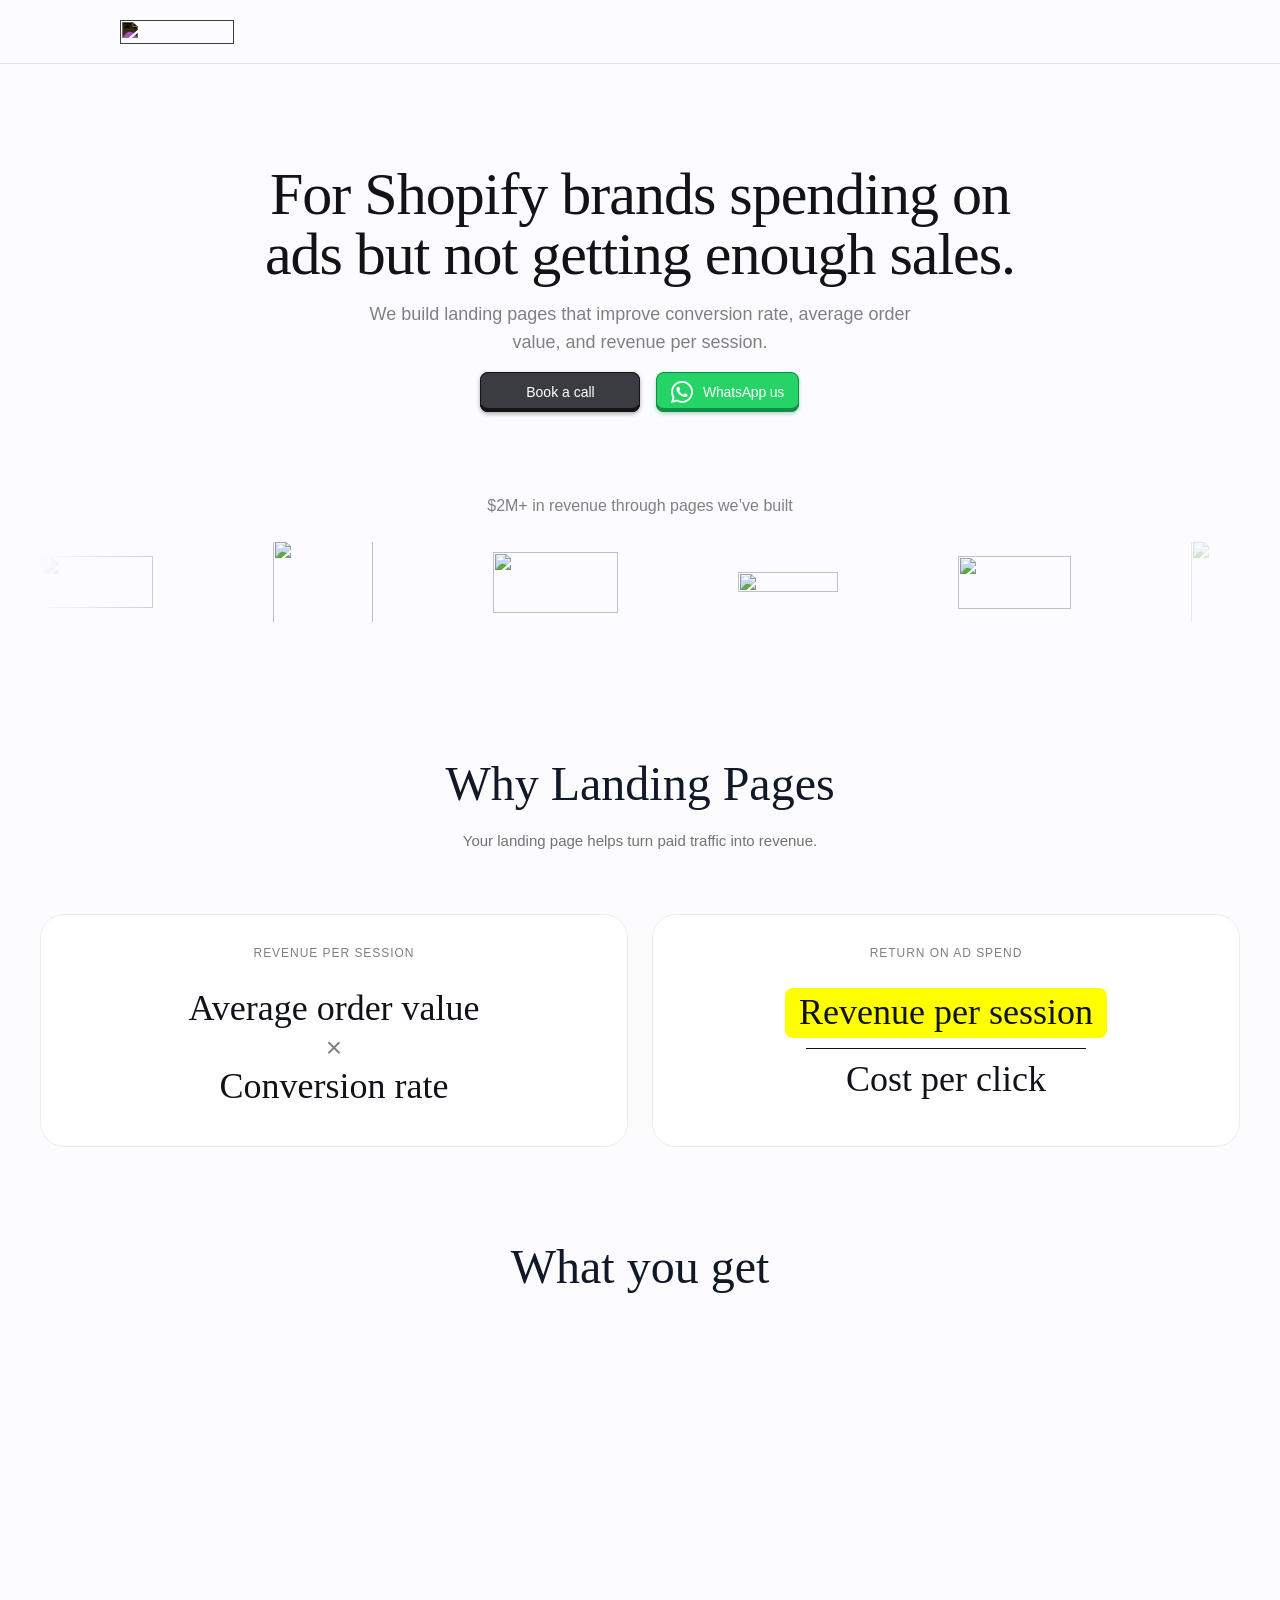
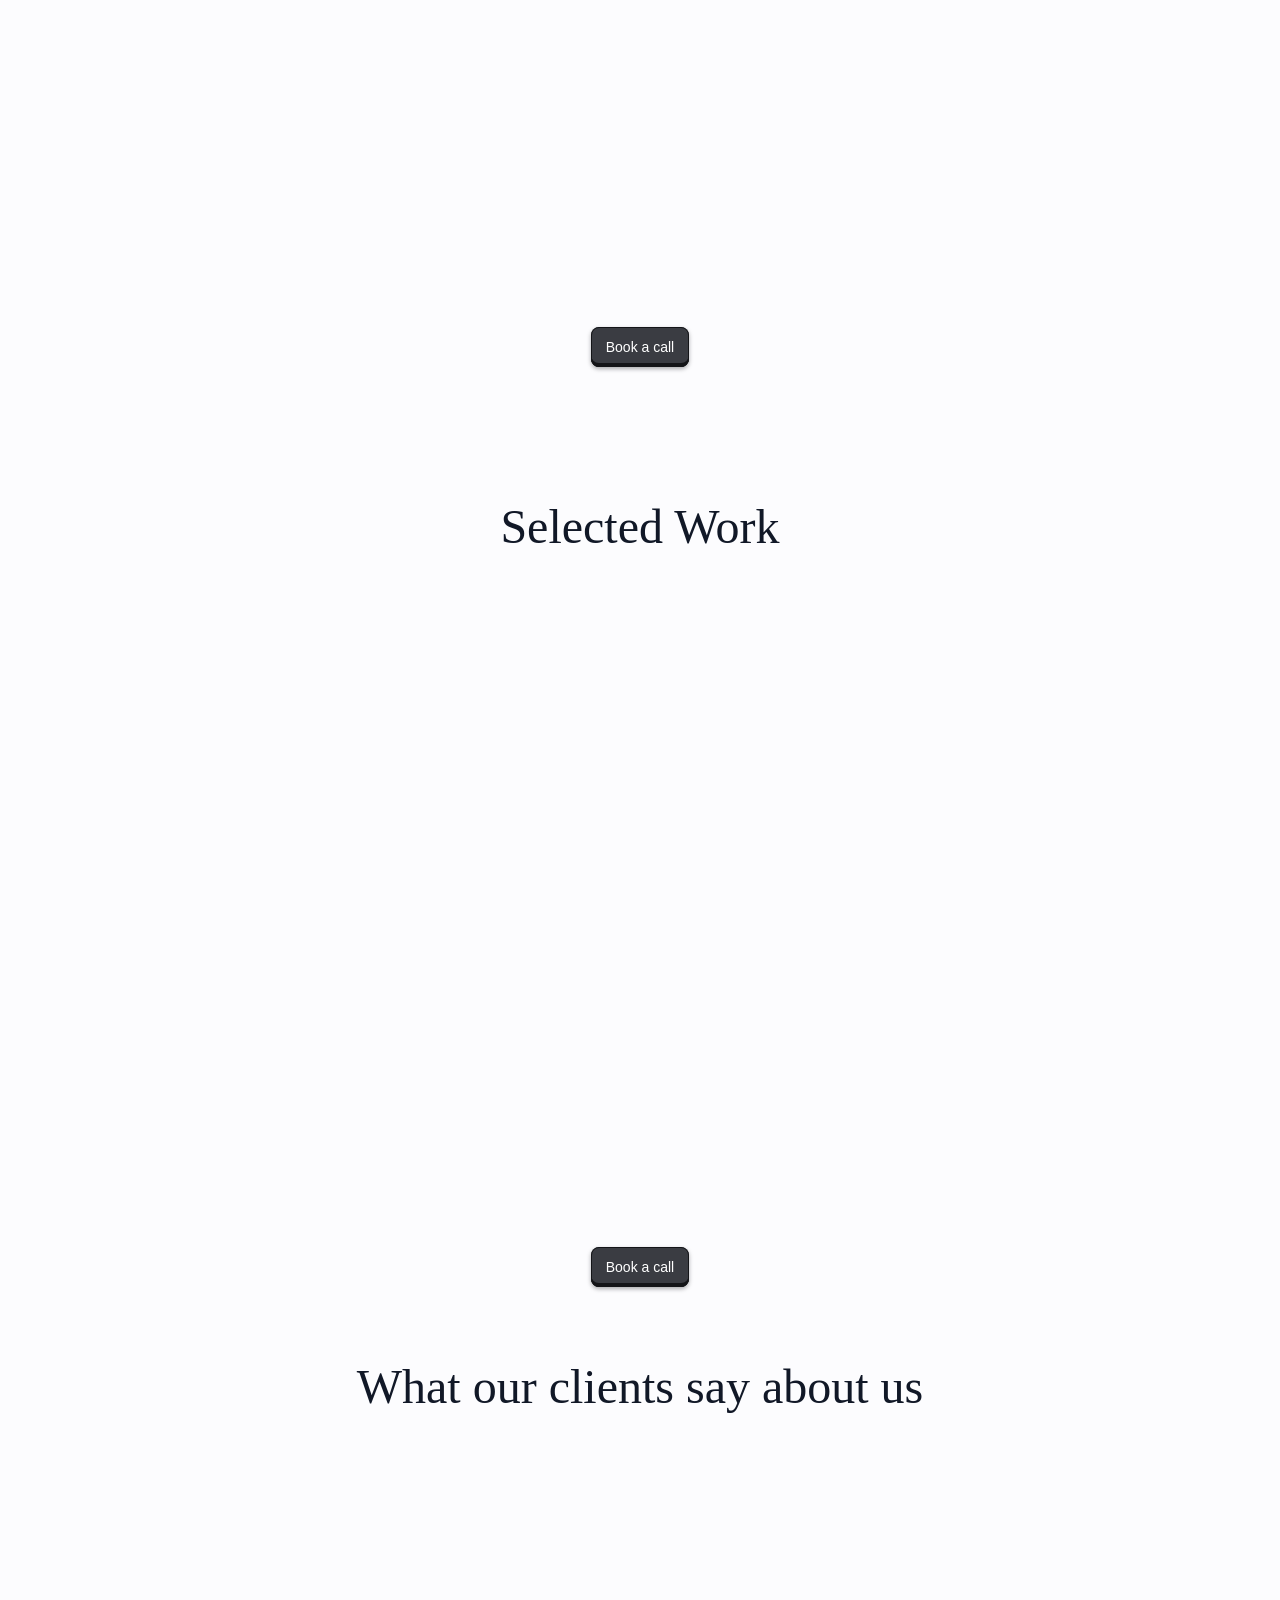
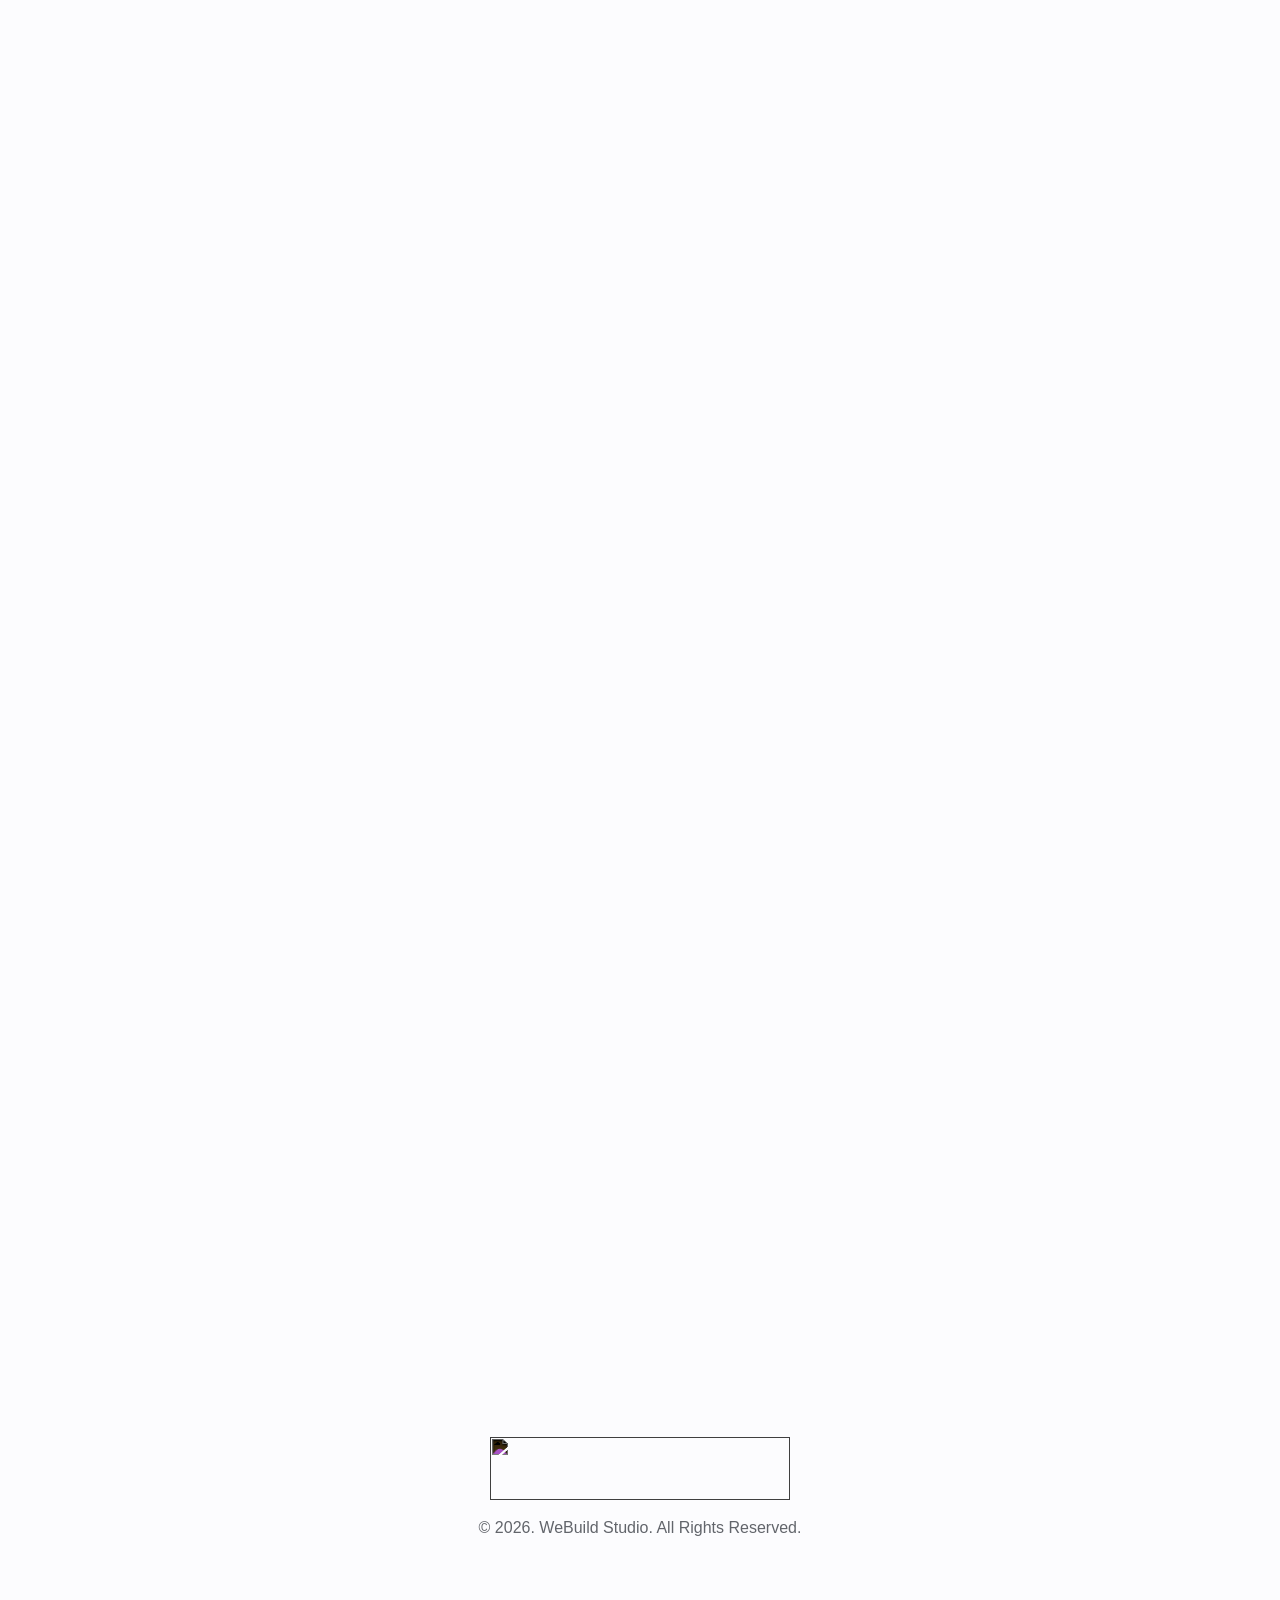
==== commit 6bec87bf: "Lighten dark CTAs to charcoal #3A3C42 so the hover press reads Co-Authored-By: Claude Opus 5.5 <nore" ====
--- a/index.html
+++ b/index.html
@@ -1358,7 +1358,7 @@
 #__framer-editorbar.status_measuring {
     clip-path: unset;
 }
-</style><style>/* Show the Revenue per session card before the ROAS card */.framer-1w3pfl>.framer-16sxm4o{order:-1}/* Let the testimonial cards grow to fit longer reviews on desktop */@media (min-width:1200px){.framer-52j9p .framer-184ewpe{grid-template-rows:none;grid-auto-rows:minmax(336px,auto);height:auto}.framer-52j9p .framer-1r5pr48,.framer-52j9p .framer-sd9vnb{gap:24px}}/* Book a call CTA: blackish grey instead of yellow */a.framer-13kvz{background-color:#1f2023!important;--border-color:#0d0e10!important;box-shadow:#0d0e10 0 -4px 0 0 inset,rgba(13,14,16,.35) 0 2px 4px 0!important}a.framer-13kvz p{--framer-text-color:#fff!important;color:#fff!important}a.framer-13kvz:hover{background-color:#2c2d31!important}/* Free website audit submit button: match the Book a call CTA */button.framer-1ntl2t5{background-color:#1f2023!important;box-shadow:#0d0e10 0 -4px 0 0 inset,rgba(13,14,16,.35) 0 2px 4px 0!important}button.framer-1ntl2t5 p{--framer-text-color:#fff!important;color:#fff!important}button.framer-1ntl2t5:hover{background-color:#2c2d31!important}/* Revenue proof line in place of "Trusted by" */.framer-1ufa0dz>p{display:none!important}.framer-1ufa0dz::before{content:"$2M+ in revenue through pages we\2019ve built";display:block;font-family:"Instrument Sans","Instrument Sans Placeholder",sans-serif;font-size:16px;font-weight:400;line-height:24px;color:var(--token-d52ae7c6-09d0-461e-9338-7cb16766a1b5,rgb(126,128,132));text-align:center}.framer-52j9p .framer-y8nmqe{height:auto!important;min-height:123px}.framer-742lyl .framer-1ggm4wb{cursor:pointer}/* Desktop: even ~128px gap between every section */@media (min-width:1200px){.framer-52j9p .framer-129g0zd{padding-top:42px!important}.framer-52j9p .framer-621pf0{padding-top:50px!important}.framer-52j9p .framer-267ku0{padding-top:72px!important}.framer-52j9p .framer-1u4xor0{padding-top:28px!important}.framer-52j9p .framer-19v3sw9{padding-top:28px!important;padding-bottom:56px!important}.framer-52j9p .framer-34du3c{padding-top:0!important}}/* Audit form: Instrument Sans to match the rest of the site (was Inter) */#cta form,#cta form *,#cta form input::placeholder,#cta form textarea::placeholder{font-family:"Instrument Sans","Instrument Sans Placeholder",sans-serif!important}#cta form *{--framer-font-family:"Instrument Sans","Instrument Sans Placeholder",sans-serif!important}.framer-52j9p .framer-1ufa0dz{display:flex;flex-direction:column;align-items:center}</style>
+</style><style>/* Show the Revenue per session card before the ROAS card */.framer-1w3pfl>.framer-16sxm4o{order:-1}/* Let the testimonial cards grow to fit longer reviews on desktop */@media (min-width:1200px){.framer-52j9p .framer-184ewpe{grid-template-rows:none;grid-auto-rows:minmax(336px,auto);height:auto}.framer-52j9p .framer-1r5pr48,.framer-52j9p .framer-sd9vnb{gap:24px}}/* Book a call CTA: blackish grey instead of yellow */a.framer-13kvz{background-color:#3a3c42!important;--border-color:#141518!important;box-shadow:#141518 0 -4px 0 0 inset,rgba(20,21,24,.35) 0 2px 4px 0!important}a.framer-13kvz p{--framer-text-color:#fff!important;color:#fff!important}a.framer-13kvz,button.framer-1ntl2t5{transition:box-shadow .2s ease!important}a.framer-13kvz:hover,button.framer-1ntl2t5:hover{box-shadow:rgba(20,21,24,.2) 0 1px 2px 0!important}/* Free website audit submit button: match the Book a call CTA */button.framer-1ntl2t5{background-color:#3a3c42!important;box-shadow:#141518 0 -4px 0 0 inset,rgba(20,21,24,.35) 0 2px 4px 0!important}button.framer-1ntl2t5 p{--framer-text-color:#fff!important;color:#fff!important}/* Revenue proof line in place of "Trusted by" */.framer-1ufa0dz>p{display:none!important}.framer-1ufa0dz::before{content:"$2M+ in revenue through pages we\2019ve built";display:block;font-family:"Instrument Sans","Instrument Sans Placeholder",sans-serif;font-size:16px;font-weight:400;line-height:24px;color:var(--token-d52ae7c6-09d0-461e-9338-7cb16766a1b5,rgb(126,128,132));text-align:center}.framer-52j9p .framer-y8nmqe{height:auto!important;min-height:123px}.framer-742lyl .framer-1ggm4wb{cursor:pointer}/* Desktop: even ~128px gap between every section */@media (min-width:1200px){.framer-52j9p .framer-129g0zd{padding-top:42px!important}.framer-52j9p .framer-621pf0{padding-top:50px!important}.framer-52j9p .framer-267ku0{padding-top:72px!important}.framer-52j9p .framer-1u4xor0{padding-top:28px!important}.framer-52j9p .framer-19v3sw9{padding-top:28px!important;padding-bottom:56px!important}.framer-52j9p .framer-34du3c{padding-top:0!important}}/* Audit form: Instrument Sans to match the rest of the site (was Inter) */#cta form,#cta form *,#cta form input::placeholder,#cta form textarea::placeholder{font-family:"Instrument Sans","Instrument Sans Placeholder",sans-serif!important}#cta form *{--framer-font-family:"Instrument Sans","Instrument Sans Placeholder",sans-serif!important}.framer-52j9p .framer-1ufa0dz{display:flex;flex-direction:column;align-items:center}</style>
 </head>
 <body>
 	
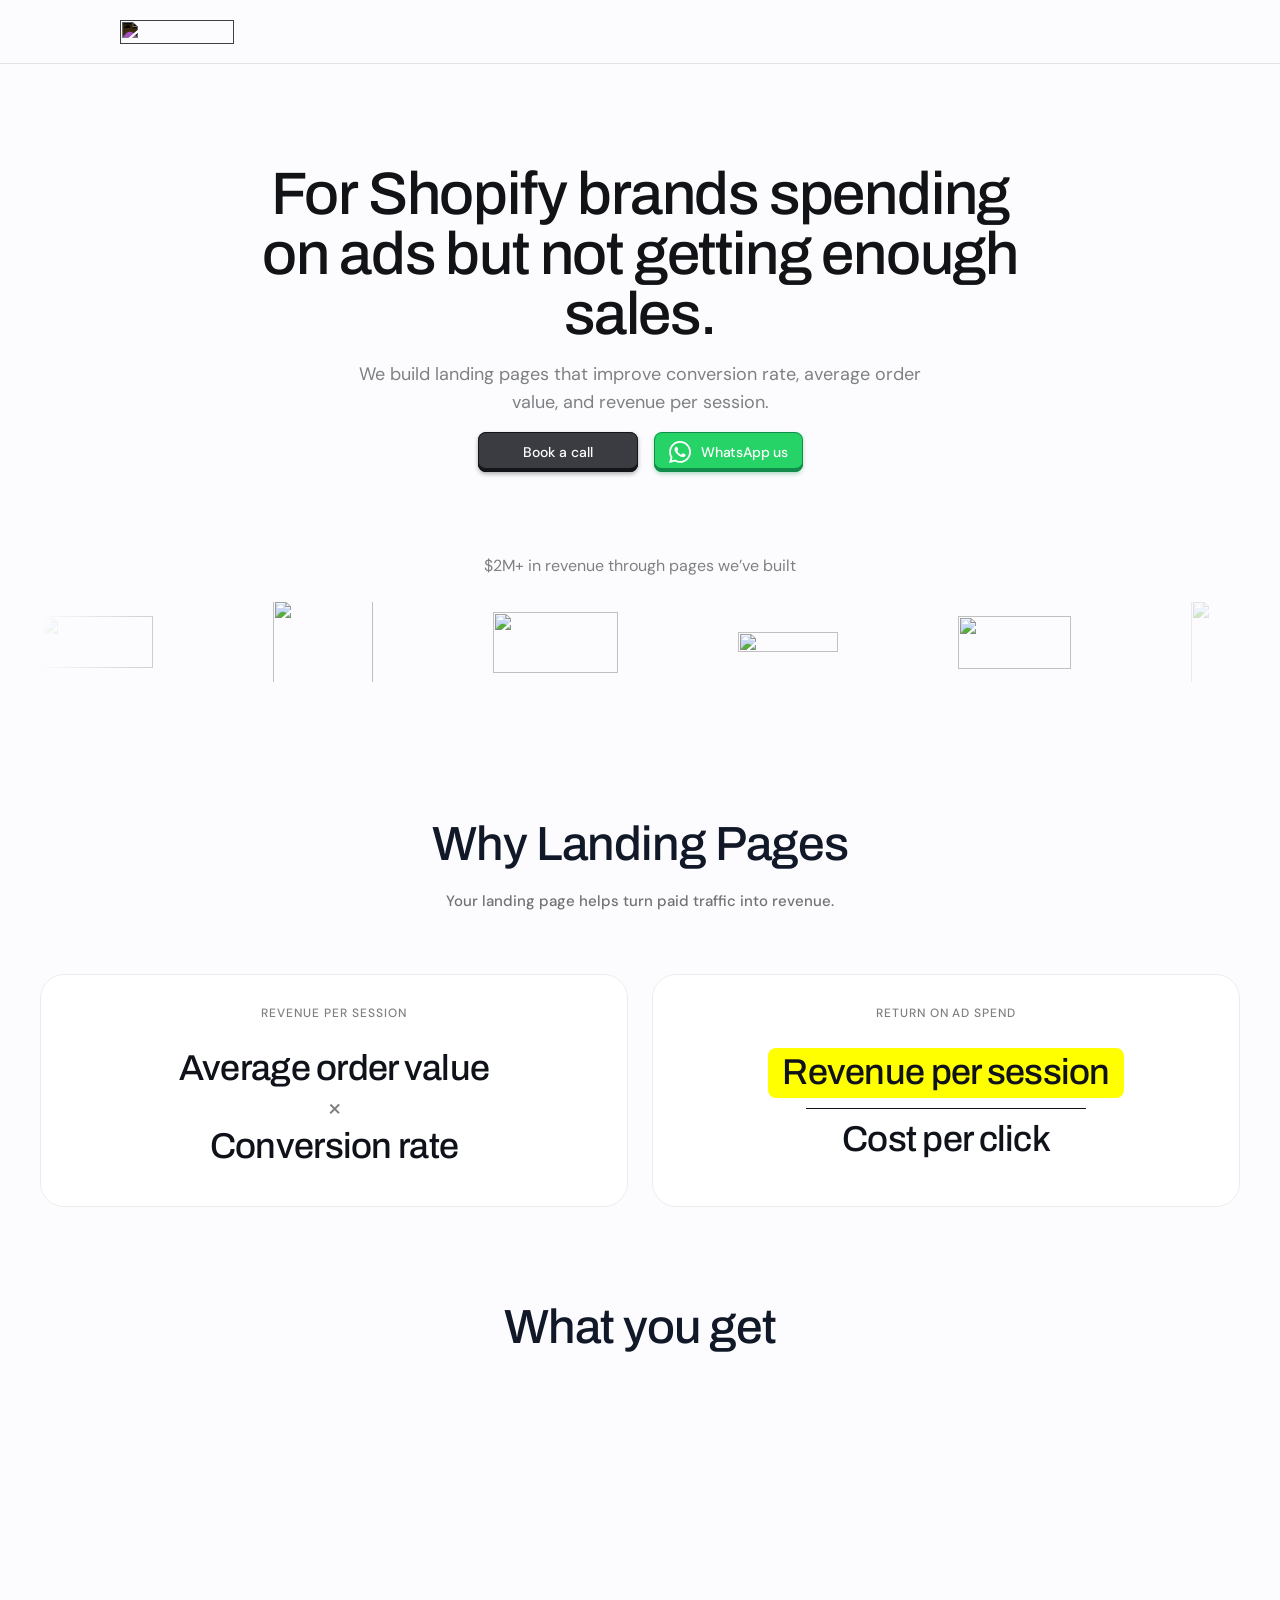
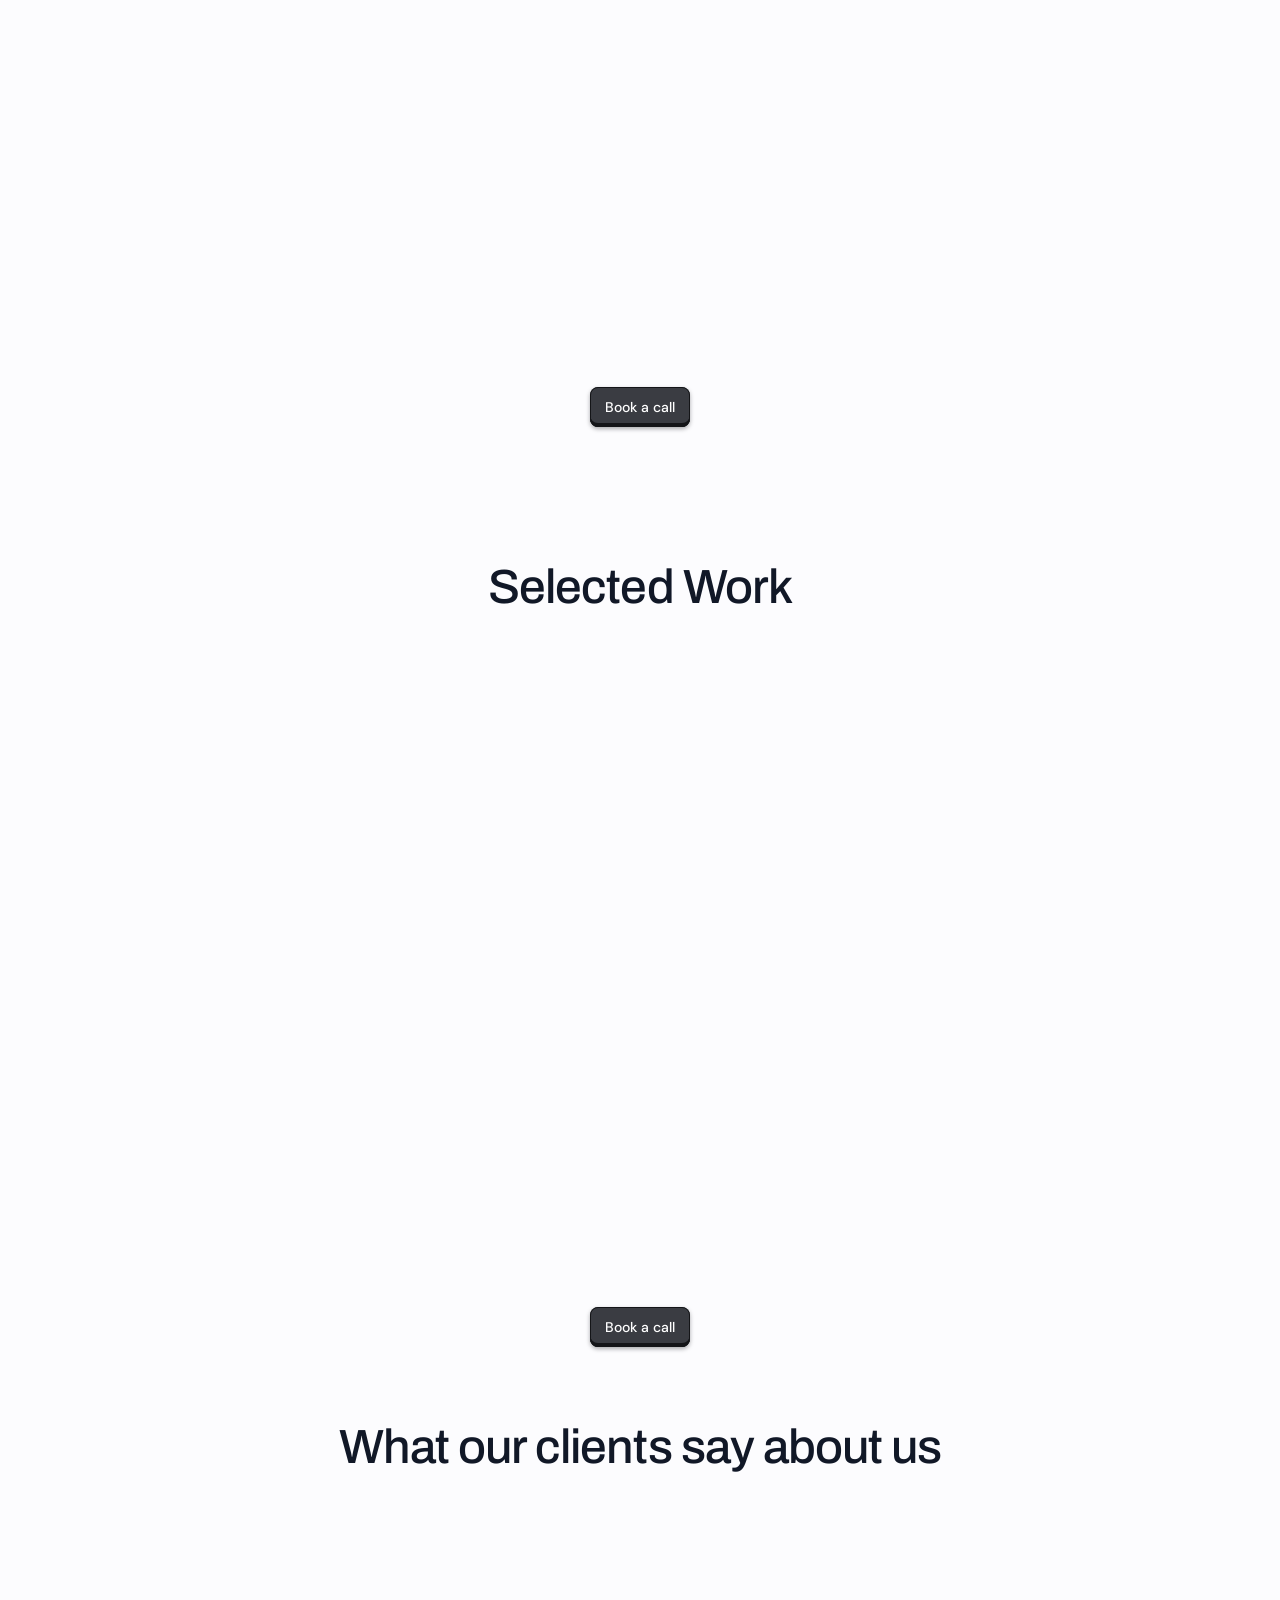
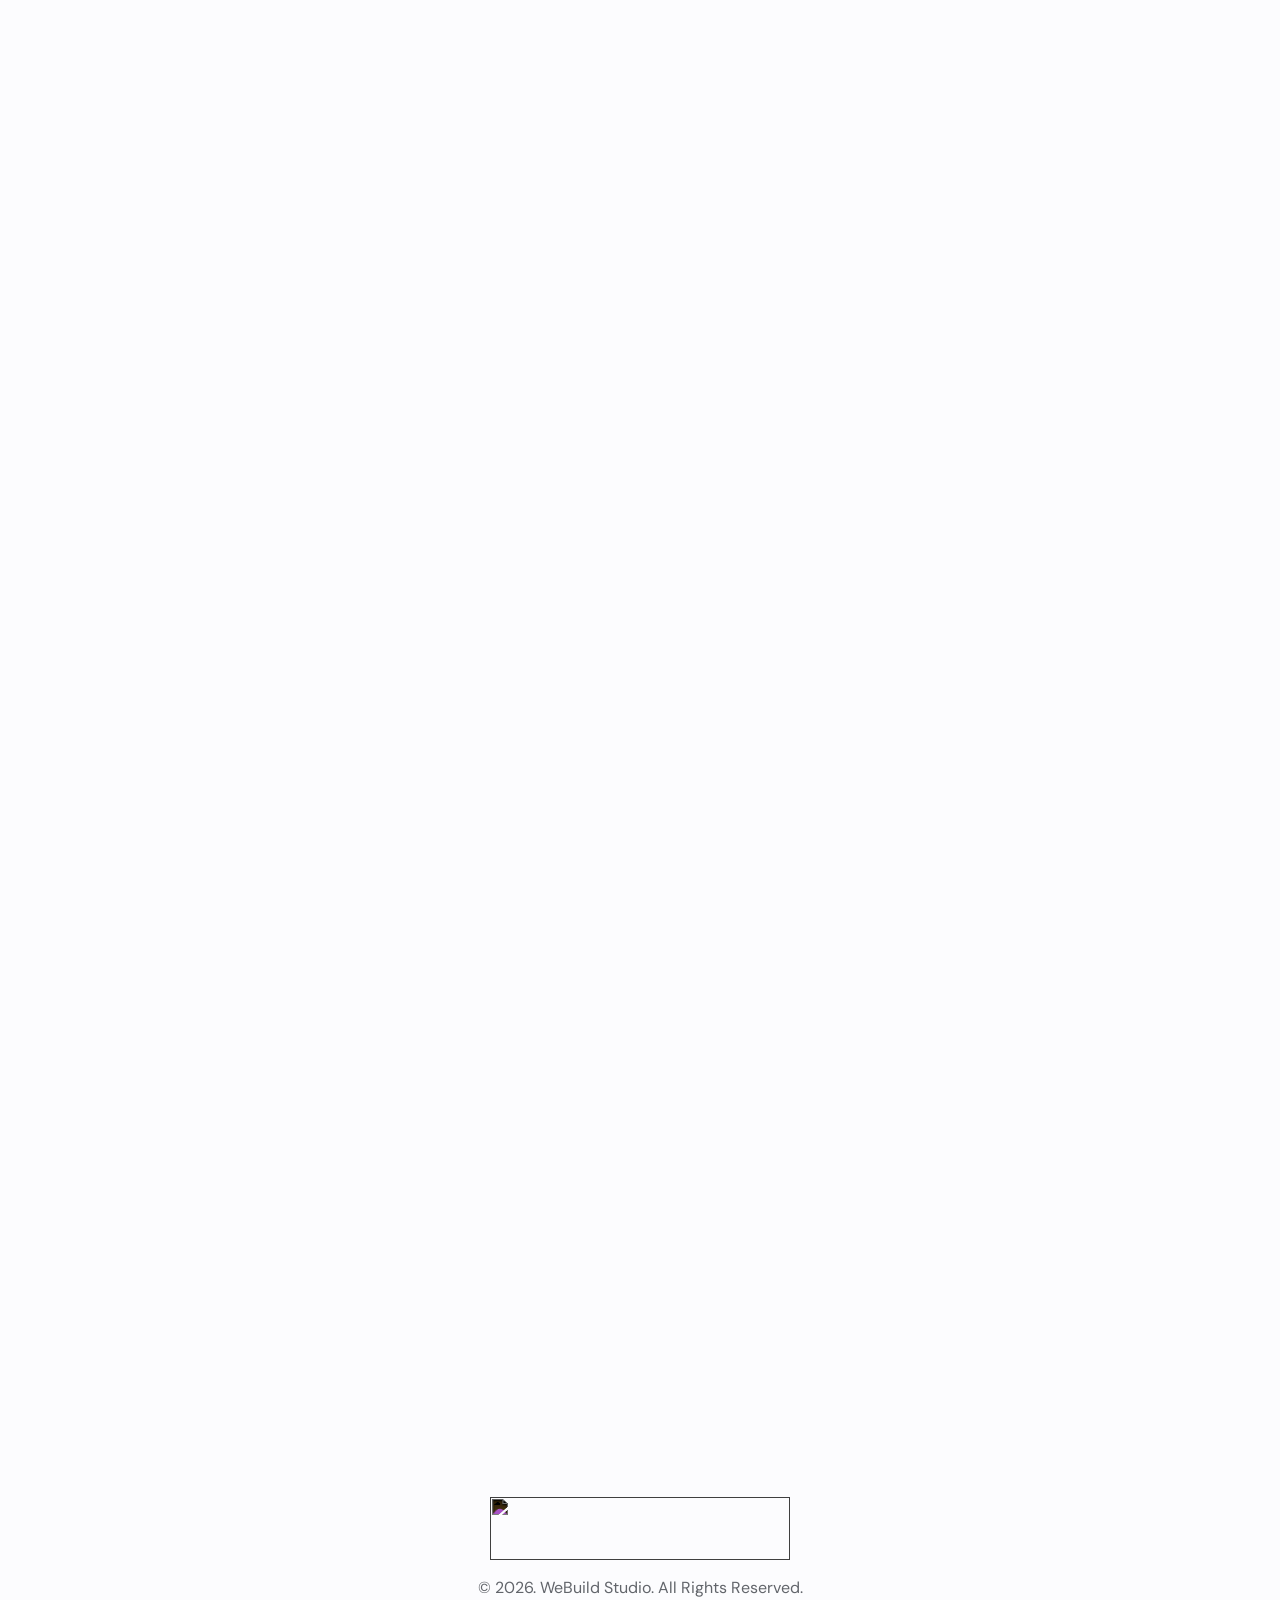
==== commit 01ca6166: "Switch fonts to Archivo (headings) and DM Sans (everything else) Co-Authored-By: Claude Opus 5.5 <no" ====
--- a/index.html
+++ b/index.html
@@ -1358,7 +1358,8 @@
 #__framer-editorbar.status_measuring {
     clip-path: unset;
 }
-</style><style>/* Show the Revenue per session card before the ROAS card */.framer-1w3pfl>.framer-16sxm4o{order:-1}/* Let the testimonial cards grow to fit longer reviews on desktop */@media (min-width:1200px){.framer-52j9p .framer-184ewpe{grid-template-rows:none;grid-auto-rows:minmax(336px,auto);height:auto}.framer-52j9p .framer-1r5pr48,.framer-52j9p .framer-sd9vnb{gap:24px}}/* Book a call CTA: blackish grey instead of yellow */a.framer-13kvz{background-color:#3a3c42!important;--border-color:#141518!important;box-shadow:#141518 0 -4px 0 0 inset,rgba(20,21,24,.35) 0 2px 4px 0!important}a.framer-13kvz p{--framer-text-color:#fff!important;color:#fff!important}a.framer-13kvz,button.framer-1ntl2t5{transition:box-shadow .2s ease!important}a.framer-13kvz:hover,button.framer-1ntl2t5:hover{box-shadow:rgba(20,21,24,.2) 0 1px 2px 0!important}/* Free website audit submit button: match the Book a call CTA */button.framer-1ntl2t5{background-color:#3a3c42!important;box-shadow:#141518 0 -4px 0 0 inset,rgba(20,21,24,.35) 0 2px 4px 0!important}button.framer-1ntl2t5 p{--framer-text-color:#fff!important;color:#fff!important}/* Revenue proof line in place of "Trusted by" */.framer-1ufa0dz>p{display:none!important}.framer-1ufa0dz::before{content:"$2M+ in revenue through pages we\2019ve built";display:block;font-family:"Instrument Sans","Instrument Sans Placeholder",sans-serif;font-size:16px;font-weight:400;line-height:24px;color:var(--token-d52ae7c6-09d0-461e-9338-7cb16766a1b5,rgb(126,128,132));text-align:center}.framer-52j9p .framer-y8nmqe{height:auto!important;min-height:123px}.framer-742lyl .framer-1ggm4wb{cursor:pointer}/* Desktop: even ~128px gap between every section */@media (min-width:1200px){.framer-52j9p .framer-129g0zd{padding-top:42px!important}.framer-52j9p .framer-621pf0{padding-top:50px!important}.framer-52j9p .framer-267ku0{padding-top:72px!important}.framer-52j9p .framer-1u4xor0{padding-top:28px!important}.framer-52j9p .framer-19v3sw9{padding-top:28px!important;padding-bottom:56px!important}.framer-52j9p .framer-34du3c{padding-top:0!important}}/* Audit form: Instrument Sans to match the rest of the site (was Inter) */#cta form,#cta form *,#cta form input::placeholder,#cta form textarea::placeholder{font-family:"Instrument Sans","Instrument Sans Placeholder",sans-serif!important}#cta form *{--framer-font-family:"Instrument Sans","Instrument Sans Placeholder",sans-serif!important}.framer-52j9p .framer-1ufa0dz{display:flex;flex-direction:column;align-items:center}</style>
+</style><style>/* Show the Revenue per session card before the ROAS card */.framer-1w3pfl>.framer-16sxm4o{order:-1}/* Let the testimonial cards grow to fit longer reviews on desktop */@media (min-width:1200px){.framer-52j9p .framer-184ewpe{grid-template-rows:none;grid-auto-rows:minmax(336px,auto);height:auto}.framer-52j9p .framer-1r5pr48,.framer-52j9p .framer-sd9vnb{gap:24px}}/* Book a call CTA: blackish grey instead of yellow */a.framer-13kvz{background-color:#3a3c42!important;--border-color:#141518!important;box-shadow:#141518 0 -4px 0 0 inset,rgba(20,21,24,.35) 0 2px 4px 0!important}a.framer-13kvz p{--framer-text-color:#fff!important;color:#fff!important}a.framer-13kvz,button.framer-1ntl2t5{transition:box-shadow .2s ease!important}a.framer-13kvz:hover,button.framer-1ntl2t5:hover{box-shadow:rgba(20,21,24,.2) 0 1px 2px 0!important}/* Free website audit submit button: match the Book a call CTA */button.framer-1ntl2t5{background-color:#3a3c42!important;box-shadow:#141518 0 -4px 0 0 inset,rgba(20,21,24,.35) 0 2px 4px 0!important}button.framer-1ntl2t5 p{--framer-text-color:#fff!important;color:#fff!important}/* Revenue proof line in place of "Trusted by" */.framer-1ufa0dz>p{display:none!important}.framer-1ufa0dz::before{content:"$2M+ in revenue through pages we\2019ve built";display:block;font-family:"DM Sans",sans-serif;font-size:16px;font-weight:400;line-height:24px;color:var(--token-d52ae7c6-09d0-461e-9338-7cb16766a1b5,rgb(126,128,132));text-align:center}.framer-52j9p .framer-y8nmqe{height:auto!important;min-height:123px}.framer-742lyl .framer-1ggm4wb{cursor:pointer}/* Desktop: even ~128px gap between every section */@media (min-width:1200px){.framer-52j9p .framer-129g0zd{padding-top:42px!important}.framer-52j9p .framer-621pf0{padding-top:50px!important}.framer-52j9p .framer-267ku0{padding-top:72px!important}.framer-52j9p .framer-1u4xor0{padding-top:28px!important}.framer-52j9p .framer-19v3sw9{padding-top:28px!important;padding-bottom:56px!important}.framer-52j9p .framer-34du3c{padding-top:0!important}}/* Mobile: full-width 48px buttons */@media (max-width:809.98px){.framer-52j9p .framer-d84rcf-container,.framer-52j9p .framer-toujls-container,.framer-52j9p .framer-q9yjev-container,.framer-52j9p a.framer-mbbh9q,.framer-52j9p .framer-1wqk3sx-container{width:calc(100vw - 40px)!important;max-width:350px!important;height:48px!important;min-height:48px!important;align-self:center!important}.framer-52j9p .framer-1wqk3sx-container{width:100%!important;max-width:none!important}.framer-52j9p .framer-toujls-container,.framer-52j9p .framer-q9yjev-container{width:calc((min(100vw - 40px,350px) - 12px)/2)!important;max-width:none!important}.framer-52j9p .framer-1onxgx2{flex-direction:row!important;flex-wrap:nowrap!important;gap:12px!important;width:100%!important;max-width:350px!important;justify-content:center!important}.framer-52j9p .framer-1onxgx2>.framer-d84rcf-container,.framer-52j9p .framer-1onxgx2>a.framer-mbbh9q{flex:none!important;box-sizing:border-box!important;width:calc(50% - 6px)!important;min-width:0!important;max-width:none!important}}/* Audit form: Instrument Sans to match the rest of the site (was Inter) */#cta form,#cta form *,#cta form input::placeholder,#cta form textarea::placeholder{font-family:"DM Sans",sans-serif!important}#cta form *{--framer-font-family:"DM Sans",sans-serif!important}.framer-52j9p .framer-1ufa0dz{display:flex;flex-direction:column;align-items:center}</style>
+<link rel="preconnect" href="https://fonts.googleapis.com"><link rel="preconnect" href="https://fonts.gstatic.com" crossorigin><link href="https://fonts.googleapis.com/css2?family=Archivo:wght@400..700&family=DM+Sans:opsz,wght@9..40,400..700&display=swap" rel="stylesheet"><style>/* Fonts: Archivo for headings, DM Sans for everything else */body *,body *::before,body *::after,input::placeholder,textarea::placeholder{font-family:"DM Sans",sans-serif!important;--framer-font-family:"DM Sans",sans-serif!important}h1,h1 *,h2,h2 *,h3,h3 *,h4,h4 *,[style*="Instrument Serif"],[style*="Instrument Serif"] *{font-family:"Archivo",sans-serif!important;--framer-font-family:"Archivo",sans-serif!important;font-weight:500!important;letter-spacing:-0.02em!important}@media (max-width:809.98px){h1.framer-text{font-size:38px!important;line-height:1.15!important}}</style>
 </head>
 <body>
 	
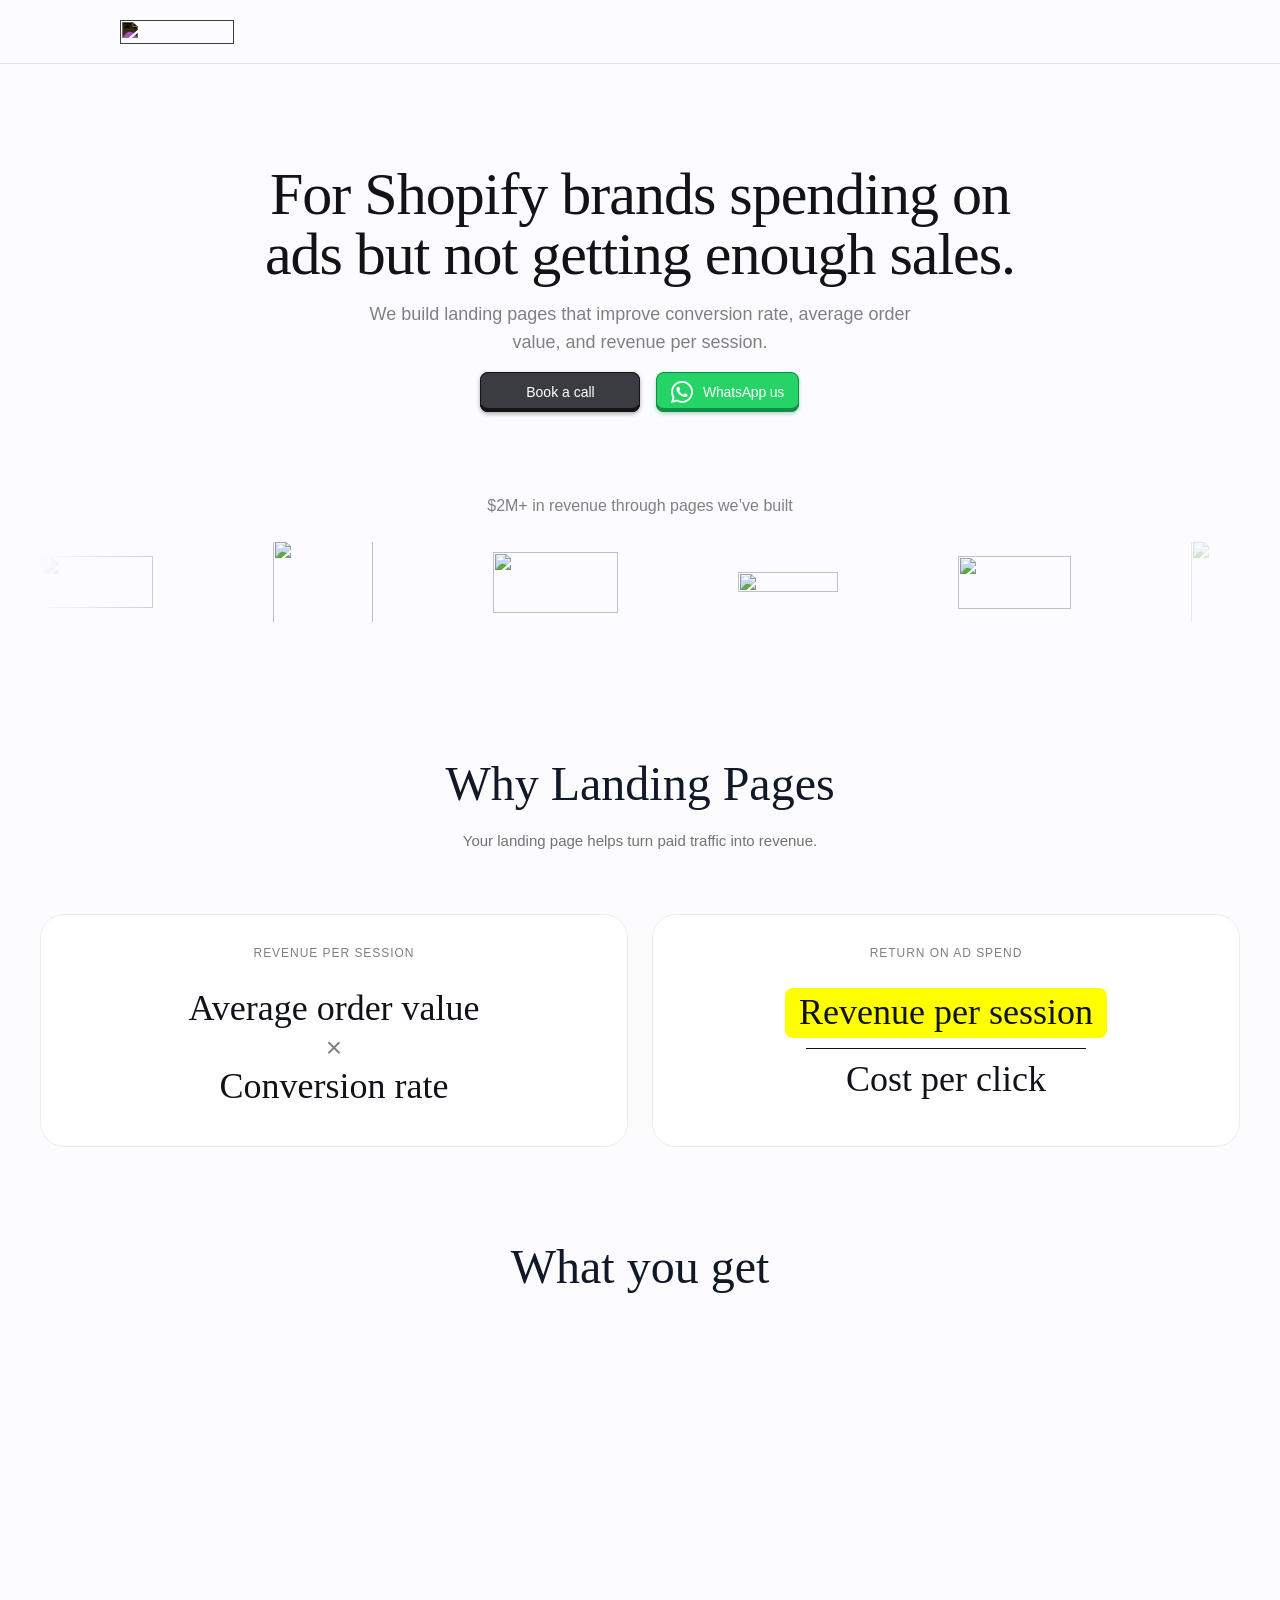
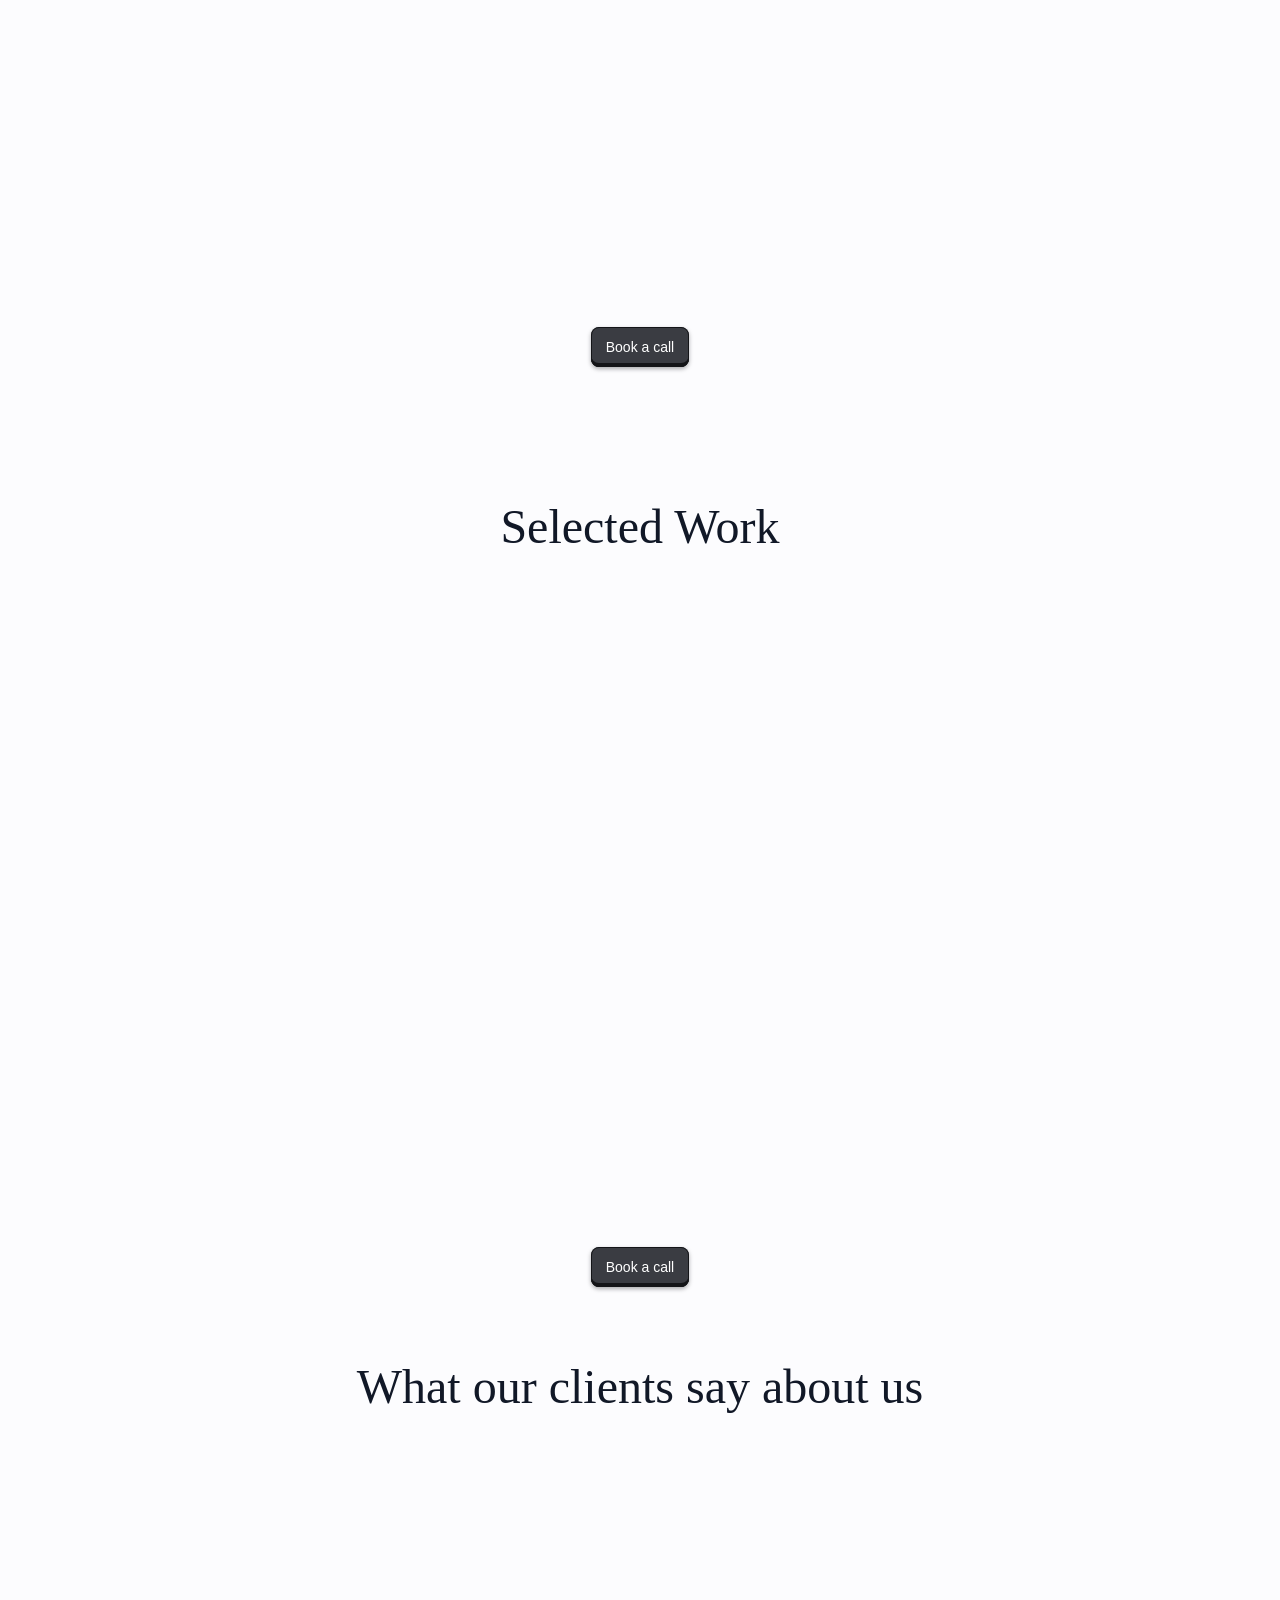
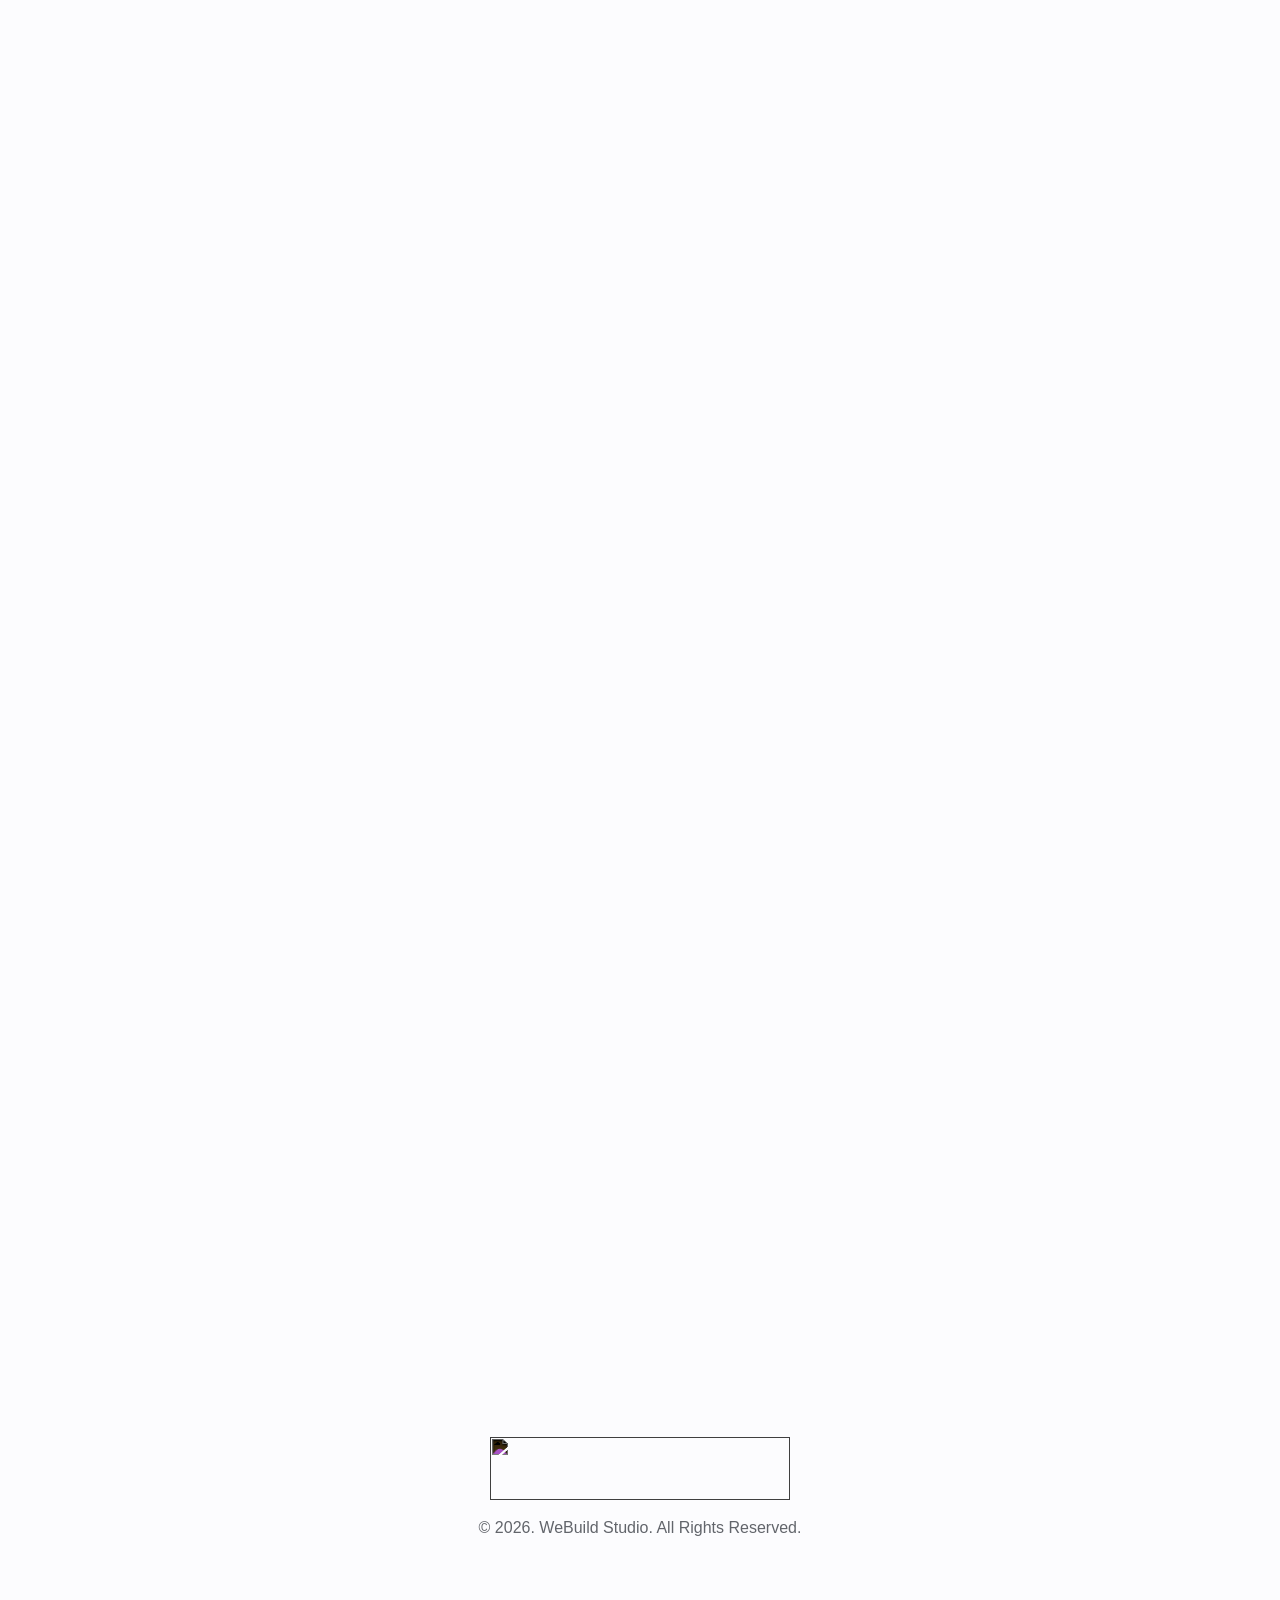
==== commit 738a59d5: "Revert to Instrument Serif headings and Instrument Sans body Co-Authored-By: Claude Opus 5.5 <norepl" ====
--- a/index.html
+++ b/index.html
@@ -1358,8 +1358,7 @@
 #__framer-editorbar.status_measuring {
     clip-path: unset;
 }
-</style><style>/* Show the Revenue per session card before the ROAS card */.framer-1w3pfl>.framer-16sxm4o{order:-1}/* Let the testimonial cards grow to fit longer reviews on desktop */@media (min-width:1200px){.framer-52j9p .framer-184ewpe{grid-template-rows:none;grid-auto-rows:minmax(336px,auto);height:auto}.framer-52j9p .framer-1r5pr48,.framer-52j9p .framer-sd9vnb{gap:24px}}/* Book a call CTA: blackish grey instead of yellow */a.framer-13kvz{background-color:#3a3c42!important;--border-color:#141518!important;box-shadow:#141518 0 -4px 0 0 inset,rgba(20,21,24,.35) 0 2px 4px 0!important}a.framer-13kvz p{--framer-text-color:#fff!important;color:#fff!important}a.framer-13kvz,button.framer-1ntl2t5{transition:box-shadow .2s ease!important}a.framer-13kvz:hover,button.framer-1ntl2t5:hover{box-shadow:rgba(20,21,24,.2) 0 1px 2px 0!important}/* Free website audit submit button: match the Book a call CTA */button.framer-1ntl2t5{background-color:#3a3c42!important;box-shadow:#141518 0 -4px 0 0 inset,rgba(20,21,24,.35) 0 2px 4px 0!important}button.framer-1ntl2t5 p{--framer-text-color:#fff!important;color:#fff!important}/* Revenue proof line in place of "Trusted by" */.framer-1ufa0dz>p{display:none!important}.framer-1ufa0dz::before{content:"$2M+ in revenue through pages we\2019ve built";display:block;font-family:"DM Sans",sans-serif;font-size:16px;font-weight:400;line-height:24px;color:var(--token-d52ae7c6-09d0-461e-9338-7cb16766a1b5,rgb(126,128,132));text-align:center}.framer-52j9p .framer-y8nmqe{height:auto!important;min-height:123px}.framer-742lyl .framer-1ggm4wb{cursor:pointer}/* Desktop: even ~128px gap between every section */@media (min-width:1200px){.framer-52j9p .framer-129g0zd{padding-top:42px!important}.framer-52j9p .framer-621pf0{padding-top:50px!important}.framer-52j9p .framer-267ku0{padding-top:72px!important}.framer-52j9p .framer-1u4xor0{padding-top:28px!important}.framer-52j9p .framer-19v3sw9{padding-top:28px!important;padding-bottom:56px!important}.framer-52j9p .framer-34du3c{padding-top:0!important}}/* Mobile: full-width 48px buttons */@media (max-width:809.98px){.framer-52j9p .framer-d84rcf-container,.framer-52j9p .framer-toujls-container,.framer-52j9p .framer-q9yjev-container,.framer-52j9p a.framer-mbbh9q,.framer-52j9p .framer-1wqk3sx-container{width:calc(100vw - 40px)!important;max-width:350px!important;height:48px!important;min-height:48px!important;align-self:center!important}.framer-52j9p .framer-1wqk3sx-container{width:100%!important;max-width:none!important}.framer-52j9p .framer-toujls-container,.framer-52j9p .framer-q9yjev-container{width:calc((min(100vw - 40px,350px) - 12px)/2)!important;max-width:none!important}.framer-52j9p .framer-1onxgx2{flex-direction:row!important;flex-wrap:nowrap!important;gap:12px!important;width:100%!important;max-width:350px!important;justify-content:center!important}.framer-52j9p .framer-1onxgx2>.framer-d84rcf-container,.framer-52j9p .framer-1onxgx2>a.framer-mbbh9q{flex:none!important;box-sizing:border-box!important;width:calc(50% - 6px)!important;min-width:0!important;max-width:none!important}}/* Audit form: Instrument Sans to match the rest of the site (was Inter) */#cta form,#cta form *,#cta form input::placeholder,#cta form textarea::placeholder{font-family:"DM Sans",sans-serif!important}#cta form *{--framer-font-family:"DM Sans",sans-serif!important}.framer-52j9p .framer-1ufa0dz{display:flex;flex-direction:column;align-items:center}</style>
-<link rel="preconnect" href="https://fonts.googleapis.com"><link rel="preconnect" href="https://fonts.gstatic.com" crossorigin><link href="https://fonts.googleapis.com/css2?family=Archivo:wght@400..700&family=DM+Sans:opsz,wght@9..40,400..700&display=swap" rel="stylesheet"><style>/* Fonts: Archivo for headings, DM Sans for everything else */body *,body *::before,body *::after,input::placeholder,textarea::placeholder{font-family:"DM Sans",sans-serif!important;--framer-font-family:"DM Sans",sans-serif!important}h1,h1 *,h2,h2 *,h3,h3 *,h4,h4 *,[style*="Instrument Serif"],[style*="Instrument Serif"] *{font-family:"Archivo",sans-serif!important;--framer-font-family:"Archivo",sans-serif!important;font-weight:500!important;letter-spacing:-0.02em!important}@media (max-width:809.98px){h1.framer-text{font-size:38px!important;line-height:1.15!important}}</style>
+</style><style>/* Show the Revenue per session card before the ROAS card */.framer-1w3pfl>.framer-16sxm4o{order:-1}/* Let the testimonial cards grow to fit longer reviews on desktop */@media (min-width:1200px){.framer-52j9p .framer-184ewpe{grid-template-rows:none;grid-auto-rows:minmax(336px,auto);height:auto}.framer-52j9p .framer-1r5pr48,.framer-52j9p .framer-sd9vnb{gap:24px}}/* Book a call CTA: blackish grey instead of yellow */a.framer-13kvz{background-color:#3a3c42!important;--border-color:#141518!important;box-shadow:#141518 0 -4px 0 0 inset,rgba(20,21,24,.35) 0 2px 4px 0!important}a.framer-13kvz p{--framer-text-color:#fff!important;color:#fff!important}a.framer-13kvz,button.framer-1ntl2t5{transition:box-shadow .2s ease!important}a.framer-13kvz:hover,button.framer-1ntl2t5:hover{box-shadow:rgba(20,21,24,.2) 0 1px 2px 0!important}/* Free website audit submit button: match the Book a call CTA */button.framer-1ntl2t5{background-color:#3a3c42!important;box-shadow:#141518 0 -4px 0 0 inset,rgba(20,21,24,.35) 0 2px 4px 0!important}button.framer-1ntl2t5 p{--framer-text-color:#fff!important;color:#fff!important}/* Revenue proof line in place of "Trusted by" */.framer-1ufa0dz>p{display:none!important}.framer-1ufa0dz::before{content:"$2M+ in revenue through pages we\2019ve built";display:block;font-family:"Instrument Sans","Instrument Sans Placeholder",sans-serif;font-size:16px;font-weight:400;line-height:24px;color:var(--token-d52ae7c6-09d0-461e-9338-7cb16766a1b5,rgb(126,128,132));text-align:center}.framer-52j9p .framer-y8nmqe{height:auto!important;min-height:123px}.framer-742lyl .framer-1ggm4wb{cursor:pointer}/* Desktop: even ~128px gap between every section */@media (min-width:1200px){.framer-52j9p .framer-129g0zd{padding-top:42px!important}.framer-52j9p .framer-621pf0{padding-top:50px!important}.framer-52j9p .framer-267ku0{padding-top:72px!important}.framer-52j9p .framer-1u4xor0{padding-top:28px!important}.framer-52j9p .framer-19v3sw9{padding-top:28px!important;padding-bottom:56px!important}.framer-52j9p .framer-34du3c{padding-top:0!important}}/* Mobile: full-width 48px buttons */@media (max-width:809.98px){.framer-52j9p .framer-d84rcf-container,.framer-52j9p .framer-toujls-container,.framer-52j9p .framer-q9yjev-container,.framer-52j9p a.framer-mbbh9q,.framer-52j9p .framer-1wqk3sx-container{width:calc(100vw - 40px)!important;max-width:350px!important;height:48px!important;min-height:48px!important;align-self:center!important}.framer-52j9p .framer-1wqk3sx-container{width:100%!important;max-width:none!important}.framer-52j9p .framer-toujls-container,.framer-52j9p .framer-q9yjev-container{width:calc((min(100vw - 40px,350px) - 12px)/2)!important;max-width:none!important}.framer-52j9p .framer-1onxgx2{flex-direction:row!important;flex-wrap:nowrap!important;gap:12px!important;width:100%!important;max-width:350px!important;justify-content:center!important}.framer-52j9p .framer-1onxgx2>.framer-d84rcf-container,.framer-52j9p .framer-1onxgx2>a.framer-mbbh9q{flex:none!important;box-sizing:border-box!important;width:calc(50% - 6px)!important;min-width:0!important;max-width:none!important}}/* Audit form: Instrument Sans to match the rest of the site (was Inter) */#cta form,#cta form *,#cta form input::placeholder,#cta form textarea::placeholder{font-family:"Instrument Sans","Instrument Sans Placeholder",sans-serif!important}#cta form *{--framer-font-family:"Instrument Sans","Instrument Sans Placeholder",sans-serif!important}.framer-52j9p .framer-1ufa0dz{display:flex;flex-direction:column;align-items:center}</style>
 </head>
 <body>
 	
